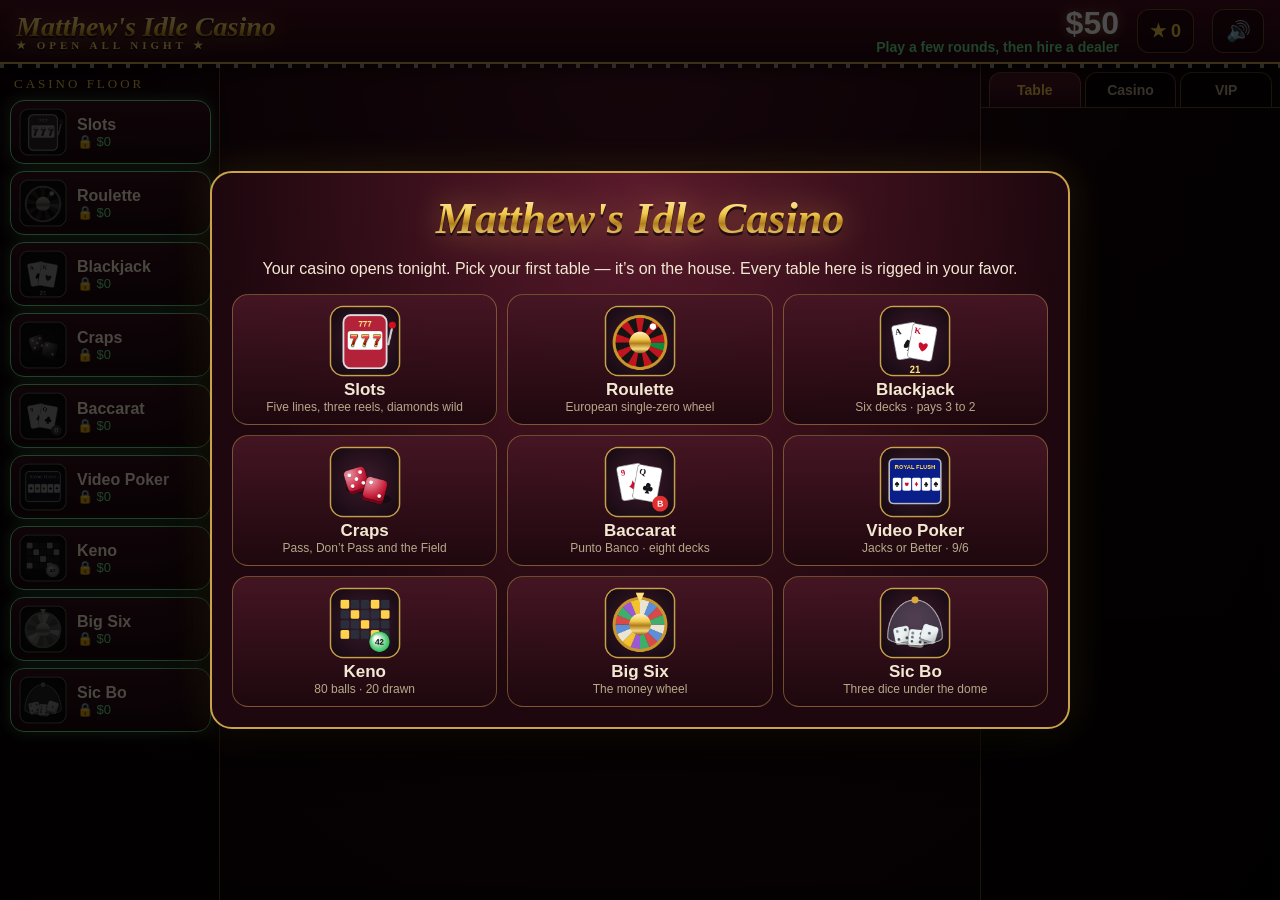
==== android/app/src/main/assets/index.html @ 2098bf85 "Add files via upload" ====
<!doctype html>
<html lang="en">
<head>
<meta charset="utf-8">
<meta name="viewport" content="width=device-width, initial-scale=1, maximum-scale=1, user-scalable=no, viewport-fit=cover">
<title>Matthew's Idle Casino</title>
<style>:root {
  --gold: #f2c94c; --gold2: #c9a24a; --gold-dk: #8a5a12; --ink: #f3e9d2; --dim: #b8a88a;
  --velvet: #2a0a14; --velvet2: #3d0f1e; --panel: rgba(18, 8, 12, 0.92); --line: rgba(201, 162, 74, 0.45);
  --green: #6be08a; --red: #ff7b7b;
}
* { box-sizing: border-box; -webkit-tap-highlight-color: transparent; }
html, body { margin: 0; height: 100%; overflow: hidden; background: #0b0508; color: var(--ink);
  font-family: "Roboto Condensed", Roboto, "Helvetica Neue", Arial, sans-serif; user-select: none; -webkit-user-select: none; touch-action: manipulation; }
button { font-family: inherit; touch-action: manipulation; }
#app { display: grid; height: 100vh; height: 100dvh; grid-template-columns: 220px 1fr 300px; grid-template-rows: 64px 1fr;
  grid-template-areas: "top top top" "floor stage shop";
  background: radial-gradient(ellipse at 50% 0%, #4a1424 0%, #1a060c 55%, #0b0508 100%); }

/* top bar */
#top { grid-area: top; display: flex; align-items: center; gap: 18px; padding: 0 16px; position: relative;
  background: linear-gradient(180deg, #4a0f20 0%, #250710 100%); border-bottom: 2px solid var(--gold2); box-shadow: 0 4px 18px rgba(0,0,0,.6); }
#top::after { content: ""; position: absolute; left: 0; right: 0; bottom: -6px; height: 4px;
  background: repeating-linear-gradient(90deg, #fff6c8 0 4px, transparent 4px 18px); opacity: .55; animation: chase 1.2s linear infinite; }
@keyframes chase { from { background-position: 0 0; } to { background-position: 18px 0; } }
.logo { font-family: "Playfair Display", Georgia, "Noto Serif", serif; font-style: italic; font-weight: 900; font-size: 28px; white-space: nowrap;
  background: linear-gradient(180deg, #fff3c4 0%, #f2c94c 40%, #b07d1c 60%, #f6d77a 85%); -webkit-background-clip: text; background-clip: text; color: transparent;
  filter: drop-shadow(0 2px 0 rgba(0,0,0,.6)) drop-shadow(0 0 10px rgba(255,190,80,.35)); }
.logo small { display: block; font-size: 11px; letter-spacing: 4px; font-style: normal; font-weight: 700; margin-top: -4px; }
.bank { margin-left: auto; text-align: right; line-height: 1.05; }
#money { font-size: 32px; font-weight: 900; color: #fff; text-shadow: 0 0 12px rgba(255,220,120,.45); font-variant-numeric: tabular-nums; }
#rate { font-size: 14px; color: var(--green); font-weight: 700; }
.topbtn { background: rgba(0,0,0,.35); border: 1px solid var(--line); color: var(--ink); border-radius: 12px; height: 44px; min-width: 52px; padding: 0 12px; font-size: 20px; font-weight: 800; }
#vip { color: var(--gold); font-size: 18px; }

/* floor */
#floor { grid-area: floor; overflow-y: auto; padding: 10px 8px 16px 10px; border-right: 1px solid var(--line);
  background: linear-gradient(180deg, rgba(0,0,0,.25), rgba(0,0,0,.45)); }
.ftitle { font-family: Georgia, serif; color: var(--gold); font-size: 13px; letter-spacing: 3px; text-transform: uppercase; margin: 2px 4px 8px; }
.fitem { display: flex; align-items: center; gap: 10px; padding: 7px 8px; margin-bottom: 7px; border-radius: 14px; position: relative; cursor: pointer;
  background: linear-gradient(180deg, rgba(60,18,30,.85), rgba(30,8,14,.85)); border: 1px solid rgba(201,162,74,.25); transition: transform .12s, border-color .2s; }
.fitem:active { transform: scale(.97); }
.fitem.sel { border-color: var(--gold); box-shadow: 0 0 0 1px var(--gold), 0 0 18px rgba(242,201,76,.35); background: linear-gradient(180deg, #6a1a2e, #3a0c18); }
.fitem.locked .ficon { filter: grayscale(.9) brightness(.55); }
.fitem.locked.afford { border-color: var(--green); box-shadow: 0 0 14px rgba(107,224,138,.35); animation: glow 1.6s ease-in-out infinite; }
@keyframes glow { 50% { box-shadow: 0 0 22px rgba(107,224,138,.6); } }
.ficon { width: 48px; height: 48px; flex: none; }
.ftext { min-width: 0; }
.fname { font-weight: 800; font-size: 16px; }
.fsub { font-size: 13px; color: var(--dim); white-space: nowrap; }
.fitem.afford .fsub { color: var(--green); }
.fbadge { position: absolute; top: 4px; right: 6px; background: var(--gold); color: #2a1206; font-weight: 900; font-size: 11px; border-radius: 9px; padding: 1px 6px; }
.fitem.busy::after { content: ""; position: absolute; left: 8px; bottom: 6px; width: 6px; height: 6px; border-radius: 3px; background: var(--green); animation: blink .6s infinite alternate; }
@keyframes blink { to { opacity: .2; } }

/* stage */
#stage { grid-area: stage; display: flex; flex-direction: column; min-width: 0; min-height: 0; }
#canvas-wrap { flex: 1; min-height: 0; display: flex; align-items: center; justify-content: center; padding: 6px; }
#scene { display: block; border-radius: 14px; box-shadow: 0 10px 40px rgba(0,0,0,.7), 0 0 0 2px rgba(201,162,74,.5); touch-action: none; }
#controls { flex: none; padding: 6px 12px 10px; display: flex; flex-direction: column; gap: 7px; background: linear-gradient(180deg, rgba(0,0,0,0), rgba(0,0,0,.45)); }
.crow { display: flex; align-items: center; gap: 8px; flex-wrap: wrap; }
.crow.types { min-height: 36px; }
.tagline { color: var(--dim); font-style: italic; }
.edgeinfo { margin-left: auto; font-size: 14px; color: var(--dim); }
.edgeinfo b { color: var(--gold); }
.chipbtn { border-radius: 18px; padding: 6px 13px; font-size: 14px; font-weight: 800; color: var(--ink); background: rgba(0,0,0,.4); border: 1.5px solid rgba(201,162,74,.4); }
.chipbtn.on { background: linear-gradient(180deg, #f6d77a, #c9962a); color: #2a1206; border-color: #fff3c4; box-shadow: 0 0 12px rgba(242,201,76,.5); }
.btn { border-radius: 12px; padding: 10px 16px; font-size: 16px; font-weight: 800; color: var(--ink); background: linear-gradient(180deg, #5a1a2c, #34101a);
  border: 1.5px solid var(--line); box-shadow: 0 3px 0 rgba(0,0,0,.5); cursor: pointer; }
.btn:active { transform: translateY(2px); box-shadow: 0 1px 0 rgba(0,0,0,.5); }
.btn.gold { background: linear-gradient(180deg, #fff1b0 0%, #f2c94c 35%, #c08a20 100%); color: #2a1206; border-color: #fff3c4; text-shadow: 0 1px 0 rgba(255,255,255,.5); }
.btn.big { font-size: 22px; padding: 12px 34px; letter-spacing: 2px; }
.btn.sm { padding: 6px 14px; font-size: 20px; }
.btn.dis { opacity: .4; filter: grayscale(.6); pointer-events: none; }
.btn.mode.on { border-color: var(--green); color: var(--green); }
.btn.act.hit { background: linear-gradient(180deg, #2f9a52, #1a5a2e); } .btn.act.stand { background: linear-gradient(180deg, #b3283a, #6a1220); }
.btn.act.double { background: linear-gradient(180deg, #2a6fd0, #163c78); } .btn.act.split { background: linear-gradient(180deg, #8a3ad0, #4a1a78); }
.btn.act { min-width: 92px; font-size: 18px; }
.btn.comp { background: linear-gradient(180deg, #2a2a40, #121220); border-color: #9ab; }
.btn.wide { width: 100%; margin: 10px 0 6px; }
.stepper { display: flex; align-items: center; gap: 6px; background: rgba(0,0,0,.35); border-radius: 14px; padding: 3px; border: 1px solid var(--line); }
.betamt { min-width: 84px; text-align: center; font-weight: 900; font-size: 18px; color: #fff; }
.hint { color: var(--dim); font-size: 14px; }
.watchinfo { color: var(--ink); font-size: 15px; padding: 8px 4px; }
.watchinfo b { color: var(--green); }
.main > .big { margin-left: auto; }

/* shop */
#shop { grid-area: shop; display: flex; flex-direction: column; border-left: 1px solid var(--line); min-height: 0; background: linear-gradient(180deg, rgba(0,0,0,.25), rgba(0,0,0,.5)); }
.tabs { display: flex; padding: 8px 8px 0; gap: 4px; flex: none; }
.tab { flex: 1; padding: 9px 4px; border-radius: 12px 12px 0 0; background: rgba(0,0,0,.4); border: 1px solid var(--line); border-bottom: none; color: var(--dim); font-weight: 800; font-size: 14px; }
.tab.on { background: linear-gradient(180deg, #5a1a2c, #2a0a14); color: var(--gold); }
#shop-body { flex: 1; overflow-y: auto; padding: 10px; border-top: 1px solid var(--line); }
.shead { margin-bottom: 8px; }
.stitle { font-family: Georgia, serif; font-size: 22px; font-weight: 700; color: var(--gold); }
.ssub { font-size: 13px; color: var(--dim); }
.ucard { border-radius: 14px; padding: 10px 11px; margin-bottom: 9px; background: linear-gradient(180deg, rgba(70,22,36,.9), rgba(34,9,16,.9)); border: 1px solid rgba(201,162,74,.3); }
.ucard.hero { border-color: var(--gold); box-shadow: 0 0 16px rgba(242,201,76,.3); }
.uhead { display: flex; justify-content: space-between; align-items: baseline; gap: 8px; }
.utitle { font-weight: 800; font-size: 16px; }
.ulvl { font-size: 12px; color: var(--gold); white-space: nowrap; }
.udesc { font-size: 13px; color: var(--dim); margin: 3px 0 8px; line-height: 1.3; }
.ubtns { display: flex; gap: 6px; }
.ubtn { flex: 1; padding: 8px; font-size: 16px; background: linear-gradient(180deg, #2f9a52, #1a5a2e); border-color: rgba(150,255,170,.4); }
.ubtn.max { flex: 0 0 64px; background: linear-gradient(180deg, #2a6fd0, #163c78); }
.tstats { font-size: 13px; color: var(--dim); display: grid; gap: 4px; padding: 8px 4px; border-top: 1px dashed var(--line); margin-top: 6px; }
.tstats b { color: var(--ink); } .pos { color: var(--green) !important; } .neg { color: var(--red) !important; }
.vipbox { text-align: center; padding: 10px; border-radius: 14px; background: radial-gradient(circle at 50% 0%, rgba(242,201,76,.2), rgba(0,0,0,.35)); border: 1px solid var(--gold2); font-size: 14px; line-height: 1.6; }
.vipchips { font-size: 44px; font-weight: 900; color: var(--gold); text-shadow: 0 0 16px rgba(242,201,76,.6); }
.vipbox hr { border: 0; border-top: 1px solid var(--line); }
.gold { color: var(--gold); }
.dim { color: var(--dim); } .small { font-size: 13px; line-height: 1.4; }
.center { text-align: center; }

/* modal & toast */
#modal { position: fixed; inset: 0; background: rgba(0,0,0,.7); display: none; align-items: center; justify-content: center; z-index: 50; padding: 16px; }
#modal.show { display: flex; animation: fade .2s; }
@keyframes fade { from { opacity: 0; } }
.modal-box { max-width: 560px; width: 100%; max-height: 94vh; overflow-y: auto; border-radius: 22px; padding: 20px; background: radial-gradient(ellipse at 50% 0%, #5a1a2c, #1e070e 70%);
  border: 2px solid var(--gold2); box-shadow: 0 20px 60px rgba(0,0,0,.8), 0 0 40px rgba(242,201,76,.15); animation: pop .25s cubic-bezier(.2,1.4,.4,1); }
.modal-box.wide { max-width: 860px; }
@keyframes pop { from { transform: scale(.85); } }
.modal-btns { display: flex; gap: 10px; justify-content: center; margin-top: 16px; }
.modal-btns .btn { min-width: 140px; }
.wb { text-align: center; }
.wb canvas { width: 96px; height: 96px; }
.wb-title { font-family: Georgia, serif; font-size: 28px; color: var(--gold); font-weight: 700; margin: 6px 0; }
.wb-amt { font-size: 46px; font-weight: 900; color: #fff; text-shadow: 0 0 20px rgba(255,220,120,.6); margin: 8px 0; }
.logo-big { font-family: "Playfair Display", Georgia, serif; font-style: italic; font-weight: 900; font-size: 44px; text-align: center;
  background: linear-gradient(180deg, #fff3c4 0%, #f2c94c 40%, #b07d1c 60%, #f6d77a 85%); -webkit-background-clip: text; background-clip: text; color: transparent;
  filter: drop-shadow(0 3px 0 rgba(0,0,0,.6)) drop-shadow(0 0 16px rgba(255,190,80,.4)); }
.pickgrid { display: grid; grid-template-columns: repeat(3, 1fr); gap: 10px; margin-top: 12px; }
.pick { border-radius: 16px; padding: 10px 8px; background: linear-gradient(180deg, rgba(70,22,36,.95), rgba(30,8,14,.95)); border: 1.5px solid var(--line); color: var(--ink); cursor: pointer; }
.pick:active { transform: scale(.96); border-color: var(--gold); }
.pick canvas { width: 72px; height: 72px; }
.pname { font-weight: 900; font-size: 17px; }
.ptag { font-size: 12px; color: var(--dim); }
#toast { position: fixed; left: 50%; bottom: 24px; transform: translate(-50%, 140%); background: rgba(20,8,12,.96); border: 1.5px solid var(--gold2); color: var(--ink);
  padding: 12px 18px; border-radius: 14px; font-size: 15px; font-weight: 700; z-index: 60; transition: transform .3s, opacity .3s; opacity: 0; pointer-events: none; max-width: 90vw; text-align: center; box-shadow: 0 10px 30px rgba(0,0,0,.6); }
#toast.show { transform: translate(-50%, 0); opacity: 1; }

/* smaller landscape tablets */
@media (max-height: 680px) and (orientation: landscape) {
  #app { grid-template-columns: 190px 1fr 270px; grid-template-rows: 54px 1fr; }
  .logo { font-size: 22px; } #money { font-size: 26px; } .ficon { width: 40px; height: 40px; } .fitem { padding: 5px 7px; margin-bottom: 5px; }
  .btn.big { padding: 9px 24px; font-size: 19px; } .btn { padding: 8px 12px; font-size: 15px; }
}
/* portrait */
@media (orientation: portrait) {
  #app { grid-template-columns: 1fr; grid-template-rows: 62px auto auto 1fr; grid-template-areas: "top" "stage" "floor" "shop"; }
  #stage { min-height: 0; }
  #canvas-wrap { flex: none; height: calc(100vw * 0.62 + 12px); }
  #floor { border-right: none; border-top: 1px solid var(--line); border-bottom: 1px solid var(--line); overflow-x: auto; overflow-y: hidden; padding: 8px; }
  .ftitle { display: none; }
  #floor-list { display: flex; gap: 8px; }
  .fitem { flex: none; width: 168px; margin: 0; }
  #shop { border-left: none; }
  .logo { font-size: 22px; } .logo small { display: none; }
}
</style>
</head>
<body>
<div id="app">
  <header id="top">
    <div class="logo">Matthew's Idle Casino<small>★ OPEN ALL NIGHT ★</small></div>
    <div class="bank"><div id="money">$0</div><div id="rate"></div></div>
    <button class="topbtn" id="vip" title="VIP chips">★ 0</button>
    <button class="topbtn" id="sound" title="Sound">🔊</button>
  </header>
  <aside id="floor"><div class="ftitle">Casino Floor</div><div id="floor-list"></div></aside>
  <main id="stage"><div id="canvas-wrap"><canvas id="scene"></canvas></div><div id="controls"></div></main>
  <aside id="shop">
    <div class="tabs"><button class="tab on" data-tab="table">Table</button><button class="tab" data-tab="casino">Casino</button><button class="tab" data-tab="vip">VIP</button></div>
    <div id="shop-body"></div>
  </aside>
</div>
<div id="modal"><div id="modal-box" class="modal-box"></div></div>
<div id="toast"></div>
<script>
const RTP = {"slots":{"spin":[0.63427,0.62163]},"blackjack":{"hand":[0.52708,0.53126]},"videopoker":{"draw":[0.5347,0.54495]},"baccarat":{"player":[0.44656,0.45845],"banker":[0.43574,0.44618],"tie":[0.76413,0.90448]},"roulette":{"red":[0.48649,0.51351],"black":[0.48649,0.51351],"odd":[0.48649,0.51351],"even":[0.48649,0.51351],"low":[0.48649,0.51351],"high":[0.48649,0.51351],"d1":[0.64865,0.67568],"d2":[0.64865,0.67568],"d3":[0.64865,0.67568],"num":[0.94595,0.97297]},"craps":{"pass":[0.49293,0.50707],"dontpass":[0.47929,0.49293],"field":[0.52778,0.55556]},"keno":{"1":[0.55,0.75],"4":[0.44563,0.74105],"6":[0.56495,0.83842],"8":[0.63978,0.89766]},"bigsix":{"1":[0.44444,0.55556],"2":[0.55556,0.72222],"5":[0.64815,0.87037],"10":[0.74074,0.92593],"20":[0.74074,0.96296],"J":[0.83333,0.98148],"M":[0.83333,0.98148]},"sicbo":{"small":[0.48611,0.51389],"big":[0.48611,0.51389],"odd":[0.48611,0.51389],"even":[0.48611,0.51389],"anytriple":[0.83333,0.97222],"triple6":[0.83333,0.99537]}};

/* ===== Matthew's Idle Casino — game rules (pure logic, no drawing) =====
   Every round returns { win, loss } in units of the base bet:
     win  = total net profit from winning parts (multiplied by the table's payout boost)
     loss = total stake lost
   plus a `show` object the scenes use to animate what happened. */

const rnd = () => Math.random();
const ri = (n) => Math.floor(rnd() * n);
function shuffle(a) { for (let i = a.length - 1; i > 0; i--) { const j = ri(i + 1); [a[i], a[j]] = [a[j], a[i]]; } return a; }

/* ---------- cards ---------- */
const SUITS = ['♠', '♥', '♦', '♣'];
const RANKS = ['', 'A', '2', '3', '4', '5', '6', '7', '8', '9', '10', 'J', 'Q', 'K'];
class Shoe {
  constructor(decks) { this.decks = decks; this.fill(); }
  fill() {
    this.c = [];
    for (let d = 0; d < this.decks; d++) for (let s = 0; s < 4; s++) for (let r = 1; r <= 13; r++) this.c.push({ r, s });
    shuffle(this.c); this.cut = Math.floor(this.c.length * 0.25); this.shuffled = true;
  }
  draw() { if (this.c.length <= this.cut) this.fill(); return this.c.pop(); }
}

/* ---------- Blackjack (6 decks, dealer stands soft 17, 3:2, double any two, split once) ---------- */
const bjCardVal = (c) => (c.r >= 10 ? 10 : c.r);
function bjValue(cards) {
  let t = 0, aces = 0;
  for (const c of cards) { t += bjCardVal(c); if (c.r === 1) aces++; }
  let soft = false;
  if (aces && t + 10 <= 21) { t += 10; soft = true; }
  return { total: t, soft };
}
const bjIsBJ = (cards) => cards.length === 2 && bjValue(cards).total === 21;
function bjDeal(shoe) {
  const p = [shoe.draw()], d = [shoe.draw()]; p.push(shoe.draw()); d.push(shoe.draw());
  return { hands: [{ cards: p, stake: 1, done: false, doubled: false, fromSplit: false }], dealer: d, active: 0, over: false, split: false };
}
function bjCanSplit(st) {
  const h = st.hands[st.active];
  return !st.split && h.cards.length === 2 && bjCardVal(h.cards[0]) === bjCardVal(h.cards[1]);
}
function bjCanDouble(st) { const h = st.hands[st.active]; return h.cards.length === 2 && !(h.fromSplit && h.cards[0].r === 1); }
/* Basic strategy. Returns 'hit' | 'stand' | 'double' | 'split' */
function bjStrategy(st, allowExtra) {
  const h = st.hands[st.active], up = bjCardVal(st.dealer[0]);
  const u = up === 1 ? 11 : up;
  if (allowExtra && bjCanSplit(st)) {
    const r = bjCardVal(h.cards[0]);
    const sp = (r === 1 || r === 8) || ((r === 2 || r === 3 || r === 7) && u <= 7) || (r === 6 && u <= 6) ||
      (r === 9 && u <= 9 && u !== 7) || (r === 4 && (u === 5 || u === 6));
    if (sp) return 'split';
  }
  const { total, soft } = bjValue(h.cards);
  const canD = allowExtra && bjCanDouble(st);
  if (soft) {
    if (total >= 19) return 'stand';
    if (total === 18) { if (u >= 3 && u <= 6 && canD) return 'double'; return (u <= 8) ? 'stand' : 'hit'; }
    if (total === 17) return (u >= 3 && u <= 6 && canD) ? 'double' : 'hit';
    if (total >= 15) return (u >= 4 && u <= 6 && canD) ? 'double' : 'hit';
    return (u >= 5 && u <= 6 && canD) ? 'double' : 'hit';
  }
  if (total >= 17) return 'stand';
  if (total >= 13) return u <= 6 ? 'stand' : 'hit';
  if (total === 12) return (u >= 4 && u <= 6) ? 'stand' : 'hit';
  if (total === 11) return canD ? 'double' : 'hit';
  if (total === 10) return (u <= 9 && canD) ? 'double' : 'hit';
  if (total === 9) return (u >= 3 && u <= 6 && canD) ? 'double' : 'hit';
  return 'hit';
}
function bjNextHand(st) {
  while (st.active < st.hands.length && st.hands[st.active].done) st.active++;
  if (st.active >= st.hands.length) st.over = true;
}
function bjAct(st, act, shoe) {
  const h = st.hands[st.active];
  if (act === 'hit') { h.cards.push(shoe.draw()); if (bjValue(h.cards).total >= 21) h.done = true; }
  else if (act === 'stand') h.done = true;
  else if (act === 'double') { h.stake = 2; h.doubled = true; h.cards.push(shoe.draw()); h.done = true; }
  else if (act === 'split') {
    const c2 = h.cards.pop(); st.split = true;
    const h2 = { cards: [c2], stake: 1, done: false, doubled: false, fromSplit: true };
    h.fromSplit = true; h.cards.push(shoe.draw()); h2.cards.push(shoe.draw());
    st.hands.splice(st.active + 1, 0, h2);
    if (h.cards[0].r === 1) { h.done = true; h2.done = true; } // split aces get one card
    else if (bjValue(h.cards).total === 21) h.done = true;
  }
  bjNextHand(st);
}
function bjDealerPlay(st, shoe) {
  const live = st.hands.some((h) => bjValue(h.cards).total <= 21) && !(st.hands.length === 1 && bjIsBJ(st.hands[0].cards) && !st.split);
  if (live) while (true) { const v = bjValue(st.dealer); if (v.total >= 17) break; st.dealer.push(shoe.draw()); }
}
function bjSettle(st) {
  let win = 0, loss = 0; const res = [];
  const dv = bjValue(st.dealer).total, dBJ = bjIsBJ(st.dealer);
  for (const h of st.hands) {
    const pv = bjValue(h.cards).total, pBJ = bjIsBJ(h.cards) && !st.split;
    let r;
    if (pBJ && !dBJ) r = 1.5;
    else if (dBJ) r = pBJ ? 0 : -h.stake;
    else if (pv > 21) r = -h.stake;
    else if (dv > 21 || pv > dv) r = h.stake;
    else if (pv === dv) r = 0;
    else r = -h.stake;
    res.push(r); if (r > 0) win += r; else loss -= r;
  }
  return { win, loss, res };
}
/* dealer peek: returns true if round ends right after the deal */
function bjPeekEnds(st) { return bjIsBJ(st.dealer) || bjIsBJ(st.hands[0].cards); }
function bjAuto(shoe, canAffordExtra) {
  const st = bjDeal(shoe);
  if (!bjPeekEnds(st)) {
    let extra = 0;
    while (!st.over) {
      let a = bjStrategy(st, canAffordExtra(extra + 1));
      if (a === 'double' || a === 'split') extra++;
      bjAct(st, a, shoe);
    }
    bjDealerPlay(st, shoe);
  } else st.over = true;
  const s = bjSettle(st); s.show = st; return s;
}

/* ---------- Roulette (European single zero) ---------- */
const RL_ORDER = [0, 32, 15, 19, 4, 21, 2, 25, 17, 34, 6, 27, 13, 36, 11, 30, 8, 23, 10, 5, 24, 16, 33, 1, 20, 14, 31, 9, 22, 18, 29, 7, 28, 12, 35, 3, 26];
const RL_RED = new Set([1, 3, 5, 7, 9, 12, 14, 16, 18, 19, 21, 23, 25, 27, 30, 32, 34, 36]);
const RL_BETS = {
  red: { label: 'Red', pays: 1, hit: (n) => RL_RED.has(n) },
  black: { label: 'Black', pays: 1, hit: (n) => n > 0 && !RL_RED.has(n) },
  odd: { label: 'Odd', pays: 1, hit: (n) => n % 2 === 1 },
  even: { label: 'Even', pays: 1, hit: (n) => n > 0 && n % 2 === 0 },
  low: { label: '1–18', pays: 1, hit: (n) => n >= 1 && n <= 18 },
  high: { label: '19–36', pays: 1, hit: (n) => n >= 19 },
  d1: { label: '1st 12', pays: 2, hit: (n) => n >= 1 && n <= 12 },
  d2: { label: '2nd 12', pays: 2, hit: (n) => n >= 13 && n <= 24 },
  d3: { label: '3rd 12', pays: 2, hit: (n) => n >= 25 },
  num: { label: 'Straight up', pays: 35, hit: (n, s) => n === s },
};
function rlRound(type, straight) {
  const n = RL_ORDER[ri(37)], b = RL_BETS[type];
  const hit = b.hit(n, straight);
  return { win: hit ? b.pays : 0, loss: hit ? 0 : 1, show: { n } };
}

/* ---------- Craps ---------- */
const d6 = () => 1 + ri(6);
function crapsRound(type) {
  const rolls = [];
  const roll = () => { const r = [d6(), d6()]; rolls.push(r); return r[0] + r[1]; };
  if (type === 'field') {
    const t = roll();
    if (t === 2) return { win: 2, loss: 0, show: { rolls } };
    if (t === 12) return { win: 3, loss: 0, show: { rolls } };
    if ([3, 4, 9, 10, 11].includes(t)) return { win: 1, loss: 0, show: { rolls } };
    return { win: 0, loss: 1, show: { rolls } };
  }
  const t = roll(); let passWins = null, push = false, point = 0;
  if (t === 7 || t === 11) passWins = true;
  else if (t === 2 || t === 3) passWins = false;
  else if (t === 12) { passWins = false; push = true; }
  else {
    point = t;
    for (let i = 0; i < 400; i++) { const x = roll(); if (x === point) { passWins = true; break; } if (x === 7) { passWins = false; break; } }
  }
  if (type === 'pass') return { win: passWins ? 1 : 0, loss: passWins ? 0 : 1, show: { rolls, point } };
  if (push) return { win: 0, loss: 0, show: { rolls, point, push: true } };
  return { win: passWins ? 0 : 1, loss: passWins ? 1 : 0, show: { rolls, point } };
}

/* ---------- Baccarat (8 decks, standard third-card rules) ---------- */
const bacVal = (c) => (c.r >= 10 ? 0 : c.r);
const bacTot = (h) => h.reduce((a, c) => a + bacVal(c), 0) % 10;
function bacDeal(shoe) {
  const P = [shoe.draw()], B = [shoe.draw()]; P.push(shoe.draw()); B.push(shoe.draw());
  let p = bacTot(P), b = bacTot(B);
  if (p < 8 && b < 8) {
    let p3 = null;
    if (p <= 5) { p3 = shoe.draw(); P.push(p3); }
    b = bacTot(B);
    if (p3 === null) { if (b <= 5) B.push(shoe.draw()); }
    else {
      const v = bacVal(p3);
      const draw = b <= 2 || (b === 3 && v !== 8) || (b === 4 && v >= 2 && v <= 7) || (b === 5 && v >= 4 && v <= 7) || (b === 6 && (v === 6 || v === 7));
      if (draw) B.push(shoe.draw());
    }
  }
  p = bacTot(P); b = bacTot(B);
  return { P, B, p, b, winner: p > b ? 'player' : b > p ? 'banker' : 'tie' };
}
function bacRound(shoe, type) {
  const d = bacDeal(shoe);
  let win = 0, loss = 0;
  if (type === 'tie') { if (d.winner === 'tie') win = 8; else loss = 1; }
  else if (d.winner === 'tie') { /* push */ }
  else if (d.winner === type) win = type === 'banker' ? 0.95 : 1;
  else loss = 1;
  return { win, loss, show: d };
}

/* ---------- Video Poker (Jacks or Better 9/6) ---------- */
const VP_PAY = [
  ['Royal Flush', 800], ['Straight Flush', 50], ['Four of a Kind', 25], ['Full House', 9], ['Flush', 6],
  ['Straight', 4], ['Three of a Kind', 3], ['Two Pair', 2], ['Jacks or Better', 1],
];
function vpRankIdx(hand) { // index into VP_PAY or -1
  const rs = hand.map((c) => (c.r === 1 ? 14 : c.r)).sort((a, b) => a - b);
  const flush = hand.every((c) => c.s === hand[0].s);
  const uniq = [...new Set(rs)];
  let straight = false, high = rs[4];
  if (uniq.length === 5) {
    if (rs[4] - rs[0] === 4) straight = true;
    else if (rs.join() === '2,3,4,5,14') { straight = true; high = 5; }
  }
  if (straight && flush) return high === 14 ? 0 : 1;
  const cnt = {}; rs.forEach((r) => (cnt[r] = (cnt[r] || 0) + 1));
  const cs = Object.values(cnt).sort((a, b) => b - a);
  if (cs[0] === 4) return 2;
  if (cs[0] === 3 && cs[1] === 2) return 3;
  if (flush) return 4;
  if (straight) return 5;
  if (cs[0] === 3) return 6;
  if (cs[0] === 2 && cs[1] === 2) return 7;
  if (cs[0] === 2) { const pr = +Object.keys(cnt).find((k) => cnt[k] === 2); if (pr >= 11) return 8; }
  return -1;
}
/* A solid simplified hold strategy. Returns array of 5 booleans. */
function vpStrategy(hand) {
  const rv = (c) => (c.r === 1 ? 14 : c.r);
  const idx = vpRankIdx(hand);
  const all = [true, true, true, true, true], none = [false, false, false, false, false];
  const pick = (f) => hand.map(f);
  if (idx >= 0 && idx <= 5 && idx !== 2) {
    // check 4 to a royal inside a flush/straight
    if (idx === 4 || idx === 5) { const r4 = vpToRoyal(hand); if (r4 && r4.filter(Boolean).length === 4) return r4; }
    return all;
  }
  if (idx === 2) return pick((c) => hand.filter((d) => d.r === c.r).length === 4);
  const r4 = vpToRoyal(hand); if (r4 && r4.filter(Boolean).length === 4) return r4;
  if (idx === 6) return pick((c) => hand.filter((d) => d.r === c.r).length === 3);
  if (idx === 7) return pick((c) => hand.filter((d) => d.r === c.r).length === 2);
  const sf4 = vpToSF(hand, 4); if (sf4) return sf4;
  if (idx === 8) return pick((c) => hand.filter((d) => d.r === c.r).length === 2);
  if (r4 && r4.filter(Boolean).length === 3) return r4;
  for (let s = 0; s < 4; s++) if (hand.filter((c) => c.s === s).length === 4) return pick((c) => c.s === s);
  const lowPair = hand.some((c) => hand.filter((d) => d.r === c.r).length === 2);
  if (lowPair) return pick((c) => hand.filter((d) => d.r === c.r).length === 2);
  const os = vpOutsideStraight(hand); if (os) return os;
  for (let s = 0; s < 4; s++) { const hs = hand.filter((c) => c.s === s && rv(c) >= 11); if (hs.length >= 2) { const keep = hs.sort((a, b) => rv(a) - rv(b)).slice(0, 2); return pick((c) => keep.includes(c)); } }
  const sf3 = vpToSF(hand, 3); if (sf3) return sf3;
  const highs = hand.filter((c) => rv(c) >= 11).sort((a, b) => rv(a) - rv(b));
  if (highs.length >= 2) { const keep = highs.slice(0, 2); return pick((c) => keep.includes(c)); }
  if (highs.length === 1) return pick((c) => c === highs[0]);
  return none;
}
function vpToRoyal(hand) {
  const royal = (c) => c.r === 1 || c.r >= 10;
  for (let s = 0; s < 4; s++) { const n = hand.filter((c) => c.s === s && royal(c)).length; if (n >= 3) return hand.map((c) => c.s === s && royal(c)); }
  return null;
}
function vpToSF(hand, need) {
  const rv = (c) => (c.r === 1 ? 14 : c.r);
  for (let s = 0; s < 4; s++) {
    const suited = hand.filter((c) => c.s === s); if (suited.length < need) continue;
    for (let lo = 1; lo <= 10; lo++) {
      const inWin = suited.filter((c) => { const v = rv(c); return (v >= lo && v <= lo + 4) || (lo === 1 && v === 14); });
      if (inWin.length >= need) { const keep = inWin.slice(0, need); return hand.map((c) => keep.includes(c)); }
    }
  }
  return null;
}
function vpOutsideStraight(hand) {
  const rv = (c) => (c.r === 1 ? 14 : c.r);
  for (let lo = 2; lo <= 10; lo++) {
    const keep = []; for (let v = lo; v < lo + 4; v++) { const c = hand.find((x) => rv(x) === v); if (c) keep.push(c); }
    if (keep.length === 4 && lo !== 11) return hand.map((c) => keep.includes(c));
  }
  return null;
}
function vpDeck() { const d = []; for (let s = 0; s < 4; s++) for (let r = 1; r <= 13; r++) d.push({ r, s }); return shuffle(d); }
function vpRound() {
  const deck = vpDeck(); const hand = deck.splice(0, 5);
  const holds = vpStrategy(hand);
  const final = hand.map((c, i) => (holds[i] ? c : deck.pop()));
  const idx = vpRankIdx(final), pay = idx >= 0 ? VP_PAY[idx][1] : 0;
  return { win: Math.max(0, pay - 1), loss: pay === 0 ? 1 : 0, show: { hand, holds, final, idx } };
}

/* ---------- Keno (80 balls, 20 drawn) ---------- */
const KENO_PAY = { // spots -> {hits: pays-for-1}
  1: { 1: 3.2 },
  4: { 2: 1, 3: 5, 4: 90 },
  6: { 3: 1, 4: 5, 5: 80, 6: 1600 },
  8: { 4: 1, 5: 8, 6: 90, 7: 1200, 8: 25000 },
};
function kenoQuickPick(n) { const s = new Set(); while (s.size < n) s.add(1 + ri(80)); return [...s]; }
function kenoRound(spots, picks) {
  if (!picks || picks.length !== spots) picks = kenoQuickPick(spots);
  const balls = shuffle(Array.from({ length: 80 }, (_, i) => i + 1)).slice(0, 20);
  const set = new Set(balls); const hits = picks.filter((p) => set.has(p)).length;
  const pay = KENO_PAY[spots][hits] || 0;
  return { win: Math.max(0, pay - 1), loss: pay === 0 ? 1 : 0, show: { balls, picks, hits, pay } };
}

/* ---------- Big Six money wheel (54 segments) ---------- */
const B6_SYMS = [
  { k: '1', pays: 1, n: 24, col: '#e9e4d4' }, { k: '2', pays: 2, n: 15, col: '#5b8fd8' }, { k: '5', pays: 5, n: 7, col: '#d84a4a' },
  { k: '10', pays: 10, n: 4, col: '#3fae6a' }, { k: '20', pays: 20, n: 2, col: '#9b59d6' }, { k: 'J', pays: 45, n: 1, col: '#f2c230' },
  { k: 'M', pays: 45, n: 1, col: '#f2c230' },
];
const B6_ORDER = (() => { // classic-style spread
  const pat = '1,2,1,5,1,2,1,10,1,2,1,5,1,20,1,2,1,5,1,2,J,2,1,2,10,1,5,1,2,1,2,1,10,1,5,2,1,2,20,1,2,1,5,1,2,1,10,1,2,1,5,2,1,M';
  return pat.split(',');
})();
function b6Round(sym) {
  const i = ri(B6_ORDER.length), k = B6_ORDER[i];
  const s = B6_SYMS.find((x) => x.k === sym);
  return k === sym ? { win: s.pays, loss: 0, show: { i, k } } : { win: 0, loss: 1, show: { i, k } };
}

/* ---------- Sic Bo (3 dice) ---------- */
function sicboRound(type) {
  const d = [d6(), d6(), d6()], t = d[0] + d[1] + d[2];
  const triple = d[0] === d[1] && d[1] === d[2];
  let w = 0;
  if (type === 'small') w = (!triple && t >= 4 && t <= 10) ? 1 : 0;
  else if (type === 'big') w = (!triple && t >= 11 && t <= 17) ? 1 : 0;
  else if (type === 'anytriple') w = triple ? 30 : 0;
  else if (type === 'triple6') w = (triple && d[0] === 6) ? 180 : 0;
  else if (type === 'odd') w = (!triple && t % 2 === 1) ? 1 : 0;
  else if (type === 'even') w = (!triple && t % 2 === 0) ? 1 : 0;
  return { win: w, loss: w ? 0 : 1, show: { d, t, triple } };
}

/* ---------- Slots: 3 reels x 3 rows, 5 paylines ---------- */
const SLOT_SYMS = ['cherry', 'lemon', 'orange', 'plum', 'bell', 'bar', 'seven', 'diamond'];
const SLOT_PAY = { diamond: 250, seven: 100, bar: 40, bell: 20, plum: 14, orange: 10, lemon: 8, cherry: 5 };
const SLOT_STRIP = (() => {
  const counts = { cherry: 7, lemon: 7, orange: 6, plum: 5, bell: 4, bar: 3, seven: 2, diamond: 1 };
  const reels = [];
  for (let r = 0; r < 3; r++) { const s = []; for (const k in counts) for (let i = 0; i < counts[k]; i++) s.push(k); reels.push(shuffleSeeded(s, 1234 + r * 77)); }
  return reels;
})();
function shuffleSeeded(a, seed) { let x = seed; const rr = () => ((x = (x * 1103515245 + 12345) & 0x7fffffff) / 0x7fffffff); for (let i = a.length - 1; i > 0; i--) { const j = Math.floor(rr() * (i + 1)); [a[i], a[j]] = [a[j], a[i]]; } return a; }
const SLOT_LINES = [[1, 1, 1], [0, 0, 0], [2, 2, 2], [0, 1, 2], [2, 1, 0]];
function slotLinePay(sy) {
  // diamond is wild for others (doubles), three diamonds = jackpot
  const nd = sy.filter((s) => s === 'diamond').length;
  if (nd === 3) return SLOT_PAY.diamond;
  const base = sy.filter((s) => s !== 'diamond');
  if (base.every((s) => s === base[0])) return SLOT_PAY[base[0]] * (nd ? 2 * nd : 1);
  // cherries anywhere from the left
  if (sy[0] === 'cherry' && (sy[1] === 'cherry' || sy[1] === 'diamond')) return 2;
  if (sy[0] === 'cherry') return 1;
  return 0;
}
function slotsRound() {
  const stops = SLOT_STRIP.map((s) => ri(s.length));
  const grid = stops.map((st, r) => [0, 1, 2].map((k) => SLOT_STRIP[r][(st + k) % SLOT_STRIP[r].length])); // grid[reel][row]
  let ret = 0; const lines = [];
  SLOT_LINES.forEach((ln, li) => { const sy = ln.map((row, reel) => grid[reel][row]); const p = slotLinePay(sy); if (p) { ret += p; lines.push({ li, p }); } });
  ret /= 5;
  return { win: Math.max(0, ret - 1), loss: Math.max(0, 1 - ret), show: { stops, grid, lines, ret } };
}

/* ---------- registry ---------- */
const GAME_DEFS = {
  slots: { name: 'Slot Machine', short: 'Slots', tag: 'Five lines, three reels, diamonds wild', bets: { spin: 'Spin 5 lines' }, def: 'spin' },
  roulette: { name: 'Roulette', short: 'Roulette', tag: 'European single-zero wheel', bets: Object.fromEntries(Object.entries(RL_BETS).map(([k, v]) => [k, v.label])), def: 'red' },
  blackjack: { name: 'Blackjack', short: 'Blackjack', tag: 'Six decks · pays 3 to 2', bets: { hand: 'Main bet' }, def: 'hand' },
  craps: { name: 'Craps', short: 'Craps', tag: 'Pass, Don’t Pass and the Field', bets: { pass: 'Pass Line', dontpass: 'Don’t Pass', field: 'Field' }, def: 'pass' },
  baccarat: { name: 'Baccarat', short: 'Baccarat', tag: 'Punto Banco · eight decks', bets: { player: 'Player', banker: 'Banker', tie: 'Tie 8:1' }, def: 'banker' },
  videopoker: { name: 'Video Poker', short: 'Video Poker', tag: 'Jacks or Better · 9/6', bets: { draw: 'Deal & draw' }, def: 'draw' },
  keno: { name: 'Keno', short: 'Keno', tag: '80 balls · 20 drawn', bets: { 1: 'Pick 1', 4: 'Pick 4', 6: 'Pick 6', 8: 'Pick 8' }, def: '4' },
  bigsix: { name: 'Big Six Wheel', short: 'Big Six', tag: 'The money wheel', bets: Object.fromEntries(B6_SYMS.map((s) => [s.k, s.k === 'J' ? 'Joker 45:1' : s.k === 'M' ? 'Casino 45:1' : '$' + s.k + ' pays ' + s.pays])), def: '1' },
  sicbo: { name: 'Sic Bo', short: 'Sic Bo', tag: 'Three dice under the dome', bets: { small: 'Small', big: 'Big', odd: 'Odd', even: 'Even', anytriple: 'Any Triple 30:1', triple6: 'Triple 6s 180:1' }, def: 'big' },
};
const GAME_ORDER = ['slots', 'roulette', 'blackjack', 'craps', 'baccarat', 'videopoker', 'keno', 'bigsix', 'sicbo'];
const shoes = { blackjack: new Shoe(6), baccarat: new Shoe(8) };
function autoRound(gid, bet, ctx) {
  switch (gid) {
    case 'slots': return slotsRound();
    case 'roulette': return rlRound(bet, ctx.straight || 17);
    case 'blackjack': return bjAuto(shoes.blackjack, ctx.canAfford || (() => true));
    case 'craps': return crapsRound(bet);
    case 'baccarat': return bacRound(shoes.baccarat, bet);
    case 'videopoker': return vpRound();
    case 'keno': return kenoRound(+bet, ctx.picks);
    case 'bigsix': return b6Round(bet);
    case 'sicbo': return sicboRound(bet);
  }
}
if (typeof module !== 'undefined') module.exports = { autoRound, GAME_DEFS, GAME_ORDER, KENO_PAY, vpRankIdx, VP_PAY, bjValue, slotsRound };

/* ===== Drawing toolkit: felt, wood, chips, cards, dice, slot symbols, lights, particles, sound ===== */
const TAU = Math.PI * 2;
const clamp = (v, a, b) => Math.max(a, Math.min(b, v));
const lerp = (a, b, t) => a + (b - a) * t;
const ease = {
  out: (t) => 1 - Math.pow(1 - t, 3),
  inOut: (t) => (t < 0.5 ? 4 * t * t * t : 1 - Math.pow(-2 * t + 2, 3) / 2),
  back: (t) => { const c1 = 1.70158, c3 = c1 + 1; return 1 + c3 * Math.pow(t - 1, 3) + c1 * Math.pow(t - 1, 2); },
  bounce: (t) => { const n1 = 7.5625, d1 = 2.75; if (t < 1 / d1) return n1 * t * t; if (t < 2 / d1) return n1 * (t -= 1.5 / d1) * t + 0.75; if (t < 2.5 / d1) return n1 * (t -= 2.25 / d1) * t + 0.9375; return n1 * (t -= 2.625 / d1) * t + 0.984375; },
};
const SERIF = '"Playfair Display", Georgia, "Noto Serif", serif';
const SANS = '"Roboto Condensed", "Roboto", "Helvetica Neue", Arial, sans-serif';

function rr(ctx, x, y, w, h, r) {
  r = Math.min(r, w / 2, h / 2);
  ctx.beginPath(); ctx.moveTo(x + r, y); ctx.arcTo(x + w, y, x + w, y + h, r); ctx.arcTo(x + w, y + h, x, y + h, r);
  ctx.arcTo(x, y + h, x, y, r); ctx.arcTo(x, y, x + w, y, r); ctx.closePath();
}
function mkCanvas(w, h) { const c = document.createElement('canvas'); c.width = Math.max(1, Math.ceil(w)); c.height = Math.max(1, Math.ceil(h)); return c; }

/* ---------- textures (generated once) ---------- */
const TEX = {};
function noiseTex(size, base, spread, alpha, seed) {
  const c = mkCanvas(size, size), g = c.getContext('2d'), img = g.createImageData(size, size);
  let x = seed || 7; const r = () => ((x = (x * 16807) % 2147483647) / 2147483647);
  for (let i = 0; i < size * size; i++) {
    const n = (r() - 0.5) * spread;
    img.data[i * 4] = clamp(base[0] + n, 0, 255); img.data[i * 4 + 1] = clamp(base[1] + n, 0, 255);
    img.data[i * 4 + 2] = clamp(base[2] + n, 0, 255); img.data[i * 4 + 3] = alpha;
  }
  g.putImageData(img, 0, 0); return c;
}
function buildTextures() {
  TEX.felt = noiseTex(128, [128, 128, 128], 60, 26, 3);
  // carpet: deep burgundy with gold motif
  const c = mkCanvas(160, 160), g = c.getContext('2d');
  g.fillStyle = '#3a0b14'; g.fillRect(0, 0, 160, 160);
  g.drawImage(noiseTex(160, [60, 10, 20], 30, 90, 11), 0, 0);
  g.strokeStyle = 'rgba(214,170,80,0.22)'; g.lineWidth = 2;
  for (const [ox, oy] of [[0, 0], [80, 80], [160, 0], [0, 160], [160, 160]]) {
    g.save(); g.translate(ox, oy);
    for (let k = 0; k < 8; k++) { g.rotate(TAU / 8); g.beginPath(); g.ellipse(0, 22, 8, 22, 0, 0, TAU); g.stroke(); }
    g.beginPath(); g.arc(0, 0, 9, 0, TAU); g.fillStyle = 'rgba(214,170,80,0.25)'; g.fill(); g.restore();
  }
  g.strokeStyle = 'rgba(30,90,110,0.35)'; g.lineWidth = 3;
  g.beginPath(); g.moveTo(80, 0); g.lineTo(160, 80); g.lineTo(80, 160); g.lineTo(0, 80); g.closePath(); g.stroke();
  for (const [ox, oy] of [[80, 0], [0, 80], [160, 80], [80, 160]]) { g.beginPath(); g.arc(ox, oy, 5, 0, TAU); g.fillStyle = 'rgba(40,140,150,0.35)'; g.fill(); }
  TEX.carpet = c;
  // wood grain
  const w = mkCanvas(256, 64), wg = w.getContext('2d');
  const grd = wg.createLinearGradient(0, 0, 0, 64); grd.addColorStop(0, '#5a2e12'); grd.addColorStop(0.5, '#7a4219'); grd.addColorStop(1, '#4a240d');
  wg.fillStyle = grd; wg.fillRect(0, 0, 256, 64);
  let sx = 5; const rr2 = () => ((sx = (sx * 16807) % 2147483647) / 2147483647);
  for (let i = 0; i < 40; i++) {
    wg.strokeStyle = `rgba(${rr2() < 0.5 ? '30,12,4' : '150,90,45'},${0.08 + rr2() * 0.15})`; wg.lineWidth = 0.6 + rr2() * 1.6;
    wg.beginPath(); const y0 = rr2() * 64; wg.moveTo(0, y0);
    for (let x = 0; x <= 256; x += 16) wg.lineTo(x, y0 + Math.sin(x / 30 + i) * 3 + (rr2() - 0.5) * 2);
    wg.stroke();
  }
  TEX.wood = w;
}

/* ---------- room backdrop ---------- */
const roomCache = new Map();
function drawRoom(ctx, W, H, t, tint) {
  const px = SCENE_PX || 1, key = (tint || '') + '|' + px.toFixed(3);
  let c = roomCache.get(key);
  if (!c) {
    if (roomCache.size > 12) roomCache.clear();
    c = mkCanvas(W * px, H * px); const g0 = c.getContext('2d'); g0.scale(px, px);
    g0.fillStyle = g0.createPattern(TEX.carpet, 'repeat'); g0.fillRect(0, 0, W, H);
    const g = g0.createRadialGradient(W / 2, H * 0.45, 50, W / 2, H * 0.5, W * 0.75);
    g.addColorStop(0, tint || 'rgba(255,200,120,0.10)'); g.addColorStop(0.6, 'rgba(0,0,0,0.25)'); g.addColorStop(1, 'rgba(0,0,0,0.75)');
    g0.fillStyle = g; g0.fillRect(0, 0, W, H); roomCache.set(key, c);
  }
  ctx.drawImage(c, 0, 0, W, H);
  // drifting bokeh lights
  for (let i = 0; i < 14; i++) {
    const x = (i * 173 + t * 6 * (i % 3 + 1)) % (W + 80) - 40, y = 30 + ((i * 97) % 140);
    const r = 10 + (i * 7) % 22, a = 0.04 + 0.04 * Math.sin(t * 0.8 + i);
    const bg = ctx.createRadialGradient(x, y, 0, x, y, r);
    const col = ['255,200,90', '255,120,120', '140,200,255'][i % 3];
    bg.addColorStop(0, `rgba(${col},${a * 2})`); bg.addColorStop(1, `rgba(${col},0)`);
    ctx.fillStyle = bg; ctx.beginPath(); ctx.arc(x, y, r, 0, TAU); ctx.fill();
  }
}

/* ---------- felt & rails ---------- */
function feltFill(ctx, x, y, w, h, color) {
  const c = color || ['#1d7a46', '#0f5530', '#073a1f'];
  const g = ctx.createRadialGradient(x + w / 2, y + h * 0.45, 10, x + w / 2, y + h / 2, Math.max(w, h) * 0.7);
  g.addColorStop(0, c[0]); g.addColorStop(0.6, c[1]); g.addColorStop(1, c[2]);
  ctx.fillStyle = g; ctx.fill();
  ctx.save(); ctx.clip(); ctx.fillStyle = ctx.createPattern(TEX.felt, 'repeat'); ctx.fillRect(x, y, w, h); ctx.restore();
}
function leatherRail(ctx, pathFn, width) {
  ctx.save();
  pathFn(); ctx.lineWidth = width + 6; ctx.strokeStyle = '#1a0a05'; ctx.stroke();
  pathFn(); ctx.lineWidth = width; ctx.strokeStyle = '#3b1a0e'; ctx.stroke();
  pathFn(); ctx.lineWidth = width * 0.55; ctx.strokeStyle = '#5a2a16'; ctx.stroke();
  pathFn(); ctx.lineWidth = width * 0.18; ctx.strokeStyle = 'rgba(255,220,180,0.18)'; ctx.stroke();
  pathFn(); ctx.lineWidth = 2; ctx.setLineDash([2, 7]); ctx.strokeStyle = 'rgba(255,230,190,0.25)'; ctx.stroke(); ctx.setLineDash([]);
  ctx.restore();
}
function goldGrad(ctx, y0, y1) {
  const g = ctx.createLinearGradient(0, y0, 0, y1);
  g.addColorStop(0, '#fff3c4'); g.addColorStop(0.35, '#f2c94c'); g.addColorStop(0.55, '#b07d1c'); g.addColorStop(0.8, '#f6d77a'); g.addColorStop(1, '#8a5a12');
  return g;
}
function goldText(ctx, text, x, y, size, opts = {}) {
  ctx.save();
  ctx.font = `${opts.italic ? 'italic ' : ''}${opts.weight || 700} ${size}px ${opts.font || SERIF}`;
  ctx.textAlign = opts.align || 'center'; ctx.textBaseline = 'middle';
  if (opts.glow) { ctx.shadowColor = opts.glow; ctx.shadowBlur = size * 0.5; }
  ctx.lineWidth = Math.max(2, size * 0.09); ctx.strokeStyle = opts.stroke || 'rgba(40,20,0,0.85)'; ctx.strokeText(text, x, y);
  ctx.shadowBlur = 0;
  ctx.fillStyle = opts.color || goldGrad(ctx, y - size / 2, y + size / 2); ctx.fillText(text, x, y);
  ctx.restore();
}
function feltText(ctx, text, x, y, size, opts = {}) {
  ctx.save(); ctx.font = `${opts.weight || 700} ${size}px ${opts.font || SERIF}`; ctx.textAlign = opts.align || 'center'; ctx.textBaseline = 'middle';
  ctx.fillStyle = opts.color || 'rgba(255,240,200,0.55)'; if (opts.rot) { ctx.translate(x, y); ctx.rotate(opts.rot); ctx.fillText(text, 0, 0); } else ctx.fillText(text, x, y); ctx.restore();
}
function textOnArc(ctx, text, cx, cy, r, mid, size, color, inward) {
  ctx.save(); ctx.font = `700 ${size}px ${SERIF}`; ctx.fillStyle = color; ctx.textAlign = 'center'; ctx.textBaseline = 'middle';
  const widths = [...text].map((ch) => ctx.measureText(ch).width + size * 0.08), total = widths.reduce((a, b) => a + b, 0);
  let a = mid - (total / r) / 2 * (inward ? -1 : 1);
  [...text].forEach((ch, i) => {
    const da = widths[i] / r; const ang = a + (da / 2) * (inward ? -1 : 1);
    ctx.save(); ctx.translate(cx + Math.cos(ang) * r, cy + Math.sin(ang) * r); ctx.rotate(ang + (inward ? -Math.PI / 2 : Math.PI / 2)); ctx.fillText(ch, 0, 0); ctx.restore();
    a += da * (inward ? -1 : 1);
  });
  ctx.restore();
}

/* ---------- chips ---------- */
const CHIP_COLS = [
  { v: 1, c: '#f4f1e8', e: '#3c6fc4' }, { v: 5, c: '#c62a2a', e: '#f4f1e8' }, { v: 25, c: '#1f8a45', e: '#f4f1e8' },
  { v: 100, c: '#1b1b1f', e: '#e9c46a' }, { v: 500, c: '#6b2fa8', e: '#f4f1e8' }, { v: 1000, c: '#e8a317', e: '#1b1b1f' },
  { v: 5000, c: '#c24a8d', e: '#fff' }, { v: 25000, c: '#16a6b6', e: '#1b1b1f' },
];
function chipStyleFor(amount, base) {
  const ratio = amount / (base || 1); let k = 0;
  const steps = [1, 2, 4, 10, 40, 200, 1000, 10000];
  for (let i = 0; i < steps.length; i++) if (ratio >= steps[i]) k = i;
  return CHIP_COLS[k];
}
function drawChip(ctx, x, y, r, style, label, tilt = 0.45) {
  const ry = r * tilt, th = r * 0.22;
  ctx.save();
  ctx.fillStyle = 'rgba(0,0,0,0.35)'; ctx.beginPath(); ctx.ellipse(x + 2, y + th + 3, r * 1.02, ry * 1.05, 0, 0, TAU); ctx.fill();
  // edge
  ctx.fillStyle = shade(style.c, -0.35); ctx.beginPath(); ctx.ellipse(x, y + th, r, ry, 0, 0, Math.PI); ctx.lineTo(x - r, y); ctx.ellipse(x, y, r, ry, 0, Math.PI, 0, true); ctx.closePath(); ctx.fill();
  for (let i = 0; i < 6; i++) { // edge stripes
    const a = Math.PI * (0.1 + i * 0.16), ex = x + Math.cos(a) * r;
    ctx.fillStyle = style.e; ctx.fillRect(ex - r * 0.06, y + Math.sin(a) * ry, r * 0.12, th);
  }
  // face
  ctx.beginPath(); ctx.ellipse(x, y, r, ry, 0, 0, TAU); ctx.fillStyle = style.c; ctx.fill();
  ctx.save(); ctx.clip();
  for (let i = 0; i < 8; i++) { const a = (i / 8) * TAU; ctx.fillStyle = style.e; ctx.beginPath(); ctx.ellipse(x + Math.cos(a) * r * 0.86, y + Math.sin(a) * ry * 0.86, r * 0.11, ry * 0.16, a, 0, TAU); ctx.fill(); }
  ctx.restore();
  ctx.beginPath(); ctx.ellipse(x, y, r * 0.66, ry * 0.66, 0, 0, TAU); ctx.strokeStyle = style.e; ctx.lineWidth = Math.max(1, r * 0.06); ctx.setLineDash([r * 0.12, r * 0.1]); ctx.stroke(); ctx.setLineDash([]);
  ctx.beginPath(); ctx.ellipse(x, y, r * 0.56, ry * 0.56, 0, 0, TAU); ctx.fillStyle = shade(style.c, 0.12); ctx.fill();
  if (label && r > 9) {
    ctx.save(); ctx.translate(x, y); ctx.scale(1, tilt); ctx.font = `800 ${r * 0.52}px ${SANS}`; ctx.textAlign = 'center'; ctx.textBaseline = 'middle';
    ctx.fillStyle = style.c === '#f4f1e8' ? '#222' : style.e; ctx.fillText(label, 0, 1); ctx.restore();
  }
  const hl = ctx.createLinearGradient(x - r, y - ry, x + r, y + ry); hl.addColorStop(0, 'rgba(255,255,255,0.35)'); hl.addColorStop(0.5, 'rgba(255,255,255,0)');
  ctx.beginPath(); ctx.ellipse(x, y, r, ry, 0, 0, TAU); ctx.fillStyle = hl; ctx.fill();
  ctx.restore();
}
function chipStack(ctx, x, y, r, count, style, label) {
  const th = r * 0.22;
  for (let i = 0; i < count; i++) drawChip(ctx, x + ((i * 7) % 3 - 1) * 0.6, y - i * th, r, style, i === count - 1 ? label : '');
}
function shade(hex, amt) {
  const n = parseInt(hex.slice(1), 16); let r = (n >> 16) & 255, g = (n >> 8) & 255, b = n & 255;
  if (amt < 0) { r *= 1 + amt; g *= 1 + amt; b *= 1 + amt; } else { r += (255 - r) * amt; g += (255 - g) * amt; b += (255 - b) * amt; }
  return `rgb(${r | 0},${g | 0},${b | 0})`;
}

/* ---------- suits & cards ---------- */
function suitPath(ctx, s, x, y, sz) {
  ctx.beginPath();
  if (s === 1) { // heart
    ctx.moveTo(x, y + sz * 0.42);
    ctx.bezierCurveTo(x - sz * 0.62, y - sz * 0.02, x - sz * 0.42, y - sz * 0.62, x, y - sz * 0.22);
    ctx.bezierCurveTo(x + sz * 0.42, y - sz * 0.62, x + sz * 0.62, y - sz * 0.02, x, y + sz * 0.42);
  } else if (s === 2) { // diamond
    ctx.moveTo(x, y - sz * 0.5); ctx.quadraticCurveTo(x + sz * 0.12, y - sz * 0.12, x + sz * 0.38, y); ctx.quadraticCurveTo(x + sz * 0.12, y + sz * 0.12, x, y + sz * 0.5);
    ctx.quadraticCurveTo(x - sz * 0.12, y + sz * 0.12, x - sz * 0.38, y); ctx.quadraticCurveTo(x - sz * 0.12, y - sz * 0.12, x, y - sz * 0.5);
  } else if (s === 0) { // spade
    ctx.moveTo(x, y - sz * 0.48);
    ctx.bezierCurveTo(x + sz * 0.6, y - sz * 0.05, x + sz * 0.5, y + sz * 0.38, x + sz * 0.06, y + sz * 0.16);
    ctx.quadraticCurveTo(x + sz * 0.1, y + sz * 0.38, x + sz * 0.24, y + sz * 0.48); ctx.lineTo(x - sz * 0.24, y + sz * 0.48);
    ctx.quadraticCurveTo(x - sz * 0.1, y + sz * 0.38, x - sz * 0.06, y + sz * 0.16);
    ctx.bezierCurveTo(x - sz * 0.5, y + sz * 0.38, x - sz * 0.6, y - sz * 0.05, x, y - sz * 0.48);
  } else { // club
    const r = sz * 0.2;
    ctx.arc(x, y - sz * 0.22, r, 0, TAU); ctx.moveTo(x - sz * 0.22 + r, y + sz * 0.06); ctx.arc(x - sz * 0.22, y + sz * 0.06, r, 0, TAU);
    ctx.moveTo(x + sz * 0.22 + r, y + sz * 0.06); ctx.arc(x + sz * 0.22, y + sz * 0.06, r, 0, TAU);
    ctx.moveTo(x - sz * 0.05, y); ctx.lineTo(x + sz * 0.05, y); ctx.quadraticCurveTo(x + sz * 0.08, y + sz * 0.36, x + sz * 0.22, y + sz * 0.48);
    ctx.lineTo(x - sz * 0.22, y + sz * 0.48); ctx.quadraticCurveTo(x - sz * 0.08, y + sz * 0.36, x - sz * 0.05, y);
  }
  ctx.closePath();
}
const suitCol = (s) => (s === 1 || s === 2 ? '#c8102e' : '#15151a');
function drawSuit(ctx, s, x, y, sz, flip) {
  ctx.save(); if (flip) { ctx.translate(x, y); ctx.rotate(Math.PI); x = 0; y = 0; }
  suitPath(ctx, s, x, y, sz); ctx.fillStyle = suitCol(s); ctx.fill(); ctx.restore();
}
const PIPS = {
  1: [[0.5, 0.5]], 2: [[0.5, 0.2], [0.5, 0.8]], 3: [[0.5, 0.2], [0.5, 0.5], [0.5, 0.8]],
  4: [[0.28, 0.2], [0.72, 0.2], [0.28, 0.8], [0.72, 0.8]], 5: [[0.28, 0.2], [0.72, 0.2], [0.5, 0.5], [0.28, 0.8], [0.72, 0.8]],
  6: [[0.28, 0.2], [0.72, 0.2], [0.28, 0.5], [0.72, 0.5], [0.28, 0.8], [0.72, 0.8]],
  7: [[0.28, 0.2], [0.72, 0.2], [0.5, 0.35], [0.28, 0.5], [0.72, 0.5], [0.28, 0.8], [0.72, 0.8]],
  8: [[0.28, 0.2], [0.72, 0.2], [0.5, 0.35], [0.28, 0.5], [0.72, 0.5], [0.5, 0.65], [0.28, 0.8], [0.72, 0.8]],
  9: [[0.28, 0.2], [0.72, 0.2], [0.28, 0.4], [0.72, 0.4], [0.5, 0.5], [0.28, 0.6], [0.72, 0.6], [0.28, 0.8], [0.72, 0.8]],
  10: [[0.28, 0.2], [0.72, 0.2], [0.5, 0.3], [0.28, 0.4], [0.72, 0.4], [0.28, 0.6], [0.72, 0.6], [0.5, 0.7], [0.28, 0.8], [0.72, 0.8]],
};
const cardCache = new Map();
function renderCardFace(card, w) {
  const key = card.r + '_' + card.s + '_' + w; if (cardCache.has(key)) return cardCache.get(key);
  const h = Math.round(w * 1.4), pad = 3, c = mkCanvas(w + pad * 2, h + pad * 2), g = c.getContext('2d');
  g.translate(pad, pad);
  rr(g, 0, 0, w, h, w * 0.08); const bg = g.createLinearGradient(0, 0, w, h); bg.addColorStop(0, '#ffffff'); bg.addColorStop(1, '#ece8de'); g.fillStyle = bg; g.fill();
  g.lineWidth = 1; g.strokeStyle = '#b9b2a2'; g.stroke();
  const col = suitCol(card.s), rk = RANKS[card.r];
  const idx = (flip) => {
    g.save(); if (flip) { g.translate(w, h); g.rotate(Math.PI); }
    g.fillStyle = col; g.font = `700 ${w * 0.24}px ${SERIF}`; g.textAlign = 'center'; g.textBaseline = 'middle';
    g.fillText(rk, w * 0.14, w * 0.17); drawSuit(g, card.s, w * 0.14, w * 0.4, w * 0.17); g.restore();
  };
  idx(false); idx(true);
  const ix = w * 0.24, iy = h * 0.12, iw = w * 0.52, ih = h * 0.76;
  if (card.r >= 11) drawCourt(g, card, ix - w * 0.02, iy, iw + w * 0.04, ih);
  else if (card.r === 1) {
    if (card.s === 0) { drawSuit(g, 0, w / 2, h / 2, w * 0.62); g.strokeStyle = 'rgba(255,255,255,0.6)'; g.lineWidth = 1; suitPath(g, 0, w / 2, h / 2, w * 0.5); g.stroke(); }
    else drawSuit(g, card.s, w / 2, h / 2, w * 0.42);
  } else {
    PIPS[card.r].forEach(([px, py]) => drawSuit(g, card.s, ix + px * iw, iy + py * ih, w * 0.2, py > 0.55));
  }
  cardCache.set(key, c); return c;
}
function drawCourt(g, card, x, y, w, h) {
  g.save(); rr(g, x, y, w, h, 3); g.fillStyle = '#fbf6e8'; g.fill(); g.strokeStyle = '#c9a24a'; g.lineWidth = 1.2; g.stroke(); g.clip();
  const red = card.s === 1 || card.s === 2;
  const robe = red ? ['#c8102e', '#1f4fa8'] : ['#1f4fa8', '#c8102e'], gold = '#e3b23c';
  const half = (flip) => {
    g.save(); if (flip) { g.translate(x + w, y + h); g.rotate(Math.PI); g.translate(-x, -y); }
    const cx = x + w / 2, top = y;
    // robe
    g.fillStyle = robe[0]; g.beginPath(); g.moveTo(x, top + h * 0.5); g.lineTo(x, top + h * 0.33); g.quadraticCurveTo(cx, top + h * 0.22, x + w, top + h * 0.33); g.lineTo(x + w, top + h * 0.5); g.fill();
    g.fillStyle = robe[1]; g.beginPath(); g.moveTo(cx - w * 0.12, top + h * 0.5); g.lineTo(cx - w * 0.08, top + h * 0.28); g.lineTo(cx + w * 0.08, top + h * 0.28); g.lineTo(cx + w * 0.12, top + h * 0.5); g.fill();
    g.strokeStyle = gold; g.lineWidth = 1.5; g.beginPath(); g.moveTo(x, top + h * 0.36); g.quadraticCurveTo(cx, top + h * 0.26, x + w, top + h * 0.36); g.stroke();
    for (let i = 0; i < 5; i++) { g.fillStyle = gold; g.beginPath(); g.arc(x + w * (0.15 + i * 0.175), top + h * 0.43, w * 0.03, 0, TAU); g.fill(); }
    // head
    g.fillStyle = '#f2d2b0'; g.beginPath(); g.ellipse(cx, top + h * 0.2, w * 0.15, h * 0.085, 0, 0, TAU); g.fill();
    g.strokeStyle = '#7a4a2a'; g.lineWidth = 1; g.stroke();
    g.fillStyle = '#222'; g.beginPath(); g.arc(cx - w * 0.05, top + h * 0.19, 1.2, 0, TAU); g.arc(cx + w * 0.05, top + h * 0.19, 1.2, 0, TAU); g.fill();
    if (card.r === 13) { g.fillStyle = '#6b3b1a'; g.beginPath(); g.ellipse(cx, top + h * 0.27, w * 0.12, h * 0.04, 0, 0, Math.PI); g.fill(); }
    // headwear
    g.fillStyle = gold; g.strokeStyle = '#8a5a12'; g.lineWidth = 0.8;
    if (card.r === 13) { g.beginPath(); g.moveTo(cx - w * 0.17, top + h * 0.13); for (let i = 0; i <= 4; i++) { g.lineTo(cx - w * 0.17 + i * w * 0.085, top + h * (i % 2 ? 0.08 : 0.02)); } g.lineTo(cx + w * 0.17, top + h * 0.13); g.closePath(); g.fill(); g.stroke(); }
    else if (card.r === 12) { g.beginPath(); g.moveTo(cx - w * 0.15, top + h * 0.13); g.quadraticCurveTo(cx, top + h * 0.0, cx + w * 0.15, top + h * 0.13); g.closePath(); g.fill(); g.stroke(); g.fillStyle = robe[1]; g.beginPath(); g.arc(cx, top + h * 0.07, w * 0.03, 0, TAU); g.fill(); }
    else { g.fillStyle = robe[1]; g.beginPath(); g.moveTo(cx - w * 0.17, top + h * 0.14); g.quadraticCurveTo(cx, top + h * 0.03, cx + w * 0.2, top + h * 0.12); g.closePath(); g.fill(); g.strokeStyle = gold; g.stroke(); }
    g.restore();
  };
  half(false); half(true);
  g.strokeStyle = 'rgba(0,0,0,0.25)'; g.beginPath(); g.moveTo(x, y + h * 0.62); g.lineTo(x + w, y + h * 0.38); g.stroke();
  drawSuit(g, card.s, x + w * 0.16, y + h * 0.56, w * 0.16); drawSuit(g, card.s, x + w * 0.84, y + h * 0.44, w * 0.16, true);
  g.restore();
}
let cardBackCache = new Map();
function renderCardBack(w) {
  if (cardBackCache.has(w)) return cardBackCache.get(w);
  const h = Math.round(w * 1.4), pad = 3, c = mkCanvas(w + pad * 2, h + pad * 2), g = c.getContext('2d'); g.translate(pad, pad);
  rr(g, 0, 0, w, h, w * 0.08); g.fillStyle = '#fbfaf5'; g.fill(); g.strokeStyle = '#b9b2a2'; g.stroke();
  rr(g, w * 0.07, w * 0.07, w * 0.86, h - w * 0.14, w * 0.05); g.fillStyle = '#8f1020'; g.fill(); g.save(); g.clip();
  g.strokeStyle = 'rgba(255,215,150,0.45)'; g.lineWidth = 1;
  for (let i = -h; i < w + h; i += w * 0.1) { g.beginPath(); g.moveTo(i, 0); g.lineTo(i + h, h); g.stroke(); g.beginPath(); g.moveTo(i, h); g.lineTo(i + h, 0); g.stroke(); }
  g.fillStyle = '#8f1020'; g.beginPath(); g.ellipse(w / 2, h / 2, w * 0.24, w * 0.3, 0, 0, TAU); g.fill();
  g.strokeStyle = '#e8c56b'; g.lineWidth = 1.5; g.stroke();
  g.fillStyle = '#e8c56b'; g.font = `italic 700 ${w * 0.3}px ${SERIF}`; g.textAlign = 'center'; g.textBaseline = 'middle'; g.fillText('M', w / 2, h / 2 + 1);
  g.restore(); cardBackCache.set(w, c); return c;
}
/* draws a card centered at x,y with width w; flip 0..1 (0 = back, 1 = face) */
function drawCard(ctx, card, x, y, w, flip = 1, opts = {}) {
  const dpr = SCENE_PX || 1, pw = Math.max(20, Math.round(w * dpr));
  const h = w * 1.4, sx = Math.abs(Math.cos(Math.PI * (1 - flip)));
  const face = flip >= 0.5;
  const img = face && card ? renderCardFace(card, pw) : renderCardBack(pw);
  ctx.save(); ctx.translate(x, y); if (opts.rot) ctx.rotate(opts.rot);
  ctx.fillStyle = 'rgba(0,0,0,0.35)'; rr(ctx, -w / 2 * sx + 3, -h / 2 + 4, w * sx, h, w * 0.08); ctx.fill();
  ctx.scale(sx, 1);
  const k = w / pw; ctx.drawImage(img, -w / 2 - 3 * k, -h / 2 - 3 * k, img.width * k, img.height * k);
  if (opts.glow) { ctx.shadowColor = opts.glow; ctx.shadowBlur = 18; ctx.strokeStyle = opts.glow; ctx.lineWidth = 3; rr(ctx, -w / 2, -h / 2, w, h, w * 0.08); ctx.stroke(); }
  if (opts.dim) { ctx.fillStyle = 'rgba(0,0,0,0.35)'; rr(ctx, -w / 2, -h / 2, w, h, w * 0.08); ctx.fill(); }
  ctx.restore();
}
let SCENE_PX = 1;

/* ---------- dice ---------- */
const DIE_PIPS = { 1: [[0, 0]], 2: [[-1, -1], [1, 1]], 3: [[-1, -1], [0, 0], [1, 1]], 4: [[-1, -1], [1, -1], [-1, 1], [1, 1]], 5: [[-1, -1], [1, -1], [0, 0], [-1, 1], [1, 1]], 6: [[-1, -1], [1, -1], [-1, 0], [1, 0], [-1, 1], [1, 1]] };
function drawDie(ctx, x, y, s, v, rot = 0, color = '#c8102e', z = 0) {
  ctx.save();
  ctx.fillStyle = `rgba(0,0,0,${0.35 - z * 0.002})`; ctx.beginPath(); ctx.ellipse(x + 4 + z * 0.3, y + s * 0.45 + z * 0.5, s * 0.62, s * 0.22, 0, 0, TAU); ctx.fill();
  ctx.translate(x, y - z); ctx.rotate(rot);
  // side (thickness)
  rr(ctx, -s / 2, -s / 2 + s * 0.12, s, s, s * 0.18); ctx.fillStyle = shade(color, -0.45); ctx.fill();
  rr(ctx, -s / 2, -s / 2, s, s, s * 0.18);
  const g = ctx.createLinearGradient(-s / 2, -s / 2, s / 2, s / 2); g.addColorStop(0, shade(color, 0.28)); g.addColorStop(0.55, color); g.addColorStop(1, shade(color, -0.25));
  ctx.fillStyle = g; ctx.fill(); ctx.strokeStyle = 'rgba(0,0,0,0.35)'; ctx.lineWidth = 1; ctx.stroke();
  const pc = color === '#f5f2ea' ? '#1a1a1a' : '#fff';
  for (const [px, py] of DIE_PIPS[v]) {
    ctx.beginPath(); ctx.arc(px * s * 0.26, py * s * 0.26, s * 0.085, 0, TAU); ctx.fillStyle = pc; ctx.fill();
    ctx.beginPath(); ctx.arc(px * s * 0.26 + s * 0.015, py * s * 0.26 + s * 0.02, s * 0.085, 0, Math.PI); ctx.strokeStyle = 'rgba(0,0,0,0.25)'; ctx.lineWidth = 1; ctx.stroke();
  }
  const hl = ctx.createRadialGradient(-s * 0.25, -s * 0.3, 0, -s * 0.2, -s * 0.2, s * 0.7); hl.addColorStop(0, 'rgba(255,255,255,0.45)'); hl.addColorStop(1, 'rgba(255,255,255,0)');
  rr(ctx, -s / 2, -s / 2, s, s, s * 0.18); ctx.fillStyle = hl; ctx.fill();
  ctx.restore();
}

/* ---------- slot symbols (cached) ---------- */
const symCache = new Map();
function slotSymbol(name, size) {
  const key = name + size; if (symCache.has(key)) return symCache.get(key);
  const c = mkCanvas(size, size), g = c.getContext('2d'), s = size, m = s / 2;
  g.translate(m, m); g.scale(s / 100, s / 100);
  const sh = () => { g.shadowColor = 'rgba(0,0,0,0.35)'; g.shadowBlur = 6; g.shadowOffsetY = 3; };
  const ns = () => { g.shadowColor = 'transparent'; g.shadowBlur = 0; g.shadowOffsetY = 0; };
  const ball = (x, y, r, c0, c1) => { const gr = g.createRadialGradient(x - r * 0.35, y - r * 0.4, r * 0.1, x, y, r); gr.addColorStop(0, c0); gr.addColorStop(1, c1); g.fillStyle = gr; g.beginPath(); g.arc(x, y, r, 0, TAU); g.fill(); };
  if (name === 'cherry') {
    g.strokeStyle = '#2f7d22'; g.lineWidth = 4; g.lineCap = 'round';
    g.beginPath(); g.moveTo(-18, 14); g.quadraticCurveTo(-6, -20, 10, -32); g.stroke(); g.beginPath(); g.moveTo(18, 18); g.quadraticCurveTo(14, -10, 10, -32); g.stroke();
    g.fillStyle = '#3fae2e'; g.beginPath(); g.ellipse(22, -30, 16, 7, -0.4, 0, TAU); g.fill(); g.strokeStyle = '#1f6a17'; g.lineWidth = 1.5; g.beginPath(); g.moveTo(10, -32); g.lineTo(34, -36); g.stroke();
    sh(); ball(-18, 20, 19, '#ff8a8a', '#a00010'); ball(18, 24, 19, '#ff8a8a', '#a00010'); ns();
    g.fillStyle = 'rgba(255,255,255,0.7)'; g.beginPath(); g.ellipse(-24, 12, 5, 3, -0.6, 0, TAU); g.ellipse(12, 16, 5, 3, -0.6, 0, TAU); g.fill();
  } else if (name === 'lemon') {
    sh(); const gr = g.createRadialGradient(-12, -12, 4, 0, 0, 40); gr.addColorStop(0, '#fffbb0'); gr.addColorStop(0.6, '#f7d917'); gr.addColorStop(1, '#c49a00');
    g.fillStyle = gr; g.beginPath(); g.ellipse(0, 0, 38, 28, -0.25, 0, TAU); g.fill(); ns();
    g.fillStyle = '#e8c400'; g.beginPath(); g.ellipse(-37, 9, 6, 5, 0, 0, TAU); g.ellipse(37, -9, 6, 5, 0, 0, TAU); g.fill();
    g.fillStyle = 'rgba(160,120,0,0.25)'; for (let i = 0; i < 25; i++) { g.beginPath(); g.arc(-28 + (i * 37) % 56, -16 + (i * 23) % 32, 1.2, 0, TAU); g.fill(); }
    g.fillStyle = 'rgba(255,255,255,0.6)'; g.beginPath(); g.ellipse(-14, -12, 10, 4, -0.5, 0, TAU); g.fill();
  } else if (name === 'orange') {
    sh(); ball(0, 4, 34, '#ffd08a', '#e06a00'); ns();
    g.fillStyle = 'rgba(150,60,0,0.25)'; for (let i = 0; i < 40; i++) { const a = i * 2.4, r = (i * 13) % 30; g.beginPath(); g.arc(Math.cos(a) * r, 4 + Math.sin(a) * r, 1.1, 0, TAU); g.fill(); }
    g.fillStyle = '#3fae2e'; g.beginPath(); g.ellipse(10, -32, 14, 6, -0.5, 0, TAU); g.fill(); g.fillStyle = '#5a3a14'; g.fillRect(-2, -34, 4, 8);
    g.fillStyle = 'rgba(255,255,255,0.55)'; g.beginPath(); g.ellipse(-13, -10, 9, 5, -0.6, 0, TAU); g.fill();
  } else if (name === 'plum') {
    sh(); const gr = g.createRadialGradient(-12, -10, 4, 0, 4, 40); gr.addColorStop(0, '#d89cf0'); gr.addColorStop(0.5, '#7a2aa0'); gr.addColorStop(1, '#3a0a52');
    g.fillStyle = gr; g.beginPath(); g.ellipse(0, 5, 31, 35, 0.15, 0, TAU); g.fill(); ns();
    g.strokeStyle = 'rgba(40,0,60,0.45)'; g.lineWidth = 2; g.beginPath(); g.moveTo(-2, -28); g.quadraticCurveTo(10, 5, 2, 38); g.stroke();
    g.fillStyle = '#3fae2e'; g.beginPath(); g.ellipse(-12, -32, 13, 5, 0.5, 0, TAU); g.fill();
    g.fillStyle = 'rgba(255,255,255,0.45)'; g.beginPath(); g.ellipse(-14, -8, 6, 10, 0.2, 0, TAU); g.fill();
  } else if (name === 'bell') {
    sh(); const gr = g.createLinearGradient(-35, 0, 35, 0); gr.addColorStop(0, '#9a6a0c'); gr.addColorStop(0.3, '#ffe27a'); gr.addColorStop(0.55, '#f2b81c'); gr.addColorStop(1, '#8a5a08');
    g.fillStyle = gr; g.beginPath(); g.moveTo(-6, -36); g.quadraticCurveTo(-30, -30, -28, 6); g.quadraticCurveTo(-30, 22, -40, 28); g.lineTo(40, 28); g.quadraticCurveTo(30, 22, 28, 6); g.quadraticCurveTo(30, -30, 6, -36); g.closePath(); g.fill(); ns();
    g.fillStyle = '#b8860b'; g.fillRect(-40, 26, 80, 6); g.beginPath(); g.arc(0, 36, 8, 0, TAU); g.fillStyle = '#d8a420'; g.fill();
    g.fillStyle = '#c99410'; g.beginPath(); g.arc(0, -38, 6, 0, TAU); g.fill();
    g.fillStyle = 'rgba(255,255,255,0.5)'; g.beginPath(); g.ellipse(-14, -8, 5, 16, 0.1, 0, TAU); g.fill();
  } else if (name === 'bar') {
    sh(); rr(g, -42, -20, 84, 40, 6); g.fillStyle = '#111'; g.fill(); ns(); g.strokeStyle = '#e9c46a'; g.lineWidth = 3; rr(g, -40, -18, 80, 36, 5); g.stroke();
    g.font = `900 30px ${SANS}`; g.textAlign = 'center'; g.textBaseline = 'middle'; g.fillStyle = goldGrad(g, -14, 14); g.fillText('BAR', 0, 2);
  } else if (name === 'seven') {
    g.lineJoin = 'round';
    const path = () => { g.beginPath(); g.moveTo(-30, -36); g.lineTo(32, -36); g.lineTo(32, -24); g.quadraticCurveTo(4, 2, -2, 38); g.lineTo(-20, 38); g.quadraticCurveTo(-12, 4, 12, -20); g.lineTo(-30, -20); g.closePath(); };
    sh(); path(); g.fillStyle = '#f2c94c'; g.lineWidth = 10; g.strokeStyle = '#7a4a00'; g.stroke(); g.fill(); ns();
    path(); const gr = g.createLinearGradient(0, -36, 0, 38); gr.addColorStop(0, '#ff5a5a'); gr.addColorStop(0.5, '#d0101e'); gr.addColorStop(1, '#7a0010');
    g.save(); g.scale(0.86, 0.86); g.translate(1, 0); path(); g.fillStyle = gr; g.fill(); g.restore();
    g.fillStyle = 'rgba(255,255,255,0.45)'; g.beginPath(); g.moveTo(-24, -33); g.lineTo(26, -33); g.lineTo(24, -29); g.lineTo(-24, -29); g.fill();
  } else if (name === 'diamond') {
    sh(); g.beginPath(); g.moveTo(-36, -12); g.lineTo(-20, -32); g.lineTo(20, -32); g.lineTo(36, -12); g.lineTo(0, 36); g.closePath();
    const gr = g.createLinearGradient(-30, -30, 30, 30); gr.addColorStop(0, '#d9f6ff'); gr.addColorStop(0.5, '#3fb7ff'); gr.addColorStop(1, '#0a4f9a'); g.fillStyle = gr; g.fill(); ns();
    g.strokeStyle = 'rgba(255,255,255,0.75)'; g.lineWidth = 1.5;
    g.beginPath(); g.moveTo(-36, -12); g.lineTo(36, -12); g.moveTo(-20, -32); g.lineTo(-10, -12); g.lineTo(0, -32); g.lineTo(10, -12); g.lineTo(20, -32);
    g.moveTo(-10, -12); g.lineTo(0, 36); g.lineTo(10, -12); g.moveTo(-36, -12); g.lineTo(0, 36); g.lineTo(36, -12); g.stroke();
    g.fillStyle = 'rgba(255,255,255,0.8)'; g.beginPath(); g.moveTo(-24, -28); g.lineTo(-18, -16); g.lineTo(-28, -16); g.fill();
    g.fillStyle = '#fff'; g.font = `900 13px ${SANS}`; g.textAlign = 'center'; g.fillText('WILD', 0, 8);
  }
  symCache.set(key, c); return c;
}

/* ---------- marquee bulbs ---------- */
function bulbRow(ctx, pts, t, phase, color) {
  pts.forEach(([x, y], i) => {
    const on = ((Math.floor(t * 6) + i) % 3) !== phase;
    const r = 4.2;
    if (on) { const g = ctx.createRadialGradient(x, y, 0, x, y, r * 3.2); g.addColorStop(0, color || 'rgba(255,230,140,0.9)'); g.addColorStop(1, 'rgba(255,200,80,0)'); ctx.fillStyle = g; ctx.beginPath(); ctx.arc(x, y, r * 3.2, 0, TAU); ctx.fill(); }
    ctx.beginPath(); ctx.arc(x, y, r, 0, TAU); ctx.fillStyle = on ? '#fff6c8' : '#6a5320'; ctx.fill();
  });
}
function rectBulbs(x, y, w, h, gap) {
  const pts = [];
  for (let px = x; px <= x + w; px += gap) pts.push([px, y]);
  for (let py = y + gap; py <= y + h; py += gap) pts.push([x + w, py]);
  for (let px = x + w - gap; px >= x; px -= gap) pts.push([px, y + h]);
  for (let py = y + h - gap; py > y; py -= gap) pts.push([x, py]);
  return pts;
}

/* ---------- particles & floating text ---------- */
const FX = { parts: [], texts: [], flash: 0, banner: null };
function burstCoins(x, y, n, big) {
  for (let i = 0; i < n; i++) {
    const a = -Math.PI / 2 + (Math.random() - 0.5) * 2.4, sp = 180 + Math.random() * (big ? 520 : 300);
    FX.parts.push({ x, y, vx: Math.cos(a) * sp, vy: Math.sin(a) * sp, life: 1.4 + Math.random() * 0.8, age: 0, rot: Math.random() * TAU, vr: (Math.random() - 0.5) * 14, s: 7 + Math.random() * 6, k: Math.random() < 0.7 ? 'coin' : 'spark' });
  }
}
function floatText(x, y, text, color, size) { FX.texts.push({ x, y, text, color: color || '#ffe27a', size: size || 30, age: 0, life: 1.6 }); }
function drawFX(ctx, dt, W, H) {
  for (const p of FX.parts) { p.age += dt; p.vy += 900 * dt; p.x += p.vx * dt; p.y += p.vy * dt; p.rot += p.vr * dt; }
  FX.parts = FX.parts.filter((p) => p.age < p.life && p.y < H + 40);
  for (const p of FX.parts) {
    const a = 1 - p.age / p.life; ctx.save(); ctx.globalAlpha = a; ctx.translate(p.x, p.y);
    if (p.k === 'coin') { ctx.scale(Math.abs(Math.cos(p.rot)) + 0.1, 1); ctx.beginPath(); ctx.arc(0, 0, p.s, 0, TAU); ctx.fillStyle = goldGrad(ctx, -p.s, p.s); ctx.fill(); ctx.strokeStyle = '#8a5a12'; ctx.lineWidth = 1; ctx.stroke(); ctx.fillStyle = '#8a5a12'; ctx.font = `800 ${p.s * 1.2}px ${SANS}`; ctx.textAlign = 'center'; ctx.textBaseline = 'middle'; ctx.fillText('$', 0, 1); }
    else { ctx.rotate(p.rot); ctx.fillStyle = '#fff6c8'; ctx.fillRect(-p.s * 0.15, -p.s, p.s * 0.3, p.s * 2); ctx.fillRect(-p.s, -p.s * 0.15, p.s * 2, p.s * 0.3); }
    ctx.restore();
  }
  for (const t of FX.texts) t.age += dt;
  FX.texts = FX.texts.filter((t) => t.age < t.life);
  for (const t of FX.texts) {
    const k = t.age / t.life, a = k < 0.7 ? 1 : 1 - (k - 0.7) / 0.3;
    ctx.save(); ctx.globalAlpha = a; goldText(ctx, t.text, t.x, t.y - ease.out(Math.min(1, k * 1.5)) * 60, t.size * (k < 0.1 ? 0.6 + k * 4 : 1), { color: t.color, font: SANS, weight: 900 }); ctx.restore();
  }
  if (FX.banner) {
    const b = FX.banner; b.age += dt; const k = b.age / b.life;
    if (k >= 1) FX.banner = null;
    else {
      const a = k < 0.12 ? k / 0.12 : k > 0.8 ? (1 - k) / 0.2 : 1, s = k < 0.12 ? ease.back(k / 0.12) : 1;
      ctx.save(); ctx.globalAlpha = a; ctx.fillStyle = 'rgba(0,0,0,0.55)'; ctx.fillRect(0, H / 2 - 70, W, 140);
      const g = ctx.createLinearGradient(0, 0, W, 0); g.addColorStop(0, 'rgba(242,201,76,0)'); g.addColorStop(0.5, 'rgba(242,201,76,0.9)'); g.addColorStop(1, 'rgba(242,201,76,0)');
      ctx.fillStyle = g; ctx.fillRect(0, H / 2 - 72, W, 3); ctx.fillRect(0, H / 2 + 69, W, 3);
      ctx.translate(W / 2, H / 2); ctx.scale(s, s);
      goldText(ctx, b.title, 0, -18, 58, { glow: 'rgba(255,200,60,0.9)' });
      goldText(ctx, b.sub, 0, 36, 30, { font: SANS, weight: 900, color: '#ffffff' });
      ctx.restore();
    }
  }
}

/* ---------- sound (synthesized, no files) ---------- */
const SND = {
  ctx: null, on: true, vol: 0.6,
  init() { if (this.ctx) return; try { this.ctx = new (window.AudioContext || window.webkitAudioContext)(); } catch (e) { this.ctx = null; } },
  resume() { if (this.ctx && this.ctx.state === 'suspended') this.ctx.resume(); },
  env(g, t, a, d, peak) { g.gain.setValueAtTime(0.0001, t); g.gain.exponentialRampToValueAtTime(peak, t + a); g.gain.exponentialRampToValueAtTime(0.0001, t + a + d); },
  tone(f, d, type, peak, when = 0, slide) {
    if (!this.on || !this.ctx) return; const c = this.ctx, t = c.currentTime + when, o = c.createOscillator(), g = c.createGain();
    o.type = type || 'sine'; o.frequency.setValueAtTime(f, t); if (slide) o.frequency.exponentialRampToValueAtTime(slide, t + d);
    this.env(g, t, 0.005, d, (peak || 0.2) * this.vol); o.connect(g).connect(c.destination); o.start(t); o.stop(t + d + 0.05);
  },
  noise(d, freq, q, peak, when = 0) {
    if (!this.on || !this.ctx) return; const c = this.ctx, t = c.currentTime + when;
    const len = Math.floor(c.sampleRate * d), buf = c.createBuffer(1, len, c.sampleRate), ch = buf.getChannelData(0);
    for (let i = 0; i < len; i++) ch[i] = (Math.random() * 2 - 1) * (1 - i / len);
    const s = c.createBufferSource(); s.buffer = buf; const f = c.createBiquadFilter(); f.type = 'bandpass'; f.frequency.value = freq; f.Q.value = q || 1;
    const g = c.createGain(); this.env(g, t, 0.002, d, (peak || 0.3) * this.vol); s.connect(f).connect(g).connect(c.destination); s.start(t);
  },
  chip() { this.noise(0.05, 3200, 3, 0.35); this.noise(0.04, 5200, 4, 0.2, 0.03); },
  card() { this.noise(0.09, 2400, 0.8, 0.22); },
  tick() { this.noise(0.02, 4000, 6, 0.18); },
  dice() { for (let i = 0; i < 5; i++) this.noise(0.03, 1800 + Math.random() * 1500, 4, 0.3, i * 0.06 + Math.random() * 0.03); },
  click() { this.tone(900, 0.04, 'square', 0.05); },
  reel() { this.tone(160, 0.06, 'triangle', 0.08); },
  stop() { this.noise(0.05, 900, 2, 0.35); this.tone(110, 0.08, 'sine', 0.2); },
  win() { [523, 659, 784, 1047].forEach((f, i) => this.tone(f, 0.18, 'triangle', 0.18, i * 0.08)); },
  bigwin() { [523, 659, 784, 1047, 1319, 1568].forEach((f, i) => { this.tone(f, 0.3, 'triangle', 0.2, i * 0.09); this.tone(f / 2, 0.3, 'sine', 0.12, i * 0.09); }); this.noise(0.6, 6000, 0.5, 0.08, 0.5); },
  lose() { this.tone(220, 0.25, 'sine', 0.08, 0, 150); },
  buy() { this.tone(660, 0.08, 'triangle', 0.15); this.tone(990, 0.12, 'triangle', 0.15, 0.07); this.noise(0.05, 3200, 3, 0.25, 0.02); },
  ball() { this.noise(0.03, 2600, 8, 0.12); },
};

/* ===== Scenes part 1: Slots, Roulette, Blackjack. Logical canvas is 1000 x 620. ===== */
const SW = 1000, SH = 620;
let NOW = 0;
class SceneBase {
  constructor() { this.busy = false; this.view = { amt: 10, base: 10, type: '' }; this.done = null; }
  finish() { const d = this.done; this.done = null; this.busy = false; if (d) d(); }
  payoutPos() { return [SW / 2, SH / 2]; }
}
function betChips(ctx, x, y, amt, base, r = 22) {
  if (!amt) return;
  const st = chipStyleFor(amt, base), n = clamp(1 + Math.floor(Math.log2(Math.max(1, amt / base)) / 2), 1, 6);
  chipStack(ctx, x, y, r, n, st, fmtShort(amt));
}
function tableRail(ctx, pathFn, felt) {
  ctx.save(); ctx.shadowColor = 'rgba(0,0,0,0.6)'; ctx.shadowBlur = 30; ctx.shadowOffsetY = 12; pathFn(); ctx.fillStyle = '#123'; ctx.fill(); ctx.restore();
  pathFn(); feltFill(ctx, 0, 0, SW, SH, felt);
  leatherRail(ctx, pathFn, 26);
}
function ledText(ctx, text, x, y, size, color, align) {
  ctx.save(); ctx.font = `700 ${size}px "Courier New", monospace`; ctx.textAlign = align || 'center'; ctx.textBaseline = 'middle';
  ctx.shadowColor = color; ctx.shadowBlur = 10; ctx.fillStyle = color; ctx.fillText(text, x, y); ctx.restore();
}
function panel(ctx, x, y, w, h, r, fill, stroke) { rr(ctx, x, y, w, h, r); ctx.fillStyle = fill; ctx.fill(); if (stroke) { ctx.strokeStyle = stroke; ctx.lineWidth = 2; ctx.stroke(); } }
function chromeGrad(ctx, x0, y0, x1, y1) {
  const g = ctx.createLinearGradient(x0, y0, x1, y1);
  g.addColorStop(0, '#f8f8f8'); g.addColorStop(0.2, '#9aa0a8'); g.addColorStop(0.45, '#eef1f4'); g.addColorStop(0.7, '#6d737c'); g.addColorStop(1, '#d6dadf'); return g;
}

/* ===================== SLOTS ===================== */
class SlotsScene extends SceneBase {
  constructor() {
    super(); this.pos = [5, 11, 17]; this.target = null; this.lines = []; this.lever = 0; this.lastTick = [0, 0, 0];
    this.win = 0; this.flashT = 0;
  }
  payoutPos() { return [500, 330]; }
  start(res, sp, done) {
    this.busy = true; this.done = done; this.lines = []; this.res = res; this.sp = sp; this.t0 = NOW; this.win = 0;
    const L = SLOT_STRIP[0].length;
    // reels scroll downward: position decreases from several laps up to the stop
    this.from = res.show.stops.map((s, i) => s + L * (3 + i));
    this.dur = [0.9, 1.25, 1.6].map((d) => d * sp);
    if (sp > 0.6) this.lever = NOW;
    SND.chip();
  }
  update() {
    if (!this.busy) return;
    const t = NOW - this.t0; let all = true;
    for (let i = 0; i < 3; i++) {
      const k = clamp(t / this.dur[i], 0, 1);
      const e = k < 1 ? ease.back(k) : 1;
      this.pos[i] = lerp(this.from[i], this.res.show.stops[i], e);
      const cell = Math.floor(this.pos[i]);
      if (cell !== this.lastTick[i] && k < 0.95 && i === 0 && this.sp > 0.5) { this.lastTick[i] = cell; if (Math.random() < 0.35) SND.reel(); }
      if (k >= 1 && !this['stopped' + i]) { this['stopped' + i] = true; SND.stop(); }
      if (k < 1) all = false;
    }
    if (all) {
      for (let i = 0; i < 3; i++) this['stopped' + i] = false;
      this.lines = this.res.show.lines; this.flashT = NOW; this.win = this.res.show.ret;
      this.finish();
    }
  }
  draw(ctx, t, dt) {
    this.update();
    drawRoom(ctx, SW, SH, t, 'rgba(255,120,200,0.10)');
    // neighbour machines (silhouettes)
    for (const x of [40, 860]) {
      ctx.save(); ctx.globalAlpha = 0.55; rr(ctx, x, 120, 100, 470, 16); ctx.fillStyle = '#1a1020'; ctx.fill();
      rr(ctx, x + 12, 250, 76, 110, 6); const sg = ctx.createLinearGradient(0, 250, 0, 360); sg.addColorStop(0, '#2a3a6a'); sg.addColorStop(1, '#101830'); ctx.fillStyle = sg; ctx.fill();
      bulbRow(ctx, rectBulbs(x + 8, 132, 84, 80, 14), t + x, 1, 'rgba(255,120,220,0.8)'); ctx.restore();
    }
    const X = 230, Y = 14, W = 540, H = 600;
    // cabinet body
    ctx.save(); ctx.shadowColor = 'rgba(0,0,0,0.7)'; ctx.shadowBlur = 30; ctx.shadowOffsetY = 10;
    rr(ctx, X, Y + 90, W, H - 90, 22); ctx.fillStyle = '#1b0f22'; ctx.fill(); ctx.restore();
    rr(ctx, X, Y + 90, W, H - 90, 22); const body = ctx.createLinearGradient(X, 0, X + W, 0);
    body.addColorStop(0, '#3a0d16'); body.addColorStop(0.08, '#8b1a2b'); body.addColorStop(0.5, '#b4223a'); body.addColorStop(0.92, '#8b1a2b'); body.addColorStop(1, '#3a0d16');
    ctx.fillStyle = body; ctx.fill(); ctx.lineWidth = 6; ctx.strokeStyle = chromeGrad(ctx, X, 0, X + W, 0); ctx.stroke();
    // topper arch
    ctx.save(); ctx.beginPath(); ctx.moveTo(X + 10, Y + 130); ctx.lineTo(X + 10, Y + 70); ctx.quadraticCurveTo(X + W / 2, Y - 30, X + W - 10, Y + 70); ctx.lineTo(X + W - 10, Y + 130); ctx.closePath();
    const tg = ctx.createLinearGradient(0, Y, 0, Y + 130); tg.addColorStop(0, '#2b0a40'); tg.addColorStop(1, '#5a1060'); ctx.fillStyle = tg; ctx.fill(); ctx.lineWidth = 7; ctx.strokeStyle = chromeGrad(ctx, X, Y, X + W, Y + 120); ctx.stroke();
    ctx.clip();
    for (let i = 0; i < 18; i++) { // sunburst
      const a = Math.PI + (i / 18) * Math.PI + t * 0.15; ctx.beginPath(); ctx.moveTo(X + W / 2, Y + 150); ctx.arc(X + W / 2, Y + 150, 400, a, a + Math.PI / 36); ctx.closePath();
      ctx.fillStyle = 'rgba(255,200,255,0.06)'; ctx.fill();
    }
    ctx.restore();
    const arcPts = []; for (let i = 0; i <= 26; i++) { const k = i / 26; const x = lerp(X + 22, X + W - 22, k); const y = Y + 128 - Math.sin(k * Math.PI) * 88 - 10 * (1 - Math.sin(k * Math.PI)); arcPts.push([x, Math.max(Y + 12, y - 20)]); }
    bulbRow(ctx, arcPts, t, 0);
    goldText(ctx, "MATTHEW'S", X + W / 2, Y + 62, 30, { italic: true, glow: 'rgba(255,120,255,0.8)' });
    goldText(ctx, 'LUCKY 777', X + W / 2, Y + 103, 44, { glow: 'rgba(255,200,60,0.9)' });
    // paytable strip
    const py = Y + 138; panel(ctx, X + 26, py, W - 52, 66, 8, '#140a1c', '#c9a24a');
    const pays = [['diamond', 250], ['seven', 100], ['bar', 40], ['bell', 20], ['plum', 14], ['orange', 10], ['lemon', 8], ['cherry', 5]];
    pays.forEach(([s, p], i) => {
      const cx = X + 48 + i * 61; ctx.drawImage(slotSymbol(s, 64), cx - 14, py + 6, 28, 28);
      ctx.font = `800 13px ${SANS}`; ctx.fillStyle = '#ffe27a'; ctx.textAlign = 'center'; ctx.fillText('×' + p, cx, py + 49);
    });
    // reel window
    const rx = X + 60, ry = Y + 222, rw = 130, gap = 15, rowH = 76, rh = rowH * 3;
    rr(ctx, rx - 18, ry - 16, rw * 3 + gap * 2 + 36, rh + 32, 14); ctx.fillStyle = chromeGrad(ctx, rx, ry - 16, rx, ry + rh + 16); ctx.fill();
    rr(ctx, rx - 10, ry - 8, rw * 3 + gap * 2 + 20, rh + 16, 10); ctx.fillStyle = '#0b0b10'; ctx.fill();
    for (let r = 0; r < 3; r++) {
      const x = rx + r * (rw + gap), L = SLOT_STRIP[r].length;
      ctx.save(); rr(ctx, x, ry, rw, rh, 6); ctx.clip();
      const cyl = ctx.createLinearGradient(0, ry, 0, ry + rh); cyl.addColorStop(0, '#9a9a9a'); cyl.addColorStop(0.18, '#f4f4f0'); cyl.addColorStop(0.5, '#ffffff'); cyl.addColorStop(0.82, '#f4f4f0'); cyl.addColorStop(1, '#8a8a8a');
      ctx.fillStyle = cyl; ctx.fillRect(x, ry, rw, rh);
      const p = this.pos[r], base = Math.floor(p), frac = p - base;
      const speed = this.busy ? Math.abs(this.from[r] - this.res.show.stops[r]) / this.dur[r] * (1 - clamp((NOW - this.t0) / this.dur[r], 0, 1)) : 0;
      const blur = clamp(speed / 30, 0, 1);
      for (let k = -1; k <= 3; k++) {
        const idx = (((base + k) % L) + L) % L, y = ry + (k + frac) * rowH;
        const sym = SLOT_STRIP[r][idx], img = slotSymbol(sym, 128);
        ctx.save(); ctx.globalAlpha = 1 - blur * 0.55;
        const sz = 68; ctx.drawImage(img, x + rw / 2 - sz / 2, y + rowH / 2 - sz / 2 - blur * 14, sz, sz + blur * 28);
        if (blur > 0.2) { ctx.globalAlpha = blur * 0.25; ctx.drawImage(img, x + rw / 2 - sz / 2, y + rowH / 2 - sz / 2 - 30, sz, sz + 60); }
        ctx.restore();
      }
      const shadeTop = ctx.createLinearGradient(0, ry, 0, ry + rh); shadeTop.addColorStop(0, 'rgba(0,0,0,0.45)'); shadeTop.addColorStop(0.2, 'rgba(0,0,0,0)'); shadeTop.addColorStop(0.8, 'rgba(0,0,0,0)'); shadeTop.addColorStop(1, 'rgba(0,0,0,0.45)');
      ctx.fillStyle = shadeTop; ctx.fillRect(x, ry, rw, rh); ctx.restore();
    }
    // glass reflection
    ctx.save(); ctx.globalAlpha = 0.08; ctx.beginPath(); ctx.moveTo(rx, ry); ctx.lineTo(rx + 160, ry); ctx.lineTo(rx + 60, ry + rh); ctx.lineTo(rx - 40, ry + rh); ctx.closePath(); ctx.fillStyle = '#fff'; ctx.fill(); ctx.restore();
    // payline markers
    const lineCols = ['#ff4d4d', '#ffd24d', '#4dd2ff', '#7dff6a', '#ff7dff'];
    const lineY = (row) => ry + row * rowH + rowH / 2;
    SLOT_LINES.forEach((ln, i) => {
      for (const [sx, row] of [[rx - 26, ln[0]], [rx + rw * 3 + gap * 2 + 26, ln[2]]]) {
        const yy = lineY(row) + (i >= 3 ? (i === 3 ? -14 : 14) : 0);
        ctx.beginPath(); ctx.arc(sx, yy, 10, 0, TAU); ctx.fillStyle = lineCols[i]; ctx.fill(); ctx.strokeStyle = '#000'; ctx.lineWidth = 1; ctx.stroke();
        ctx.fillStyle = '#000'; ctx.font = `800 12px ${SANS}`; ctx.textAlign = 'center'; ctx.textBaseline = 'middle'; ctx.fillText(i + 1, sx, yy + 1);
      }
    });
    // win lines
    if (!this.busy && this.lines.length) {
      const k = Math.floor((NOW - this.flashT) * 1.6) % this.lines.length, ln = this.lines[k];
      ctx.save(); ctx.lineWidth = 7; ctx.lineCap = 'round'; ctx.lineJoin = 'round'; ctx.strokeStyle = lineCols[ln.li]; ctx.shadowColor = lineCols[ln.li]; ctx.shadowBlur = 18;
      ctx.globalAlpha = 0.85; ctx.beginPath(); SLOT_LINES[ln.li].forEach((row, reel) => { const x = rx + reel * (rw + gap) + rw / 2, y = lineY(row); reel ? ctx.lineTo(x, y) : ctx.moveTo(x, y); }); ctx.stroke();
      SLOT_LINES[ln.li].forEach((row, reel) => { const x = rx + reel * (rw + gap); rr(ctx, x + 4, ry + row * rowH + 4, rw - 8, rowH - 8, 8); ctx.lineWidth = 3; ctx.stroke(); });
      ctx.restore();
    }
    // LED panel
    const ly = ry + rh + 20; panel(ctx, X + 40, ly, W - 80, 52, 8, '#060606', '#555');
    const cells = [['BET', fmtShort(this.view.amt)], ['LINES', '5'], ['WIN', this.busy ? '—' : (this.win ? (this.win).toFixed(1) + '×' : '0')]];
    cells.forEach(([l, v], i) => {
      const cx = X + 40 + (W - 80) * (i + 0.5) / 3;
      ctx.font = `700 11px ${SANS}`; ctx.fillStyle = '#c9a24a'; ctx.textAlign = 'center'; ctx.fillText(l, cx, ly + 13);
      ledText(ctx, v, cx, ly + 34, 22, i === 2 && this.win ? '#7dff6a' : '#ff3b3b');
    });
    // button deck
    const by = ly + 62; rr(ctx, X + 20, by, W - 40, 54, 10); const dg = ctx.createLinearGradient(0, by, 0, by + 54); dg.addColorStop(0, '#2a2a30'); dg.addColorStop(1, '#0e0e12'); ctx.fillStyle = dg; ctx.fill();
    ['MAX', 'LINES', 'BET'].forEach((b, i) => { const bx = X + 50 + i * 82; rr(ctx, bx, by + 11, 66, 32, 8); ctx.fillStyle = ['#d8a420', '#2d7bd8', '#2db84d'][i]; ctx.fill(); ctx.fillStyle = '#111'; ctx.font = `800 13px ${SANS}`; ctx.textAlign = 'center'; ctx.textBaseline = 'middle'; ctx.fillText(b, bx + 33, by + 27); });
    const spinPulse = this.busy ? 0.4 : 0.75 + 0.25 * Math.sin(t * 4);
    ctx.save(); ctx.shadowColor = '#ff3b3b'; ctx.shadowBlur = 20 * spinPulse; ctx.beginPath(); ctx.ellipse(X + W - 120, by + 27, 64, 22, 0, 0, TAU); ctx.fillStyle = '#d0101e'; ctx.fill(); ctx.restore();
    goldText(ctx, 'SPIN', X + W - 120, by + 28, 22, { font: SANS, weight: 900, color: '#fff' });
    // lever
    const lk = clamp((NOW - this.lever) / 0.5, 0, 1), la = lk < 0.4 ? lk / 0.4 : 1 - (lk - 0.4) / 0.6;
    const lx = X + W + 24, lyy = Y + 300;
    rr(ctx, lx - 14, lyy - 20, 28, 60, 8); ctx.fillStyle = chromeGrad(ctx, lx - 14, 0, lx + 14, 0); ctx.fill();
    const ang = -1.2 + la * 1.9; const ex = lx + Math.cos(ang) * 6, ey = lyy - Math.sin(-ang) * 0;
    const tipX = lx + 30 * Math.sin(la * 0.3), tipY = lyy + 10 - 170 * Math.cos(la * 2.6) * (1 - la * 0.2);
    ctx.lineWidth = 10; ctx.lineCap = 'round'; ctx.strokeStyle = chromeGrad(ctx, lx - 6, 0, lx + 6, 0); ctx.beginPath(); ctx.moveTo(ex, lyy + 10); ctx.lineTo(tipX, tipY); ctx.stroke();
    const kb = ctx.createRadialGradient(tipX - 6, tipY - 6, 2, tipX, tipY, 20); kb.addColorStop(0, '#ff9a9a'); kb.addColorStop(1, '#9a0010'); ctx.fillStyle = kb; ctx.beginPath(); ctx.arc(tipX, tipY, 18, 0, TAU); ctx.fill();
  }
}

/* ===================== ROULETTE ===================== */
class RouletteScene extends SceneBase {
  constructor() {
    super(); this.cx = 256; this.cy = 318; this.R = 230; this.rotor = 0; this.ball = { a: 0, r: 0, vis: false }; this.hist = [];
    this.wheelImg = null; this.result = null; this.cells = this.buildLayout();
  }
  payoutPos() { return [256, 318]; }
  buildLayout() {
    const cells = []; const gx = 640, gy = 128, cw = 62, ch = 31;
    cells.push({ k: 'num', n: 0, x: gx, y: gy - 44, w: cw * 3, h: 44 });
    for (let n = 1; n <= 36; n++) { const row = Math.floor((n - 1) / 3), col = (n - 1) % 3; cells.push({ k: 'num', n, x: gx + col * cw, y: gy + row * ch, w: cw, h: ch }); }
    ['d1', 'd2', 'd3'].forEach((k, i) => cells.push({ k, x: gx - 48, y: gy + i * ch * 4, w: 48, h: ch * 4, label: ['1st 12', '2nd 12', '3rd 12'][i] }));
    ['low', 'even', 'red', 'black', 'odd', 'high'].forEach((k, i) => cells.push({ k, x: gx - 96, y: gy + i * ch * 2, w: 48, h: ch * 2, label: { low: '1-18', even: 'EVEN', red: '', black: '', odd: 'ODD', high: '19-36' }[k] }));
    return cells;
  }
  wheel(px) {
    if (this.wheelImg && this.wheelPx === px) return this.wheelImg;
    const R = this.R, s = Math.ceil(R * 2 * px), c = mkCanvas(s, s), g = c.getContext('2d'); g.scale(px, px); g.translate(R, R);
    const r1 = R * 0.66, r2 = R * 0.5, r3 = R * 0.38;
    // pocket ring
    for (let i = 0; i < 37; i++) {
      const a0 = (i / 37) * TAU - TAU / 74, a1 = a0 + TAU / 37, n = RL_ORDER[i];
      g.beginPath(); g.arc(0, 0, r1, a0, a1); g.arc(0, 0, r3, a1, a0, true); g.closePath();
      g.fillStyle = n === 0 ? '#0f8a3c' : RL_RED.has(n) ? '#c0141e' : '#141414'; g.fill();
      g.strokeStyle = '#d8b25a'; g.lineWidth = 1.5; g.beginPath(); g.moveTo(Math.cos(a0) * r3, Math.sin(a0) * r3); g.lineTo(Math.cos(a0) * r1, Math.sin(a0) * r1); g.stroke();
      const am = a0 + TAU / 74; g.save(); g.translate(Math.cos(am) * (r1 - R * 0.07), Math.sin(am) * (r1 - R * 0.07)); g.rotate(am + Math.PI / 2);
      g.fillStyle = '#fff'; g.font = `700 ${R * 0.075}px ${SERIF}`; g.textAlign = 'center'; g.textBaseline = 'middle'; g.fillText(n, 0, 0); g.restore();
    }
    // pocket separators band
    g.beginPath(); g.arc(0, 0, r2, 0, TAU); g.strokeStyle = 'rgba(216,178,90,0.9)'; g.lineWidth = 2; g.stroke();
    for (let i = 0; i < 37; i++) { const a = (i / 37) * TAU - TAU / 74; g.beginPath(); g.moveTo(Math.cos(a) * r3, Math.sin(a) * r3); g.lineTo(Math.cos(a) * r2, Math.sin(a) * r2); g.strokeStyle = '#f2d68a'; g.lineWidth = 2.5; g.stroke(); }
    g.beginPath(); g.arc(0, 0, r1, 0, TAU); g.strokeStyle = '#b08a3a'; g.lineWidth = 3; g.stroke();
    // cone
    const cg = g.createRadialGradient(-R * 0.08, -R * 0.1, 4, 0, 0, r3); cg.addColorStop(0, '#9a5a2a'); cg.addColorStop(0.7, '#5a2e12'); cg.addColorStop(1, '#3a1a08');
    g.beginPath(); g.arc(0, 0, r3, 0, TAU); g.fillStyle = cg; g.fill();
    g.save(); g.beginPath(); g.arc(0, 0, r3, 0, TAU); g.clip(); g.drawImage(TEX.wood, -r3, -r3, r3 * 2, r3 * 2);
    const cg2 = g.createRadialGradient(-R * 0.1, -R * 0.12, 4, 0, 0, r3); cg2.addColorStop(0, 'rgba(255,200,140,0.25)'); cg2.addColorStop(1, 'rgba(40,15,0,0.65)'); g.fillStyle = cg2; g.fillRect(-r3, -r3, r3 * 2, r3 * 2); g.restore();
    g.beginPath(); g.arc(0, 0, r3, 0, TAU); g.strokeStyle = '#d8b25a'; g.lineWidth = 2; g.stroke();
    // turret
    for (let i = 0; i < 4; i++) {
      const a = i * Math.PI / 2; g.save(); g.rotate(a);
      const sg = g.createLinearGradient(0, -6, 0, 6); sg.addColorStop(0, '#fff3c4'); sg.addColorStop(0.5, '#c9962a'); sg.addColorStop(1, '#7a5010');
      g.fillStyle = sg; g.beginPath(); g.moveTo(0, -5); g.lineTo(r3 * 0.85, -2); g.arc(r3 * 0.85, 0, 6, -Math.PI / 2, Math.PI / 2); g.lineTo(0, 5); g.fill(); g.restore();
    }
    const tg = g.createRadialGradient(-6, -8, 2, 0, 0, R * 0.09); tg.addColorStop(0, '#fff6d0'); tg.addColorStop(0.5, '#e0aa3a'); tg.addColorStop(1, '#7a5010');
    g.beginPath(); g.arc(0, 0, R * 0.085, 0, TAU); g.fillStyle = tg; g.fill();
    this.wheelImg = c; this.wheelPx = px; return c;
  }
  start(res, sp, done) {
    this.busy = true; this.done = done; this.res = res; this.t0 = NOW; this.dur = 5.2 * sp; this.result = null;
    this.rot0 = this.rotor; const turns = 1.2 + 1.3 * sp;
    this.rot1 = this.rot0 + turns * TAU;
    const idx = RL_ORDER.indexOf(res.show.n); this.pocketA = (idx / 37) * TAU;
    this.ballTurns = -(3 + 3 * sp) * TAU; this.lastTickA = 0; SND.chip();
  }
  update() {
    if (!this.busy) { this.rotor += 0.0025; return; }
    const k = clamp((NOW - this.t0) / this.dur, 0, 1);
    this.rotor = lerp(this.rot0, this.rot1, ease.out(k));
    const bk = clamp(k / 0.82, 0, 1);
    const rel = this.ballTurns * (1 - ease.out(bk)) + (Math.random() - 0.5) * 0.02 * (bk > 0.55 && bk < 1 ? 1 : 0);
    this.ball.a = this.rotor + this.pocketA + rel;
    const rTrack = this.R * 0.79, rPocket = this.R * 0.55;
    if (bk < 0.55) this.ball.r = rTrack;
    else if (bk < 1) { const q = (bk - 0.55) / 0.45; this.ball.r = lerp(rTrack, rPocket, q) + Math.abs(Math.sin(q * 14)) * (1 - q) * 18; if (Math.random() < 0.15) SND.ball(); }
    else this.ball.r = rPocket;
    this.ball.vis = true;
    if (k >= 1) { this.result = this.res.show.n; this.hist.unshift(this.result); this.hist = this.hist.slice(0, 13); this.finish(); }
  }
  tap(x, y) {
    for (const c of this.cells) if (x >= c.x && x <= c.x + c.w && y >= c.y && y <= c.y + c.h) return c.k === 'num' ? { type: 'num', straight: c.n } : { type: c.k };
    return null;
  }
  draw(ctx, t, dt) {
    this.update();
    drawRoom(ctx, SW, SH, t);
    const tablePath = () => { rr(ctx, 14, 30, SW - 28, SH - 44, 60); };
    tableRail(ctx, tablePath);
    feltText(ctx, "MATTHEW'S", 830, 590 - 10, 18, { color: 'rgba(255,230,160,0.35)' });
    // wheel bowl
    const { cx, cy, R } = this;
    ctx.save(); ctx.shadowColor = 'rgba(0,0,0,0.7)'; ctx.shadowBlur = 30; ctx.shadowOffsetY = 10;
    ctx.beginPath(); ctx.arc(cx, cy, R, 0, TAU); ctx.fillStyle = '#2a1206'; ctx.fill(); ctx.restore();
    ctx.save(); ctx.beginPath(); ctx.arc(cx, cy, R, 0, TAU); ctx.clip(); ctx.drawImage(TEX.wood, cx - R, cy - R, R * 2, R * 2);
    const bowl = ctx.createRadialGradient(cx - 40, cy - 50, R * 0.2, cx, cy, R); bowl.addColorStop(0, 'rgba(255,200,140,0.25)'); bowl.addColorStop(0.75, 'rgba(0,0,0,0.0)'); bowl.addColorStop(1, 'rgba(0,0,0,0.55)');
    ctx.fillStyle = bowl; ctx.fillRect(cx - R, cy - R, R * 2, R * 2); ctx.restore();
    ctx.beginPath(); ctx.arc(cx, cy, R, 0, TAU); ctx.lineWidth = 5; ctx.strokeStyle = '#c9962a'; ctx.stroke();
    // ball track
    ctx.beginPath(); ctx.arc(cx, cy, R * 0.86, 0, TAU); ctx.arc(cx, cy, R * 0.72, 0, TAU, true);
    const trk = ctx.createRadialGradient(cx, cy, R * 0.72, cx, cy, R * 0.86); trk.addColorStop(0, '#2a1a10'); trk.addColorStop(0.5, '#6a4a30'); trk.addColorStop(1, '#3a2010'); ctx.fillStyle = trk; ctx.fill();
    for (let i = 0; i < 8; i++) { // diamonds (deflectors)
      const a = i * TAU / 8 + 0.2, x = cx + Math.cos(a) * R * 0.78, y = cy + Math.sin(a) * R * 0.78;
      ctx.save(); ctx.translate(x, y); ctx.rotate(a); ctx.beginPath(); ctx.moveTo(-9, 0); ctx.lineTo(0, -4); ctx.lineTo(9, 0); ctx.lineTo(0, 4); ctx.closePath(); ctx.fillStyle = goldGrad(ctx, -4, 4); ctx.fill(); ctx.restore();
    }
    // rotor
    const img = this.wheel(SCENE_PX);
    ctx.save(); ctx.translate(cx, cy); ctx.rotate(this.rotor); ctx.drawImage(img, -R, -R, R * 2, R * 2); ctx.restore();
    // highlight winning pocket
    if (this.result !== null && !this.busy) {
      const idx = RL_ORDER.indexOf(this.result), a = this.rotor + (idx / 37) * TAU;
      ctx.save(); ctx.translate(cx, cy); ctx.rotate(a); ctx.beginPath(); ctx.arc(0, 0, R * 0.66, -TAU / 74, TAU / 74); ctx.arc(0, 0, R * 0.38, TAU / 74, -TAU / 74, true); ctx.closePath();
      ctx.strokeStyle = `rgba(255,240,150,${0.6 + 0.4 * Math.sin(t * 6)})`; ctx.lineWidth = 4; ctx.shadowColor = '#ffe27a'; ctx.shadowBlur = 16; ctx.stroke(); ctx.restore();
    }
    // ball
    if (this.ball.vis) {
      const bx = cx + Math.cos(this.ball.a) * this.ball.r, by = cy + Math.sin(this.ball.a) * this.ball.r;
      ctx.fillStyle = 'rgba(0,0,0,0.45)'; ctx.beginPath(); ctx.arc(bx + 3, by + 3, 9, 0, TAU); ctx.fill();
      const bg = ctx.createRadialGradient(bx - 3, by - 3, 1, bx, by, 9); bg.addColorStop(0, '#ffffff'); bg.addColorStop(0.6, '#e6e6e6'); bg.addColorStop(1, '#9a9a9a');
      ctx.beginPath(); ctx.arc(bx, by, 9, 0, TAU); ctx.fillStyle = bg; ctx.fill();
    }
    // history board
    panel(ctx, 492, 44, 48, 300, 8, '#0a0a0e', '#c9a24a');
    ctx.font = `700 10px ${SANS}`; ctx.fillStyle = '#c9a24a'; ctx.textAlign = 'center'; ctx.fillText('LAST', 516, 58);
    this.hist.slice(0, 11).forEach((n, i) => {
      const col = n === 0 ? '#2fe07a' : RL_RED.has(n) ? '#ff4040' : '#f0f0f0', x = n === 0 ? 516 : RL_RED.has(n) ? 505 : 527;
      ctx.font = `${i === 0 ? 900 : 700} ${i === 0 ? 20 : 16}px ${SANS}`; ctx.fillStyle = col; ctx.shadowColor = col; ctx.shadowBlur = i === 0 ? 10 : 0;
      ctx.fillText(n, x, 84 + i * 24); ctx.shadowBlur = 0;
    });
    // betting layout
    const v = this.view;
    for (const c of this.cells) {
      rr(ctx, c.x, c.y, c.w, c.h, 2);
      if (c.k === 'num') { ctx.fillStyle = c.n === 0 ? '#0f8a3c' : RL_RED.has(c.n) ? '#b3121c' : '#151515'; ctx.fill(); }
      ctx.lineWidth = 1.5; ctx.strokeStyle = 'rgba(255,240,200,0.75)'; ctx.stroke();
      if (c.k === 'num') { ctx.font = `700 ${c.n === 0 ? 22 : 17}px ${SERIF}`; ctx.fillStyle = '#fff'; ctx.textAlign = 'center'; ctx.textBaseline = 'middle'; ctx.fillText(c.n, c.x + c.w / 2, c.y + c.h / 2 + 1); }
      else if (c.k === 'red' || c.k === 'black') { ctx.save(); ctx.translate(c.x + c.w / 2, c.y + c.h / 2); ctx.beginPath(); ctx.moveTo(0, -22); ctx.lineTo(14, 0); ctx.lineTo(0, 22); ctx.lineTo(-14, 0); ctx.closePath(); ctx.fillStyle = c.k === 'red' ? '#c0141e' : '#111'; ctx.fill(); ctx.strokeStyle = '#e9d9a8'; ctx.lineWidth = 1.5; ctx.stroke(); ctx.restore(); }
      else feltText(ctx, c.label, c.x + c.w / 2, c.y + c.h / 2, 15, { rot: -Math.PI / 2, color: 'rgba(255,245,215,0.9)' });
      if (this.result !== null && !this.busy && (c.k === 'num' ? c.n === this.result : RL_BETS[c.k].hit(this.result))) {
        rr(ctx, c.x + 2, c.y + 2, c.w - 4, c.h - 4, 3); ctx.strokeStyle = 'rgba(255,230,120,0.95)'; ctx.lineWidth = 3; ctx.stroke();
      }
    }
    // the dolly on the winning number
    if (this.result !== null && !this.busy) {
      const c = this.cells.find((q) => q.k === 'num' && q.n === this.result);
      const dx = c.x + c.w / 2, dy = c.y + c.h / 2 - 6;
      ctx.save(); ctx.fillStyle = 'rgba(0,0,0,0.4)'; ctx.beginPath(); ctx.ellipse(dx + 3, dy + 14, 12, 5, 0, 0, TAU); ctx.fill();
      const dg = ctx.createLinearGradient(dx - 10, 0, dx + 10, 0); dg.addColorStop(0, '#bbb'); dg.addColorStop(0.5, '#fff'); dg.addColorStop(1, '#999');
      ctx.fillStyle = dg; ctx.fillRect(dx - 6, dy - 12, 12, 24); ctx.beginPath(); ctx.ellipse(dx, dy - 12, 6, 3, 0, 0, TAU); ctx.fill(); ctx.restore();
    }
    // bet chips
    let bc = null;
    if (v.type === 'num') bc = this.cells.find((q) => q.k === 'num' && q.n === v.straight);
    else bc = this.cells.find((q) => q.k === v.type);
    if (bc) betChips(ctx, bc.x + bc.w / 2, bc.y + bc.h / 2 + 4, v.amt, v.base, 17);
    feltText(ctx, 'SINGLE ZERO', 735, 520, 14, { color: 'rgba(255,240,200,0.35)' });
  }
}

/* ===================== BLACKJACK ===================== */
class BlackjackScene extends SceneBase {
  constructor() { super(); this.sprites = new Map(); this.nextT = 0; this.st = null; this.revealT = null; this.labels = []; this.gap = 0.32; }
  payoutPos() { return [500, 400]; }
  reset() { this.sprites.clear(); this.nextT = NOW; this.st = null; this.revealT = null; this.labels = []; this.showDealer = false; }
  want(key, card, hidden) {
    if (this.sprites.has(key)) return;
    const st = Math.max(NOW, this.nextT); this.nextT = st + this.gap;
    this.sprites.set(key, { card, t0: st, hidden: !!hidden, x: 860, y: 96, flipT: null });
    setTimeout(() => SND.card(), Math.max(0, (st - NOW) * 1000));
  }
  sync(st, showDealer) {
    this.st = st;
    const H0 = st.hands[0];
    this.want('0:0', H0.cards[0]); this.want('d:0', st.dealer[0]);
    if (!this.sprites.has('1:0') || !st.split) this.want('0:1', st.split ? st.hands[1].cards[0] : H0.cards[1]);
    this.want('d:1', st.dealer[1], true);
    if (st.split && this.sprites.has('0:1') && this.sprites.get('0:1').card === st.hands[1].cards[0]) {
      const sp = this.sprites.get('0:1'); this.sprites.delete('0:1'); this.sprites.set('1:0', sp); this.nextT = Math.max(this.nextT, NOW) + 0.25;
    }
    st.hands.forEach((h, hi) => h.cards.forEach((c, i) => { if (!(hi === 0 && i === 0)) this.want(hi + ':' + i, c); }));
    if (showDealer && !this.showDealer) {
      this.showDealer = true; const s = this.sprites.get('d:1'); const ft = Math.max(NOW, this.nextT); s.flipT = ft; this.nextT = ft + this.gap * 1.2;
      setTimeout(() => SND.card(), Math.max(0, (ft - NOW) * 1000));
      st.dealer.forEach((c, i) => { if (i >= 2) this.want('d:' + i, c); });
    }
  }
  idleAt() { return this.nextT + 0.35; }
  target(key) {
    const [h, i] = key.split(':'), st = this.st;
    if (h === 'd') { const n = st.dealer.length; return [500 + (+i - (n - 1) / 2) * 66, 160]; }
    const nh = st.hands.length, hand = st.hands[+h], n = hand ? hand.cards.length : 2;
    const cx = 500 + (+h - (nh - 1) / 2) * 250;
    return [cx + (+i - (n - 1) / 2) * 40, 300 - +i * 5];
  }
  start(res, sp, done) { // watch mode: animate a finished auto round
    this.busy = true; this.done = done; this.reset(); this.gap = 0.32 * sp;
    const st = res.show; this.sync(st, false); this.sync(st, true);
    this.endAt = this.idleAt(); this.pendingResult = res;
  }
  showResult(res) {
    this.labels = res.res.map((r, i) => {
      const h = this.st.hands[i]; const v = bjValue(h.cards).total;
      return r > 1 ? ['BLACKJACK!', '#ffe27a'] : r > 0 ? ['WIN', '#7dff6a'] : r === 0 ? ['PUSH', '#9ad0ff'] : v > 21 ? ['BUST', '#ff6b6b'] : ['LOSE', '#ff6b6b'];
    });
  }
  update() {
    if (this.busy && this.endAt && NOW >= this.endAt) { this.endAt = null; this.showResult(this.pendingResult); this.finish(); }
  }
  draw(ctx, t, dt) {
    this.update();
    drawRoom(ctx, SW, SH, t);
    const path = () => { ctx.beginPath(); ctx.moveTo(20, 24); ctx.lineTo(980, 24); ctx.lineTo(980, 140); ctx.ellipse(500, 140, 480, 460, 0, 0, Math.PI); ctx.closePath(); };
    ctx.save(); ctx.shadowColor = 'rgba(0,0,0,0.6)'; ctx.shadowBlur = 30; path(); ctx.fillStyle = '#000'; ctx.fill(); ctx.restore();
    path(); feltFill(ctx, 0, 0, SW, SH, ['#1a6aa8', '#0e4a7a', '#062a48']);
    ctx.save(); ctx.beginPath(); ctx.moveTo(20, 140); ctx.ellipse(500, 140, 480, 460, 0, 0, Math.PI); leatherRail(ctx, () => { ctx.beginPath(); ctx.ellipse(500, 140, 480, 460, 0, 0.02, Math.PI - 0.02); }, 30); ctx.restore();
    // printed felt
    textOnArc(ctx, 'BLACKJACK PAYS 3 TO 2', 500, 140, 335, Math.PI / 2, 26, 'rgba(255,215,120,0.85)', true);
    textOnArc(ctx, 'DEALER MUST STAND ON ALL 17s', 500, 140, 297, Math.PI / 2, 15, 'rgba(255,255,255,0.55)', true);
    ctx.save(); ctx.beginPath(); ctx.ellipse(500, 140, 290, 272, 0, 0.5, Math.PI - 0.5); ctx.strokeStyle = 'rgba(255,215,120,0.45)'; ctx.lineWidth = 2; ctx.stroke(); ctx.restore();
    textOnArc(ctx, 'INSURANCE PAYS 2 TO 1', 500, 140, 276, Math.PI / 2, 12, 'rgba(255,215,120,0.55)', true);
    // chip tray
    panel(ctx, 330, 24, 340, 64, 6, '#1a1a1a', '#555');
    for (let i = 0; i < 8; i++) {
      const x = 348 + i * 40; rr(ctx, x - 16, 30, 32, 52, 14); ctx.fillStyle = '#0a0a0a'; ctx.fill();
      const st2 = CHIP_COLS[7 - i]; for (let k = 0; k < 9; k++) { ctx.fillStyle = k % 2 ? shade(st2.c, -0.2) : st2.c; ctx.fillRect(x - 14, 34 + k * 5.2, 28, 4.5); ctx.fillStyle = st2.e; ctx.fillRect(x - 3, 34 + k * 5.2, 6, 4.5); }
    }
    // shoe
    ctx.save(); ctx.translate(862, 92); ctx.rotate(-0.12);
    rr(ctx, -50, -36, 110, 72, 8); ctx.fillStyle = '#2a1206'; ctx.fill(); ctx.drawImage(TEX.wood, -50, -36, 110, 72);
    ctx.fillStyle = 'rgba(0,0,0,0.3)'; ctx.fill(); rr(ctx, -42, -26, 70, 52, 4); ctx.fillStyle = '#7a0d18'; ctx.fill();
    for (let i = 0; i < 10; i++) { ctx.fillStyle = i % 2 ? '#f5f0e2' : '#ddd5c2'; ctx.fillRect(-38 + i * 6, -22, 4, 44); }
    ctx.fillStyle = 'rgba(255,255,255,0.18)'; ctx.fillRect(-50, -36, 110, 10); ctx.restore();
    // discard tray
    ctx.save(); ctx.translate(140, 92); ctx.rotate(0.12); rr(ctx, -50, -30, 100, 60, 6); ctx.fillStyle = 'rgba(200,230,255,0.15)'; ctx.fill(); ctx.strokeStyle = 'rgba(255,255,255,0.35)'; ctx.stroke();
    for (let i = 0; i < 6; i++) { ctx.fillStyle = '#8f1020'; ctx.fillRect(-44, 18 - i * 6, 88, 5); } ctx.restore();
    // betting circles
    const hands = this.st ? this.st.hands : [{ stake: 1 }];
    const nh = hands.length;
    for (let h = 0; h < Math.max(1, nh); h++) {
      const cx = 500 + (h - (nh - 1) / 2) * 250, cy = 540;
      ctx.beginPath(); ctx.ellipse(cx, cy, 56, 30, 0, 0, TAU); ctx.strokeStyle = 'rgba(255,215,120,0.75)'; ctx.lineWidth = 3; ctx.stroke();
      ctx.beginPath(); ctx.ellipse(cx, cy, 48, 24, 0, 0, TAU); ctx.strokeStyle = 'rgba(255,215,120,0.35)'; ctx.lineWidth = 1.5; ctx.stroke();
      if (this.view.amt) { const stake = hands[h] && hands[h].stake || 1; betChips(ctx, cx - (stake > 1 ? 18 : 0), cy + 2, this.view.amt, this.view.base, 20); if (stake > 1) betChips(ctx, cx + 22, cy + 6, this.view.amt, this.view.base, 20); }
    }
    // cards
    const W = 78;
    const order = [...this.sprites.entries()].sort((a, b) => a[1].t0 - b[1].t0);
    for (const [key, s] of order) {
      if (NOW < s.t0) continue;
      const [tx, ty] = this.target(key);
      const k = clamp((NOW - s.t0) / 0.32, 0, 1);
      if (k < 1) { s.x = lerp(860, tx, ease.out(k)); s.y = lerp(96, ty, ease.out(k)); }
      else { s.x += (tx - s.x) * Math.min(1, dt * 10); s.y += (ty - s.y) * Math.min(1, dt * 10); }
      let flip = s.hidden ? 0 : clamp(k * 1.4, 0, 1);
      if (s.hidden && s.flipT !== null) flip = clamp((NOW - s.flipT) / 0.3, 0, 1);
      drawCard(ctx, s.card, s.x, s.y, W, flip, { rot: k < 1 ? (1 - k) * -0.5 : 0 });
    }
    // totals
    if (this.st) {
      const shown = (key) => { const s = this.sprites.get(key); return s && NOW >= s.t0 + 0.2; };
      const dCards = this.st.dealer.filter((c, i) => shown('d:' + i) && !(i === 1 && (!this.sprites.get('d:1').flipT || NOW < this.sprites.get('d:1').flipT + 0.2)));
      if (dCards.length) this.bubble(ctx, 500 + (this.st.dealer.length * 33) + 30, 112, bjValue(dCards));
      this.st.hands.forEach((h, hi) => {
        const cs = h.cards.filter((c, i) => shown(hi + ':' + i)); if (!cs.length) return;
        const [x] = this.target(hi + ':' + (h.cards.length - 1));
        this.bubble(ctx, x + 66, 248, bjValue(cs), this.st.active === hi && !this.st.over && this.manual);
        if (this.labels[hi] && !this.busy) goldText(ctx, this.labels[hi][0], 500 + (hi - (this.st.hands.length - 1) / 2) * 250, 384, 28, { font: SANS, weight: 900, color: this.labels[hi][1] });
      });
    }
  }
  bubble(ctx, x, y, v, active) {
    const txt = v.soft && v.total < 21 ? `${v.total - 10}/${v.total}` : '' + v.total;
    ctx.save(); ctx.font = `800 18px ${SANS}`; const w = Math.max(38, ctx.measureText(txt).width + 18);
    rr(ctx, x - w / 2, y - 15, w, 30, 15); ctx.fillStyle = v.total > 21 ? '#b3121c' : active ? '#d8a420' : 'rgba(0,0,0,0.75)'; ctx.fill();
    ctx.strokeStyle = 'rgba(255,215,120,0.8)'; ctx.lineWidth = 1.5; ctx.stroke(); ctx.fillStyle = '#fff'; ctx.textAlign = 'center'; ctx.textBaseline = 'middle'; ctx.fillText(txt, x, y + 1); ctx.restore();
  }
}

/* ===== Scenes part 2: Craps, Baccarat, Video Poker, Keno, Big Six, Sic Bo ===== */

/* ===================== CRAPS ===================== */
class CrapsScene extends SceneBase {
  constructor() { super(); this.dice = [{ x: 420, y: 330, v: 5, rot: 0.2, z: 0 }, { x: 470, y: 352, v: 2, rot: -0.3, z: 0 }]; this.point = 0; this.rollsShown = []; this.hl = null; }
  payoutPos() { return [460, 330]; }
  start(res, sp, done) {
    this.busy = true; this.done = done; this.res = res; this.rolls = res.show.rolls; this.ri = 0; this.point = 0; this.hl = null;
    const n = this.rolls.length; this.rollDur = Math.min(1.25, 7 / n) * sp; this.t0 = NOW; this.beginRoll();
  }
  beginRoll() {
    const r = this.rolls[this.ri]; this.rT = NOW; this.rolling = true;
    const ex = 260 + Math.random() * 280, ey = 250 + Math.random() * 170;
    this.paths = [0, 1].map((i) => ({ sx: 900, sy: 300 + i * 30, ex: ex + i * (40 + Math.random() * 30), ey: ey + (Math.random() - 0.5) * 60, spin: (Math.random() < 0.5 ? -1 : 1) * (6 + Math.random() * 6), fv: r[i] }));
    SND.dice();
  }
  update() {
    if (!this.busy || !this.rolling) return;
    const k = clamp((NOW - this.rT) / (this.rollDur * 0.75), 0, 1);
    this.paths.forEach((p, i) => {
      const d = this.dice[i];
      const e = ease.out(k);
      d.x = lerp(p.sx, p.ex, e); d.y = lerp(p.sy, p.ey, e) + Math.sin(e * Math.PI * 3) * 8 * (1 - e);
      d.z = Math.abs(Math.sin(k * Math.PI * 3)) * 40 * (1 - k);
      d.rot = p.spin * (1 - e) + (i ? 0.25 : -0.15);
      d.v = k < 0.85 ? 1 + ((Math.floor(NOW * 18) + i * 3) % 6) : p.fv;
    });
    if (NOW - this.rT >= this.rollDur) {
      const r = this.rolls[this.ri], tot = r[0] + r[1]; this.rollsShown.unshift(tot); this.rollsShown = this.rollsShown.slice(0, 10);
      if (this.ri === 0 && this.res.show.point) this.point = this.res.show.point;
      this.ri++;
      if (this.ri < this.rolls.length) this.beginRoll();
      else { this.rolling = false; this.hl = tot; this.lastTot = tot; this.finish(); if (this.res.show.point) setTimeout(() => { if (!this.busy) this.point = 0; }, 1500); }
    }
  }
  draw(ctx, t, dt) {
    this.update();
    drawRoom(ctx, SW, SH, t);
    const path = () => rr(ctx, 16, 30, SW - 32, SH - 46, 40);
    tableRail(ctx, path, ['#1f7a3e', '#145a2c', '#0a3a1a']);
    const L = 'rgba(255,250,235,0.9)', line = (x, y, w, h, r) => { rr(ctx, x, y, w, h, r || 0); ctx.strokeStyle = L; ctx.lineWidth = 2.5; ctx.stroke(); };
    // point boxes
    const pts = [4, 5, 6, 8, 9, 10], names = { 4: '4', 5: '5', 6: 'SIX', 8: '8', 9: 'NINE', 10: '10' };
    pts.forEach((p, i) => {
      const x = 120 + i * 105, y = 62; line(x, y, 105, 104);
      feltText(ctx, names[p], x + 52, y + 56, p === 6 || p === 9 ? 30 : 46, { color: '#fff7e0' });
      if (this.hl === p && !this.busy) { rr(ctx, x + 3, y + 3, 99, 98, 2); ctx.fillStyle = 'rgba(255,230,120,0.18)'; ctx.fill(); }
    });
    // puck
    const pk = this.point ? 120 + pts.indexOf(this.point) * 105 + 52 : 790, pky = this.point ? 82 : 90;
    ctx.save(); ctx.fillStyle = 'rgba(0,0,0,0.4)'; ctx.beginPath(); ctx.ellipse(pk + 3, pky + 6, 26, 12, 0, 0, TAU); ctx.fill();
    ctx.beginPath(); ctx.ellipse(pk, pky, 26, 12, 0, 0, TAU); ctx.fillStyle = this.point ? '#fafafa' : '#141414'; ctx.fill(); ctx.strokeStyle = '#888'; ctx.lineWidth = 2; ctx.stroke();
    ctx.font = `900 14px ${SANS}`; ctx.fillStyle = this.point ? '#111' : '#fafafa'; ctx.textAlign = 'center'; ctx.textBaseline = 'middle'; ctx.fillText(this.point ? 'ON' : 'OFF', pk, pky + 1); ctx.restore();
    // COME
    line(120, 172, 630, 96); feltText(ctx, 'COME', 435, 222, 64, { color: '#c8102e' });
    // FIELD
    line(120, 274, 630, 110);
    const fieldNums = ['2', '3', '4', '9', '10', '11', '12'];
    fieldNums.forEach((n, i) => {
      const x = 170 + i * 80; ctx.beginPath(); ctx.arc(x, 312, 22, 0, TAU); ctx.strokeStyle = L; ctx.lineWidth = 2; ctx.stroke();
      feltText(ctx, n, x, 313, 22, { color: '#fff7e0' });
      if ((n === '2' || n === '12')) feltText(ctx, n === '2' ? 'PAYS 2×' : 'PAYS 3×', x, 345, 11, { color: '#ffd24d' });
    });
    feltText(ctx, 'FIELD', 435, 365, 26, { color: '#ffd24d' });
    if (this.hl && !this.busy && [2, 3, 4, 9, 10, 11, 12].includes(this.hl)) { rr(ctx, 123, 277, 624, 104, 4); ctx.fillStyle = 'rgba(255,230,120,0.15)'; ctx.fill(); }
    // DON'T PASS bar
    line(120, 388, 630, 50); feltText(ctx, "DON'T PASS BAR", 360, 414, 22, { color: '#fff7e0' });
    ctx.save(); ctx.translate(560, 414); for (let i = 0; i < 2; i++) drawDie(ctx, i * 34 - 16, 0, 26, 6, 0, '#f5f2ea'); ctx.restore();
    // PASS LINE
    ctx.beginPath(); ctx.moveTo(60, 70); ctx.lineTo(60, 520); ctx.quadraticCurveTo(60, 560, 100, 560); ctx.lineTo(760, 560);
    ctx.moveTo(108, 70); ctx.lineTo(108, 490); ctx.quadraticCurveTo(108, 508, 126, 508); ctx.lineTo(760, 508); ctx.strokeStyle = L; ctx.lineWidth = 2.5; ctx.stroke();
    feltText(ctx, 'PASS LINE', 430, 536, 30, { color: '#fff7e0' }); feltText(ctx, 'PASS LINE', 84, 290, 26, { color: '#fff7e0', rot: -Math.PI / 2 });
    // stick area / boxman side: proposition box
    line(780, 62, 170, 330, 6); feltText(ctx, 'SEVEN', 865, 92, 18, { color: '#ff6b6b' }); feltText(ctx, '4 to 1', 865, 112, 12);
    const props = [[[1, 1], '30:1'], [[6, 6], '30:1'], [[1, 2], '15:1'], [[5, 6], '15:1']];
    props.forEach(([dv, txt], i) => { const x = 820 + (i % 2) * 80, y = 160 + Math.floor(i / 2) * 76; line(x - 36, y - 26, 72, 68, 4); ctx.save(); drawDie(ctx, x - 12, y, 20, dv[0], 0); drawDie(ctx, x + 12, y, 20, dv[1], 0); ctx.restore(); feltText(ctx, txt, x, y + 32, 12); });
    feltText(ctx, 'ANY CRAPS 7:1', 865, 330, 14, { color: '#ff6b6b' }); feltText(ctx, 'HORN · HOP', 865, 360, 12);
    // roll history
    panel(ctx, 780, 410, 170, 132, 8, 'rgba(0,0,0,0.55)', '#c9a24a');
    ctx.font = `700 11px ${SANS}`; ctx.fillStyle = '#c9a24a'; ctx.textAlign = 'center'; ctx.fillText('LAST ROLLS', 865, 428);
    this.rollsShown.slice(0, 10).forEach((r, i) => { const col = r === 7 ? '#ff6b6b' : [2, 3, 12].includes(r) ? '#ffb04d' : '#fff'; ctx.font = `${i ? 700 : 900} ${i ? 17 : 22}px ${SANS}`; ctx.fillStyle = col; ctx.fillText(r, 805 + (i % 5) * 30, 458 + Math.floor(i / 5) * 40); });
    // bet chips
    const v = this.view;
    const pos = { pass: [640, 536], dontpass: [250, 414], field: [700, 312] }[v.type] || [640, 536];
    betChips(ctx, pos[0], pos[1], v.amt, v.base, 20);
    if (this.point && v.type !== 'field') { feltText(ctx, 'POINT ' + this.point, 300, 536, 14, { color: '#ffd24d' }); }
    // dice
    this.dice.slice().sort((a, b) => a.y - b.y).forEach((d) => drawDie(ctx, d.x, d.y, 40, d.v, d.rot, '#c8102e', d.z));
    if (!this.busy && this.lastTot) goldText(ctx, '' + this.lastTot, (this.dice[0].x + this.dice[1].x) / 2, Math.min(this.dice[0].y, this.dice[1].y) - 50, 34, { font: SANS, weight: 900, color: '#fff' });
  }
}

/* ===================== BACCARAT ===================== */
class BaccaratScene extends SceneBase {
  constructor() { super(); this.hist = []; this.d = null; this.reveal = 0; }
  payoutPos() { return [400, 300]; }
  start(res, sp, done) {
    this.busy = true; this.done = done; this.res = res; this.d = res.show; this.t0 = NOW; this.sp = sp;
    const ev = []; const g = 0.42 * sp;
    ev.push(['P', 0], ['B', 0], ['P', 1], ['B', 1]); if (this.d.P[2]) ev.push(['P', 2]); if (this.d.B[2]) ev.push(['B', 2]);
    this.events = ev.map((e, i) => ({ side: e[0], i: e[1], t: NOW + i * g })); this.endAt = NOW + ev.length * g + 0.5 * sp;
    this.events.forEach((e) => setTimeout(() => SND.card(), (e.t - NOW) * 1000));
  }
  update() {
    if (this.busy && NOW >= this.endAt) {
      this.hist.push(this.d.winner[0].toUpperCase()); if (this.hist.length > 66) this.hist = this.hist.slice(-66);
      this.finish();
    }
  }
  draw(ctx, t, dt) {
    this.update();
    drawRoom(ctx, SW, SH, t, 'rgba(255,180,120,0.12)');
    const path = () => { ctx.beginPath(); ctx.moveTo(20, 30); ctx.lineTo(760, 30); ctx.lineTo(760, 250); ctx.ellipse(390, 250, 370, 340, 0, 0, Math.PI); ctx.closePath(); };
    ctx.save(); ctx.shadowColor = 'rgba(0,0,0,0.6)'; ctx.shadowBlur = 30; path(); ctx.fillStyle = '#000'; ctx.fill(); ctx.restore();
    path(); feltFill(ctx, 0, 0, SW, SH, ['#8a1a2a', '#5a0e1a', '#320610']);
    leatherRail(ctx, () => { ctx.beginPath(); ctx.ellipse(390, 250, 370, 340, 0, 0.02, Math.PI - 0.02); }, 28);
    goldText(ctx, 'BACCARAT', 390, 60, 30, { italic: true });
    // card boxes
    const boxes = { P: [120, 120, 'PLAYER', '#4a8ff0'], B: [420, 120, 'BANKER', '#f04a4a'] };
    for (const k in boxes) { const [x, y, l, c] = boxes[k]; rr(ctx, x, y, 250, 150, 10); ctx.strokeStyle = c; ctx.lineWidth = 3; ctx.stroke(); feltText(ctx, l, x + 125, y + 166, 18, { color: c }); }
    // betting arcs
    const arcs = [['tie', 250, 'TIE  PAYS 8 TO 1', '#5fd38a'], ['banker', 300, 'BANKER  PAYS 19 TO 20', '#ff7b7b'], ['player', 350, 'PLAYER  PAYS 1 TO 1', '#7bb0ff']];
    arcs.forEach(([k, r, txt, col]) => {
      ctx.beginPath(); ctx.ellipse(390, 250, r, r * 0.92, 0, 0.45, Math.PI - 0.45); ctx.strokeStyle = col; ctx.lineWidth = 2; ctx.stroke();
      textOnArc(ctx, txt, 390, 250, r - 22, Math.PI / 2, 15, col, true);
      if (this.d && !this.busy && this.d.winner === k) { ctx.beginPath(); ctx.ellipse(390, 250, r - 22, (r - 22) * 0.92, 0, 0.6, Math.PI - 0.6); ctx.strokeStyle = 'rgba(255,240,150,0.5)'; ctx.lineWidth = 22; ctx.stroke(); }
    });
    const v = this.view; const cp = { tie: [390, 470], banker: [390, 520], player: [390, 570] }[v.type] || [390, 520];
    betChips(ctx, cp[0] + 150, cp[1] - 14, v.amt, v.base, 18);
    // cards
    if (this.d) {
      const ev = this.busy ? this.events : null;
      for (const side of ['P', 'B']) {
        const cards = this.d[side], [bx, by] = boxes[side];
        cards.forEach((c, i) => {
          const e = ev ? ev.find((q) => q.side === side && q.i === i) : null; if (e && NOW < e.t) return;
          const k = e ? clamp((NOW - e.t) / (0.35 * this.sp + 0.05), 0, 1) : 1;
          const tx = i < 2 ? bx + 72 + i * 92 : bx + 125, ty = by + (i < 2 ? 75 : 75);
          if (i === 2) { drawCard(ctx, c, tx, by + 75, 70, k, { rot: Math.PI / 2 }); }
          else drawCard(ctx, c, lerp(380, tx, ease.out(Math.min(1, k * 1.5))), lerp(30, ty, ease.out(Math.min(1, k * 1.5))), 70, clamp(k * 1.5 - 0.4, 0, 1));
        });
        const shown = cards.filter((c, i) => { const e = ev ? ev.find((q) => q.side === side && q.i === i) : null; return !e || NOW > e.t + 0.3; });
        if (shown.length) { const tot = bacTot(shown); ctx.beginPath(); ctx.arc(bx + 125, by - 22, 22, 0, TAU); ctx.fillStyle = side === 'P' ? '#1d4fa8' : '#a81d1d'; ctx.fill(); ctx.strokeStyle = '#ffd77a'; ctx.lineWidth = 2; ctx.stroke(); goldText(ctx, '' + tot, bx + 125, by - 21, 26, { font: SANS, weight: 900, color: '#fff' }); }
      }
      if (!this.busy) goldText(ctx, this.d.winner === 'tie' ? 'TIE' : (this.d.winner === 'player' ? 'PLAYER' : 'BANKER') + ' WINS', 390, 340, 34, { font: SANS, weight: 900, color: this.d.winner === 'tie' ? '#7dff9a' : this.d.winner === 'player' ? '#9ac4ff' : '#ff9a9a' });
    }
    // scoreboard
    const sx = 790, sy = 40; panel(ctx, sx, sy, 190, 400, 10, '#07080c', '#c9a24a');
    goldText(ctx, 'SCOREBOARD', sx + 95, sy + 20, 16, { font: SANS, weight: 800 });
    const cols = 6, cell = 28;
    for (let i = 0; i < 66; i++) { const c = Math.floor(i / 6), r = i % 6; const x = sx + 12 + (c % 6) * cell + 2, y = sy + 40 + r * cell + Math.floor(c / 6) * (6 * cell + 6); if (y > sy + 380) continue; ctx.strokeStyle = 'rgba(255,255,255,0.08)'; ctx.strokeRect(x, y, cell, cell); }
    const hs = this.hist.slice(-36);
    hs.forEach((w, i) => {
      const c = Math.floor(i / 6), r = i % 6, x = sx + 12 + c * cell + 2 + cell / 2, y = sy + 40 + r * cell + cell / 2;
      ctx.beginPath(); ctx.arc(x, y, 11, 0, TAU); ctx.fillStyle = w === 'P' ? '#2d6fe0' : w === 'B' ? '#e03030' : '#2fb36a'; ctx.fill();
      ctx.font = `800 12px ${SANS}`; ctx.fillStyle = '#fff'; ctx.textAlign = 'center'; ctx.textBaseline = 'middle'; ctx.fillText(w, x, y + 1);
    });
    const cnt = (k) => this.hist.filter((h) => h === k).length;
    [['P', 'Player', '#7bb0ff'], ['B', 'Banker', '#ff7b7b'], ['T', 'Tie', '#5fd38a']].forEach(([k, l, c], i) => { ctx.font = `700 15px ${SANS}`; ctx.fillStyle = c; ctx.textAlign = 'left'; ctx.fillText(`${l}: ${cnt(k)}`, sx + 16, sy + 270 + i * 24); });
    ctx.font = `700 12px ${SANS}`; ctx.fillStyle = '#887'; ctx.fillText('8-deck shoe', sx + 16, sy + 350); ctx.fillText(`Rounds: ${this.hist.length}`, sx + 16, sy + 370);
  }
}

/* ===================== VIDEO POKER ===================== */
class VideoPokerScene extends SceneBase {
  constructor() { super(); this.hand = null; this.holds = [false, false, false, false, false]; this.phase = 'idle'; this.flip = [1, 1, 1, 1, 1]; this.final = null; this.idx = -1; this.anims = []; }
  payoutPos() { return [500, 400]; }
  cardX(i) { return 280 + i * 110; }
  /* manual: deal 5 */
  deal(hand) { this.hand = hand; this.final = null; this.idx = -1; this.holds = [false, false, false, false, false]; this.phase = 'hold'; this.dealAnim(hand, [0, 1, 2, 3, 4], 0.12); }
  dealAnim(cards, which, gap) { which.forEach((i, k) => { this.anims[i] = { t: NOW + k * gap, card: cards[i] }; setTimeout(() => SND.card(), k * gap * 1000); }); }
  draw2(final, idx) { this.final = final; const which = [0, 1, 2, 3, 4].filter((i) => !this.holds[i]); this.dealAnim(final, which, 0.12); this.phase = 'shown'; this.idx = idx; this.showAt = NOW + which.length * 0.12 + 0.3; }
  start(res, sp, done) {
    this.busy = true; this.done = done; const s = res.show; this.res = res;
    this.hand = s.hand; this.holds = [false, false, false, false, false]; this.final = null; this.idx = -1; this.dealAnim(s.hand, [0, 1, 2, 3, 4], 0.1 * sp);
    this.phase = 'hold';
    setTimeout(() => { this.holds = s.holds.slice(); SND.click(); }, (0.7 * sp) * 1000);
    setTimeout(() => { this.draw2(s.final, s.idx); this.showAt = NOW + 0.6 * sp; }, (1.5 * sp) * 1000);
    this.endAt = NOW + 2.3 * sp;
  }
  update() { if (this.busy && this.endAt && NOW >= this.endAt) { this.endAt = null; this.finish(); } }
  tap(x, y) { if (this.phase !== 'hold' || this.busy) return null; for (let i = 0; i < 5; i++) if (Math.abs(x - this.cardX(i)) < 52 && y > 300 && y < 520) { this.holds[i] = !this.holds[i]; SND.click(); return { hold: i }; } return null; }
  draw(ctx, t, dt) {
    this.update();
    drawRoom(ctx, SW, SH, t, 'rgba(120,160,255,0.12)');
    // cabinet
    rr(ctx, 150, 8, 700, 604, 26); ctx.fillStyle = '#121218'; ctx.fill(); ctx.lineWidth = 8; ctx.strokeStyle = chromeGrad(ctx, 150, 0, 850, 0); ctx.stroke();
    rr(ctx, 172, 22, 656, 64, 12); const tg = ctx.createLinearGradient(0, 22, 0, 86); tg.addColorStop(0, '#2a1060'); tg.addColorStop(1, '#0a0a30'); ctx.fillStyle = tg; ctx.fill();
    bulbRow(ctx, rectBulbs(180, 28, 640, 52, 20), t, 2, 'rgba(160,200,255,0.9)');
    goldText(ctx, 'JACKS OR BETTER', 500, 56, 34, { glow: 'rgba(120,160,255,0.9)' });
    // screen
    rr(ctx, 186, 96, 628, 440, 10); const sg = ctx.createLinearGradient(0, 96, 0, 536); sg.addColorStop(0, '#0a1e8a'); sg.addColorStop(1, '#04104a'); ctx.fillStyle = sg; ctx.fill();
    ctx.strokeStyle = '#000'; ctx.lineWidth = 4; ctx.stroke();
    // paytable
    rr(ctx, 210, 108, 580, 168, 6); ctx.fillStyle = '#071460'; ctx.fill(); ctx.strokeStyle = '#ffd24d'; ctx.lineWidth = 2; ctx.stroke();
    const win = this.phase === 'shown' && NOW >= (this.showAt || 0) ? this.idx : -1;
    VP_PAY.forEach(([name, pay], i) => {
      const col = i < 5 ? 0 : 1, row = i < 5 ? i : i - 5, x = 226 + col * 290, y = 128 + row * 31;
      if (i === win) { ctx.fillStyle = `rgba(255,60,60,${0.55 + 0.35 * Math.sin(t * 8)})`; ctx.fillRect(x - 8, y - 13, 272, 26); }
      ctx.font = `800 17px ${SANS}`; ctx.textAlign = 'left'; ctx.textBaseline = 'middle'; ctx.fillStyle = '#ffd24d'; ctx.fillText(name.toUpperCase(), x, y);
      ctx.textAlign = 'right'; ctx.fillText(pay + '×', x + 254, y);
    });
    // cards
    for (let i = 0; i < 5; i++) {
      const x = this.cardX(i), y = 392, a = this.anims[i];
      if (!this.hand) { drawCard(ctx, null, x, y, 96, 0); continue; }
      let card = a ? a.card : this.hand[i], k = a ? clamp((NOW - a.t) / 0.22, 0, 1) : 1;
      drawCard(ctx, card, x, y, 96, k < 1 ? k : 1, { glow: this.holds[i] && this.phase !== 'idle' ? 'rgba(255,230,90,0.9)' : null });
      if (this.holds[i]) { ctx.font = `900 22px ${SANS}`; ctx.fillStyle = '#ffe27a'; ctx.textAlign = 'center'; ctx.shadowColor = '#000'; ctx.shadowBlur = 6; ctx.fillText('HELD', x, 310); ctx.shadowBlur = 0; }
    }
    if (this.phase === 'hold' && !this.busy) { ctx.font = `700 16px ${SANS}`; ctx.fillStyle = '#fff'; ctx.textAlign = 'center'; ctx.fillText('Tap cards to hold, then DRAW', 500, 516); }
    if (win >= 0) goldText(ctx, VP_PAY[win][0].toUpperCase(), 500, 296, 30, { font: SANS, weight: 900, color: '#fff', glow: '#ff3030' });
    else if (this.phase === 'shown' && NOW >= (this.showAt || 0)) { ctx.font = `800 20px ${SANS}`; ctx.fillStyle = '#9ab'; ctx.textAlign = 'center'; ctx.fillText('GAME OVER', 500, 296); }
    // physical buttons
    const by = 552; rr(ctx, 172, by - 8, 656, 56, 8); ctx.fillStyle = '#1e1e26'; ctx.fill();
    for (let i = 0; i < 5; i++) { const x = this.cardX(i); rr(ctx, x - 40, by, 80, 36, 6); ctx.fillStyle = this.holds[i] ? '#ffd24d' : '#c9a020'; ctx.fill(); ctx.fillStyle = '#222'; ctx.font = `900 14px ${SANS}`; ctx.textAlign = 'center'; ctx.textBaseline = 'middle'; ctx.fillText('HOLD', x, by + 18); }
    ctx.textBaseline = 'alphabetic';
  }
}

/* ===================== KENO ===================== */
class KenoScene extends SceneBase {
  constructor() { super(); this.picks = []; this.balls = []; this.drawn = 0; this.hits = 0; this.pay = 0; this.spots = 4; }
  payoutPos() { return [600, 300]; }
  cell(n) { const i = n - 1, r = Math.floor(i / 10), c = i % 10; return [340 + c * 62, 70 + r * 50 + (r >= 4 ? 16 : 0)]; }
  start(res, sp, done) {
    this.busy = true; this.done = done; this.res = res; this.picks = res.show.picks.slice(); this.balls = res.show.balls; this.t0 = NOW; this.gap = 0.17 * sp; this.drawn = 0; this.hits = 0;
  }
  update() {
    if (!this.busy) return;
    const n = clamp(Math.floor((NOW - this.t0) / this.gap), 0, 20);
    while (this.drawn < n) { const b = this.balls[this.drawn]; this.drawn++; if (this.picks.includes(b)) { this.hits++; SND.tone(880 + this.hits * 110, 0.12, 'triangle', 0.15); } else if (Math.random() < 0.5) SND.ball(); }
    if (this.drawn >= 20 && NOW - this.t0 > 20 * this.gap + 0.4) { this.pay = this.res.show.pay; this.finish(); }
  }
  tap(x, y) {
    if (this.busy) return null;
    for (let n = 1; n <= 80; n++) { const [cx, cy] = this.cell(n); if (Math.abs(x - cx) < 29 && Math.abs(y - cy) < 23) return { pick: n }; }
    return null;
  }
  draw(ctx, t, dt) {
    this.update();
    drawRoom(ctx, SW, SH, t, 'rgba(255,220,120,0.10)');
    // blower
    const bx = 150, by = 210, R = 120;
    ctx.save(); ctx.fillStyle = '#2a1a0a'; rr(ctx, bx - 70, by + R - 10, 140, 70, 10); ctx.fill(); ctx.drawImage(TEX.wood, bx - 70, by + R - 10, 140, 70); ctx.restore();
    ctx.save(); ctx.beginPath(); ctx.arc(bx, by, R, 0, TAU); ctx.clip();
    const gg = ctx.createRadialGradient(bx - 40, by - 50, 10, bx, by, R); gg.addColorStop(0, 'rgba(200,230,255,0.25)'); gg.addColorStop(1, 'rgba(60,80,120,0.35)'); ctx.fillStyle = gg; ctx.fillRect(bx - R, by - R, R * 2, R * 2);
    const active = this.busy ? 1 : 0.25;
    for (let i = 0; i < 46; i++) {
      const ph = i * 1.7, sp = active * (1.5 + (i % 5) * 0.4);
      const x = bx + Math.sin(t * sp + ph) * (R - 18) * ((i * 37) % 100) / 100, y = by + R - 16 - Math.abs(Math.sin(t * sp * 1.3 + ph * 2)) * (R * 1.6) * active - (1 - active) * ((i * 13) % 30);
      const bg = ctx.createRadialGradient(x - 3, y - 3, 1, x, y, 11); bg.addColorStop(0, '#fff'); bg.addColorStop(1, ['#ffd24d', '#ff6b6b', '#6bb8ff', '#7dff6a'][i % 4]);
      ctx.beginPath(); ctx.arc(x, clamp(y, by - R + 12, by + R - 12), 10, 0, TAU); ctx.fillStyle = bg; ctx.fill();
    }
    ctx.restore();
    ctx.beginPath(); ctx.arc(bx, by, R, 0, TAU); ctx.lineWidth = 5; ctx.strokeStyle = chromeGrad(ctx, bx - R, by - R, bx + R, by + R); ctx.stroke();
    ctx.save(); ctx.globalAlpha = 0.18; ctx.beginPath(); ctx.ellipse(bx - 45, by - 55, 30, 50, -0.6, 0, TAU); ctx.fillStyle = '#fff'; ctx.fill(); ctx.restore();
    goldText(ctx, 'KENO', bx, by + R + 30, 34, { italic: true });
    // last ball
    if (this.drawn > 0) {
      const b = this.balls[this.drawn - 1], hit = this.picks.includes(b), y = 470;
      const bg = ctx.createRadialGradient(bx - 14, y - 14, 4, bx, y, 50); bg.addColorStop(0, '#fff'); bg.addColorStop(1, hit ? '#2fbf5a' : '#e0b030');
      ctx.beginPath(); ctx.arc(bx, y, 46, 0, TAU); ctx.fillStyle = bg; ctx.fill(); ctx.lineWidth = 2; ctx.strokeStyle = 'rgba(0,0,0,0.3)'; ctx.stroke();
      ctx.beginPath(); ctx.arc(bx, y, 28, 0, TAU); ctx.fillStyle = '#fff'; ctx.fill(); goldText(ctx, '' + b, bx, y + 1, 30, { font: SANS, weight: 900, color: '#111', stroke: 'rgba(0,0,0,0)' });
    }
    // board
    panel(ctx, 300, 36, 670, 470, 12, '#0b0c12', '#c9a24a');
    const drawnSet = new Set(this.balls.slice(0, this.drawn));
    for (let n = 1; n <= 80; n++) {
      const [x, y] = this.cell(n), d = drawnSet.has(n), p = this.picks.includes(n);
      rr(ctx, x - 28, y - 21, 56, 42, 6);
      ctx.fillStyle = d && p ? '#1e8a3c' : d ? '#b8870f' : '#1b1d27'; ctx.fill();
      if (d) { ctx.save(); ctx.shadowColor = p ? '#5aff8a' : '#ffd24d'; ctx.shadowBlur = 12; ctx.strokeStyle = p ? '#5aff8a' : '#ffd24d'; ctx.lineWidth = 2; ctx.stroke(); ctx.restore(); }
      ctx.font = `800 20px ${SANS}`; ctx.textAlign = 'center'; ctx.textBaseline = 'middle'; ctx.fillStyle = d ? '#fff' : '#9aa0b4'; ctx.fillText(n, x, y + 1);
      if (p) { ctx.beginPath(); ctx.arc(x, y, 18, 0, TAU); ctx.strokeStyle = d ? '#fff' : '#ff4d6d'; ctx.lineWidth = 3; ctx.stroke(); }
    }
    ctx.strokeStyle = 'rgba(201,162,74,0.6)'; ctx.lineWidth = 2; ctx.beginPath(); ctx.moveTo(310, 270); ctx.lineTo(960, 270); ctx.stroke();
    // info + paytable
    const sp = this.view.spots || this.spots;
    panel(ctx, 300, 516, 670, 90, 10, 'rgba(0,0,0,0.65)', '#c9a24a');
    ledText(ctx, `DRAWN ${this.drawn}/20`, 400, 545, 18, '#ffd24d'); ledText(ctx, `HITS ${this.hits}/${sp}`, 400, 580, 18, '#5aff8a');
    const pt = KENO_PAY[sp] || {}; const ks = Object.keys(pt);
    ctx.font = `700 12px ${SANS}`; ctx.fillStyle = '#c9a24a'; ctx.textAlign = 'center'; ctx.fillText(`PICK ${sp} PAYS (for 1)`, 720, 534);
    ks.forEach((h, i) => {
      const x = 560 + (i + 0.5) * (380 / ks.length), on = !this.busy && this.drawn >= 20 && +h === this.hits;
      ctx.font = `800 15px ${SANS}`; ctx.fillStyle = on ? '#5aff8a' : '#ddd'; ctx.fillText(`${h} hit${h > 1 ? 's' : ''}`, x, 560); ctx.font = `900 19px ${SANS}`; ctx.fillStyle = on ? '#5aff8a' : '#ffd24d'; ctx.fillText(fmtMult(pt[h]), x, 586);
    });
  }
}
function fmtMult(x) { return x >= 1000 ? (x / 1000) + 'K×' : x + '×'; }

/* ===================== BIG SIX ===================== */
class BigSixScene extends SceneBase {
  constructor() { super(); this.cx = 350; this.cy = 318; this.R = 280; this.ang = -Math.PI / 2 - 0.5 * (TAU / 54); this.img = null; this.res = null; this.flap = 0; this.lastSeg = 0; }
  payoutPos() { return [350, 318]; }
  wheelImg(px) {
    if (this.img && this.px === px) return this.img;
    const R = this.R, s = Math.ceil(R * 2 * px), c = mkCanvas(s, s), g = c.getContext('2d'); g.scale(px, px); g.translate(R, R);
    const n = B6_ORDER.length, sa = TAU / n, r0 = R * 0.3, r1 = R * 0.9;
    g.beginPath(); g.arc(0, 0, R, 0, TAU); g.fillStyle = '#2a1206'; g.fill(); g.save(); g.clip(); g.drawImage(TEX.wood, -R, -R, R * 2, R * 2); g.restore();
    g.beginPath(); g.arc(0, 0, R, 0, TAU); g.lineWidth = 8; g.strokeStyle = '#c9962a'; g.stroke();
    for (let i = 0; i < n; i++) {
      const k = B6_ORDER[i], sym = B6_SYMS.find((q) => q.k === k), a0 = i * sa, a1 = a0 + sa;
      g.beginPath(); g.arc(0, 0, r1, a0, a1); g.arc(0, 0, r0, a1, a0, true); g.closePath();
      const gr = g.createRadialGradient(0, 0, r0, 0, 0, r1); gr.addColorStop(0, shade(sym.col, -0.25)); gr.addColorStop(1, sym.col); g.fillStyle = gr; g.fill();
      g.strokeStyle = '#7a5010'; g.lineWidth = 1.5; g.stroke();
      g.save(); g.rotate(a0 + sa / 2); g.translate((r0 + r1) / 2 + 10, 0); g.rotate(Math.PI / 2);
      g.textAlign = 'center'; g.textBaseline = 'middle';
      if (k === 'J' || k === 'M') {
        g.fillStyle = '#5a1080'; g.beginPath(); g.arc(0, -34, 10, 0, TAU); g.fill(); g.fillStyle = '#ffe27a'; g.font = `900 13px ${SERIF}`; g.fillText(k === 'J' ? '★' : 'M', 0, -33);
        g.font = `900 11px ${SANS}`; g.fillStyle = '#3a1a00'; g.save(); g.rotate(-Math.PI / 2); g.fillText(k === 'J' ? 'JOKER' : 'CASINO', -30, 0); g.restore();
      } else {
        g.fillStyle = k === '1' ? '#2a5a2a' : '#fff'; g.font = `900 ${k.length > 1 ? 11 : 15}px ${SERIF}`; g.fillText('$' + k, 0, -36);
        g.strokeStyle = k === '1' ? 'rgba(40,90,40,0.6)' : 'rgba(255,255,255,0.6)'; g.lineWidth = 1; g.strokeRect(-8, -22, 16, 94);
        g.save(); g.rotate(-Math.PI / 2); g.font = `800 12px ${SANS}`; g.fillText(k === '1' ? 'ONE' : k === '2' ? 'TWO' : k === '5' ? 'FIVE' : k === '10' ? 'TEN' : 'TWENTY', -26, 0); g.restore();
      }
      g.restore();
    }
    // pegs
    for (let i = 0; i < n; i++) { const a = i * sa; const x = Math.cos(a) * (R * 0.95), y = Math.sin(a) * (R * 0.95); g.beginPath(); g.arc(x, y, 4.5, 0, TAU); g.fillStyle = '#e8e8e8'; g.fill(); g.strokeStyle = '#555'; g.lineWidth = 1; g.stroke(); }
    // hub
    const hg = g.createRadialGradient(-12, -14, 4, 0, 0, r0); hg.addColorStop(0, '#fff3c4'); hg.addColorStop(0.5, '#c9962a'); hg.addColorStop(1, '#6a4008'); g.beginPath(); g.arc(0, 0, r0, 0, TAU); g.fillStyle = hg; g.fill();
    g.beginPath(); g.arc(0, 0, r0 * 0.8, 0, TAU); g.fillStyle = '#5a0a18'; g.fill(); g.strokeStyle = '#ffd77a'; g.lineWidth = 3; g.stroke();
    g.font = `italic 900 ${R * 0.09}px ${SERIF}`; g.fillStyle = '#ffd77a'; g.textAlign = 'center'; g.textBaseline = 'middle'; g.fillText("Matthew's", 0, -12); g.font = `900 ${R * 0.06}px ${SANS}`; g.fillText('MONEY WHEEL', 0, 18);
    this.img = c; this.px = px; return c;
  }
  start(res, sp, done) {
    this.busy = true; this.done = done; this.res = res; this.t0 = NOW; this.dur = 5.5 * sp; this.a0 = this.ang;
    const sa = TAU / 54, jitter = (Math.random() - 0.5) * 0.6 * sa;
    let target = -Math.PI / 2 - (res.show.i + 0.5) * sa + jitter;
    while (target > this.a0) target -= TAU;
    this.a1 = target - TAU * Math.round(1 + 2 * sp);
    SND.chip();
  }
  update() {
    if (!this.busy) return;
    const k = clamp((NOW - this.t0) / this.dur, 0, 1);
    this.ang = lerp(this.a0, this.a1, ease.out(k));
    if (k >= 1) this.finish();
  }
  draw(ctx, t, dt) {
    this.update();
    drawRoom(ctx, SW, SH, t, 'rgba(255,200,90,0.14)');
    const { cx, cy, R } = this, sa = TAU / 54;
    // stand
    ctx.fillStyle = '#1a0d06'; ctx.beginPath(); ctx.moveTo(cx - 60, cy); ctx.lineTo(cx - 120, SH); ctx.lineTo(cx + 120, SH); ctx.lineTo(cx + 60, cy); ctx.fill();
    // rim lights
    ctx.save(); ctx.shadowColor = 'rgba(0,0,0,0.7)'; ctx.shadowBlur = 40; ctx.beginPath(); ctx.arc(cx, cy, R + 22, 0, TAU); ctx.fillStyle = '#3a0a14'; ctx.fill(); ctx.restore();
    ctx.beginPath(); ctx.arc(cx, cy, R + 22, 0, TAU); ctx.lineWidth = 6; ctx.strokeStyle = goldGrad(ctx, cy - R, cy + R); ctx.stroke();
    const bulbs = []; for (let i = 0; i < 36; i++) { const a = i / 36 * TAU; bulbs.push([cx + Math.cos(a) * (R + 12), cy + Math.sin(a) * (R + 12)]); }
    bulbRow(ctx, bulbs, this.busy ? t * 3 : t, 1);
    ctx.save(); ctx.translate(cx, cy); ctx.rotate(this.ang); const img = this.wheelImg(SCENE_PX); ctx.drawImage(img, -R, -R, R * 2, R * 2); ctx.restore();
    // clapper
    const rel = ((-Math.PI / 2 - this.ang) / sa) % 1, f = ((rel % 1) + 1) % 1;
    const seg = Math.floor((-Math.PI / 2 - this.ang) / sa); if (seg !== this.lastSeg) { this.lastSeg = seg; if (this.busy) SND.tick(); }
    const defl = this.busy ? (f < 0.25 ? f / 0.25 : Math.max(0, 1 - (f - 0.25) / 0.4)) * 0.35 : 0;
    ctx.save(); ctx.translate(cx, cy - R - 30); ctx.rotate(-defl);
    ctx.beginPath(); ctx.moveTo(-10, 0); ctx.lineTo(10, 0); ctx.lineTo(3, 52); ctx.lineTo(-3, 52); ctx.closePath(); const lg = ctx.createLinearGradient(-10, 0, 10, 0); lg.addColorStop(0, '#4a2010'); lg.addColorStop(0.5, '#a0603a'); lg.addColorStop(1, '#4a2010'); ctx.fillStyle = lg; ctx.fill();
    ctx.beginPath(); ctx.arc(0, 0, 13, 0, TAU); ctx.fillStyle = goldGrad(ctx, -13, 13); ctx.fill(); ctx.restore();
    // betting layout
    const v = this.view; panel(ctx, 690, 40, 290, 540, 14, '#0e3a20', '#c9a24a');
    ctx.save(); rr(ctx, 690, 40, 290, 540, 14); ctx.clip(); ctx.fillStyle = ctx.createPattern(TEX.felt, 'repeat'); ctx.fillRect(690, 40, 290, 540); ctx.restore();
    goldText(ctx, 'PLACE YOUR BET', 835, 70, 18, { font: SANS, weight: 800 });
    const winK = !this.busy && this.res ? this.res.show.k : null;
    B6_SYMS.forEach((s, i) => {
      const y = 96 + i * 68; rr(ctx, 708, y, 254, 58, 8); ctx.fillStyle = shade(s.col, -0.1); ctx.fill(); ctx.strokeStyle = winK === s.k ? '#fff' : 'rgba(255,240,200,0.6)'; ctx.lineWidth = winK === s.k ? 4 : 1.5; ctx.stroke();
      if (winK === s.k) { ctx.save(); ctx.shadowColor = '#ffe27a'; ctx.shadowBlur = 20; ctx.stroke(); ctx.restore(); }
      ctx.font = `900 26px ${SERIF}`; ctx.fillStyle = s.k === '1' ? '#2a5a2a' : '#fff'; ctx.textAlign = 'left'; ctx.textBaseline = 'middle';
      ctx.fillText(s.k === 'J' ? '★ JOKER' : s.k === 'M' ? 'M CASINO' : '$' + s.k, 722, y + 29);
      ctx.font = `800 15px ${SANS}`; ctx.textAlign = 'right'; ctx.fillText(`pays ${s.pays} to 1`, 948, y + 29);
      if (v.type === s.k) betChips(ctx, 900, y + 42, v.amt, v.base, 16);
    });
  }
}

/* ===================== SIC BO ===================== */
class SicBoScene extends SceneBase {
  constructor() { super(); this.dice = [3, 5, 2]; this.res = null; this.areas = this.buildAreas(); }
  payoutPos() { return [500, 170]; }
  buildAreas() {
    const A = [];
    A.push({ k: 'small', x: 40, y: 300, w: 190, h: 120, label: 'SMALL', sub: '4 – 10 · 1 TO 1' });
    A.push({ k: 'odd', x: 240, y: 300, w: 110, h: 120, label: 'ODD', sub: '1 TO 1' });
    A.push({ k: 'anytriple', x: 360, y: 300, w: 280, h: 120, label: 'ANY TRIPLE', sub: '30 TO 1' });
    A.push({ k: 'even', x: 650, y: 300, w: 110, h: 120, label: 'EVEN', sub: '1 TO 1' });
    A.push({ k: 'big', x: 770, y: 300, w: 190, h: 120, label: 'BIG', sub: '11 – 17 · 1 TO 1' });
    A.push({ k: 'triple6', x: 860, y: 430, w: 100, h: 74, label: '6 6 6', sub: '180 TO 1' });
    return A;
  }
  start(res, sp, done) { this.busy = true; this.done = done; this.res = res; this.t0 = NOW; this.dur = 2.6 * sp; this.revealed = false; SND.dice(); }
  update() {
    if (!this.busy) return;
    const k = (NOW - this.t0) / this.dur;
    if (k < 0.6 && Math.random() < 0.25) SND.noise(0.03, 1500 + Math.random() * 1500, 4, 0.2);
    if (k >= 0.6 && !this.revealed) { this.revealed = true; this.dice = this.res.show.d.slice(); }
    if (k >= 1) this.finish();
  }
  tap(x, y) { if (this.busy) return null; for (const a of this.areas) if (x >= a.x && x <= a.x + a.w && y >= a.y && y <= a.y + a.h) return { type: a.k }; return null; }
  draw(ctx, t, dt) {
    this.update();
    drawRoom(ctx, SW, SH, t, 'rgba(255,150,90,0.12)');
    tableRail(ctx, () => rr(ctx, 16, 268, SW - 32, SH - 284, 30), ['#8a1a1a', '#5a0e0e', '#300606']);
    // layout
    const s = this.res ? this.res.show : null, done = !this.busy && s;
    const winning = (k) => done && (sicboRound.length, ({ small: !s.triple && s.t <= 10, big: !s.triple && s.t >= 11, odd: !s.triple && s.t % 2 === 1, even: !s.triple && s.t % 2 === 0, anytriple: s.triple, triple6: s.triple && s.d[0] === 6 })[k]);
    for (const a of this.areas) {
      rr(ctx, a.x, a.y, a.w, a.h, 8); ctx.strokeStyle = 'rgba(255,220,150,0.85)'; ctx.lineWidth = 2.5; ctx.stroke();
      if (winning(a.k)) { ctx.save(); ctx.fillStyle = `rgba(255,220,100,${0.2 + 0.12 * Math.sin(t * 6)})`; ctx.fill(); ctx.shadowColor = '#ffe27a'; ctx.shadowBlur = 18; ctx.strokeStyle = '#ffe27a'; ctx.lineWidth = 3; ctx.stroke(); ctx.restore(); }
      goldText(ctx, a.label, a.x + a.w / 2, a.y + a.h / 2 - 12, a.k === 'triple6' ? 20 : 30, { font: a.k === 'anytriple' ? SERIF : SANS, weight: 900 });
      feltText(ctx, a.sub, a.x + a.w / 2, a.y + a.h / 2 + 24, 13, { color: 'rgba(255,240,200,0.8)' });
      if (a.k === 'anytriple') for (let i = 1; i <= 6; i++) { const x = a.x + 22 + (i - 1) * 47; for (let j = 0; j < 3; j++) drawDie(ctx, x + j * 7 - 7, a.y + 100 - j * 2, 14, i, 0, '#f5f2ea'); }
    }
    // totals row
    for (let tot = 4; tot <= 17; tot++) {
      const x = 40 + (tot - 4) * 58.5, y = 430, w = 54; rr(ctx, x, y, w, 74, 6); ctx.strokeStyle = 'rgba(255,220,150,0.6)'; ctx.lineWidth = 1.5; ctx.stroke();
      if (done && s.t === tot) { ctx.fillStyle = 'rgba(255,220,100,0.3)'; ctx.fill(); }
      if (tot >= 16) continue;
      feltText(ctx, '' + tot, x + w / 2, y + 28, 24, { color: '#fff3d0' });
      const pays = { 4: 60, 5: 30, 6: 17, 7: 12, 8: 8, 9: 6, 10: 6, 11: 6, 12: 6, 13: 8, 14: 12, 15: 17 }[tot]; feltText(ctx, pays + ':1', x + w / 2, y + 56, 11);
    }
    // single faces row
    for (let f = 1; f <= 6; f++) {
      const x = 40 + (f - 1) * 153, y = 514, w = 146; rr(ctx, x, y, w, 70, 6); ctx.strokeStyle = 'rgba(255,220,150,0.6)'; ctx.stroke();
      if (done && s.d.includes(f)) { ctx.fillStyle = 'rgba(255,220,100,0.28)'; ctx.fill(); }
      drawDie(ctx, x + 50, y + 34, 34, f, 0, '#f5f2ea'); feltText(ctx, '1:1 · 2:1 · 3:1', x + 102, y + 36, 11);
    }
    // bet chips
    const v = this.view, a = this.areas.find((q) => q.k === v.type); if (a) betChips(ctx, a.x + a.w - 34, a.y + a.h - 26, v.amt, v.base, 18);
    // shaker
    const k = this.busy ? (NOW - this.t0) / this.dur : 1;
    const shaking = this.busy && k < 0.6, lift = this.busy ? clamp((k - 0.6) / 0.15, 0, 1) : 1;
    const sx = 500 + (shaking ? Math.sin(NOW * 40) * 10 : 0), sy = 150 + (shaking ? Math.cos(NOW * 33) * 8 : 0);
    // base plate
    ctx.save(); ctx.shadowColor = 'rgba(0,0,0,0.6)'; ctx.shadowBlur = 24; ctx.beginPath(); ctx.ellipse(sx, sy + 70, 150, 40, 0, 0, TAU); ctx.fillStyle = '#6a4008'; ctx.fill(); ctx.restore();
    ctx.beginPath(); ctx.ellipse(sx, sy + 62, 150, 40, 0, 0, TAU); ctx.fillStyle = goldGrad(ctx, sy + 22, sy + 102); ctx.fill();
    ctx.beginPath(); ctx.ellipse(sx, sy + 58, 128, 30, 0, 0, TAU); ctx.fillStyle = '#5a0a18'; ctx.fill();
    // dice
    this.dice.forEach((dv, i) => {
      const jx = shaking ? Math.sin(NOW * 50 + i * 2) * 26 : 0, jy = shaking ? Math.cos(NOW * 43 + i * 3) * 10 - Math.abs(Math.sin(NOW * 30 + i)) * 26 : 0;
      const v2 = shaking ? 1 + ((Math.floor(NOW * 15) + i * 2) % 6) : dv;
      drawDie(ctx, sx - 52 + i * 52 + jx, sy + 50 + jy + (i === 1 ? -6 : 0), 40, v2, shaking ? NOW * 8 + i : (i - 1) * 0.15, '#f5f2ea');
    });
    // glass dome
    const dy = sy - lift * 160;
    ctx.save(); ctx.globalAlpha = 0.9 - lift * 0.4;
    ctx.beginPath(); ctx.ellipse(sx, dy + 58, 132, 26, 0, 0, Math.PI); ctx.lineTo(sx - 132, dy + 58); ctx.ellipse(sx, dy + 58, 132, 150, 0, Math.PI, TAU); ctx.closePath();
    const dg = ctx.createRadialGradient(sx - 40, dy - 30, 10, sx, dy + 20, 160); dg.addColorStop(0, 'rgba(255,255,255,0.35)'); dg.addColorStop(0.5, 'rgba(180,220,255,0.12)'); dg.addColorStop(1, 'rgba(120,160,200,0.28)'); ctx.fillStyle = dg; ctx.fill();
    ctx.strokeStyle = 'rgba(255,255,255,0.5)'; ctx.lineWidth = 2; ctx.stroke();
    ctx.beginPath(); ctx.ellipse(sx - 60, dy - 20, 18, 60, 0.4, 0, TAU); ctx.fillStyle = 'rgba(255,255,255,0.25)'; ctx.fill();
    ctx.beginPath(); ctx.arc(sx, dy - 98, 16, 0, TAU); ctx.fillStyle = goldGrad(ctx, dy - 114, dy - 82); ctx.fill();
    ctx.restore();
    if (done) {
      goldText(ctx, `${s.d.join(' + ')} = ${s.t}${s.triple ? '  TRIPLE!' : ''}`, 500, 40, 30, { font: SANS, weight: 900, color: '#fff' });
      goldText(ctx, s.triple ? 'TRIPLE' : s.t <= 10 ? 'SMALL' : 'BIG', 820, 140, 40, {});
    }
    goldText(ctx, '大小', 160, 140, 54, { glow: 'rgba(255,120,60,0.6)' }); feltText(ctx, 'SIC BO', 160, 196, 20, { color: '#ffd77a' });
  }
}

/* ===== Matthew's Idle Casino — economy, game loop and interface ===== */
const ECON = {
  start: 50, edge0: 0.12, manualBonus: 0.13, charmEdge: 0.03, charmMax: 12, vipEdge: 0.01, carpetEdge: 0.01, carpetMax: 15,
  B: (t) => 10 * Math.pow(4, t),
  unlock: (owned) => (owned === 0 ? 0 : 1000 * Math.pow(50, owned - 1)),
  dealerCost: (B, n) => (n === 0 ? 10 * B : 6 * B * Math.pow(1.15, n - 1)),
  limitCost: (B, L) => 50 * B * Math.pow(12, L),
  speedCost: (B, s) => 15 * B * Math.pow(2.5, s), speedMax: 10, interval: (s) => 2.5 * Math.pow(0.8, s),
  charmCost: (B, c) => 30 * B * Math.pow(3.5, c),
  miles: [25, 50, 100, 150, 200, 250, 300, 400, 500, 600, 700, 800, 900, 1000],
  offRate: [0.5, 0.75, 1.0], offRateCost: [25e3, 2.5e6],
  offCap: [4, 8, 24], offCapCost: [1e5, 5e7],
  carpetCost: (l) => 1e6 * Math.pow(15, l),
  vipFor: (won) => Math.floor(Math.cbrt(Math.max(0, won) / 1e10)),
};
const SAVE_KEY = 'matthews_idle_casino_v1';

/* ---------- formatting ---------- */
const SUFFIX = ['', 'K', 'M', 'B', 'T', 'Qa', 'Qi', 'Sx', 'Sp', 'Oc', 'No', 'Dc', 'Ud', 'Dd', 'Td'];
function fmtNum(x, dec) {
  if (!isFinite(x)) return '∞';
  const neg = x < 0; x = Math.abs(x);
  let s;
  if (x < 1000) s = x < 100 && x % 1 !== 0 ? x.toFixed(dec === undefined ? 2 : dec) : Math.round(x).toString();
  else { let i = 0; while (x >= 1000 && i < SUFFIX.length - 1) { x /= 1000; i++; } s = (x >= 100 ? x.toFixed(0) : x >= 10 ? x.toFixed(1) : x.toFixed(2)) + SUFFIX[i]; }
  return (neg ? '−' : '') + s;
}
const fmt = (x, dec) => (x < 0 ? '−$' + fmtNum(-x, dec) : '$' + fmtNum(x, dec));
const fmtShort = (x) => '$' + fmtNum(x, 0);
function fmtTime(sec) {
  sec = Math.max(0, Math.round(sec));
  if (sec < 60) return sec + 's'; if (sec < 3600) return Math.floor(sec / 60) + 'm ' + (sec % 60) + 's';
  if (sec < 86400) return Math.floor(sec / 3600) + 'h ' + Math.floor((sec % 3600) / 60) + 'm';
  return Math.floor(sec / 86400) + 'd ' + Math.floor((sec % 86400) / 3600) + 'h';
}

/* ---------- state ---------- */
let S = null;
function freshGame() { return { owned: false, tier: 0, n: 0, L: 0, s: 0, c: 0, type: null, step: 0, watch: true, straight: 17, picks: [], acc: 0, rounds: 0, net: 0, best: 0 }; }
function newState(keep) {
  const st = {
    v: 1, money: ECON.start, won: 0, vip: 0, vipTotal: 0, games: {}, global: { off: 0, cap: 0, carpet: 0 }, sel: null, owned: 0,
    sound: true, last: Date.now(), created: Date.now(), stats: { rounds: 0, biggest: 0, biggestGame: '', wonAll: 0, prestiges: 0, played: 0 }, comp: 0,
  };
  GAME_ORDER.forEach((g) => { st.games[g] = freshGame(); st.games[g].type = GAME_DEFS[g].def; });
  if (keep) { st.vip = keep.vip; st.vipTotal = keep.vipTotal; st.stats = keep.stats; st.sound = keep.sound; }
  return st;
}
function load() {
  try {
    const raw = localStorage.getItem(SAVE_KEY); if (!raw) return null;
    const st = JSON.parse(raw); if (!st || st.v !== 1) return null;
    const base = newState(); for (const k in base) if (st[k] === undefined) st[k] = base[k];
    GAME_ORDER.forEach((g) => { st.games[g] = Object.assign(freshGame(), { type: GAME_DEFS[g].def }, st.games[g] || {}); });
    return st;
  } catch (e) { return null; }
}
let PENDING = 0; // stakes on the felt right now (added back when saving, so a closed app never loses a bet)
function save() { try { S.last = Date.now(); const m = S.money; S.money += PENDING; localStorage.setItem(SAVE_KEY, JSON.stringify(S)); S.money = m; } catch (e) { } }

/* ---------- economy helpers ---------- */
const G = (gid) => S.games[gid];
const baseBet = (g) => ECON.B(g.tier);
const milesHit = (g) => ECON.miles.filter((m) => g.n >= m).length;
const nextMile = (g) => ECON.miles.find((m) => g.n < m);
const maxBet = (g) => baseBet(g) * Math.pow(2, g.L + milesHit(g));
const interval = (g) => ECON.interval(g.s);
function edge(g, manual) { return ECON.edge0 + ECON.charmEdge * g.c + ECON.vipEdge * S.vip + ECON.carpetEdge * S.global.carpet + (manual ? ECON.manualBonus : 0); }
function wl(gid, type) { return (RTP[gid] && RTP[gid][type]) || [0.5, 0.5]; }
function boost(gid, type, E) { const [W, L] = wl(gid, type); return (L + E) / W; }
function rateOf(gid) { const g = G(gid); if (!g.owned || !g.n) return 0; return g.n * maxBet(g) * edge(g, false) / interval(g); }
const totalRate = () => GAME_ORDER.reduce((a, gid) => a + rateOf(gid), 0);
function stakeAfford(bet, units) { return S.money >= bet * units - 1e-9; }
function autoBet(g) {
  const B = baseBet(g); let b = maxBet(g);
  while (b > B && !stakeAfford(b, 1)) b /= 2;
  return stakeAfford(b, 1) ? b : 0;
}
function chosenBet(g) { const B = baseBet(g); return Math.max(B, maxBet(g) / Math.pow(2, g.step)); }
function profitOf(gid, type, res, bet, manual) { const g = G(gid); const m = boost(gid, type, edge(g, manual)); return bet * (res.win * m - res.loss); }
function roundCtx(gid, bet) {
  const g = G(gid); return { straight: g.straight, picks: null, canAfford: (extra) => stakeAfford(bet, 1 + extra) };
}
function credit(gid, profit, bet, grossWin, manual) {
  const g = G(gid); S.money += profit; if (S.money < 0) S.money = 0;
  g.net += profit; g.rounds++; S.stats.rounds++;
  if (grossWin > 0) { S.won += grossWin; S.stats.wonAll += grossWin; }
  if (profit > g.best) g.best = profit;
  if (profit > S.stats.biggest) { S.stats.biggest = profit; S.stats.biggestGame = gid; }
}

/* ---------- scenes ---------- */
const SCENES = {
  slots: new SlotsScene(), roulette: new RouletteScene(), blackjack: new BlackjackScene(), craps: new CrapsScene(), baccarat: new BaccaratScene(),
  videopoker: new VideoPokerScene(), keno: new KenoScene(), bigsix: new BigSixScene(), sicbo: new SicBoScene(),
};
const PLAY_LABEL = { slots: 'SPIN', roulette: 'SPIN', blackjack: 'DEAL', craps: 'ROLL', baccarat: 'DEAL', videopoker: 'DEAL', keno: 'DRAW', bigsix: 'SPIN', sicbo: 'SHAKE' };

/* ---------- rounds ---------- */
const manualRound = { active: false };
function sceneFor(gid) { return SCENES[gid]; }
function celebrate(gid, profit, bet, visible) {
  const sc = sceneFor(gid), [px, py] = sc.payoutPos(), mult = profit / bet;
  if (!visible) { if (mult >= 40) toast(`🎰 ${GAME_DEFS[gid].short}: ${mult >= 150 ? 'JACKPOT' : 'BIG WIN'} +${fmt(profit)}`); return; }
  if (profit > 0) {
    floatText(px, py - 30, '+' + fmt(profit), '#ffe27a', 38);
    if (mult >= 150) { FX.banner = { title: 'JACKPOT!', sub: '+' + fmt(profit), age: 0, life: 3.2 }; burstCoins(px, py, 120, true); SND.bigwin(); vibrate([60, 40, 120]); }
    else if (mult >= 15) { FX.banner = { title: 'BIG WIN!', sub: '+' + fmt(profit), age: 0, life: 2.6 }; burstCoins(px, py, 60, true); SND.bigwin(); vibrate(60); }
    else { burstCoins(px, py, Math.min(30, 6 + mult * 8), false); SND.win(); }
  } else if (profit < 0) { floatText(px, py - 30, fmt(profit), '#ff8a8a', 28); SND.lose(); }
  else floatText(px, py - 30, 'PUSH', '#9ad0ff', 28);
}
function vibrate(p) { try { if (window.AndroidApp && AndroidApp.vibrate) AndroidApp.vibrate(Array.isArray(p) ? p.reduce((a, b) => a + b, 0) : p); else if (navigator.vibrate) navigator.vibrate(p); } catch (e) { } }

/* watch mode: show one dealer round on the visible table */
function showcaseAuto(gid) {
  const g = G(gid), sc = sceneFor(gid); const bet = autoBet(g); if (!bet) return false;
  const res = autoRound(gid, g.type, roundCtx(gid, bet));
  const stakeUnits = gid === 'blackjack' ? res.show.hands.reduce((a, h) => a + h.stake, 0) : 1;
  S.money -= bet * stakeUnits; if (S.money < 0) S.money = 0; PENDING += bet * stakeUnits;
  sc.view = { amt: bet, base: baseBet(g), type: g.type, straight: g.straight, spots: +g.type };
  const sp = clamp(interval(g) / 2.5, 0.35, 1);
  sc.manual = false;
  sc.start(res, sp, () => {
    const profit = profitOf(gid, g.type, res, bet, false);
    S.money += bet * stakeUnits; PENDING -= bet * stakeUnits; credit(gid, profit, bet, profit > 0 ? profit : 0);
    celebrate(gid, profit, bet, S.sel === gid);
  });
  return true;
}
/* simple manual rounds */
function playManual(gid) {
  const g = G(gid), sc = sceneFor(gid); if (sc.busy || manualRound.active) return;
  SND.init(); SND.resume();
  const bet = chosenBet(g);
  if (!stakeAfford(bet, 1)) { toast('Not enough chips for that bet — lower it or wait for the dealers.'); return; }
  if (gid === 'blackjack') return bjManualDeal(gid, bet);
  if (gid === 'videopoker') return vpManualDeal(gid, bet);
  const ctx = roundCtx(gid, bet);
  if (gid === 'keno') ctx.picks = g.picks.length === +g.type ? g.picks.slice() : null;
  const res = autoRound(gid, g.type, ctx);
  if (gid === 'keno' && ctx.picks) res.show.picks = ctx.picks;
  S.money -= bet; PENDING += bet; S.stats.played++;
  sc.view = { amt: bet, base: baseBet(g), type: g.type, straight: g.straight, spots: +g.type };
  manualRound.active = true; renderControls();
  sc.start(res, 1, () => {
    manualRound.active = false;
    const profit = profitOf(gid, g.type, res, bet, true); S.money += bet; PENDING -= bet; credit(gid, profit, bet, profit > 0 ? profit : 0);
    celebrate(gid, profit, bet, S.sel === gid); renderControls();
  });
}
/* blackjack by hand */
function bjManualDeal(gid, bet) {
  const g = G(gid), sc = sceneFor(gid);
  S.money -= bet; PENDING += bet; S.stats.played++;
  const st = bjDeal(shoes.blackjack);
  manualRound.active = true; manualRound.bj = { st, bet, stake: 1 }; sc.reset(); sc.manual = true; sc.gap = 0.32;
  sc.view = { amt: bet, base: baseBet(g), type: 'hand' };
  sc.sync(st, false);
  if (bjPeekEnds(st)) { st.over = true; afterIdle(sc, () => { sc.sync(st, true); afterIdle(sc, () => bjManualSettle(gid)); }); }
  else afterIdle(sc, () => renderControls());
  renderControls();
}
function afterIdle(sc, fn) { const wait = Math.max(0, sc.idleAt() - NOW); setTimeout(fn, wait * 1000); }
function bjManualAct(act) {
  const gid = 'blackjack', sc = sceneFor(gid), m = manualRound.bj; if (!m || m.st.over || NOW < sc.idleAt() - 0.3) return;
  if ((act === 'double' || act === 'split')) { if (!stakeAfford(m.bet, 1)) { toast('Not enough chips to ' + act + '.'); return; } S.money -= m.bet; PENDING += m.bet; m.stake++; }
  SND.click(); bjAct(m.st, act, shoes.blackjack); sc.sync(m.st, false);
  if (m.st.over) { bjDealerPlay(m.st, shoes.blackjack); afterIdle(sc, () => { sc.sync(m.st, true); afterIdle(sc, () => bjManualSettle(gid)); }); }
  else afterIdle(sc, () => renderControls());
  renderControls();
}
function bjManualSettle(gid) {
  const m = manualRound.bj, sc = sceneFor(gid); const res = bjSettle(m.st);
  const profit = profitOf(gid, 'hand', res, m.bet, true); S.money += m.bet * m.stake; PENDING -= m.bet * m.stake; credit(gid, profit, m.bet, profit > 0 ? profit : 0);
  sc.showResult(res); celebrate(gid, profit, m.bet, S.sel === gid);
  manualRound.active = false; manualRound.bj = null; renderControls();
}
/* video poker by hand */
function vpManualDeal(gid, bet) {
  const g = G(gid), sc = sceneFor(gid); S.money -= bet; PENDING += bet; S.stats.played++;
  const deck = vpDeck(), hand = deck.splice(0, 5);
  manualRound.active = true; manualRound.vp = { deck, hand, bet };
  sc.view = { amt: bet, base: baseBet(g) }; sc.deal(hand); renderControls();
}
function vpManualDraw() {
  const gid = 'videopoker', sc = sceneFor(gid), m = manualRound.vp; if (!m) return;
  const final = m.hand.map((c, i) => (sc.holds[i] ? c : m.deck.pop())), idx = vpRankIdx(final), pay = idx >= 0 ? VP_PAY[idx][1] : 0;
  sc.draw2(final, idx); manualRound.vp = null;
  setTimeout(() => {
    const res = { win: Math.max(0, pay - 1), loss: pay === 0 ? 1 : 0 };
    const profit = profitOf(gid, 'draw', res, m.bet, true); S.money += m.bet; PENDING -= m.bet; credit(gid, profit, m.bet, profit > 0 ? profit : 0);
    celebrate(gid, profit, m.bet, S.sel === gid); manualRound.active = false; renderControls();
  }, 950);
  renderControls();
}

/* ---------- background dealers ---------- */
function tickGame(gid, dt) {
  const g = G(gid); if (!g.owned || !g.n) return;
  g.acc += dt * g.n / interval(g);
  const sc = sceneFor(gid), showcase = S.sel === gid && g.watch && !manualRound.active && document.visibilityState !== 'hidden';
  if (showcase && !sc.busy && g.acc >= 1) { if (showcaseAuto(gid)) g.acc -= 1; }
  let k = Math.floor(g.acc) - (showcase ? 1 : 0); if (k <= 0) return;
  g.acc -= k;
  // Background dealers: real rounds (with real swings and jackpots) only while the bet is a small slice
  // of the bankroll; otherwise they bank their steady expected winnings. This keeps the casino from ever going broke.
  const bet = maxBet(g); let done = 0;
  while (done < k && done < 30 && bet <= S.money * 0.01) {
    const res = autoRound(gid, g.type, roundCtx(gid, bet));
    const profit = profitOf(gid, g.type, res, bet, false);
    credit(gid, profit, bet, profit > 0 ? profit : 0); done++;
    if (profit / bet >= 40) celebrate(gid, profit, bet, false);
  }
  const rest = k - done;
  if (rest > 0) {
    const E = edge(g, false), [W] = wl(gid, g.type), m = boost(gid, g.type, E);
    const p = rest * bet * E; S.money += p; g.net += p; g.rounds += rest; S.stats.rounds += rest; S.won += rest * bet * W * m; S.stats.wonAll += rest * bet * W * m;
  }
}

/* ---------- purchases ---------- */
function costOf(gid, what) {
  const g = G(gid), B = baseBet(g);
  if (what === 'n') return ECON.dealerCost(B, g.n);
  if (what === 'L') return ECON.limitCost(B, g.L);
  if (what === 's') return g.s >= ECON.speedMax ? Infinity : ECON.speedCost(B, g.s);
  if (what === 'c') return g.c >= ECON.charmMax ? Infinity : ECON.charmCost(B, g.c);
}
function buy(gid, what, many) {
  const g = G(gid); let bought = 0;
  do { const c = costOf(gid, what); if (!(S.money >= c)) break; S.money -= c; g[what]++; bought++; } while (many && bought < 1000);
  if (bought) {
    SND.buy(); if (what === 'n' && g.n === 1) { g.watch = true; toast(`Your first dealer is on ${GAME_DEFS[gid].short}! They'll keep playing while you're away.`); }
    if (what === 'n' && ECON.miles.includes(g.n)) toast(`${g.n} dealers on ${GAME_DEFS[gid].short} — High-roller bonus: table limit doubled!`);
    renderShop(); renderControls(); save();
  }
}
function unlockCost() { return ECON.unlock(S.owned); }
function unlockGame(gid, free) {
  const g = G(gid); if (g.owned) return;
  const c = free ? 0 : unlockCost(); if (S.money < c) return;
  S.money -= c; g.owned = true; g.tier = S.owned; S.owned++; g.watch = false; g.type = GAME_DEFS[gid].def;
  SND.buy(); if (!free) { burstCoins(500, 300, 50, true); toast(`${GAME_DEFS[gid].name} is open! Minimum bet ${fmt(baseBet(g))}.`); }
  select(gid); save();
}
const GLOBALS = {
  off: { name: 'Night Manager', desc: (l) => `Offline earnings ${Math.round(ECON.offRate[l] * 100)}% → ${Math.round(ECON.offRate[l + 1] * 100)}% of normal`, max: 2, cost: (l) => ECON.offRateCost[l] },
  cap: { name: 'Graveyard Shift', desc: (l) => `Dealers keep earning up to ${ECON.offCap[l]}h → ${ECON.offCap[l + 1]}h while you're away`, max: 2, cost: (l) => ECON.offCapCost[l] },
  carpet: { name: 'Lucky Carpet', desc: (l) => `+1% player edge on every table (now +${l}%)`, max: ECON.carpetMax, cost: (l) => ECON.carpetCost(l) },
};
function buyGlobal(k) { const def = GLOBALS[k], l = S.global[k]; if (l >= def.max) return; const c = def.cost(l); if (S.money < c) return; S.money -= c; S.global[k]++; SND.buy(); renderShop(); save(); }
function prestige() {
  const gain = ECON.vipFor(S.won); if (gain < 1) return;
  const keep = { vip: S.vip + gain, vipTotal: S.vipTotal + gain, stats: Object.assign({}, S.stats, { prestiges: S.stats.prestiges + 1 }), sound: S.sound };
  S = newState(keep); manualRound.active = false; save(); closeModal(); SND.bigwin();
  for (const k in SCENES) { SCENES[k].busy = false; SCENES[k].done = null; }
  pickFirstGame(true);
}

/* ---------- offline ---------- */
function offlineGain(sec) {
  const capped = Math.min(sec, ECON.offCap[S.global.cap] * 3600);
  return { amount: totalRate() * capped * ECON.offRate[S.global.off], capped, sec };
}
function applyOffline(sec, quietly) {
  if (sec < 5) return;
  const o = offlineGain(sec); if (o.amount <= 0) return;
  S.money += o.amount; S.won += o.amount;
  if (quietly) { toast(`Dealers earned ${fmt(o.amount)} while you were away`); return; }
  showModal(`<div class="wb"><div class="wb-title">Welcome back, Matthew!</div>
    <p>Your dealers kept the tables busy for <b>${fmtTime(o.capped)}</b>${o.sec > o.capped ? ` (they clock out after ${ECON.offCap[S.global.cap]}h)` : ''}.</p>
    <div class="wb-amt">+${fmt(o.amount)}</div><p class="dim">Offline tables earn ${Math.round(ECON.offRate[S.global.off] * 100)}% of their usual rate.</p></div>`, [['Collect', closeModal, 'gold']]);
  SND.init(); burstCoins(500, 300, 40, true);
}

/* ================= UI ================= */
const $ = (s) => document.querySelector(s);
function h(tag, attrs, ...kids) {
  const el = document.createElement(tag);
  if (attrs) for (const k in attrs) { if (k === 'class') el.className = attrs[k]; else if (k.startsWith('on')) el.addEventListener(k.slice(2), attrs[k]); else if (k === 'html') el.innerHTML = attrs[k]; else el.setAttribute(k, attrs[k]); }
  for (const c of kids.flat()) if (c !== null && c !== undefined && c !== false) el.append(c.nodeType ? c : document.createTextNode(c));
  return el;
}
let toastTimer = null;
function toast(msg) {
  const t = $('#toast'); t.textContent = msg; t.classList.add('show'); clearTimeout(toastTimer); toastTimer = setTimeout(() => t.classList.remove('show'), 3200);
}
function showModal(html, buttons, cls) {
  const m = $('#modal'), box = $('#modal-box'); box.className = 'modal-box ' + (cls || ''); box.innerHTML = '';
  const body = typeof html === 'string' ? h('div', { html }) : html; box.append(body);
  if (buttons && buttons.length) box.append(h('div', { class: 'modal-btns' }, buttons.map(([l, fn, c]) => h('button', { class: 'btn ' + (c || ''), onclick: fn }, l))));
  m.classList.add('show');
}
function closeModal() { $('#modal').classList.remove('show'); }

/* game icons (small canvas art used in the floor list and picker) */
function drawIcon(c, gid) {
  const g = c.getContext('2d'), s = c.width; g.clearRect(0, 0, s, s); g.save(); g.scale(s / 100, s / 100);
  const bg = g.createRadialGradient(50, 45, 5, 50, 50, 70); bg.addColorStop(0, '#3a1a2a'); bg.addColorStop(1, '#120810'); rr(g, 2, 2, 96, 96, 18); g.fillStyle = bg; g.fill();
  g.strokeStyle = '#c9a24a'; g.lineWidth = 2; g.stroke();
  if (gid === 'slots') {
    rr(g, 20, 14, 60, 74, 10); g.fillStyle = '#b4223a'; g.fill(); g.strokeStyle = '#ddd'; g.lineWidth = 2.5; g.stroke();
    rr(g, 26, 36, 48, 26, 4); g.fillStyle = '#fff'; g.fill(); for (let i = 0; i < 3; i++) g.drawImage(slotSymbol('seven', 64), 27 + i * 16, 39, 15, 20);
    g.fillStyle = '#ffe27a'; g.font = `900 11px ${SANS}`; g.textAlign = 'center'; g.fillText('777', 50, 30);
    g.strokeStyle = '#ccc'; g.lineWidth = 3; g.beginPath(); g.moveTo(82, 56); g.lineTo(88, 30); g.stroke(); g.beginPath(); g.arc(88, 28, 5, 0, TAU); g.fillStyle = '#d0101e'; g.fill();
  } else if (gid === 'roulette' || gid === 'bigsix') {
    const n = gid === 'roulette' ? 18 : 16;
    for (let i = 0; i < n; i++) { g.beginPath(); g.moveTo(50, 52); g.arc(50, 52, 36, (i / n) * TAU, ((i + 1) / n) * TAU); g.closePath(); g.fillStyle = gid === 'roulette' ? (i === 0 ? '#0f8a3c' : i % 2 ? '#c0141e' : '#141414') : B6_SYMS[i % 6].col; g.fill(); }
    g.beginPath(); g.arc(50, 52, 36, 0, TAU); g.lineWidth = 4; g.strokeStyle = '#c9962a'; g.stroke();
    g.beginPath(); g.arc(50, 52, 15, 0, TAU); g.fillStyle = goldGrad(g, 37, 67); g.fill();
    if (gid === 'roulette') { g.beginPath(); g.arc(68, 30, 4.5, 0, TAU); g.fillStyle = '#fff'; g.fill(); }
    else { g.beginPath(); g.moveTo(44, 8); g.lineTo(56, 8); g.lineTo(50, 22); g.fillStyle = '#ffe27a'; g.fill(); }
  } else if (gid === 'blackjack' || gid === 'baccarat') {
    const a = gid === 'blackjack' ? [{ r: 1, s: 0 }, { r: 13, s: 1 }] : [{ r: 9, s: 2 }, { r: 12, s: 3 }];
    drawCardMini(g, a[0], 38, 50, -0.18); drawCardMini(g, a[1], 60, 52, 0.18);
    if (gid === 'baccarat') { g.beginPath(); g.arc(78, 80, 11, 0, TAU); g.fillStyle = '#e03030'; g.fill(); g.fillStyle = '#fff'; g.font = `900 12px ${SANS}`; g.textAlign = 'center'; g.textBaseline = 'middle'; g.fillText('B', 78, 81); }
    else { g.fillStyle = '#ffe27a'; g.font = `900 13px ${SANS}`; g.textAlign = 'center'; g.fillText('21', 50, 94); }
  } else if (gid === 'craps') { drawDie(g, 38, 46, 30, 5, -0.3); drawDie(g, 64, 60, 30, 2, 0.25); }
  else if (gid === 'sicbo') {
    drawDie(g, 32, 66, 22, 4, -0.2, '#f5f2ea'); drawDie(g, 52, 70, 22, 6, 0.1, '#f5f2ea'); drawDie(g, 70, 64, 22, 1, 0.3, '#f5f2ea');
    g.beginPath(); g.ellipse(50, 70, 38, 10, 0, 0, Math.PI); g.lineTo(12, 70); g.ellipse(50, 70, 38, 52, 0, Math.PI, TAU); g.fillStyle = 'rgba(180,220,255,0.18)'; g.fill(); g.strokeStyle = 'rgba(255,255,255,0.6)'; g.lineWidth = 1.5; g.stroke();
    g.beginPath(); g.arc(50, 18, 5, 0, TAU); g.fillStyle = '#e0aa3a'; g.fill();
  } else if (gid === 'videopoker') {
    rr(g, 14, 18, 72, 62, 6); g.fillStyle = '#0a1e8a'; g.fill(); g.strokeStyle = '#bbb'; g.lineWidth = 2; g.stroke();
    for (let i = 0; i < 5; i++) { rr(g, 19 + i * 13.5, 44, 12, 18, 2); g.fillStyle = '#fff'; g.fill(); drawSuit(g, i % 4, 25 + i * 13.5, 53, 7); }
    g.fillStyle = '#ffd24d'; g.font = `800 8px ${SANS}`; g.textAlign = 'center'; g.fillText('ROYAL FLUSH', 50, 32);
  } else if (gid === 'keno') {
    for (let r = 0; r < 4; r++) for (let c = 0; c < 5; c++) { const hit = (r * 5 + c) % 3 === 0; rr(g, 16 + c * 14, 18 + r * 14, 12, 12, 2); g.fillStyle = hit ? '#ffd24d' : '#2a2d3a'; g.fill(); }
    g.beginPath(); g.arc(70, 76, 14, 0, TAU); const bg2 = g.createRadialGradient(65, 71, 2, 70, 76, 14); bg2.addColorStop(0, '#fff'); bg2.addColorStop(1, '#2fbf5a'); g.fillStyle = bg2; g.fill();
    g.fillStyle = '#111'; g.font = `900 11px ${SANS}`; g.textAlign = 'center'; g.textBaseline = 'middle'; g.fillText('42', 70, 77);
  }
  g.restore();
}
function drawCardMini(g, card, x, y, rot) {
  g.save(); g.translate(x, y); g.rotate(rot); rr(g, -17, -24, 34, 48, 4); g.fillStyle = '#fff'; g.fill(); g.strokeStyle = '#999'; g.lineWidth = 1; g.stroke();
  g.fillStyle = suitCol(card.s); g.font = `800 12px ${SERIF}`; g.textAlign = 'center'; g.textBaseline = 'middle'; g.fillText(RANKS[card.r], -9, -14); drawSuit(g, card.s, 2, 6, 16); g.restore();
}

/* floor list */
const floorEls = {};
function buildFloor() {
  const f = $('#floor-list'); f.innerHTML = '';
  GAME_ORDER.forEach((gid) => {
    const icon = h('canvas', { width: 88, height: 88, class: 'ficon' }); drawIcon(icon, gid);
    const name = h('div', { class: 'fname' }, GAME_DEFS[gid].short), sub = h('div', { class: 'fsub' }), badge = h('div', { class: 'fbadge' });
    const el = h('div', { class: 'fitem', onclick: () => onFloorTap(gid) }, icon, h('div', { class: 'ftext' }, name, sub), badge);
    floorEls[gid] = { el, sub, badge }; f.append(el);
  });
}
function onFloorTap(gid) {
  SND.init(); SND.resume();
  const g = G(gid);
  if (g.owned) { select(gid); return; }
  const c = unlockCost();
  if (S.money >= c) {
    showModal(`<div class="wb"><canvas id="pickicon" width="160" height="160"></canvas><div class="wb-title">Open ${GAME_DEFS[gid].name}?</div><p>${GAME_DEFS[gid].tag}</p>
      <p>Costs <b>${fmt(c)}</b>. Its minimum bet will be <b>${fmt(ECON.B(S.owned))}</b>.</p></div>`, [['Not yet', closeModal], ['Open it — ' + fmt(c), () => { closeModal(); unlockGame(gid); }, 'gold']]);
    drawIcon($('#pickicon'), gid);
  } else toast(`${GAME_DEFS[gid].name} opens for ${fmt(c)} — you have ${fmt(S.money)}.`);
}
function updateFloor() {
  const c = unlockCost();
  GAME_ORDER.forEach((gid) => {
    const g = G(gid), e = floorEls[gid]; if (!e) return;
    e.el.classList.toggle('sel', S.sel === gid); e.el.classList.toggle('locked', !g.owned);
    if (g.owned) {
      const r = rateOf(gid); e.sub.textContent = g.n ? `${fmt(r)}/s` : 'Playing by hand';
      e.badge.textContent = g.n ? g.n + '' : ''; e.badge.style.display = g.n ? '' : 'none';
      const sc = SCENES[gid]; e.el.classList.toggle('busy', !!sc.busy && S.sel !== gid);
    } else {
      e.sub.textContent = '🔒 ' + fmt(c); e.badge.style.display = 'none'; e.el.classList.toggle('afford', S.money >= c);
    }
  });
}

/* selection */
function select(gid) {
  if (S.sel === gid) return;
  if (manualRound.active && S.sel) { toast('Finish this hand first.'); return; }
  S.sel = gid; const g = G(gid), sc = sceneFor(gid);
  if (!sc.busy) sc.view = { amt: g.watch && g.n ? maxBet(g) : chosenBet(g), base: baseBet(g), type: g.type, straight: g.straight, spots: +g.type };
  if (gid === 'keno' && !sc.busy) sc.picks = g.picks.slice();
  renderControls(); renderShop(); updateFloor();
}

/* ---------- controls under the table ---------- */
let ctl = {};
function renderControls() {
  const box = $('#controls'); box.innerHTML = ''; ctl = {};
  const gid = S.sel; if (!gid) return; const g = G(gid), def = GAME_DEFS[gid], sc = sceneFor(gid);
  const watching = g.watch && g.n > 0;
  // row 1: bet types
  const types = Object.keys(def.bets);
  const row1 = h('div', { class: 'crow types' });
  if (types.length > 1) types.forEach((k) => {
    let label = def.bets[k]; if (gid === 'roulette' && k === 'num') label = 'Number ' + g.straight;
    row1.append(h('button', { class: 'chipbtn' + (g.type === k ? ' on' : ''), onclick: () => setType(gid, k) }, label));
  });
  else row1.append(h('div', { class: 'tagline' }, def.tag));
  const info = h('div', { class: 'edgeinfo' }); ctl.info = info; row1.append(info);
  // row 2
  const row2 = h('div', { class: 'crow main' });
  const modeBtn = h('button', { class: 'btn mode' + (watching ? ' on' : ''), onclick: () => toggleWatch(gid) }, watching ? '👀 Watching dealers' : '✋ Playing myself');
  if (g.n > 0) row2.append(modeBtn);
  if (!watching) {
    const step = h('div', { class: 'stepper' },
      h('button', { class: 'btn sm', onclick: () => { g.step = Math.min(g.step + 1, g.L + milesHit(g)); renderControls(); } }, '−'),
      ctl.bet = h('div', { class: 'betamt' }, fmt(chosenBet(g))),
      h('button', { class: 'btn sm', onclick: () => { g.step = Math.max(0, g.step - 1); renderControls(); } }, '+'));
    row2.append(step);
    const busy = sc.busy || manualRound.active;
    if (gid === 'blackjack' && manualRound.bj) {
      const st = manualRound.bj.st, ready = !st.over && NOW >= sc.idleAt() - 0.35;
      [['Hit', 'hit'], ['Stand', 'stand'], ['Double', 'double'], ['Split', 'split']].forEach(([l, a]) => {
        const ok = ready && (a === 'hit' || a === 'stand' || (a === 'double' && bjCanDouble(st)) || (a === 'split' && bjCanSplit(st)));
        row2.append(h('button', { class: 'btn act ' + a + (ok ? '' : ' dis'), onclick: () => ok && bjManualAct(a) }, l));
      });
      const hint = ready ? bjStrategy(st, true) : null; if (hint) row2.append(h('div', { class: 'hint' }, 'Book says: ' + hint));
    } else if (gid === 'videopoker' && manualRound.vp) {
      row2.append(h('div', { class: 'hint' }, 'Tap cards to hold'), h('button', { class: 'btn big gold', onclick: vpManualDraw }, 'DRAW'));
    } else {
      if (gid === 'keno') {
        row2.append(h('button', { class: 'btn', onclick: () => { g.picks = kenoQuickPick(+g.type); sc.picks = g.picks.slice(); SND.click(); renderControls(); } }, 'Quick pick'));
        row2.append(h('button', { class: 'btn', onclick: () => { g.picks = []; sc.picks = []; renderControls(); } }, 'Clear'));
        row2.append(h('div', { class: 'hint' }, `${g.picks.length}/${g.type} picked`));
      }
      row2.append(ctl.play = h('button', { class: 'btn big gold' + (busy ? ' dis' : ''), onclick: () => playManual(gid) }, PLAY_LABEL[gid]));
    }
  } else {
    row2.append(h('div', { class: 'watchinfo' }, ctl.watch = h('span')));
  }
  // pit boss comp
  const minB = Math.min(...GAME_ORDER.filter((k) => G(k).owned).map((k) => baseBet(G(k))));
  if (S.money < minB && !manualRound.active) {
    const ready = Date.now() >= S.comp;
    row2.append(h('button', { class: 'btn comp' + (ready ? '' : ' dis'), onclick: () => { if (Date.now() < S.comp) return; S.money += minB * 5; S.comp = Date.now() + 30000; SND.chip(); toast(`The pit boss slides you ${fmt(minB * 5)} in chips. "On the house, Matthew."`); renderControls(); } }, ready ? `🎩 Ask the pit boss (+${fmt(minB * 5)})` : '🎩 Pit boss is busy…'));
  }
  box.append(row1, row2);
  updateControls();
}
function setType(gid, k) {
  const g = G(gid); if (manualRound.active || sceneFor(gid).busy && !g.watch) { toast('Wait for this round to finish.'); return; }
  if (gid === 'roulette' && k === 'num' && g.type === 'num') { g.straight = (g.straight + 1) % 37; }
  g.type = k; if (gid === 'keno') { g.picks = []; sceneFor(gid).picks = []; sceneFor(gid).view.spots = +k; }
  const sc = sceneFor(gid); if (!sc.busy) { sc.view.type = k; sc.view.straight = g.straight; }
  SND.click(); renderControls();
}
function toggleWatch(gid) { const g = G(gid); if (manualRound.active) { toast('Finish this hand first.'); return; } g.watch = !g.watch; SND.click(); renderControls(); }
function updateControls() {
  const gid = S.sel; if (!gid || !ctl.info) return; const g = G(gid), watching = g.watch && g.n > 0;
  const E = edge(g, !watching), m = boost(gid, g.type, E);
  ctl.info.innerHTML = `Player edge <b>+${(E * 100).toFixed(0)}%</b>${!watching ? ' <span class="dim">(hands-on bonus)</span>' : ''} · wins pay <b>×${m.toFixed(2)}</b>`;
  if (ctl.watch) { const rps = g.n / interval(g); ctl.watch.innerHTML = `${g.n} dealer${g.n > 1 ? 's' : ''} · ${rps >= 10 ? rps.toFixed(0) : rps.toFixed(1)} rounds/s at ${fmt(autoBet(g) || maxBet(g))} · ≈ <b>${fmt(rateOf(gid))}/s</b>`; }
  if (ctl.bet) ctl.bet.textContent = fmt(chosenBet(g));
  if (ctl.play) ctl.play.classList.toggle('dis', sceneFor(gid).busy || manualRound.active);
}

/* ---------- shop (right panel) ---------- */
let shopTab = 'table', shopEls = [];
function renderShop() {
  const box = $('#shop-body'); box.innerHTML = ''; shopEls = [];
  document.querySelectorAll('.tab').forEach((t) => t.classList.toggle('on', t.dataset.tab === shopTab));
  if (shopTab === 'table') return renderTableShop(box);
  if (shopTab === 'casino') return renderCasinoShop(box);
  renderVip(box);
}
function upCard(title, desc, costFn, onBuy, opts = {}) {
  const cost = h('span', { class: 'ucost' }), btn = h('button', { class: 'btn ubtn', onclick: onBuy }, cost);
  const max = opts.max ? h('button', { class: 'btn ubtn max', onclick: opts.max }, 'Max') : null;
  const d = h('div', { class: 'udesc' }); const lvl = h('div', { class: 'ulvl' });
  const el = h('div', { class: 'ucard' + (opts.cls ? ' ' + opts.cls : '') }, h('div', { class: 'uhead' }, h('div', { class: 'utitle' }, title), lvl), d, h('div', { class: 'ubtns' }, btn, max));
  shopEls.push({ costFn, cost, btn, max, d, desc, lvl, lvlFn: opts.lvl }); return el;
}
function renderTableShop(box) {
  const gid = S.sel; if (!gid) return; const g = G(gid), def = GAME_DEFS[gid];
  box.append(h('div', { class: 'shead' }, h('div', { class: 'stitle' }, def.name), h('div', { class: 'ssub' }, `Table ${g.tier + 1} · minimum bet ${fmt(baseBet(g))}`)));
  box.append(upCard(g.n ? 'Hire another dealer' : 'Auto-Play: hire a dealer',
    () => g.n ? `Each dealer plays a round every ${interval(g).toFixed(2)}s. ${nextMile(g) ? `At ${nextMile(g)} dealers the table limit doubles.` : ''}` : 'A dealer plays this table for you — even when the app is closed.',
    () => costOf(gid, 'n'), () => buy(gid, 'n'), { max: () => buy(gid, 'n', true), lvl: () => g.n + ' hired', cls: g.n ? '' : 'hero' }));
  box.append(upCard('Raise the table limit', () => `Bets ${fmt(maxBet(g))} → ${fmt(maxBet(g) * 2)}. Bigger bets, bigger wins.`, () => costOf(gid, 'L'), () => buy(gid, 'L'), { lvl: () => 'Lv ' + g.L }));
  box.append(upCard('Faster dealers', () => g.s >= ECON.speedMax ? 'Dealers are as fast as they get.' : `Round every ${interval(g).toFixed(2)}s → ${ECON.interval(g.s + 1).toFixed(2)}s`, () => costOf(gid, 's'), () => buy(gid, 's'), { lvl: () => g.s + '/' + ECON.speedMax }));
  box.append(upCard('Lucky charm', () => g.c >= ECON.charmMax ? 'This table is as lucky as it gets.' : `Player edge +${(edge(g) * 100).toFixed(0)}% → +${((edge(g) + ECON.charmEdge) * 100).toFixed(0)}%`, () => costOf(gid, 'c'), () => buy(gid, 'c'), { lvl: () => g.c + '/' + ECON.charmMax }));
  const st = h('div', { class: 'tstats' }); shopEls.push({ stats: st, gid }); box.append(st);
}
function renderCasinoShop(box) {
  box.append(h('div', { class: 'shead' }, h('div', { class: 'stitle' }, 'The Casino'), h('div', { class: 'ssub' }, 'Upgrades for every table')));
  for (const k in GLOBALS) {
    const def = GLOBALS[k];
    box.append(upCard(def.name, () => S.global[k] >= def.max ? 'Fully upgraded.' : def.desc(S.global[k]), () => (S.global[k] >= def.max ? Infinity : def.cost(S.global[k])), () => buyGlobal(k), { lvl: () => S.global[k] + '/' + def.max }));
  }
  const st = h('div', { class: 'tstats' }); shopEls.push({ casino: st }); box.append(st);
}
function renderVip(box) {
  box.append(h('div', { class: 'shead' }, h('div', { class: 'stitle' }, '★ High Roller Club'), h('div', { class: 'ssub' }, 'Cash out and start a bigger casino')));
  const info = h('div', { class: 'vipbox' }); shopEls.push({ vip: info }); box.append(info);
  box.append(h('button', { class: 'btn big gold wide', onclick: confirmPrestige }, 'Cash out & join the club'));
  box.append(h('p', { class: 'dim small' }, 'Cashing out resets your bankroll, tables and casino upgrades. You keep your VIP chips forever, and each one adds +1% player edge to every table.'));
}
function confirmPrestige() {
  const gain = ECON.vipFor(S.won);
  if (gain < 1) { toast(`You need ${fmt(1e10)} in total winnings for your first VIP chip.`); return; }
  showModal(`<div class="wb"><div class="wb-title">Cash out?</div><p>You'll earn <b>${gain} VIP chip${gain > 1 ? 's' : ''}</b> (+${gain}% edge on every table, forever).</p><p>Your bankroll, tables and upgrades reset, and you pick a new first table.</p></div>`, [['Keep playing', closeModal], ['Cash out', prestige, 'gold']]);
}
function updateShop() {
  for (const e of shopEls) {
    if (e.costFn) {
      const c = e.costFn(); e.cost.textContent = c === Infinity ? 'MAX' : fmt(c);
      e.btn.classList.toggle('dis', !(S.money >= c)); if (e.max) e.max.classList.toggle('dis', !(S.money >= c));
      const d = e.desc(); if (e.d.textContent !== d) e.d.textContent = d; if (e.lvlFn) e.lvl.textContent = e.lvlFn();
    } else if (e.stats) {
      const g = G(e.gid);
      e.stats.innerHTML = `<div>Rounds played <b>${fmtNum(g.rounds)}</b></div><div>Net result <b class="${g.net >= 0 ? 'pos' : 'neg'}">${fmt(g.net)}</b></div><div>Biggest win <b>${fmt(g.best)}</b></div><div>Max bet <b>${fmt(maxBet(g))}</b></div>`;
    } else if (e.casino) {
      e.casino.innerHTML = `<div>Total winnings <b>${fmt(S.stats.wonAll)}</b></div><div>Rounds played <b>${fmtNum(S.stats.rounds)}</b></div><div>Hands you played <b>${fmtNum(S.stats.played)}</b></div><div>Biggest win <b>${fmt(S.stats.biggest)}</b>${S.stats.biggestGame ? ' on ' + GAME_DEFS[S.stats.biggestGame].short : ''}</div><div>Offline cap <b>${ECON.offCap[S.global.cap]}h</b> at <b>${Math.round(ECON.offRate[S.global.off] * 100)}%</b></div>`;
    } else if (e.vip) {
      const gain = ECON.vipFor(S.won), next = Math.pow(gain + 1, 3) * 1e10;
      e.vip.innerHTML = `<div class="vipchips">★ ${S.vip}</div><div>VIP chips owned (+${S.vip}% edge)</div><hr><div>Winnings this run <b>${fmt(S.won)}</b></div><div>Cash out now for <b class="gold">${gain}</b> VIP chip${gain === 1 ? '' : 's'}</div><div class="dim">Next chip at ${fmt(next)} winnings</div>`;
    }
  }
}

/* ---------- top bar ---------- */
let shownMoney = 0;
function updateTop(dt) {
  shownMoney += (S.money - shownMoney) * Math.min(1, dt * 8); if (Math.abs(S.money - shownMoney) < 0.01) shownMoney = S.money;
  $('#money').textContent = fmt(shownMoney);
  const r = totalRate(); $('#rate').textContent = r > 0 ? `+${fmt(r)}/s` : 'Play a few rounds, then hire a dealer';
  $('#vip').textContent = '★ ' + S.vip;
  $('#sound').textContent = S.sound ? '🔊' : '🔈';
}

/* ---------- first table picker ---------- */
function pickFirstGame(again) {
  const grid = h('div', { class: 'pickgrid' });
  GAME_ORDER.forEach((gid) => {
    const c = h('canvas', { width: 120, height: 120 }); drawIcon(c, gid);
    grid.append(h('button', { class: 'pick', onclick: () => { closeModal(); SND.init(); SND.resume(); unlockGame(gid, true); toast(`Welcome to the floor! Bets here start at ${fmt(10)}. Hire your first dealer for ${fmt(100)}.`); } }, c, h('div', { class: 'pname' }, GAME_DEFS[gid].short), h('div', { class: 'ptag' }, GAME_DEFS[gid].tag)));
  });
  const body = h('div', {}, h('div', { class: 'logo-big' }, "Matthew's Idle Casino"),
    h('p', { class: 'center' }, again ? `Welcome to the High Roller Club — you hold ${S.vip} VIP chip${S.vip === 1 ? '' : 's'}. Pick your first table.` : 'Your casino opens tonight. Pick your first table — it’s on the house. Every table here is rigged in your favor.'),
    grid);
  showModal(body, [], 'wide');
}

/* ---------- canvas & loop ---------- */
const cv = document.getElementById('scene'), cx = cv.getContext('2d');
let view = { s: 1, ox: 0, oy: 0 };
function resize() {
  const wrap = $('#canvas-wrap'), w = wrap.clientWidth - 12, hh = wrap.clientHeight - 12, dpr = Math.min(window.devicePixelRatio || 1, 2);
  const s = Math.min(w / SW, hh / SH); const cw = Math.floor(SW * s), ch = Math.floor(SH * s);
  cv.style.width = cw + 'px'; cv.style.height = ch + 'px'; cv.width = Math.round(cw * dpr); cv.height = Math.round(ch * dpr);
  view = { s: s * dpr, css: s }; SCENE_PX = s * dpr;
}
cv.addEventListener('pointerdown', (e) => {
  SND.init(); SND.resume();
  const r = cv.getBoundingClientRect(), x = (e.clientX - r.left) / view.css, y = (e.clientY - r.top) / view.css;
  const gid = S.sel; if (!gid) return; const g = G(gid), sc = sceneFor(gid); if (!sc.tap) return;
  if (g.watch && g.n) {
    if (['roulette', 'sicbo', 'keno', 'videopoker'].includes(gid) && sc.tap(x, y) !== null) toast('Switch to “Playing myself” to place bets by hand.');
    return;
  }
  const res = sc.tap(x, y); if (!res) return;
  if (res.type) { if (res.type === 'num') g.straight = res.straight; setType(gid, res.type); if (res.type === 'num') { sc.view.straight = res.straight; renderControls(); } }
  if (res.pick !== undefined) {
    const i = g.picks.indexOf(res.pick);
    if (i >= 0) g.picks.splice(i, 1); else if (g.picks.length < +g.type) g.picks.push(res.pick); else { g.picks.shift(); g.picks.push(res.pick); }
    sc.picks = g.picks.slice(); SND.click(); renderControls();
  }
});
let lastT = performance.now() / 1000, uiT = 0, saveT = 0, drawAcc = 1;
let wallLast = Date.now();
function catchUp() { const now = Date.now(), gap = (now - wallLast) / 1000; wallLast = now; if (gap > 5) { applyOffline(gap, gap < 600); return true; } return false; }
function frame() {
  const t = performance.now() / 1000; let dt = t - lastT; lastT = t;
  if (catchUp()) dt = 0.016;
  dt = Math.min(dt, 0.25); NOW = t;
  for (const gid of GAME_ORDER) { tickGame(gid, dt); if (gid !== S.sel && SCENES[gid].busy && SCENES[gid].update) SCENES[gid].update(); }
  drawAcc += dt;
  const sc0 = S.sel && sceneFor(S.sel), lively = sc0 && (sc0.busy || FX.parts.length || FX.texts.length || FX.banner || manualRound.active);
  if (S.sel && (lively || drawAcc >= 1 / 24)) {
    const ddt = drawAcc; drawAcc = 0;
    const sc = sceneFor(S.sel), g = G(S.sel);
    if (!sc.busy && !manualRound.active) { sc.view.amt = g.watch && g.n ? (autoBet(g) || maxBet(g)) : chosenBet(g); sc.view.base = baseBet(g); sc.view.type = g.type; sc.view.straight = g.straight; sc.view.spots = +g.type; }
    cx.setTransform(view.s, 0, 0, view.s, 0, 0);
    sc.draw(cx, t, ddt); drawFX(cx, ddt, SW, SH);
  }
  updateTop(dt);
  uiT += dt; if (uiT > 0.25) { uiT = 0; updateFloor(); updateShop(); updateControls(); refreshBjButtons(); }
  saveT += dt; if (saveT > 5) { saveT = 0; save(); }
  requestAnimationFrame(frame);
}
let lastBjReady = null;
function refreshBjButtons() {
  if (S.sel !== 'blackjack' || !manualRound.bj) return; const sc = sceneFor('blackjack'), ready = !manualRound.bj.st.over && NOW >= sc.idleAt() - 0.35;
  if (ready !== lastBjReady) { lastBjReady = ready; renderControls(); }
}

/* ---------- boot ---------- */
function boot() {
  buildTextures();
  S = load(); const fresh = !S; if (!S) S = newState();
  SND.on = S.sound;
  buildFloor();
  document.querySelectorAll('.tab').forEach((t) => t.addEventListener('click', () => { shopTab = t.dataset.tab; SND.click(); renderShop(); }));
  $('#sound').addEventListener('click', () => { S.sound = !S.sound; SND.on = S.sound; SND.init(); SND.resume(); if (S.sound) SND.chip(); save(); });
  $('#modal').addEventListener('click', (e) => { if (e.target.id === 'modal' && !$('#modal-box').classList.contains('wide')) closeModal(); });
  window.addEventListener('resize', resize); new ResizeObserver(resize).observe($('#canvas-wrap')); resize();
  document.addEventListener('visibilitychange', () => {
    if (document.visibilityState === 'hidden') save();
    else { lastT = performance.now() / 1000; catchUp(); }
  });
  window.addEventListener('pagehide', save);
  if (fresh || !GAME_ORDER.some((g) => G(g).owned)) pickFirstGame(false);
  else {
    const sel = S.sel && G(S.sel).owned ? S.sel : GAME_ORDER.find((g) => G(g).owned); S.sel = null; select(sel);
    const away = (Date.now() - S.last) / 1000; if (away > 30) applyOffline(away, false);
  }
  wallLast = Date.now();
  renderShop();
  requestAnimationFrame(frame);
}
window.__appPause = save;
window.addEventListener('load', boot);

document.getElementById('vip').addEventListener('click', () => { shopTab = 'vip'; renderShop(); });
</script>
</body>
</html>
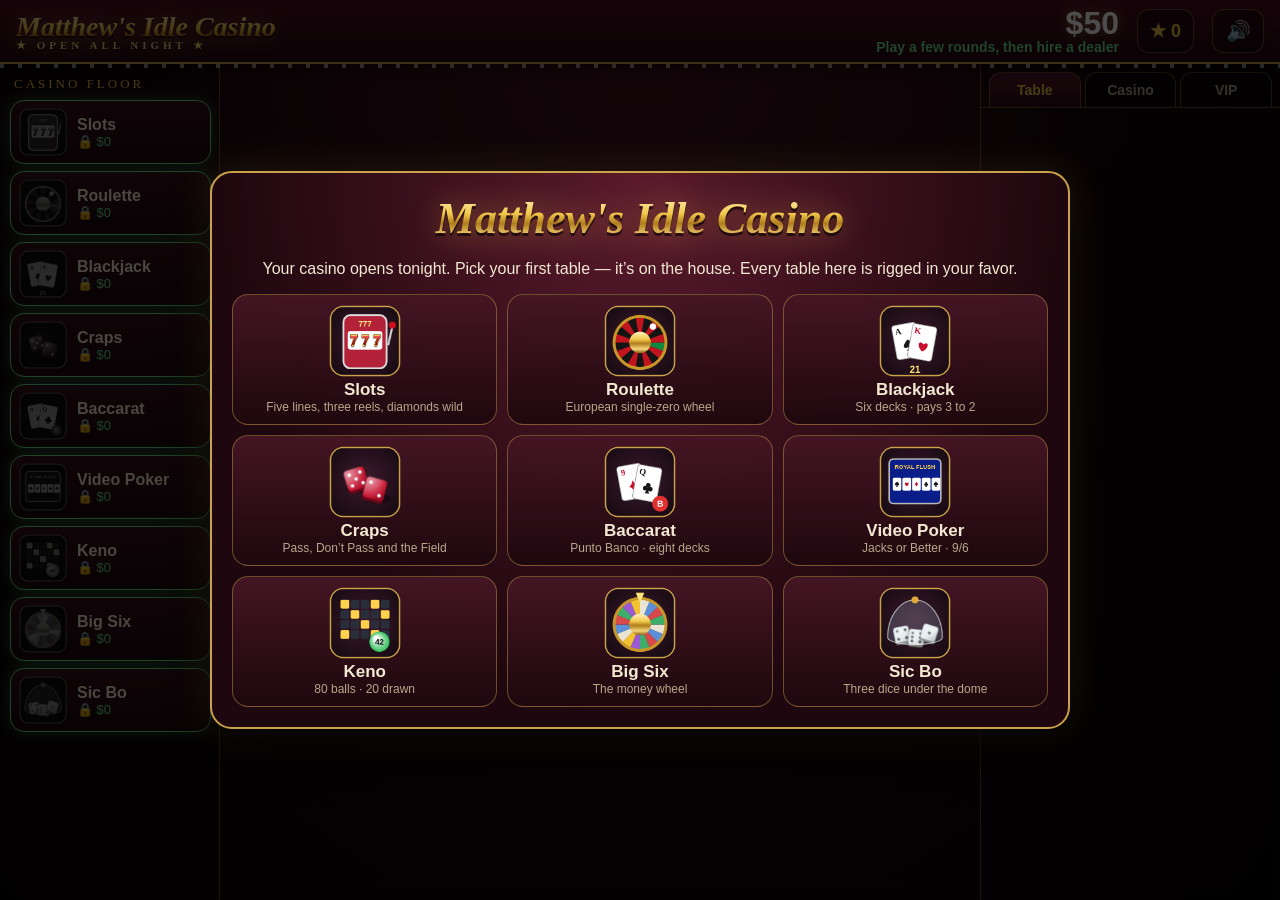
==== commit 54baafcd: "Add files via upload" ====
--- a/android/app/src/main/assets/index.html
+++ b/android/app/src/main/assets/index.html
@@ -21,7 +21,7 @@
 #top { grid-area: top; display: flex; align-items: center; gap: 18px; padding: 0 16px; position: relative;
   background: linear-gradient(180deg, #4a0f20 0%, #250710 100%); border-bottom: 2px solid var(--gold2); box-shadow: 0 4px 18px rgba(0,0,0,.6); }
 #top::after { content: ""; position: absolute; left: 0; right: 0; bottom: -6px; height: 4px;
-  background: repeating-linear-gradient(90deg, #fff6c8 0 4px, transparent 4px 18px); opacity: .55; animation: chase 1.2s linear infinite; }
+  background: repeating-linear-gradient(90deg, #fff6c8 0 4px, transparent 4px 18px); opacity: .55; }
 @keyframes chase { from { background-position: 0 0; } to { background-position: 18px 0; } }
 .logo { font-family: "Playfair Display", Georgia, "Noto Serif", serif; font-style: italic; font-weight: 900; font-size: 28px; white-space: nowrap;
   background: linear-gradient(180deg, #fff3c4 0%, #f2c94c 40%, #b07d1c 60%, #f6d77a 85%); -webkit-background-clip: text; background-clip: text; color: transparent;
@@ -42,7 +42,7 @@
 .fitem:active { transform: scale(.97); }
 .fitem.sel { border-color: var(--gold); box-shadow: 0 0 0 1px var(--gold), 0 0 18px rgba(242,201,76,.35); background: linear-gradient(180deg, #6a1a2e, #3a0c18); }
 .fitem.locked .ficon { filter: grayscale(.9) brightness(.55); }
-.fitem.locked.afford { border-color: var(--green); box-shadow: 0 0 14px rgba(107,224,138,.35); animation: glow 1.6s ease-in-out infinite; }
+.fitem.locked.afford { border-color: var(--green); box-shadow: 0 0 14px rgba(107,224,138,.35); }
 @keyframes glow { 50% { box-shadow: 0 0 22px rgba(107,224,138,.6); } }
 .ficon { width: 48px; height: 48px; flex: none; }
 .ftext { min-width: 0; }
@@ -50,13 +50,13 @@
 .fsub { font-size: 13px; color: var(--dim); white-space: nowrap; }
 .fitem.afford .fsub { color: var(--green); }
 .fbadge { position: absolute; top: 4px; right: 6px; background: var(--gold); color: #2a1206; font-weight: 900; font-size: 11px; border-radius: 9px; padding: 1px 6px; }
-.fitem.busy::after { content: ""; position: absolute; left: 8px; bottom: 6px; width: 6px; height: 6px; border-radius: 3px; background: var(--green); animation: blink .6s infinite alternate; }
+.fitem.busy::after { content: ""; position: absolute; left: 8px; bottom: 6px; width: 6px; height: 6px; border-radius: 3px; background: var(--green); }
 @keyframes blink { to { opacity: .2; } }
 
 /* stage */
 #stage { grid-area: stage; display: flex; flex-direction: column; min-width: 0; min-height: 0; }
 #canvas-wrap { flex: 1; min-height: 0; display: flex; align-items: center; justify-content: center; padding: 6px; }
-#scene { display: block; border-radius: 14px; box-shadow: 0 10px 40px rgba(0,0,0,.7), 0 0 0 2px rgba(201,162,74,.5); touch-action: none; }
+#scene { display: block; outline: 2px solid rgba(201,162,74,.5); touch-action: none; }
 #controls { flex: none; padding: 6px 12px 10px; display: flex; flex-direction: column; gap: 7px; background: linear-gradient(180deg, rgba(0,0,0,0), rgba(0,0,0,.45)); }
 .crow { display: flex; align-items: center; gap: 8px; flex-wrap: wrap; }
 .crow.types { min-height: 36px; }
@@ -100,7 +100,7 @@
 .utitle { font-weight: 800; font-size: 16px; }
 .ulvl { font-size: 12px; color: var(--gold); white-space: nowrap; }
 .udesc { font-size: 13px; color: var(--dim); margin: 3px 0 8px; line-height: 1.3; }
-.ubtns { display: flex; gap: 6px; }
+.ubtns { display: flex; gap: 6px; flex-wrap: wrap; }
 .ubtn { flex: 1; padding: 8px; font-size: 16px; background: linear-gradient(180deg, #2f9a52, #1a5a2e); border-color: rgba(150,255,170,.4); }
 .ubtn.max { flex: 0 0 64px; background: linear-gradient(180deg, #2a6fd0, #163c78); }
 .tstats { font-size: 13px; color: var(--dim); display: grid; gap: 4px; padding: 8px 4px; border-top: 1px dashed var(--line); margin-top: 6px; }
@@ -686,7 +686,10 @@
   ctx.save();
   ctx.font = `${opts.italic ? 'italic ' : ''}${opts.weight || 700} ${size}px ${opts.font || SERIF}`;
   ctx.textAlign = opts.align || 'center'; ctx.textBaseline = 'middle';
-  if (opts.glow) { ctx.shadowColor = opts.glow; ctx.shadowBlur = size * 0.5; }
+  if (opts.glow) {
+    if (IN_LAYER) { ctx.shadowColor = opts.glow; ctx.shadowBlur = size * 0.5; }
+    else { const a = ctx.globalAlpha; ctx.globalAlpha = a * 0.35; ctx.lineWidth = size * 0.32; ctx.lineJoin = 'round'; ctx.strokeStyle = opts.glow; ctx.strokeText(text, x, y); ctx.globalAlpha = a; }
+  }
   ctx.lineWidth = Math.max(2, size * 0.09); ctx.strokeStyle = opts.stroke || 'rgba(40,20,0,0.85)'; ctx.strokeText(text, x, y);
   ctx.shadowBlur = 0;
   ctx.fillStyle = opts.color || goldGrad(ctx, y - size / 2, y + size / 2); ctx.fillText(text, x, y);
@@ -720,7 +723,20 @@
   for (let i = 0; i < steps.length; i++) if (ratio >= steps[i]) k = i;
   return CHIP_COLS[k];
 }
+const chipCache = new Map();
 function drawChip(ctx, x, y, r, style, label, tilt = 0.45) {
+  const px = SCENE_PX || 1, key = style.c + style.e + r + '|' + (label || '') + '|' + tilt + '|' + px.toFixed(2);
+  let spr = chipCache.get(key);
+  if (!spr) {
+    if (chipCache.size > 300) chipCache.clear();
+    const pad = 6, w = r * 2 + pad * 2 + 4, h = r * tilt * 2 + r * 0.22 + pad * 2 + 6;
+    const c = mkCanvas(w * px, h * px), g = c.getContext('2d'); g.scale(px, px);
+    drawChipRaw(g, pad + r, pad + r * tilt, r, style, label, tilt);
+    spr = { c, ox: pad + r, oy: pad + r * tilt, w, h }; chipCache.set(key, spr);
+  }
+  ctx.drawImage(spr.c, x - spr.ox, y - spr.oy, spr.w, spr.h);
+}
+function drawChipRaw(ctx, x, y, r, style, label, tilt) {
   const ry = r * tilt, th = r * 0.22;
   ctx.save();
   ctx.fillStyle = 'rgba(0,0,0,0.35)'; ctx.beginPath(); ctx.ellipse(x + 2, y + th + 3, r * 1.02, ry * 1.05, 0, 0, TAU); ctx.fill();
@@ -870,7 +886,7 @@
   ctx.fillStyle = 'rgba(0,0,0,0.35)'; rr(ctx, -w / 2 * sx + 3, -h / 2 + 4, w * sx, h, w * 0.08); ctx.fill();
   ctx.scale(sx, 1);
   const k = w / pw; ctx.drawImage(img, -w / 2 - 3 * k, -h / 2 - 3 * k, img.width * k, img.height * k);
-  if (opts.glow) { ctx.shadowColor = opts.glow; ctx.shadowBlur = 18; ctx.strokeStyle = opts.glow; ctx.lineWidth = 3; rr(ctx, -w / 2, -h / 2, w, h, w * 0.08); ctx.stroke(); }
+  if (opts.glow) { ctx.strokeStyle = opts.glow; ctx.globalAlpha = 0.3; ctx.lineWidth = 12; rr(ctx, -w / 2, -h / 2, w, h, w * 0.08); ctx.stroke(); ctx.globalAlpha = 1; ctx.lineWidth = 3; ctx.stroke(); }
   if (opts.dim) { ctx.fillStyle = 'rgba(0,0,0,0.35)'; rr(ctx, -w / 2, -h / 2, w, h, w * 0.08); ctx.fill(); }
   ctx.restore();
 }
@@ -879,10 +895,11 @@
 /* ---------- dice ---------- */
 const DIE_PIPS = { 1: [[0, 0]], 2: [[-1, -1], [1, 1]], 3: [[-1, -1], [0, 0], [1, 1]], 4: [[-1, -1], [1, -1], [-1, 1], [1, 1]], 5: [[-1, -1], [1, -1], [0, 0], [-1, 1], [1, 1]], 6: [[-1, -1], [1, -1], [-1, 0], [1, 0], [-1, 1], [1, 1]] };
 function drawDie(ctx, x, y, s, v, rot = 0, color = '#c8102e', z = 0) {
-  ctx.save();
   ctx.fillStyle = `rgba(0,0,0,${0.35 - z * 0.002})`; ctx.beginPath(); ctx.ellipse(x + 4 + z * 0.3, y + s * 0.45 + z * 0.5, s * 0.62, s * 0.22, 0, 0, TAU); ctx.fill();
-  ctx.translate(x, y - z); ctx.rotate(rot);
-  // side (thickness)
+  const S = s * 1.5, img = sprite('die' + color + v + '_' + s, S, S, (g) => { g.translate(S / 2, S / 2); drawDieBody(g, s, v, color); });
+  ctx.save(); ctx.translate(x, y - z); if (rot) ctx.rotate(rot); ctx.drawImage(img, -S / 2, -S / 2, S, S); ctx.restore();
+}
+function drawDieBody(ctx, s, v, color) {
   rr(ctx, -s / 2, -s / 2 + s * 0.12, s, s, s * 0.18); ctx.fillStyle = shade(color, -0.45); ctx.fill();
   rr(ctx, -s / 2, -s / 2, s, s, s * 0.18);
   const g = ctx.createLinearGradient(-s / 2, -s / 2, s / 2, s / 2); g.addColorStop(0, shade(color, 0.28)); g.addColorStop(0.55, color); g.addColorStop(1, shade(color, -0.25));
@@ -894,7 +911,6 @@
   }
   const hl = ctx.createRadialGradient(-s * 0.25, -s * 0.3, 0, -s * 0.2, -s * 0.2, s * 0.7); hl.addColorStop(0, 'rgba(255,255,255,0.45)'); hl.addColorStop(1, 'rgba(255,255,255,0)');
   rr(ctx, -s / 2, -s / 2, s, s, s * 0.18); ctx.fillStyle = hl; ctx.fill();
-  ctx.restore();
 }
 
 /* ---------- slot symbols (cached) ---------- */
@@ -958,13 +974,18 @@
 }
 
 /* ---------- marquee bulbs ---------- */
+const bulbCache = new Map();
+function bulbSprite(on, color) {
+  const px = SCENE_PX || 1, key = on + '|' + (color || '') + '|' + px.toFixed(2);
+  let c = bulbCache.get(key); if (c) return c;
+  const r = 4.2, R = r * 3.2; c = mkCanvas(R * 2 * px, R * 2 * px); const g = c.getContext('2d'); g.scale(px, px);
+  if (on) { const gr = g.createRadialGradient(R, R, 0, R, R, R); gr.addColorStop(0, color || 'rgba(255,230,140,0.9)'); gr.addColorStop(1, 'rgba(255,200,80,0)'); g.fillStyle = gr; g.beginPath(); g.arc(R, R, R, 0, TAU); g.fill(); }
+  g.beginPath(); g.arc(R, R, r, 0, TAU); g.fillStyle = on ? '#fff6c8' : '#6a5320'; g.fill();
+  bulbCache.set(key, c); return c;
+}
 function bulbRow(ctx, pts, t, phase, color) {
-  pts.forEach(([x, y], i) => {
-    const on = ((Math.floor(t * 6) + i) % 3) !== phase;
-    const r = 4.2;
-    if (on) { const g = ctx.createRadialGradient(x, y, 0, x, y, r * 3.2); g.addColorStop(0, color || 'rgba(255,230,140,0.9)'); g.addColorStop(1, 'rgba(255,200,80,0)'); ctx.fillStyle = g; ctx.beginPath(); ctx.arc(x, y, r * 3.2, 0, TAU); ctx.fill(); }
-    ctx.beginPath(); ctx.arc(x, y, r, 0, TAU); ctx.fillStyle = on ? '#fff6c8' : '#6a5320'; ctx.fill();
-  });
+  const onS = bulbSprite(true, color), offS = bulbSprite(false), R = 4.2 * 3.2, f = Math.floor(t * 6);
+  for (let i = 0; i < pts.length; i++) { const [x, y] = pts[i]; ctx.drawImage(((f + i) % 3) !== phase ? onS : offS, x - R, y - R, R * 2, R * 2); }
 }
 function rectBulbs(x, y, w, h, gap) {
   const pts = [];
@@ -975,6 +996,35 @@
   return pts;
 }
 
+/* ---------- small cached sprites ---------- */
+let IN_LAYER = false;
+const spriteCache = new Map();
+function sprite(key, w, h, fn) {
+  const px = SCENE_PX || 1, k = key + '|' + w + 'x' + h + '|' + px.toFixed(2);
+  let c = spriteCache.get(k); if (c) return c;
+  c = mkCanvas(w * px, h * px); const g = c.getContext('2d'); g.scale(px, px); fn(g, w, h); spriteCache.set(k, c); return c;
+}
+function kenoBallSprite(col) {
+  return sprite('kball' + col, 22, 22, (g) => { const bg = g.createRadialGradient(8, 8, 1, 11, 11, 11); bg.addColorStop(0, '#fff'); bg.addColorStop(1, col); g.beginPath(); g.arc(11, 11, 10, 0, TAU); g.fillStyle = bg; g.fill(); });
+}
+function coinSprite() {
+  return sprite('coin', 26, 26, (g) => { g.translate(13, 13); g.beginPath(); g.arc(0, 0, 12, 0, TAU); g.fillStyle = goldGrad(g, -12, 12); g.fill(); g.strokeStyle = '#8a5a12'; g.lineWidth = 1.2; g.stroke();
+    g.fillStyle = '#8a5a12'; g.font = `800 15px ${SANS}`; g.textAlign = 'center'; g.textBaseline = 'middle'; g.fillText('$', 0, 1); });
+}
+function ballSprite() {
+  return sprite('ball', 25, 25, (g) => { g.fillStyle = 'rgba(0,0,0,0.45)'; g.beginPath(); g.arc(14, 14, 9, 0, TAU); g.fill();
+    const bg = g.createRadialGradient(8, 8, 1, 11, 11, 9); bg.addColorStop(0, '#ffffff'); bg.addColorStop(0.6, '#e6e6e6'); bg.addColorStop(1, '#9a9a9a'); g.beginPath(); g.arc(11, 11, 9, 0, TAU); g.fillStyle = bg; g.fill(); });
+}
+function knobSprite() {
+  return sprite('knob', 40, 40, (g) => { const kb = g.createRadialGradient(14, 14, 2, 20, 20, 20); kb.addColorStop(0, '#ff9a9a'); kb.addColorStop(1, '#9a0010'); g.fillStyle = kb; g.beginPath(); g.arc(20, 20, 18, 0, TAU); g.fill(); });
+}
+function reelBackdrop(w, h) {
+  return sprite('reelbg', w, h, (g) => { const cyl = g.createLinearGradient(0, 0, 0, h); cyl.addColorStop(0, '#9a9a9a'); cyl.addColorStop(0.18, '#f4f4f0'); cyl.addColorStop(0.5, '#ffffff'); cyl.addColorStop(0.82, '#f4f4f0'); cyl.addColorStop(1, '#8a8a8a'); g.fillStyle = cyl; g.fillRect(0, 0, w, h); });
+}
+function reelShade(w, h) {
+  return sprite('reelshade', w, h, (g) => { const sh = g.createLinearGradient(0, 0, 0, h); sh.addColorStop(0, 'rgba(0,0,0,0.45)'); sh.addColorStop(0.2, 'rgba(0,0,0,0)'); sh.addColorStop(0.8, 'rgba(0,0,0,0)'); sh.addColorStop(1, 'rgba(0,0,0,0.45)'); g.fillStyle = sh; g.fillRect(0, 0, w, h); });
+}
+
 /* ---------- particles & floating text ---------- */
 const FX = { parts: [], texts: [], flash: 0, banner: null };
 function burstCoins(x, y, n, big) {
@@ -989,7 +1039,7 @@
   FX.parts = FX.parts.filter((p) => p.age < p.life && p.y < H + 40);
   for (const p of FX.parts) {
     const a = 1 - p.age / p.life; ctx.save(); ctx.globalAlpha = a; ctx.translate(p.x, p.y);
-    if (p.k === 'coin') { ctx.scale(Math.abs(Math.cos(p.rot)) + 0.1, 1); ctx.beginPath(); ctx.arc(0, 0, p.s, 0, TAU); ctx.fillStyle = goldGrad(ctx, -p.s, p.s); ctx.fill(); ctx.strokeStyle = '#8a5a12'; ctx.lineWidth = 1; ctx.stroke(); ctx.fillStyle = '#8a5a12'; ctx.font = `800 ${p.s * 1.2}px ${SANS}`; ctx.textAlign = 'center'; ctx.textBaseline = 'middle'; ctx.fillText('$', 0, 1); }
+    if (p.k === 'coin') { ctx.scale(Math.abs(Math.cos(p.rot)) + 0.1, 1); ctx.drawImage(coinSprite(), -p.s, -p.s, p.s * 2, p.s * 2); }
     else { ctx.rotate(p.rot); ctx.fillStyle = '#fff6c8'; ctx.fillRect(-p.s * 0.15, -p.s, p.s * 0.3, p.s * 2); ctx.fillRect(-p.s, -p.s * 0.15, p.s * 2, p.s * 0.3); }
     ctx.restore();
   }
@@ -1054,6 +1104,14 @@
   constructor() { this.busy = false; this.view = { amt: 10, base: 10, type: '' }; this.done = null; }
   finish() { const d = this.done; this.done = null; this.busy = false; if (d) d(); }
   payoutPos() { return [SW / 2, SH / 2]; }
+  /* Paints the parts of a table that never change into an offscreen image once, then reuses it every frame. */
+  layer(ctx, key, fn) {
+    const px = SCENE_PX || 1; this._layers = this._layers || {};
+    let L = this._layers[key];
+    if (!L || L.px !== px) { const c = mkCanvas(SW * px, SH * px), g = c.getContext('2d'); g.scale(px, px); IN_LAYER = true; try { fn(g); } finally { IN_LAYER = false; } L = this._layers[key] = { c, px }; }
+    ctx.drawImage(L.c, 0, 0, SW, SH);
+  }
+  dropLayers() { this._layers = {}; }
 }
 function betChips(ctx, x, y, amt, base, r = 22) {
   if (!amt) return;
@@ -1067,7 +1125,7 @@
 }
 function ledText(ctx, text, x, y, size, color, align) {
   ctx.save(); ctx.font = `700 ${size}px "Courier New", monospace`; ctx.textAlign = align || 'center'; ctx.textBaseline = 'middle';
-  ctx.shadowColor = color; ctx.shadowBlur = 10; ctx.fillStyle = color; ctx.fillText(text, x, y); ctx.restore();
+  ctx.globalAlpha = 0.35; ctx.lineWidth = 4; ctx.strokeStyle = color; ctx.strokeText(text, x, y); ctx.globalAlpha = 1; ctx.fillStyle = color; ctx.fillText(text, x, y); ctx.restore();
 }
 function panel(ctx, x, y, w, h, r, fill, stroke) { rr(ctx, x, y, w, h, r); ctx.fillStyle = fill; ctx.fill(); if (stroke) { ctx.strokeStyle = stroke; ctx.lineWidth = 2; ctx.stroke(); } }
 function chromeGrad(ctx, x0, y0, x1, y1) {
@@ -1111,105 +1169,88 @@
   }
   draw(ctx, t, dt) {
     this.update();
-    drawRoom(ctx, SW, SH, t, 'rgba(255,120,200,0.10)');
-    // neighbour machines (silhouettes)
-    for (const x of [40, 860]) {
-      ctx.save(); ctx.globalAlpha = 0.55; rr(ctx, x, 120, 100, 470, 16); ctx.fillStyle = '#1a1020'; ctx.fill();
-      rr(ctx, x + 12, 250, 76, 110, 6); const sg = ctx.createLinearGradient(0, 250, 0, 360); sg.addColorStop(0, '#2a3a6a'); sg.addColorStop(1, '#101830'); ctx.fillStyle = sg; ctx.fill();
-      bulbRow(ctx, rectBulbs(x + 8, 132, 84, 80, 14), t + x, 1, 'rgba(255,120,220,0.8)'); ctx.restore();
-    }
     const X = 230, Y = 14, W = 540, H = 600;
-    // cabinet body
-    ctx.save(); ctx.shadowColor = 'rgba(0,0,0,0.7)'; ctx.shadowBlur = 30; ctx.shadowOffsetY = 10;
-    rr(ctx, X, Y + 90, W, H - 90, 22); ctx.fillStyle = '#1b0f22'; ctx.fill(); ctx.restore();
-    rr(ctx, X, Y + 90, W, H - 90, 22); const body = ctx.createLinearGradient(X, 0, X + W, 0);
-    body.addColorStop(0, '#3a0d16'); body.addColorStop(0.08, '#8b1a2b'); body.addColorStop(0.5, '#b4223a'); body.addColorStop(0.92, '#8b1a2b'); body.addColorStop(1, '#3a0d16');
-    ctx.fillStyle = body; ctx.fill(); ctx.lineWidth = 6; ctx.strokeStyle = chromeGrad(ctx, X, 0, X + W, 0); ctx.stroke();
-    // topper arch
-    ctx.save(); ctx.beginPath(); ctx.moveTo(X + 10, Y + 130); ctx.lineTo(X + 10, Y + 70); ctx.quadraticCurveTo(X + W / 2, Y - 30, X + W - 10, Y + 70); ctx.lineTo(X + W - 10, Y + 130); ctx.closePath();
-    const tg = ctx.createLinearGradient(0, Y, 0, Y + 130); tg.addColorStop(0, '#2b0a40'); tg.addColorStop(1, '#5a1060'); ctx.fillStyle = tg; ctx.fill(); ctx.lineWidth = 7; ctx.strokeStyle = chromeGrad(ctx, X, Y, X + W, Y + 120); ctx.stroke();
-    ctx.clip();
-    for (let i = 0; i < 18; i++) { // sunburst
-      const a = Math.PI + (i / 18) * Math.PI + t * 0.15; ctx.beginPath(); ctx.moveTo(X + W / 2, Y + 150); ctx.arc(X + W / 2, Y + 150, 400, a, a + Math.PI / 36); ctx.closePath();
-      ctx.fillStyle = 'rgba(255,200,255,0.06)'; ctx.fill();
-    }
-    ctx.restore();
-    const arcPts = []; for (let i = 0; i <= 26; i++) { const k = i / 26; const x = lerp(X + 22, X + W - 22, k); const y = Y + 128 - Math.sin(k * Math.PI) * 88 - 10 * (1 - Math.sin(k * Math.PI)); arcPts.push([x, Math.max(Y + 12, y - 20)]); }
-    bulbRow(ctx, arcPts, t, 0);
-    goldText(ctx, "MATTHEW'S", X + W / 2, Y + 62, 30, { italic: true, glow: 'rgba(255,120,255,0.8)' });
-    goldText(ctx, 'LUCKY 777', X + W / 2, Y + 103, 44, { glow: 'rgba(255,200,60,0.9)' });
-    // paytable strip
-    const py = Y + 138; panel(ctx, X + 26, py, W - 52, 66, 8, '#140a1c', '#c9a24a');
-    const pays = [['diamond', 250], ['seven', 100], ['bar', 40], ['bell', 20], ['plum', 14], ['orange', 10], ['lemon', 8], ['cherry', 5]];
-    pays.forEach(([s, p], i) => {
-      const cx = X + 48 + i * 61; ctx.drawImage(slotSymbol(s, 64), cx - 14, py + 6, 28, 28);
-      ctx.font = `800 13px ${SANS}`; ctx.fillStyle = '#ffe27a'; ctx.textAlign = 'center'; ctx.fillText('×' + p, cx, py + 49);
+    const rx = X + 60, ry = Y + 222, rw = 130, gap = 15, rowH = 76, rh = rowH * 3;
+    const ly = ry + rh + 20, by = ly + 62, lx = X + W + 24, lyy = Y + 300;
+    const lineCols = ['#ff4d4d', '#ffd24d', '#4dd2ff', '#7dff6a', '#ff7dff'];
+    const lineY = (row) => ry + row * rowH + rowH / 2;
+    if (!this.arcPts) { this.arcPts = []; for (let i = 0; i <= 26; i++) { const k = i / 26; const x = lerp(X + 22, X + W - 22, k); const y = Y + 128 - Math.sin(k * Math.PI) * 88 - 10 * (1 - Math.sin(k * Math.PI)); this.arcPts.push([x, Math.max(Y + 12, y - 20)]); } }
+    this.layer(ctx, 'bg', (ctx) => {
+      drawRoom(ctx, SW, SH, 0, 'rgba(255,120,200,0.10)');
+      for (const x of [40, 860]) {
+        ctx.save(); ctx.globalAlpha = 0.55; rr(ctx, x, 120, 100, 470, 16); ctx.fillStyle = '#1a1020'; ctx.fill();
+        rr(ctx, x + 12, 250, 76, 110, 6); const sg = ctx.createLinearGradient(0, 250, 0, 360); sg.addColorStop(0, '#2a3a6a'); sg.addColorStop(1, '#101830'); ctx.fillStyle = sg; ctx.fill(); ctx.restore();
+      }
+      ctx.save(); ctx.shadowColor = 'rgba(0,0,0,0.7)'; ctx.shadowBlur = 30; ctx.shadowOffsetY = 10;
+      rr(ctx, X, Y + 90, W, H - 90, 22); ctx.fillStyle = '#1b0f22'; ctx.fill(); ctx.restore();
+      rr(ctx, X, Y + 90, W, H - 90, 22); const body = ctx.createLinearGradient(X, 0, X + W, 0);
+      body.addColorStop(0, '#3a0d16'); body.addColorStop(0.08, '#8b1a2b'); body.addColorStop(0.5, '#b4223a'); body.addColorStop(0.92, '#8b1a2b'); body.addColorStop(1, '#3a0d16');
+      ctx.fillStyle = body; ctx.fill(); ctx.lineWidth = 6; ctx.strokeStyle = chromeGrad(ctx, X, 0, X + W, 0); ctx.stroke();
+      ctx.save(); ctx.beginPath(); ctx.moveTo(X + 10, Y + 130); ctx.lineTo(X + 10, Y + 70); ctx.quadraticCurveTo(X + W / 2, Y - 30, X + W - 10, Y + 70); ctx.lineTo(X + W - 10, Y + 130); ctx.closePath();
+      const tg = ctx.createLinearGradient(0, Y, 0, Y + 130); tg.addColorStop(0, '#2b0a40'); tg.addColorStop(1, '#5a1060'); ctx.fillStyle = tg; ctx.fill(); ctx.lineWidth = 7; ctx.strokeStyle = chromeGrad(ctx, X, Y, X + W, Y + 120); ctx.stroke();
+      ctx.clip();
+      for (let i = 0; i < 18; i++) { const a = Math.PI + (i / 18) * Math.PI; ctx.beginPath(); ctx.moveTo(X + W / 2, Y + 150); ctx.arc(X + W / 2, Y + 150, 400, a, a + Math.PI / 36); ctx.closePath(); ctx.fillStyle = 'rgba(255,200,255,0.06)'; ctx.fill(); }
+      ctx.restore();
+      goldText(ctx, "MATTHEW'S", X + W / 2, Y + 62, 30, { italic: true, glow: 'rgba(255,120,255,0.8)' });
+      goldText(ctx, 'LUCKY 777', X + W / 2, Y + 103, 44, { glow: 'rgba(255,200,60,0.9)' });
+      const py = Y + 138; panel(ctx, X + 26, py, W - 52, 66, 8, '#140a1c', '#c9a24a');
+      [['diamond', 250], ['seven', 100], ['bar', 40], ['bell', 20], ['plum', 14], ['orange', 10], ['lemon', 8], ['cherry', 5]].forEach(([sy, p], i) => {
+        const cx = X + 48 + i * 61; ctx.drawImage(slotSymbol(sy, 64), cx - 14, py + 6, 28, 28);
+        ctx.font = `800 13px ${SANS}`; ctx.fillStyle = '#ffe27a'; ctx.textAlign = 'center'; ctx.fillText('×' + p, cx, py + 49);
+      });
+      rr(ctx, rx - 18, ry - 16, rw * 3 + gap * 2 + 36, rh + 32, 14); ctx.fillStyle = chromeGrad(ctx, rx, ry - 16, rx, ry + rh + 16); ctx.fill();
+      rr(ctx, rx - 10, ry - 8, rw * 3 + gap * 2 + 20, rh + 16, 10); ctx.fillStyle = '#0b0b10'; ctx.fill();
+      SLOT_LINES.forEach((ln, i) => {
+        for (const [sx, row] of [[rx - 26, ln[0]], [rx + rw * 3 + gap * 2 + 26, ln[2]]]) {
+          const yy = lineY(row) + (i >= 3 ? (i === 3 ? -14 : 14) : 0);
+          ctx.beginPath(); ctx.arc(sx, yy, 10, 0, TAU); ctx.fillStyle = lineCols[i]; ctx.fill(); ctx.strokeStyle = '#000'; ctx.lineWidth = 1; ctx.stroke();
+          ctx.fillStyle = '#000'; ctx.font = `800 12px ${SANS}`; ctx.textAlign = 'center'; ctx.textBaseline = 'middle'; ctx.fillText(i + 1, sx, yy + 1);
+        }
+      });
+      panel(ctx, X + 40, ly, W - 80, 52, 8, '#060606', '#555');
+      ['BET', 'LINES', 'WIN'].forEach((l, i) => { const cx = X + 40 + (W - 80) * (i + 0.5) / 3; ctx.font = `700 11px ${SANS}`; ctx.fillStyle = '#c9a24a'; ctx.textAlign = 'center'; ctx.textBaseline = 'alphabetic'; ctx.fillText(l, cx, ly + 13); });
+      rr(ctx, X + 20, by, W - 40, 54, 10); const dg = ctx.createLinearGradient(0, by, 0, by + 54); dg.addColorStop(0, '#2a2a30'); dg.addColorStop(1, '#0e0e12'); ctx.fillStyle = dg; ctx.fill();
+      ['MAX', 'LINES', 'BET'].forEach((b, i) => { const bx = X + 50 + i * 82; rr(ctx, bx, by + 11, 66, 32, 8); ctx.fillStyle = ['#d8a420', '#2d7bd8', '#2db84d'][i]; ctx.fill(); ctx.fillStyle = '#111'; ctx.font = `800 13px ${SANS}`; ctx.textAlign = 'center'; ctx.textBaseline = 'middle'; ctx.fillText(b, bx + 33, by + 27); });
+      rr(ctx, lx - 14, lyy - 20, 28, 60, 8); ctx.fillStyle = chromeGrad(ctx, lx - 14, 0, lx + 14, 0); ctx.fill();
     });
-    // reel window
-    const rx = X + 60, ry = Y + 222, rw = 130, gap = 15, rowH = 76, rh = rowH * 3;
-    rr(ctx, rx - 18, ry - 16, rw * 3 + gap * 2 + 36, rh + 32, 14); ctx.fillStyle = chromeGrad(ctx, rx, ry - 16, rx, ry + rh + 16); ctx.fill();
-    rr(ctx, rx - 10, ry - 8, rw * 3 + gap * 2 + 20, rh + 16, 10); ctx.fillStyle = '#0b0b10'; ctx.fill();
+    for (const x of [40, 860]) { ctx.save(); ctx.globalAlpha = 0.55; bulbRow(ctx, rectBulbs(x + 8, 132, 84, 80, 14), t + x, 1, 'rgba(255,120,220,0.8)'); ctx.restore(); }
+    bulbRow(ctx, this.arcPts, t, 0);
+    // reels
     for (let r = 0; r < 3; r++) {
       const x = rx + r * (rw + gap), L = SLOT_STRIP[r].length;
       ctx.save(); rr(ctx, x, ry, rw, rh, 6); ctx.clip();
-      const cyl = ctx.createLinearGradient(0, ry, 0, ry + rh); cyl.addColorStop(0, '#9a9a9a'); cyl.addColorStop(0.18, '#f4f4f0'); cyl.addColorStop(0.5, '#ffffff'); cyl.addColorStop(0.82, '#f4f4f0'); cyl.addColorStop(1, '#8a8a8a');
-      ctx.fillStyle = cyl; ctx.fillRect(x, ry, rw, rh);
+      ctx.drawImage(reelBackdrop(rw, rh), x, ry, rw, rh);
       const p = this.pos[r], base = Math.floor(p), frac = p - base;
       const speed = this.busy ? Math.abs(this.from[r] - this.res.show.stops[r]) / this.dur[r] * (1 - clamp((NOW - this.t0) / this.dur[r], 0, 1)) : 0;
       const blur = clamp(speed / 30, 0, 1);
       for (let k = -1; k <= 3; k++) {
         const idx = (((base + k) % L) + L) % L, y = ry + (k + frac) * rowH;
-        const sym = SLOT_STRIP[r][idx], img = slotSymbol(sym, 128);
-        ctx.save(); ctx.globalAlpha = 1 - blur * 0.55;
-        const sz = 68; ctx.drawImage(img, x + rw / 2 - sz / 2, y + rowH / 2 - sz / 2 - blur * 14, sz, sz + blur * 28);
+        const img = slotSymbol(SLOT_STRIP[r][idx], 128), sz = 68;
+        ctx.globalAlpha = 1 - blur * 0.55; ctx.drawImage(img, x + rw / 2 - sz / 2, y + rowH / 2 - sz / 2 - blur * 14, sz, sz + blur * 28);
         if (blur > 0.2) { ctx.globalAlpha = blur * 0.25; ctx.drawImage(img, x + rw / 2 - sz / 2, y + rowH / 2 - sz / 2 - 30, sz, sz + 60); }
-        ctx.restore();
       }
-      const shadeTop = ctx.createLinearGradient(0, ry, 0, ry + rh); shadeTop.addColorStop(0, 'rgba(0,0,0,0.45)'); shadeTop.addColorStop(0.2, 'rgba(0,0,0,0)'); shadeTop.addColorStop(0.8, 'rgba(0,0,0,0)'); shadeTop.addColorStop(1, 'rgba(0,0,0,0.45)');
-      ctx.fillStyle = shadeTop; ctx.fillRect(x, ry, rw, rh); ctx.restore();
-    }
-    // glass reflection
+      ctx.globalAlpha = 1; ctx.drawImage(reelShade(rw, rh), x, ry, rw, rh); ctx.restore();
+    }
     ctx.save(); ctx.globalAlpha = 0.08; ctx.beginPath(); ctx.moveTo(rx, ry); ctx.lineTo(rx + 160, ry); ctx.lineTo(rx + 60, ry + rh); ctx.lineTo(rx - 40, ry + rh); ctx.closePath(); ctx.fillStyle = '#fff'; ctx.fill(); ctx.restore();
-    // payline markers
-    const lineCols = ['#ff4d4d', '#ffd24d', '#4dd2ff', '#7dff6a', '#ff7dff'];
-    const lineY = (row) => ry + row * rowH + rowH / 2;
-    SLOT_LINES.forEach((ln, i) => {
-      for (const [sx, row] of [[rx - 26, ln[0]], [rx + rw * 3 + gap * 2 + 26, ln[2]]]) {
-        const yy = lineY(row) + (i >= 3 ? (i === 3 ? -14 : 14) : 0);
-        ctx.beginPath(); ctx.arc(sx, yy, 10, 0, TAU); ctx.fillStyle = lineCols[i]; ctx.fill(); ctx.strokeStyle = '#000'; ctx.lineWidth = 1; ctx.stroke();
-        ctx.fillStyle = '#000'; ctx.font = `800 12px ${SANS}`; ctx.textAlign = 'center'; ctx.textBaseline = 'middle'; ctx.fillText(i + 1, sx, yy + 1);
-      }
-    });
-    // win lines
     if (!this.busy && this.lines.length) {
       const k = Math.floor((NOW - this.flashT) * 1.6) % this.lines.length, ln = this.lines[k];
-      ctx.save(); ctx.lineWidth = 7; ctx.lineCap = 'round'; ctx.lineJoin = 'round'; ctx.strokeStyle = lineCols[ln.li]; ctx.shadowColor = lineCols[ln.li]; ctx.shadowBlur = 18;
-      ctx.globalAlpha = 0.85; ctx.beginPath(); SLOT_LINES[ln.li].forEach((row, reel) => { const x = rx + reel * (rw + gap) + rw / 2, y = lineY(row); reel ? ctx.lineTo(x, y) : ctx.moveTo(x, y); }); ctx.stroke();
+      ctx.save(); ctx.lineCap = 'round'; ctx.lineJoin = 'round'; ctx.strokeStyle = lineCols[ln.li];
+      const path = () => { ctx.beginPath(); SLOT_LINES[ln.li].forEach((row, reel) => { const x = rx + reel * (rw + gap) + rw / 2, y = lineY(row); reel ? ctx.lineTo(x, y) : ctx.moveTo(x, y); }); };
+      ctx.globalAlpha = 0.25; ctx.lineWidth = 18; path(); ctx.stroke(); ctx.globalAlpha = 0.9; ctx.lineWidth = 7; path(); ctx.stroke();
       SLOT_LINES[ln.li].forEach((row, reel) => { const x = rx + reel * (rw + gap); rr(ctx, x + 4, ry + row * rowH + 4, rw - 8, rowH - 8, 8); ctx.lineWidth = 3; ctx.stroke(); });
       ctx.restore();
     }
-    // LED panel
-    const ly = ry + rh + 20; panel(ctx, X + 40, ly, W - 80, 52, 8, '#060606', '#555');
-    const cells = [['BET', fmtShort(this.view.amt)], ['LINES', '5'], ['WIN', this.busy ? '—' : (this.win ? (this.win).toFixed(1) + '×' : '0')]];
-    cells.forEach(([l, v], i) => {
-      const cx = X + 40 + (W - 80) * (i + 0.5) / 3;
-      ctx.font = `700 11px ${SANS}`; ctx.fillStyle = '#c9a24a'; ctx.textAlign = 'center'; ctx.fillText(l, cx, ly + 13);
-      ledText(ctx, v, cx, ly + 34, 22, i === 2 && this.win ? '#7dff6a' : '#ff3b3b');
-    });
-    // button deck
-    const by = ly + 62; rr(ctx, X + 20, by, W - 40, 54, 10); const dg = ctx.createLinearGradient(0, by, 0, by + 54); dg.addColorStop(0, '#2a2a30'); dg.addColorStop(1, '#0e0e12'); ctx.fillStyle = dg; ctx.fill();
-    ['MAX', 'LINES', 'BET'].forEach((b, i) => { const bx = X + 50 + i * 82; rr(ctx, bx, by + 11, 66, 32, 8); ctx.fillStyle = ['#d8a420', '#2d7bd8', '#2db84d'][i]; ctx.fill(); ctx.fillStyle = '#111'; ctx.font = `800 13px ${SANS}`; ctx.textAlign = 'center'; ctx.textBaseline = 'middle'; ctx.fillText(b, bx + 33, by + 27); });
-    const spinPulse = this.busy ? 0.4 : 0.75 + 0.25 * Math.sin(t * 4);
-    ctx.save(); ctx.shadowColor = '#ff3b3b'; ctx.shadowBlur = 20 * spinPulse; ctx.beginPath(); ctx.ellipse(X + W - 120, by + 27, 64, 22, 0, 0, TAU); ctx.fillStyle = '#d0101e'; ctx.fill(); ctx.restore();
+    const vals = [fmtShort(this.view.amt), '5', this.busy ? '—' : (this.win ? (this.win).toFixed(1) + '×' : '0')];
+    vals.forEach((v, i) => ledText(ctx, v, X + 40 + (W - 80) * (i + 0.5) / 3, ly + 34, 22, i === 2 && this.win ? '#7dff6a' : '#ff3b3b'));
+    const spinPulse = this.busy ? 0.3 : 0.6 + 0.4 * Math.sin(t * 4);
+    ctx.save(); ctx.globalAlpha = 0.35 * spinPulse; ctx.beginPath(); ctx.ellipse(X + W - 120, by + 27, 76, 30, 0, 0, TAU); ctx.fillStyle = '#ff3b3b'; ctx.fill(); ctx.restore();
+    ctx.beginPath(); ctx.ellipse(X + W - 120, by + 27, 64, 22, 0, 0, TAU); ctx.fillStyle = '#d0101e'; ctx.fill();
     goldText(ctx, 'SPIN', X + W - 120, by + 28, 22, { font: SANS, weight: 900, color: '#fff' });
-    // lever
     const lk = clamp((NOW - this.lever) / 0.5, 0, 1), la = lk < 0.4 ? lk / 0.4 : 1 - (lk - 0.4) / 0.6;
-    const lx = X + W + 24, lyy = Y + 300;
-    rr(ctx, lx - 14, lyy - 20, 28, 60, 8); ctx.fillStyle = chromeGrad(ctx, lx - 14, 0, lx + 14, 0); ctx.fill();
-    const ang = -1.2 + la * 1.9; const ex = lx + Math.cos(ang) * 6, ey = lyy - Math.sin(-ang) * 0;
+    const ang = -1.2 + la * 1.9, ex = lx + Math.cos(ang) * 6;
     const tipX = lx + 30 * Math.sin(la * 0.3), tipY = lyy + 10 - 170 * Math.cos(la * 2.6) * (1 - la * 0.2);
-    ctx.lineWidth = 10; ctx.lineCap = 'round'; ctx.strokeStyle = chromeGrad(ctx, lx - 6, 0, lx + 6, 0); ctx.beginPath(); ctx.moveTo(ex, lyy + 10); ctx.lineTo(tipX, tipY); ctx.stroke();
-    const kb = ctx.createRadialGradient(tipX - 6, tipY - 6, 2, tipX, tipY, 20); kb.addColorStop(0, '#ff9a9a'); kb.addColorStop(1, '#9a0010'); ctx.fillStyle = kb; ctx.beginPath(); ctx.arc(tipX, tipY, 18, 0, TAU); ctx.fill();
+    ctx.lineWidth = 10; ctx.lineCap = 'round'; ctx.strokeStyle = '#c8ccd2'; ctx.beginPath(); ctx.moveTo(ex, lyy + 10); ctx.lineTo(tipX, tipY); ctx.stroke();
+    ctx.drawImage(knobSprite(), tipX - 20, tipY - 20, 40, 40);
   }
 }
 
@@ -1288,76 +1329,64 @@
   }
   draw(ctx, t, dt) {
     this.update();
-    drawRoom(ctx, SW, SH, t);
-    const tablePath = () => { rr(ctx, 14, 30, SW - 28, SH - 44, 60); };
-    tableRail(ctx, tablePath);
-    feltText(ctx, "MATTHEW'S", 830, 590 - 10, 18, { color: 'rgba(255,230,160,0.35)' });
-    // wheel bowl
-    const { cx, cy, R } = this;
-    ctx.save(); ctx.shadowColor = 'rgba(0,0,0,0.7)'; ctx.shadowBlur = 30; ctx.shadowOffsetY = 10;
-    ctx.beginPath(); ctx.arc(cx, cy, R, 0, TAU); ctx.fillStyle = '#2a1206'; ctx.fill(); ctx.restore();
-    ctx.save(); ctx.beginPath(); ctx.arc(cx, cy, R, 0, TAU); ctx.clip(); ctx.drawImage(TEX.wood, cx - R, cy - R, R * 2, R * 2);
-    const bowl = ctx.createRadialGradient(cx - 40, cy - 50, R * 0.2, cx, cy, R); bowl.addColorStop(0, 'rgba(255,200,140,0.25)'); bowl.addColorStop(0.75, 'rgba(0,0,0,0.0)'); bowl.addColorStop(1, 'rgba(0,0,0,0.55)');
-    ctx.fillStyle = bowl; ctx.fillRect(cx - R, cy - R, R * 2, R * 2); ctx.restore();
-    ctx.beginPath(); ctx.arc(cx, cy, R, 0, TAU); ctx.lineWidth = 5; ctx.strokeStyle = '#c9962a'; ctx.stroke();
-    // ball track
-    ctx.beginPath(); ctx.arc(cx, cy, R * 0.86, 0, TAU); ctx.arc(cx, cy, R * 0.72, 0, TAU, true);
-    const trk = ctx.createRadialGradient(cx, cy, R * 0.72, cx, cy, R * 0.86); trk.addColorStop(0, '#2a1a10'); trk.addColorStop(0.5, '#6a4a30'); trk.addColorStop(1, '#3a2010'); ctx.fillStyle = trk; ctx.fill();
-    for (let i = 0; i < 8; i++) { // diamonds (deflectors)
-      const a = i * TAU / 8 + 0.2, x = cx + Math.cos(a) * R * 0.78, y = cy + Math.sin(a) * R * 0.78;
-      ctx.save(); ctx.translate(x, y); ctx.rotate(a); ctx.beginPath(); ctx.moveTo(-9, 0); ctx.lineTo(0, -4); ctx.lineTo(9, 0); ctx.lineTo(0, 4); ctx.closePath(); ctx.fillStyle = goldGrad(ctx, -4, 4); ctx.fill(); ctx.restore();
-    }
-    // rotor
+    const { cx, cy, R } = this, v = this.view;
+    this.layer(ctx, 'bg', (ctx) => {
+      drawRoom(ctx, SW, SH, 0);
+      tableRail(ctx, () => { rr(ctx, 14, 30, SW - 28, SH - 44, 60); });
+      feltText(ctx, "MATTHEW'S", 830, 580, 18, { color: 'rgba(255,230,160,0.35)' });
+      ctx.save(); ctx.shadowColor = 'rgba(0,0,0,0.7)'; ctx.shadowBlur = 30; ctx.shadowOffsetY = 10;
+      ctx.beginPath(); ctx.arc(cx, cy, R, 0, TAU); ctx.fillStyle = '#2a1206'; ctx.fill(); ctx.restore();
+      ctx.save(); ctx.beginPath(); ctx.arc(cx, cy, R, 0, TAU); ctx.clip(); ctx.drawImage(TEX.wood, cx - R, cy - R, R * 2, R * 2);
+      const bowl = ctx.createRadialGradient(cx - 40, cy - 50, R * 0.2, cx, cy, R); bowl.addColorStop(0, 'rgba(255,200,140,0.25)'); bowl.addColorStop(0.75, 'rgba(0,0,0,0.0)'); bowl.addColorStop(1, 'rgba(0,0,0,0.55)');
+      ctx.fillStyle = bowl; ctx.fillRect(cx - R, cy - R, R * 2, R * 2); ctx.restore();
+      ctx.beginPath(); ctx.arc(cx, cy, R, 0, TAU); ctx.lineWidth = 5; ctx.strokeStyle = '#c9962a'; ctx.stroke();
+      ctx.beginPath(); ctx.arc(cx, cy, R * 0.86, 0, TAU); ctx.arc(cx, cy, R * 0.72, 0, TAU, true);
+      const trk = ctx.createRadialGradient(cx, cy, R * 0.72, cx, cy, R * 0.86); trk.addColorStop(0, '#2a1a10'); trk.addColorStop(0.5, '#6a4a30'); trk.addColorStop(1, '#3a2010'); ctx.fillStyle = trk; ctx.fill();
+      for (let i = 0; i < 8; i++) {
+        const a = i * TAU / 8 + 0.2, x = cx + Math.cos(a) * R * 0.78, y = cy + Math.sin(a) * R * 0.78;
+        ctx.save(); ctx.translate(x, y); ctx.rotate(a); ctx.beginPath(); ctx.moveTo(-9, 0); ctx.lineTo(0, -4); ctx.lineTo(9, 0); ctx.lineTo(0, 4); ctx.closePath(); ctx.fillStyle = goldGrad(ctx, -4, 4); ctx.fill(); ctx.restore();
+      }
+      panel(ctx, 492, 44, 48, 300, 8, '#0a0a0e', '#c9a24a');
+      ctx.font = `700 10px ${SANS}`; ctx.fillStyle = '#c9a24a'; ctx.textAlign = 'center'; ctx.fillText('LAST', 516, 58);
+      for (const c of this.cells) {
+        rr(ctx, c.x, c.y, c.w, c.h, 2);
+        if (c.k === 'num') { ctx.fillStyle = c.n === 0 ? '#0f8a3c' : RL_RED.has(c.n) ? '#b3121c' : '#151515'; ctx.fill(); }
+        ctx.lineWidth = 1.5; ctx.strokeStyle = 'rgba(255,240,200,0.75)'; ctx.stroke();
+        if (c.k === 'num') { ctx.font = `700 ${c.n === 0 ? 22 : 17}px ${SERIF}`; ctx.fillStyle = '#fff'; ctx.textAlign = 'center'; ctx.textBaseline = 'middle'; ctx.fillText(c.n, c.x + c.w / 2, c.y + c.h / 2 + 1); }
+        else if (c.k === 'red' || c.k === 'black') { ctx.save(); ctx.translate(c.x + c.w / 2, c.y + c.h / 2); ctx.beginPath(); ctx.moveTo(0, -22); ctx.lineTo(14, 0); ctx.lineTo(0, 22); ctx.lineTo(-14, 0); ctx.closePath(); ctx.fillStyle = c.k === 'red' ? '#c0141e' : '#111'; ctx.fill(); ctx.strokeStyle = '#e9d9a8'; ctx.lineWidth = 1.5; ctx.stroke(); ctx.restore(); }
+        else feltText(ctx, c.label, c.x + c.w / 2, c.y + c.h / 2, 15, { rot: -Math.PI / 2, color: 'rgba(255,245,215,0.9)' });
+      }
+      feltText(ctx, 'SINGLE ZERO', 735, 520, 14, { color: 'rgba(255,240,200,0.35)' });
+    });
     const img = this.wheel(SCENE_PX);
     ctx.save(); ctx.translate(cx, cy); ctx.rotate(this.rotor); ctx.drawImage(img, -R, -R, R * 2, R * 2); ctx.restore();
-    // highlight winning pocket
-    if (this.result !== null && !this.busy) {
+    const done = this.result !== null && !this.busy;
+    if (done) {
       const idx = RL_ORDER.indexOf(this.result), a = this.rotor + (idx / 37) * TAU;
       ctx.save(); ctx.translate(cx, cy); ctx.rotate(a); ctx.beginPath(); ctx.arc(0, 0, R * 0.66, -TAU / 74, TAU / 74); ctx.arc(0, 0, R * 0.38, TAU / 74, -TAU / 74, true); ctx.closePath();
-      ctx.strokeStyle = `rgba(255,240,150,${0.6 + 0.4 * Math.sin(t * 6)})`; ctx.lineWidth = 4; ctx.shadowColor = '#ffe27a'; ctx.shadowBlur = 16; ctx.stroke(); ctx.restore();
-    }
-    // ball
+      ctx.strokeStyle = 'rgba(255,230,120,0.3)'; ctx.lineWidth = 10; ctx.stroke();
+      ctx.strokeStyle = `rgba(255,240,150,${0.6 + 0.4 * Math.sin(t * 6)})`; ctx.lineWidth = 4; ctx.stroke(); ctx.restore();
+    }
     if (this.ball.vis) {
       const bx = cx + Math.cos(this.ball.a) * this.ball.r, by = cy + Math.sin(this.ball.a) * this.ball.r;
-      ctx.fillStyle = 'rgba(0,0,0,0.45)'; ctx.beginPath(); ctx.arc(bx + 3, by + 3, 9, 0, TAU); ctx.fill();
-      const bg = ctx.createRadialGradient(bx - 3, by - 3, 1, bx, by, 9); bg.addColorStop(0, '#ffffff'); bg.addColorStop(0.6, '#e6e6e6'); bg.addColorStop(1, '#9a9a9a');
-      ctx.beginPath(); ctx.arc(bx, by, 9, 0, TAU); ctx.fillStyle = bg; ctx.fill();
-    }
-    // history board
-    panel(ctx, 492, 44, 48, 300, 8, '#0a0a0e', '#c9a24a');
-    ctx.font = `700 10px ${SANS}`; ctx.fillStyle = '#c9a24a'; ctx.textAlign = 'center'; ctx.fillText('LAST', 516, 58);
+      ctx.drawImage(ballSprite(), bx - 11, by - 11, 25, 25);
+    }
+    ctx.textAlign = 'center'; ctx.textBaseline = 'alphabetic';
     this.hist.slice(0, 11).forEach((n, i) => {
-      const col = n === 0 ? '#2fe07a' : RL_RED.has(n) ? '#ff4040' : '#f0f0f0', x = n === 0 ? 516 : RL_RED.has(n) ? 505 : 527;
-      ctx.font = `${i === 0 ? 900 : 700} ${i === 0 ? 20 : 16}px ${SANS}`; ctx.fillStyle = col; ctx.shadowColor = col; ctx.shadowBlur = i === 0 ? 10 : 0;
-      ctx.fillText(n, x, 84 + i * 24); ctx.shadowBlur = 0;
+      ctx.font = `${i === 0 ? 900 : 700} ${i === 0 ? 20 : 16}px ${SANS}`; ctx.fillStyle = n === 0 ? '#2fe07a' : RL_RED.has(n) ? '#ff4040' : '#f0f0f0';
+      ctx.fillText(n, n === 0 ? 516 : RL_RED.has(n) ? 505 : 527, 84 + i * 24);
     });
-    // betting layout
-    const v = this.view;
-    for (const c of this.cells) {
-      rr(ctx, c.x, c.y, c.w, c.h, 2);
-      if (c.k === 'num') { ctx.fillStyle = c.n === 0 ? '#0f8a3c' : RL_RED.has(c.n) ? '#b3121c' : '#151515'; ctx.fill(); }
-      ctx.lineWidth = 1.5; ctx.strokeStyle = 'rgba(255,240,200,0.75)'; ctx.stroke();
-      if (c.k === 'num') { ctx.font = `700 ${c.n === 0 ? 22 : 17}px ${SERIF}`; ctx.fillStyle = '#fff'; ctx.textAlign = 'center'; ctx.textBaseline = 'middle'; ctx.fillText(c.n, c.x + c.w / 2, c.y + c.h / 2 + 1); }
-      else if (c.k === 'red' || c.k === 'black') { ctx.save(); ctx.translate(c.x + c.w / 2, c.y + c.h / 2); ctx.beginPath(); ctx.moveTo(0, -22); ctx.lineTo(14, 0); ctx.lineTo(0, 22); ctx.lineTo(-14, 0); ctx.closePath(); ctx.fillStyle = c.k === 'red' ? '#c0141e' : '#111'; ctx.fill(); ctx.strokeStyle = '#e9d9a8'; ctx.lineWidth = 1.5; ctx.stroke(); ctx.restore(); }
-      else feltText(ctx, c.label, c.x + c.w / 2, c.y + c.h / 2, 15, { rot: -Math.PI / 2, color: 'rgba(255,245,215,0.9)' });
-      if (this.result !== null && !this.busy && (c.k === 'num' ? c.n === this.result : RL_BETS[c.k].hit(this.result))) {
-        rr(ctx, c.x + 2, c.y + 2, c.w - 4, c.h - 4, 3); ctx.strokeStyle = 'rgba(255,230,120,0.95)'; ctx.lineWidth = 3; ctx.stroke();
-      }
-    }
-    // the dolly on the winning number
-    if (this.result !== null && !this.busy) {
+    if (done) for (const c of this.cells) if (c.k === 'num' ? c.n === this.result : RL_BETS[c.k].hit(this.result)) {
+      rr(ctx, c.x + 2, c.y + 2, c.w - 4, c.h - 4, 3); ctx.strokeStyle = 'rgba(255,230,120,0.95)'; ctx.lineWidth = 3; ctx.stroke();
+    }
+    if (done) {
       const c = this.cells.find((q) => q.k === 'num' && q.n === this.result);
       const dx = c.x + c.w / 2, dy = c.y + c.h / 2 - 6;
-      ctx.save(); ctx.fillStyle = 'rgba(0,0,0,0.4)'; ctx.beginPath(); ctx.ellipse(dx + 3, dy + 14, 12, 5, 0, 0, TAU); ctx.fill();
-      const dg = ctx.createLinearGradient(dx - 10, 0, dx + 10, 0); dg.addColorStop(0, '#bbb'); dg.addColorStop(0.5, '#fff'); dg.addColorStop(1, '#999');
-      ctx.fillStyle = dg; ctx.fillRect(dx - 6, dy - 12, 12, 24); ctx.beginPath(); ctx.ellipse(dx, dy - 12, 6, 3, 0, 0, TAU); ctx.fill(); ctx.restore();
-    }
-    // bet chips
-    let bc = null;
-    if (v.type === 'num') bc = this.cells.find((q) => q.k === 'num' && q.n === v.straight);
-    else bc = this.cells.find((q) => q.k === v.type);
+      ctx.fillStyle = 'rgba(0,0,0,0.4)'; ctx.beginPath(); ctx.ellipse(dx + 3, dy + 14, 12, 5, 0, 0, TAU); ctx.fill();
+      ctx.fillStyle = '#eee'; ctx.fillRect(dx - 6, dy - 12, 12, 24); ctx.fillStyle = '#bbb'; ctx.fillRect(dx + 2, dy - 12, 4, 24); ctx.fillStyle = '#fff'; ctx.beginPath(); ctx.ellipse(dx, dy - 12, 6, 3, 0, 0, TAU); ctx.fill();
+    }
+    const bc = v.type === 'num' ? this.cells.find((q) => q.k === 'num' && q.n === v.straight) : this.cells.find((q) => q.k === v.type);
     if (bc) betChips(ctx, bc.x + bc.w / 2, bc.y + bc.h / 2 + 4, v.amt, v.base, 17);
-    feltText(ctx, 'SINGLE ZERO', 735, 520, 14, { color: 'rgba(255,240,200,0.35)' });
   }
 }
 
@@ -1412,31 +1441,33 @@
   }
   draw(ctx, t, dt) {
     this.update();
-    drawRoom(ctx, SW, SH, t);
-    const path = () => { ctx.beginPath(); ctx.moveTo(20, 24); ctx.lineTo(980, 24); ctx.lineTo(980, 140); ctx.ellipse(500, 140, 480, 460, 0, 0, Math.PI); ctx.closePath(); };
-    ctx.save(); ctx.shadowColor = 'rgba(0,0,0,0.6)'; ctx.shadowBlur = 30; path(); ctx.fillStyle = '#000'; ctx.fill(); ctx.restore();
-    path(); feltFill(ctx, 0, 0, SW, SH, ['#1a6aa8', '#0e4a7a', '#062a48']);
-    ctx.save(); ctx.beginPath(); ctx.moveTo(20, 140); ctx.ellipse(500, 140, 480, 460, 0, 0, Math.PI); leatherRail(ctx, () => { ctx.beginPath(); ctx.ellipse(500, 140, 480, 460, 0, 0.02, Math.PI - 0.02); }, 30); ctx.restore();
-    // printed felt
-    textOnArc(ctx, 'BLACKJACK PAYS 3 TO 2', 500, 140, 335, Math.PI / 2, 26, 'rgba(255,215,120,0.85)', true);
-    textOnArc(ctx, 'DEALER MUST STAND ON ALL 17s', 500, 140, 297, Math.PI / 2, 15, 'rgba(255,255,255,0.55)', true);
-    ctx.save(); ctx.beginPath(); ctx.ellipse(500, 140, 290, 272, 0, 0.5, Math.PI - 0.5); ctx.strokeStyle = 'rgba(255,215,120,0.45)'; ctx.lineWidth = 2; ctx.stroke(); ctx.restore();
-    textOnArc(ctx, 'INSURANCE PAYS 2 TO 1', 500, 140, 276, Math.PI / 2, 12, 'rgba(255,215,120,0.55)', true);
-    // chip tray
-    panel(ctx, 330, 24, 340, 64, 6, '#1a1a1a', '#555');
-    for (let i = 0; i < 8; i++) {
-      const x = 348 + i * 40; rr(ctx, x - 16, 30, 32, 52, 14); ctx.fillStyle = '#0a0a0a'; ctx.fill();
-      const st2 = CHIP_COLS[7 - i]; for (let k = 0; k < 9; k++) { ctx.fillStyle = k % 2 ? shade(st2.c, -0.2) : st2.c; ctx.fillRect(x - 14, 34 + k * 5.2, 28, 4.5); ctx.fillStyle = st2.e; ctx.fillRect(x - 3, 34 + k * 5.2, 6, 4.5); }
-    }
-    // shoe
-    ctx.save(); ctx.translate(862, 92); ctx.rotate(-0.12);
-    rr(ctx, -50, -36, 110, 72, 8); ctx.fillStyle = '#2a1206'; ctx.fill(); ctx.drawImage(TEX.wood, -50, -36, 110, 72);
-    ctx.fillStyle = 'rgba(0,0,0,0.3)'; ctx.fill(); rr(ctx, -42, -26, 70, 52, 4); ctx.fillStyle = '#7a0d18'; ctx.fill();
-    for (let i = 0; i < 10; i++) { ctx.fillStyle = i % 2 ? '#f5f0e2' : '#ddd5c2'; ctx.fillRect(-38 + i * 6, -22, 4, 44); }
-    ctx.fillStyle = 'rgba(255,255,255,0.18)'; ctx.fillRect(-50, -36, 110, 10); ctx.restore();
-    // discard tray
-    ctx.save(); ctx.translate(140, 92); ctx.rotate(0.12); rr(ctx, -50, -30, 100, 60, 6); ctx.fillStyle = 'rgba(200,230,255,0.15)'; ctx.fill(); ctx.strokeStyle = 'rgba(255,255,255,0.35)'; ctx.stroke();
-    for (let i = 0; i < 6; i++) { ctx.fillStyle = '#8f1020'; ctx.fillRect(-44, 18 - i * 6, 88, 5); } ctx.restore();
+    this.layer(ctx, 'bg', (ctx) => {
+      drawRoom(ctx, SW, SH, 0);
+      const path = () => { ctx.beginPath(); ctx.moveTo(20, 24); ctx.lineTo(980, 24); ctx.lineTo(980, 140); ctx.ellipse(500, 140, 480, 460, 0, 0, Math.PI); ctx.closePath(); };
+      ctx.save(); ctx.shadowColor = 'rgba(0,0,0,0.6)'; ctx.shadowBlur = 30; path(); ctx.fillStyle = '#000'; ctx.fill(); ctx.restore();
+      path(); feltFill(ctx, 0, 0, SW, SH, ['#1a6aa8', '#0e4a7a', '#062a48']);
+      ctx.save(); ctx.beginPath(); ctx.moveTo(20, 140); ctx.ellipse(500, 140, 480, 460, 0, 0, Math.PI); leatherRail(ctx, () => { ctx.beginPath(); ctx.ellipse(500, 140, 480, 460, 0, 0.02, Math.PI - 0.02); }, 30); ctx.restore();
+      // printed felt
+      textOnArc(ctx, 'BLACKJACK PAYS 3 TO 2', 500, 140, 335, Math.PI / 2, 26, 'rgba(255,215,120,0.85)', true);
+      textOnArc(ctx, 'DEALER MUST STAND ON ALL 17s', 500, 140, 297, Math.PI / 2, 15, 'rgba(255,255,255,0.55)', true);
+      ctx.save(); ctx.beginPath(); ctx.ellipse(500, 140, 290, 272, 0, 0.5, Math.PI - 0.5); ctx.strokeStyle = 'rgba(255,215,120,0.45)'; ctx.lineWidth = 2; ctx.stroke(); ctx.restore();
+      textOnArc(ctx, 'INSURANCE PAYS 2 TO 1', 500, 140, 276, Math.PI / 2, 12, 'rgba(255,215,120,0.55)', true);
+      // chip tray
+      panel(ctx, 330, 24, 340, 64, 6, '#1a1a1a', '#555');
+      for (let i = 0; i < 8; i++) {
+        const x = 348 + i * 40; rr(ctx, x - 16, 30, 32, 52, 14); ctx.fillStyle = '#0a0a0a'; ctx.fill();
+        const st2 = CHIP_COLS[7 - i]; for (let k = 0; k < 9; k++) { ctx.fillStyle = k % 2 ? shade(st2.c, -0.2) : st2.c; ctx.fillRect(x - 14, 34 + k * 5.2, 28, 4.5); ctx.fillStyle = st2.e; ctx.fillRect(x - 3, 34 + k * 5.2, 6, 4.5); }
+      }
+      // shoe
+      ctx.save(); ctx.translate(862, 92); ctx.rotate(-0.12);
+      rr(ctx, -50, -36, 110, 72, 8); ctx.fillStyle = '#2a1206'; ctx.fill(); ctx.drawImage(TEX.wood, -50, -36, 110, 72);
+      ctx.fillStyle = 'rgba(0,0,0,0.3)'; ctx.fill(); rr(ctx, -42, -26, 70, 52, 4); ctx.fillStyle = '#7a0d18'; ctx.fill();
+      for (let i = 0; i < 10; i++) { ctx.fillStyle = i % 2 ? '#f5f0e2' : '#ddd5c2'; ctx.fillRect(-38 + i * 6, -22, 4, 44); }
+      ctx.fillStyle = 'rgba(255,255,255,0.18)'; ctx.fillRect(-50, -36, 110, 10); ctx.restore();
+      // discard tray
+      ctx.save(); ctx.translate(140, 92); ctx.rotate(0.12); rr(ctx, -50, -30, 100, 60, 6); ctx.fillStyle = 'rgba(200,230,255,0.15)'; ctx.fill(); ctx.strokeStyle = 'rgba(255,255,255,0.35)'; ctx.stroke();
+      for (let i = 0; i < 6; i++) { ctx.fillStyle = '#8f1020'; ctx.fillRect(-44, 18 - i * 6, 88, 5); } ctx.restore();
+    });
     // betting circles
     const hands = this.st ? this.st.hands : [{ stake: 1 }];
     const nh = hands.length;
@@ -1517,56 +1548,45 @@
   }
   draw(ctx, t, dt) {
     this.update();
-    drawRoom(ctx, SW, SH, t);
-    const path = () => rr(ctx, 16, 30, SW - 32, SH - 46, 40);
-    tableRail(ctx, path, ['#1f7a3e', '#145a2c', '#0a3a1a']);
-    const L = 'rgba(255,250,235,0.9)', line = (x, y, w, h, r) => { rr(ctx, x, y, w, h, r || 0); ctx.strokeStyle = L; ctx.lineWidth = 2.5; ctx.stroke(); };
-    // point boxes
-    const pts = [4, 5, 6, 8, 9, 10], names = { 4: '4', 5: '5', 6: 'SIX', 8: '8', 9: 'NINE', 10: '10' };
-    pts.forEach((p, i) => {
-      const x = 120 + i * 105, y = 62; line(x, y, 105, 104);
-      feltText(ctx, names[p], x + 52, y + 56, p === 6 || p === 9 ? 30 : 46, { color: '#fff7e0' });
-      if (this.hl === p && !this.busy) { rr(ctx, x + 3, y + 3, 99, 98, 2); ctx.fillStyle = 'rgba(255,230,120,0.18)'; ctx.fill(); }
+    const L = 'rgba(255,250,235,0.9)', pts = [4, 5, 6, 8, 9, 10];
+    this.layer(ctx, 'bg', (ctx) => {
+      drawRoom(ctx, SW, SH, 0);
+      tableRail(ctx, () => rr(ctx, 16, 30, SW - 32, SH - 46, 40), ['#1f7a3e', '#145a2c', '#0a3a1a']);
+      const line = (x, y, w, h, r) => { rr(ctx, x, y, w, h, r || 0); ctx.strokeStyle = L; ctx.lineWidth = 2.5; ctx.stroke(); };
+      const names = { 4: '4', 5: '5', 6: 'SIX', 8: '8', 9: 'NINE', 10: '10' };
+      pts.forEach((p, i) => { const x = 120 + i * 105, y = 62; line(x, y, 105, 104); feltText(ctx, names[p], x + 52, y + 56, p === 6 || p === 9 ? 30 : 46, { color: '#fff7e0' }); });
+      line(120, 172, 630, 96); feltText(ctx, 'COME', 435, 222, 64, { color: '#c8102e' });
+      line(120, 274, 630, 110);
+      ['2', '3', '4', '9', '10', '11', '12'].forEach((n, i) => {
+        const x = 170 + i * 80; ctx.beginPath(); ctx.arc(x, 312, 22, 0, TAU); ctx.strokeStyle = L; ctx.lineWidth = 2; ctx.stroke();
+        feltText(ctx, n, x, 313, 22, { color: '#fff7e0' });
+        if (n === '2' || n === '12') feltText(ctx, n === '2' ? 'PAYS 2×' : 'PAYS 3×', x, 345, 11, { color: '#ffd24d' });
+      });
+      feltText(ctx, 'FIELD', 435, 365, 26, { color: '#ffd24d' });
+      line(120, 388, 630, 50); feltText(ctx, "DON'T PASS BAR", 360, 414, 22, { color: '#fff7e0' });
+      for (let i = 0; i < 2; i++) drawDie(ctx, 560 + i * 34 - 16, 414, 26, 6, 0, '#f5f2ea');
+      ctx.beginPath(); ctx.moveTo(60, 70); ctx.lineTo(60, 520); ctx.quadraticCurveTo(60, 560, 100, 560); ctx.lineTo(760, 560);
+      ctx.moveTo(108, 70); ctx.lineTo(108, 490); ctx.quadraticCurveTo(108, 508, 126, 508); ctx.lineTo(760, 508); ctx.strokeStyle = L; ctx.lineWidth = 2.5; ctx.stroke();
+      feltText(ctx, 'PASS LINE', 430, 536, 30, { color: '#fff7e0' }); feltText(ctx, 'PASS LINE', 84, 290, 26, { color: '#fff7e0', rot: -Math.PI / 2 });
+      line(780, 62, 170, 330, 6); feltText(ctx, 'SEVEN', 865, 92, 18, { color: '#ff6b6b' }); feltText(ctx, '4 to 1', 865, 112, 12);
+      [[[1, 1], '30:1'], [[6, 6], '30:1'], [[1, 2], '15:1'], [[5, 6], '15:1']].forEach(([dv, txt], i) => { const x = 820 + (i % 2) * 80, y = 160 + Math.floor(i / 2) * 76; line(x - 36, y - 26, 72, 68, 4); drawDie(ctx, x - 12, y, 20, dv[0], 0); drawDie(ctx, x + 12, y, 20, dv[1], 0); feltText(ctx, txt, x, y + 32, 12); });
+      feltText(ctx, 'ANY CRAPS 7:1', 865, 330, 14, { color: '#ff6b6b' }); feltText(ctx, 'HORN · HOP', 865, 360, 12);
+      panel(ctx, 780, 410, 170, 132, 8, 'rgba(0,0,0,0.55)', '#c9a24a');
+      ctx.font = `700 11px ${SANS}`; ctx.fillStyle = '#c9a24a'; ctx.textAlign = 'center'; ctx.textBaseline = 'alphabetic'; ctx.fillText('LAST ROLLS', 865, 428);
     });
-    // puck
+    if (this.hl && !this.busy) {
+      const pi = pts.indexOf(this.hl); if (pi >= 0) { rr(ctx, 120 + pi * 105 + 3, 65, 99, 98, 2); ctx.fillStyle = 'rgba(255,230,120,0.18)'; ctx.fill(); }
+      if ([2, 3, 4, 9, 10, 11, 12].includes(this.hl)) { rr(ctx, 123, 277, 624, 104, 4); ctx.fillStyle = 'rgba(255,230,120,0.15)'; ctx.fill(); }
+    }
     const pk = this.point ? 120 + pts.indexOf(this.point) * 105 + 52 : 790, pky = this.point ? 82 : 90;
-    ctx.save(); ctx.fillStyle = 'rgba(0,0,0,0.4)'; ctx.beginPath(); ctx.ellipse(pk + 3, pky + 6, 26, 12, 0, 0, TAU); ctx.fill();
+    ctx.fillStyle = 'rgba(0,0,0,0.4)'; ctx.beginPath(); ctx.ellipse(pk + 3, pky + 6, 26, 12, 0, 0, TAU); ctx.fill();
     ctx.beginPath(); ctx.ellipse(pk, pky, 26, 12, 0, 0, TAU); ctx.fillStyle = this.point ? '#fafafa' : '#141414'; ctx.fill(); ctx.strokeStyle = '#888'; ctx.lineWidth = 2; ctx.stroke();
-    ctx.font = `900 14px ${SANS}`; ctx.fillStyle = this.point ? '#111' : '#fafafa'; ctx.textAlign = 'center'; ctx.textBaseline = 'middle'; ctx.fillText(this.point ? 'ON' : 'OFF', pk, pky + 1); ctx.restore();
-    // COME
-    line(120, 172, 630, 96); feltText(ctx, 'COME', 435, 222, 64, { color: '#c8102e' });
-    // FIELD
-    line(120, 274, 630, 110);
-    const fieldNums = ['2', '3', '4', '9', '10', '11', '12'];
-    fieldNums.forEach((n, i) => {
-      const x = 170 + i * 80; ctx.beginPath(); ctx.arc(x, 312, 22, 0, TAU); ctx.strokeStyle = L; ctx.lineWidth = 2; ctx.stroke();
-      feltText(ctx, n, x, 313, 22, { color: '#fff7e0' });
-      if ((n === '2' || n === '12')) feltText(ctx, n === '2' ? 'PAYS 2×' : 'PAYS 3×', x, 345, 11, { color: '#ffd24d' });
-    });
-    feltText(ctx, 'FIELD', 435, 365, 26, { color: '#ffd24d' });
-    if (this.hl && !this.busy && [2, 3, 4, 9, 10, 11, 12].includes(this.hl)) { rr(ctx, 123, 277, 624, 104, 4); ctx.fillStyle = 'rgba(255,230,120,0.15)'; ctx.fill(); }
-    // DON'T PASS bar
-    line(120, 388, 630, 50); feltText(ctx, "DON'T PASS BAR", 360, 414, 22, { color: '#fff7e0' });
-    ctx.save(); ctx.translate(560, 414); for (let i = 0; i < 2; i++) drawDie(ctx, i * 34 - 16, 0, 26, 6, 0, '#f5f2ea'); ctx.restore();
-    // PASS LINE
-    ctx.beginPath(); ctx.moveTo(60, 70); ctx.lineTo(60, 520); ctx.quadraticCurveTo(60, 560, 100, 560); ctx.lineTo(760, 560);
-    ctx.moveTo(108, 70); ctx.lineTo(108, 490); ctx.quadraticCurveTo(108, 508, 126, 508); ctx.lineTo(760, 508); ctx.strokeStyle = L; ctx.lineWidth = 2.5; ctx.stroke();
-    feltText(ctx, 'PASS LINE', 430, 536, 30, { color: '#fff7e0' }); feltText(ctx, 'PASS LINE', 84, 290, 26, { color: '#fff7e0', rot: -Math.PI / 2 });
-    // stick area / boxman side: proposition box
-    line(780, 62, 170, 330, 6); feltText(ctx, 'SEVEN', 865, 92, 18, { color: '#ff6b6b' }); feltText(ctx, '4 to 1', 865, 112, 12);
-    const props = [[[1, 1], '30:1'], [[6, 6], '30:1'], [[1, 2], '15:1'], [[5, 6], '15:1']];
-    props.forEach(([dv, txt], i) => { const x = 820 + (i % 2) * 80, y = 160 + Math.floor(i / 2) * 76; line(x - 36, y - 26, 72, 68, 4); ctx.save(); drawDie(ctx, x - 12, y, 20, dv[0], 0); drawDie(ctx, x + 12, y, 20, dv[1], 0); ctx.restore(); feltText(ctx, txt, x, y + 32, 12); });
-    feltText(ctx, 'ANY CRAPS 7:1', 865, 330, 14, { color: '#ff6b6b' }); feltText(ctx, 'HORN · HOP', 865, 360, 12);
-    // roll history
-    panel(ctx, 780, 410, 170, 132, 8, 'rgba(0,0,0,0.55)', '#c9a24a');
-    ctx.font = `700 11px ${SANS}`; ctx.fillStyle = '#c9a24a'; ctx.textAlign = 'center'; ctx.fillText('LAST ROLLS', 865, 428);
-    this.rollsShown.slice(0, 10).forEach((r, i) => { const col = r === 7 ? '#ff6b6b' : [2, 3, 12].includes(r) ? '#ffb04d' : '#fff'; ctx.font = `${i ? 700 : 900} ${i ? 17 : 22}px ${SANS}`; ctx.fillStyle = col; ctx.fillText(r, 805 + (i % 5) * 30, 458 + Math.floor(i / 5) * 40); });
-    // bet chips
-    const v = this.view;
-    const pos = { pass: [640, 536], dontpass: [250, 414], field: [700, 312] }[v.type] || [640, 536];
+    ctx.font = `900 14px ${SANS}`; ctx.fillStyle = this.point ? '#111' : '#fafafa'; ctx.textAlign = 'center'; ctx.textBaseline = 'middle'; ctx.fillText(this.point ? 'ON' : 'OFF', pk, pky + 1);
+    ctx.textBaseline = 'alphabetic';
+    this.rollsShown.slice(0, 10).forEach((r, i) => { ctx.font = `${i ? 700 : 900} ${i ? 17 : 22}px ${SANS}`; ctx.fillStyle = r === 7 ? '#ff6b6b' : [2, 3, 12].includes(r) ? '#ffb04d' : '#fff'; ctx.fillText(r, 805 + (i % 5) * 30, 458 + Math.floor(i / 5) * 40); });
+    const v = this.view, pos = { pass: [640, 536], dontpass: [250, 414], field: [700, 312] }[v.type] || [640, 536];
     betChips(ctx, pos[0], pos[1], v.amt, v.base, 20);
-    if (this.point && v.type !== 'field') { feltText(ctx, 'POINT ' + this.point, 300, 536, 14, { color: '#ffd24d' }); }
-    // dice
+    if (this.point && v.type !== 'field') feltText(ctx, 'POINT ' + this.point, 300, 536, 14, { color: '#ffd24d' });
     this.dice.slice().sort((a, b) => a.y - b.y).forEach((d) => drawDie(ctx, d.x, d.y, 40, d.v, d.rot, '#c8102e', d.z));
     if (!this.busy && this.lastTot) goldText(ctx, '' + this.lastTot, (this.dice[0].x + this.dice[1].x) / 2, Math.min(this.dice[0].y, this.dice[1].y) - 50, 34, { font: SANS, weight: 900, color: '#fff' });
   }
@@ -1591,25 +1611,26 @@
   }
   draw(ctx, t, dt) {
     this.update();
-    drawRoom(ctx, SW, SH, t, 'rgba(255,180,120,0.12)');
-    const path = () => { ctx.beginPath(); ctx.moveTo(20, 30); ctx.lineTo(760, 30); ctx.lineTo(760, 250); ctx.ellipse(390, 250, 370, 340, 0, 0, Math.PI); ctx.closePath(); };
-    ctx.save(); ctx.shadowColor = 'rgba(0,0,0,0.6)'; ctx.shadowBlur = 30; path(); ctx.fillStyle = '#000'; ctx.fill(); ctx.restore();
-    path(); feltFill(ctx, 0, 0, SW, SH, ['#8a1a2a', '#5a0e1a', '#320610']);
-    leatherRail(ctx, () => { ctx.beginPath(); ctx.ellipse(390, 250, 370, 340, 0, 0.02, Math.PI - 0.02); }, 28);
-    goldText(ctx, 'BACCARAT', 390, 60, 30, { italic: true });
-    // card boxes
     const boxes = { P: [120, 120, 'PLAYER', '#4a8ff0'], B: [420, 120, 'BANKER', '#f04a4a'] };
-    for (const k in boxes) { const [x, y, l, c] = boxes[k]; rr(ctx, x, y, 250, 150, 10); ctx.strokeStyle = c; ctx.lineWidth = 3; ctx.stroke(); feltText(ctx, l, x + 125, y + 166, 18, { color: c }); }
-    // betting arcs
     const arcs = [['tie', 250, 'TIE  PAYS 8 TO 1', '#5fd38a'], ['banker', 300, 'BANKER  PAYS 19 TO 20', '#ff7b7b'], ['player', 350, 'PLAYER  PAYS 1 TO 1', '#7bb0ff']];
-    arcs.forEach(([k, r, txt, col]) => {
-      ctx.beginPath(); ctx.ellipse(390, 250, r, r * 0.92, 0, 0.45, Math.PI - 0.45); ctx.strokeStyle = col; ctx.lineWidth = 2; ctx.stroke();
-      textOnArc(ctx, txt, 390, 250, r - 22, Math.PI / 2, 15, col, true);
-      if (this.d && !this.busy && this.d.winner === k) { ctx.beginPath(); ctx.ellipse(390, 250, r - 22, (r - 22) * 0.92, 0, 0.6, Math.PI - 0.6); ctx.strokeStyle = 'rgba(255,240,150,0.5)'; ctx.lineWidth = 22; ctx.stroke(); }
+    const sx = 790, sy = 40, cell = 28;
+    this.layer(ctx, 'bg', (ctx) => {
+      drawRoom(ctx, SW, SH, 0, 'rgba(255,180,120,0.12)');
+      const path = () => { ctx.beginPath(); ctx.moveTo(20, 30); ctx.lineTo(760, 30); ctx.lineTo(760, 250); ctx.ellipse(390, 250, 370, 340, 0, 0, Math.PI); ctx.closePath(); };
+      ctx.save(); ctx.shadowColor = 'rgba(0,0,0,0.6)'; ctx.shadowBlur = 30; path(); ctx.fillStyle = '#000'; ctx.fill(); ctx.restore();
+      path(); feltFill(ctx, 0, 0, SW, SH, ['#8a1a2a', '#5a0e1a', '#320610']);
+      leatherRail(ctx, () => { ctx.beginPath(); ctx.ellipse(390, 250, 370, 340, 0, 0.02, Math.PI - 0.02); }, 28);
+      goldText(ctx, 'BACCARAT', 390, 60, 30, { italic: true });
+      for (const k in boxes) { const [x, y, l, c] = boxes[k]; rr(ctx, x, y, 250, 150, 10); ctx.strokeStyle = c; ctx.lineWidth = 3; ctx.stroke(); feltText(ctx, l, x + 125, y + 166, 18, { color: c }); }
+      arcs.forEach(([k, r, txt, col]) => { ctx.beginPath(); ctx.ellipse(390, 250, r, r * 0.92, 0, 0.45, Math.PI - 0.45); ctx.strokeStyle = col; ctx.lineWidth = 2; ctx.stroke(); textOnArc(ctx, txt, 390, 250, r - 22, Math.PI / 2, 15, col, true); });
+      panel(ctx, sx, sy, 190, 400, 10, '#07080c', '#c9a24a');
+      goldText(ctx, 'SCOREBOARD', sx + 95, sy + 20, 16, { font: SANS, weight: 800 });
+      for (let i = 0; i < 36; i++) { const c = Math.floor(i / 6), r = i % 6; ctx.strokeStyle = 'rgba(255,255,255,0.08)'; ctx.lineWidth = 1; ctx.strokeRect(sx + 14 + c * cell, sy + 40 + r * cell, cell, cell); }
+      ctx.font = `700 12px ${SANS}`; ctx.fillStyle = '#887'; ctx.textAlign = 'left'; ctx.textBaseline = 'alphabetic'; ctx.fillText('8-deck shoe', sx + 16, sy + 350);
     });
-    const v = this.view; const cp = { tie: [390, 470], banker: [390, 520], player: [390, 570] }[v.type] || [390, 520];
+    if (this.d && !this.busy) { const a = arcs.find((q) => q[0] === this.d.winner); if (a) { const r = a[1]; ctx.beginPath(); ctx.ellipse(390, 250, r - 22, (r - 22) * 0.92, 0, 0.6, Math.PI - 0.6); ctx.strokeStyle = 'rgba(255,240,150,0.35)'; ctx.lineWidth = 22; ctx.stroke(); } }
+    const v = this.view, cp = { tie: [390, 470], banker: [390, 520], player: [390, 570] }[v.type] || [390, 520];
     betChips(ctx, cp[0] + 150, cp[1] - 14, v.amt, v.base, 18);
-    // cards
     if (this.d) {
       const ev = this.busy ? this.events : null;
       for (const side of ['P', 'B']) {
@@ -1617,29 +1638,26 @@
         cards.forEach((c, i) => {
           const e = ev ? ev.find((q) => q.side === side && q.i === i) : null; if (e && NOW < e.t) return;
           const k = e ? clamp((NOW - e.t) / (0.35 * this.sp + 0.05), 0, 1) : 1;
-          const tx = i < 2 ? bx + 72 + i * 92 : bx + 125, ty = by + (i < 2 ? 75 : 75);
-          if (i === 2) { drawCard(ctx, c, tx, by + 75, 70, k, { rot: Math.PI / 2 }); }
+          const tx = i < 2 ? bx + 72 + i * 92 : bx + 125, ty = by + 75;
+          if (i === 2) drawCard(ctx, c, tx, by + 75, 70, k, { rot: Math.PI / 2 });
           else drawCard(ctx, c, lerp(380, tx, ease.out(Math.min(1, k * 1.5))), lerp(30, ty, ease.out(Math.min(1, k * 1.5))), 70, clamp(k * 1.5 - 0.4, 0, 1));
         });
         const shown = cards.filter((c, i) => { const e = ev ? ev.find((q) => q.side === side && q.i === i) : null; return !e || NOW > e.t + 0.3; });
-        if (shown.length) { const tot = bacTot(shown); ctx.beginPath(); ctx.arc(bx + 125, by - 22, 22, 0, TAU); ctx.fillStyle = side === 'P' ? '#1d4fa8' : '#a81d1d'; ctx.fill(); ctx.strokeStyle = '#ffd77a'; ctx.lineWidth = 2; ctx.stroke(); goldText(ctx, '' + tot, bx + 125, by - 21, 26, { font: SANS, weight: 900, color: '#fff' }); }
+        if (shown.length) { ctx.beginPath(); ctx.arc(bx + 125, by - 22, 22, 0, TAU); ctx.fillStyle = side === 'P' ? '#1d4fa8' : '#a81d1d'; ctx.fill(); ctx.strokeStyle = '#ffd77a'; ctx.lineWidth = 2; ctx.stroke(); goldText(ctx, '' + bacTot(shown), bx + 125, by - 21, 26, { font: SANS, weight: 900, color: '#fff' }); }
       }
       if (!this.busy) goldText(ctx, this.d.winner === 'tie' ? 'TIE' : (this.d.winner === 'player' ? 'PLAYER' : 'BANKER') + ' WINS', 390, 340, 34, { font: SANS, weight: 900, color: this.d.winner === 'tie' ? '#7dff9a' : this.d.winner === 'player' ? '#9ac4ff' : '#ff9a9a' });
     }
-    // scoreboard
-    const sx = 790, sy = 40; panel(ctx, sx, sy, 190, 400, 10, '#07080c', '#c9a24a');
-    goldText(ctx, 'SCOREBOARD', sx + 95, sy + 20, 16, { font: SANS, weight: 800 });
-    const cols = 6, cell = 28;
-    for (let i = 0; i < 66; i++) { const c = Math.floor(i / 6), r = i % 6; const x = sx + 12 + (c % 6) * cell + 2, y = sy + 40 + r * cell + Math.floor(c / 6) * (6 * cell + 6); if (y > sy + 380) continue; ctx.strokeStyle = 'rgba(255,255,255,0.08)'; ctx.strokeRect(x, y, cell, cell); }
     const hs = this.hist.slice(-36);
+    ctx.font = `800 12px ${SANS}`; ctx.textAlign = 'center'; ctx.textBaseline = 'middle';
     hs.forEach((w, i) => {
-      const c = Math.floor(i / 6), r = i % 6, x = sx + 12 + c * cell + 2 + cell / 2, y = sy + 40 + r * cell + cell / 2;
+      const x = sx + 14 + Math.floor(i / 6) * cell + cell / 2, y = sy + 40 + (i % 6) * cell + cell / 2;
       ctx.beginPath(); ctx.arc(x, y, 11, 0, TAU); ctx.fillStyle = w === 'P' ? '#2d6fe0' : w === 'B' ? '#e03030' : '#2fb36a'; ctx.fill();
-      ctx.font = `800 12px ${SANS}`; ctx.fillStyle = '#fff'; ctx.textAlign = 'center'; ctx.textBaseline = 'middle'; ctx.fillText(w, x, y + 1);
+      ctx.fillStyle = '#fff'; ctx.fillText(w, x, y + 1);
     });
+    ctx.textBaseline = 'alphabetic'; ctx.textAlign = 'left';
     const cnt = (k) => this.hist.filter((h) => h === k).length;
-    [['P', 'Player', '#7bb0ff'], ['B', 'Banker', '#ff7b7b'], ['T', 'Tie', '#5fd38a']].forEach(([k, l, c], i) => { ctx.font = `700 15px ${SANS}`; ctx.fillStyle = c; ctx.textAlign = 'left'; ctx.fillText(`${l}: ${cnt(k)}`, sx + 16, sy + 270 + i * 24); });
-    ctx.font = `700 12px ${SANS}`; ctx.fillStyle = '#887'; ctx.fillText('8-deck shoe', sx + 16, sy + 350); ctx.fillText(`Rounds: ${this.hist.length}`, sx + 16, sy + 370);
+    [['P', 'Player', '#7bb0ff'], ['B', 'Banker', '#ff7b7b'], ['T', 'Tie', '#5fd38a']].forEach(([k, l, c], i) => { ctx.font = `700 15px ${SANS}`; ctx.fillStyle = c; ctx.fillText(`${l}: ${cnt(k)}`, sx + 16, sy + 270 + i * 24); });
+    ctx.font = `700 12px ${SANS}`; ctx.fillStyle = '#887'; ctx.fillText(`Rounds: ${this.hist.length}`, sx + 16, sy + 370);
   }
 }
 
@@ -1664,39 +1682,37 @@
   tap(x, y) { if (this.phase !== 'hold' || this.busy) return null; for (let i = 0; i < 5; i++) if (Math.abs(x - this.cardX(i)) < 52 && y > 300 && y < 520) { this.holds[i] = !this.holds[i]; SND.click(); return { hold: i }; } return null; }
   draw(ctx, t, dt) {
     this.update();
-    drawRoom(ctx, SW, SH, t, 'rgba(120,160,255,0.12)');
-    // cabinet
-    rr(ctx, 150, 8, 700, 604, 26); ctx.fillStyle = '#121218'; ctx.fill(); ctx.lineWidth = 8; ctx.strokeStyle = chromeGrad(ctx, 150, 0, 850, 0); ctx.stroke();
-    rr(ctx, 172, 22, 656, 64, 12); const tg = ctx.createLinearGradient(0, 22, 0, 86); tg.addColorStop(0, '#2a1060'); tg.addColorStop(1, '#0a0a30'); ctx.fillStyle = tg; ctx.fill();
+    const by = 552, row = (i) => { const col = i < 5 ? 0 : 1, r = i < 5 ? i : i - 5; return [226 + col * 290, 128 + r * 31]; };
+    const payText = (ctx, i) => { const [x, y] = row(i); ctx.font = `800 17px ${SANS}`; ctx.textBaseline = 'middle'; ctx.fillStyle = '#ffd24d'; ctx.textAlign = 'left'; ctx.fillText(VP_PAY[i][0].toUpperCase(), x, y); ctx.textAlign = 'right'; ctx.fillText(VP_PAY[i][1] + '×', x + 254, y); };
+    this.layer(ctx, 'bg', (ctx) => {
+      drawRoom(ctx, SW, SH, 0, 'rgba(120,160,255,0.12)');
+      rr(ctx, 150, 8, 700, 604, 26); ctx.fillStyle = '#121218'; ctx.fill(); ctx.lineWidth = 8; ctx.strokeStyle = chromeGrad(ctx, 150, 0, 850, 0); ctx.stroke();
+      rr(ctx, 172, 22, 656, 64, 12); const tg = ctx.createLinearGradient(0, 22, 0, 86); tg.addColorStop(0, '#2a1060'); tg.addColorStop(1, '#0a0a30'); ctx.fillStyle = tg; ctx.fill();
+      goldText(ctx, 'JACKS OR BETTER', 500, 56, 34, { glow: 'rgba(120,160,255,0.9)' });
+      rr(ctx, 186, 96, 628, 440, 10); const sg = ctx.createLinearGradient(0, 96, 0, 536); sg.addColorStop(0, '#0a1e8a'); sg.addColorStop(1, '#04104a'); ctx.fillStyle = sg; ctx.fill();
+      ctx.strokeStyle = '#000'; ctx.lineWidth = 4; ctx.stroke();
+      rr(ctx, 210, 108, 580, 168, 6); ctx.fillStyle = '#071460'; ctx.fill(); ctx.strokeStyle = '#ffd24d'; ctx.lineWidth = 2; ctx.stroke();
+      VP_PAY.forEach((_, i) => payText(ctx, i));
+      rr(ctx, 172, by - 8, 656, 56, 8); ctx.fillStyle = '#1e1e26'; ctx.fill();
+      for (let i = 0; i < 5; i++) { const x = this.cardX(i); rr(ctx, x - 40, by, 80, 36, 6); ctx.fillStyle = '#c9a020'; ctx.fill(); ctx.fillStyle = '#222'; ctx.font = `900 14px ${SANS}`; ctx.textAlign = 'center'; ctx.textBaseline = 'middle'; ctx.fillText('HOLD', x, by + 18); }
+    });
     bulbRow(ctx, rectBulbs(180, 28, 640, 52, 20), t, 2, 'rgba(160,200,255,0.9)');
-    goldText(ctx, 'JACKS OR BETTER', 500, 56, 34, { glow: 'rgba(120,160,255,0.9)' });
-    // screen
-    rr(ctx, 186, 96, 628, 440, 10); const sg = ctx.createLinearGradient(0, 96, 0, 536); sg.addColorStop(0, '#0a1e8a'); sg.addColorStop(1, '#04104a'); ctx.fillStyle = sg; ctx.fill();
-    ctx.strokeStyle = '#000'; ctx.lineWidth = 4; ctx.stroke();
-    // paytable
-    rr(ctx, 210, 108, 580, 168, 6); ctx.fillStyle = '#071460'; ctx.fill(); ctx.strokeStyle = '#ffd24d'; ctx.lineWidth = 2; ctx.stroke();
     const win = this.phase === 'shown' && NOW >= (this.showAt || 0) ? this.idx : -1;
-    VP_PAY.forEach(([name, pay], i) => {
-      const col = i < 5 ? 0 : 1, row = i < 5 ? i : i - 5, x = 226 + col * 290, y = 128 + row * 31;
-      if (i === win) { ctx.fillStyle = `rgba(255,60,60,${0.55 + 0.35 * Math.sin(t * 8)})`; ctx.fillRect(x - 8, y - 13, 272, 26); }
-      ctx.font = `800 17px ${SANS}`; ctx.textAlign = 'left'; ctx.textBaseline = 'middle'; ctx.fillStyle = '#ffd24d'; ctx.fillText(name.toUpperCase(), x, y);
-      ctx.textAlign = 'right'; ctx.fillText(pay + '×', x + 254, y);
-    });
-    // cards
+    if (win >= 0) { const [x, y] = row(win); ctx.fillStyle = `rgba(255,60,60,${0.55 + 0.35 * Math.sin(t * 8)})`; ctx.fillRect(x - 8, y - 13, 272, 26); payText(ctx, win); }
     for (let i = 0; i < 5; i++) {
       const x = this.cardX(i), y = 392, a = this.anims[i];
       if (!this.hand) { drawCard(ctx, null, x, y, 96, 0); continue; }
-      let card = a ? a.card : this.hand[i], k = a ? clamp((NOW - a.t) / 0.22, 0, 1) : 1;
-      drawCard(ctx, card, x, y, 96, k < 1 ? k : 1, { glow: this.holds[i] && this.phase !== 'idle' ? 'rgba(255,230,90,0.9)' : null });
-      if (this.holds[i]) { ctx.font = `900 22px ${SANS}`; ctx.fillStyle = '#ffe27a'; ctx.textAlign = 'center'; ctx.shadowColor = '#000'; ctx.shadowBlur = 6; ctx.fillText('HELD', x, 310); ctx.shadowBlur = 0; }
-    }
-    if (this.phase === 'hold' && !this.busy) { ctx.font = `700 16px ${SANS}`; ctx.fillStyle = '#fff'; ctx.textAlign = 'center'; ctx.fillText('Tap cards to hold, then DRAW', 500, 516); }
+      const card = a ? a.card : this.hand[i], k = a ? clamp((NOW - a.t) / 0.22, 0, 1) : 1;
+      drawCard(ctx, card, x, y, 96, k, { glow: this.holds[i] && this.phase !== 'idle' ? 'rgba(255,230,90,0.9)' : null });
+      if (this.holds[i]) {
+        ctx.font = `900 22px ${SANS}`; ctx.textAlign = 'center'; ctx.textBaseline = 'alphabetic'; ctx.lineWidth = 4; ctx.strokeStyle = 'rgba(0,0,0,0.7)'; ctx.strokeText('HELD', x, 310); ctx.fillStyle = '#ffe27a'; ctx.fillText('HELD', x, 310);
+        rr(ctx, x - 40, by, 80, 36, 6); ctx.fillStyle = '#ffd24d'; ctx.fill(); ctx.fillStyle = '#222'; ctx.font = `900 14px ${SANS}`; ctx.textBaseline = 'middle'; ctx.fillText('HOLD', x, by + 18);
+      }
+    }
+    ctx.textAlign = 'center'; ctx.textBaseline = 'alphabetic';
+    if (this.phase === 'hold' && !this.busy) { ctx.font = `700 16px ${SANS}`; ctx.fillStyle = '#fff'; ctx.fillText('Tap cards to hold, then DRAW', 500, 516); }
     if (win >= 0) goldText(ctx, VP_PAY[win][0].toUpperCase(), 500, 296, 30, { font: SANS, weight: 900, color: '#fff', glow: '#ff3030' });
-    else if (this.phase === 'shown' && NOW >= (this.showAt || 0)) { ctx.font = `800 20px ${SANS}`; ctx.fillStyle = '#9ab'; ctx.textAlign = 'center'; ctx.fillText('GAME OVER', 500, 296); }
-    // physical buttons
-    const by = 552; rr(ctx, 172, by - 8, 656, 56, 8); ctx.fillStyle = '#1e1e26'; ctx.fill();
-    for (let i = 0; i < 5; i++) { const x = this.cardX(i); rr(ctx, x - 40, by, 80, 36, 6); ctx.fillStyle = this.holds[i] ? '#ffd24d' : '#c9a020'; ctx.fill(); ctx.fillStyle = '#222'; ctx.font = `900 14px ${SANS}`; ctx.textAlign = 'center'; ctx.textBaseline = 'middle'; ctx.fillText('HOLD', x, by + 18); }
-    ctx.textBaseline = 'alphabetic';
+    else if (this.phase === 'shown' && NOW >= (this.showAt || 0)) { ctx.font = `800 20px ${SANS}`; ctx.fillStyle = '#9ab'; ctx.fillText('GAME OVER', 500, 296); }
   }
 }
 
@@ -1721,48 +1737,51 @@
   }
   draw(ctx, t, dt) {
     this.update();
-    drawRoom(ctx, SW, SH, t, 'rgba(255,220,120,0.10)');
-    // blower
     const bx = 150, by = 210, R = 120;
-    ctx.save(); ctx.fillStyle = '#2a1a0a'; rr(ctx, bx - 70, by + R - 10, 140, 70, 10); ctx.fill(); ctx.drawImage(TEX.wood, bx - 70, by + R - 10, 140, 70); ctx.restore();
+    this.layer(ctx, 'bg', (ctx) => {
+      drawRoom(ctx, SW, SH, 0, 'rgba(255,220,120,0.10)');
+      ctx.save(); rr(ctx, bx - 70, by + R - 10, 140, 70, 10); ctx.fillStyle = '#2a1a0a'; ctx.fill(); ctx.clip(); ctx.drawImage(TEX.wood, bx - 70, by + R - 10, 140, 70); ctx.restore();
+      ctx.save(); ctx.beginPath(); ctx.arc(bx, by, R, 0, TAU); ctx.clip();
+      const gg = ctx.createRadialGradient(bx - 40, by - 50, 10, bx, by, R); gg.addColorStop(0, 'rgba(200,230,255,0.25)'); gg.addColorStop(1, 'rgba(60,80,120,0.35)'); ctx.fillStyle = gg; ctx.fillRect(bx - R, by - R, R * 2, R * 2); ctx.restore();
+      goldText(ctx, 'KENO', bx, by + R + 30, 34, { italic: true });
+      panel(ctx, 300, 36, 670, 470, 12, '#0b0c12', '#c9a24a');
+      ctx.font = `800 20px ${SANS}`; ctx.textAlign = 'center'; ctx.textBaseline = 'middle';
+      for (let n = 1; n <= 80; n++) { const [x, y] = this.cell(n); rr(ctx, x - 28, y - 21, 56, 42, 6); ctx.fillStyle = '#1b1d27'; ctx.fill(); ctx.fillStyle = '#9aa0b4'; ctx.fillText(n, x, y + 1); }
+      ctx.strokeStyle = 'rgba(201,162,74,0.6)'; ctx.lineWidth = 2; ctx.beginPath(); ctx.moveTo(310, 270); ctx.lineTo(960, 270); ctx.stroke();
+      panel(ctx, 300, 516, 670, 90, 10, 'rgba(0,0,0,0.65)', '#c9a24a');
+    });
+    // blower balls
     ctx.save(); ctx.beginPath(); ctx.arc(bx, by, R, 0, TAU); ctx.clip();
-    const gg = ctx.createRadialGradient(bx - 40, by - 50, 10, bx, by, R); gg.addColorStop(0, 'rgba(200,230,255,0.25)'); gg.addColorStop(1, 'rgba(60,80,120,0.35)'); ctx.fillStyle = gg; ctx.fillRect(bx - R, by - R, R * 2, R * 2);
-    const active = this.busy ? 1 : 0.25;
+    const active = this.busy ? 1 : 0.25, cols = ['#ffd24d', '#ff6b6b', '#6bb8ff', '#7dff6a'];
     for (let i = 0; i < 46; i++) {
       const ph = i * 1.7, sp = active * (1.5 + (i % 5) * 0.4);
       const x = bx + Math.sin(t * sp + ph) * (R - 18) * ((i * 37) % 100) / 100, y = by + R - 16 - Math.abs(Math.sin(t * sp * 1.3 + ph * 2)) * (R * 1.6) * active - (1 - active) * ((i * 13) % 30);
-      const bg = ctx.createRadialGradient(x - 3, y - 3, 1, x, y, 11); bg.addColorStop(0, '#fff'); bg.addColorStop(1, ['#ffd24d', '#ff6b6b', '#6bb8ff', '#7dff6a'][i % 4]);
-      ctx.beginPath(); ctx.arc(x, clamp(y, by - R + 12, by + R - 12), 10, 0, TAU); ctx.fillStyle = bg; ctx.fill();
+      ctx.drawImage(kenoBallSprite(cols[i % 4]), x - 11, clamp(y, by - R + 12, by + R - 12) - 11, 22, 22);
     }
     ctx.restore();
-    ctx.beginPath(); ctx.arc(bx, by, R, 0, TAU); ctx.lineWidth = 5; ctx.strokeStyle = chromeGrad(ctx, bx - R, by - R, bx + R, by + R); ctx.stroke();
+    ctx.beginPath(); ctx.arc(bx, by, R, 0, TAU); ctx.lineWidth = 5; ctx.strokeStyle = '#c8ccd2'; ctx.stroke();
     ctx.save(); ctx.globalAlpha = 0.18; ctx.beginPath(); ctx.ellipse(bx - 45, by - 55, 30, 50, -0.6, 0, TAU); ctx.fillStyle = '#fff'; ctx.fill(); ctx.restore();
-    goldText(ctx, 'KENO', bx, by + R + 30, 34, { italic: true });
-    // last ball
     if (this.drawn > 0) {
       const b = this.balls[this.drawn - 1], hit = this.picks.includes(b), y = 470;
-      const bg = ctx.createRadialGradient(bx - 14, y - 14, 4, bx, y, 50); bg.addColorStop(0, '#fff'); bg.addColorStop(1, hit ? '#2fbf5a' : '#e0b030');
-      ctx.beginPath(); ctx.arc(bx, y, 46, 0, TAU); ctx.fillStyle = bg; ctx.fill(); ctx.lineWidth = 2; ctx.strokeStyle = 'rgba(0,0,0,0.3)'; ctx.stroke();
-      ctx.beginPath(); ctx.arc(bx, y, 28, 0, TAU); ctx.fillStyle = '#fff'; ctx.fill(); goldText(ctx, '' + b, bx, y + 1, 30, { font: SANS, weight: 900, color: '#111', stroke: 'rgba(0,0,0,0)' });
-    }
-    // board
-    panel(ctx, 300, 36, 670, 470, 12, '#0b0c12', '#c9a24a');
-    const drawnSet = new Set(this.balls.slice(0, this.drawn));
-    for (let n = 1; n <= 80; n++) {
+      ctx.drawImage(sprite('kbig' + hit, 96, 96, (g) => { const bg = g.createRadialGradient(34, 34, 4, 48, 48, 50); bg.addColorStop(0, '#fff'); bg.addColorStop(1, hit ? '#2fbf5a' : '#e0b030'); g.beginPath(); g.arc(48, 48, 46, 0, TAU); g.fillStyle = bg; g.fill(); g.lineWidth = 2; g.strokeStyle = 'rgba(0,0,0,0.3)'; g.stroke(); g.beginPath(); g.arc(48, 48, 28, 0, TAU); g.fillStyle = '#fff'; g.fill(); }), bx - 48, y - 48, 96, 96);
+      ctx.font = `900 30px ${SANS}`; ctx.fillStyle = '#111'; ctx.textAlign = 'center'; ctx.textBaseline = 'middle'; ctx.fillText('' + b, bx, y + 1);
+    }
+    // board: only the drawn and picked cells change
+    const drawnSet = new Set(this.balls.slice(0, this.drawn)), cells = new Set([...drawnSet, ...this.picks]);
+    ctx.font = `800 20px ${SANS}`; ctx.textAlign = 'center'; ctx.textBaseline = 'middle';
+    for (const n of cells) {
       const [x, y] = this.cell(n), d = drawnSet.has(n), p = this.picks.includes(n);
-      rr(ctx, x - 28, y - 21, 56, 42, 6);
-      ctx.fillStyle = d && p ? '#1e8a3c' : d ? '#b8870f' : '#1b1d27'; ctx.fill();
-      if (d) { ctx.save(); ctx.shadowColor = p ? '#5aff8a' : '#ffd24d'; ctx.shadowBlur = 12; ctx.strokeStyle = p ? '#5aff8a' : '#ffd24d'; ctx.lineWidth = 2; ctx.stroke(); ctx.restore(); }
-      ctx.font = `800 20px ${SANS}`; ctx.textAlign = 'center'; ctx.textBaseline = 'middle'; ctx.fillStyle = d ? '#fff' : '#9aa0b4'; ctx.fillText(n, x, y + 1);
+      if (d) {
+        rr(ctx, x - 28, y - 21, 56, 42, 6); ctx.fillStyle = p ? '#1e8a3c' : '#b8870f'; ctx.fill();
+        ctx.strokeStyle = p ? '#5aff8a' : '#ffd24d'; ctx.globalAlpha = 0.35; ctx.lineWidth = 7; ctx.stroke(); ctx.globalAlpha = 1; ctx.lineWidth = 2; ctx.stroke();
+        ctx.fillStyle = '#fff'; ctx.fillText(n, x, y + 1);
+      }
       if (p) { ctx.beginPath(); ctx.arc(x, y, 18, 0, TAU); ctx.strokeStyle = d ? '#fff' : '#ff4d6d'; ctx.lineWidth = 3; ctx.stroke(); }
     }
-    ctx.strokeStyle = 'rgba(201,162,74,0.6)'; ctx.lineWidth = 2; ctx.beginPath(); ctx.moveTo(310, 270); ctx.lineTo(960, 270); ctx.stroke();
-    // info + paytable
     const sp = this.view.spots || this.spots;
-    panel(ctx, 300, 516, 670, 90, 10, 'rgba(0,0,0,0.65)', '#c9a24a');
     ledText(ctx, `DRAWN ${this.drawn}/20`, 400, 545, 18, '#ffd24d'); ledText(ctx, `HITS ${this.hits}/${sp}`, 400, 580, 18, '#5aff8a');
-    const pt = KENO_PAY[sp] || {}; const ks = Object.keys(pt);
-    ctx.font = `700 12px ${SANS}`; ctx.fillStyle = '#c9a24a'; ctx.textAlign = 'center'; ctx.fillText(`PICK ${sp} PAYS (for 1)`, 720, 534);
+    const pt = KENO_PAY[sp] || {}, ks = Object.keys(pt);
+    ctx.textBaseline = 'alphabetic'; ctx.font = `700 12px ${SANS}`; ctx.fillStyle = '#c9a24a'; ctx.fillText(`PICK ${sp} PAYS (for 1)`, 720, 534);
     ks.forEach((h, i) => {
       const x = 560 + (i + 0.5) * (380 / ks.length), on = !this.busy && this.drawn >= 20 && +h === this.hits;
       ctx.font = `800 15px ${SANS}`; ctx.fillStyle = on ? '#5aff8a' : '#ddd'; ctx.fillText(`${h} hit${h > 1 ? 's' : ''}`, x, 560); ctx.font = `900 19px ${SANS}`; ctx.fillStyle = on ? '#5aff8a' : '#ffd24d'; ctx.fillText(fmtMult(pt[h]), x, 586);
@@ -1822,34 +1841,35 @@
   }
   draw(ctx, t, dt) {
     this.update();
-    drawRoom(ctx, SW, SH, t, 'rgba(255,200,90,0.14)');
     const { cx, cy, R } = this, sa = TAU / 54;
-    // stand
-    ctx.fillStyle = '#1a0d06'; ctx.beginPath(); ctx.moveTo(cx - 60, cy); ctx.lineTo(cx - 120, SH); ctx.lineTo(cx + 120, SH); ctx.lineTo(cx + 60, cy); ctx.fill();
-    // rim lights
-    ctx.save(); ctx.shadowColor = 'rgba(0,0,0,0.7)'; ctx.shadowBlur = 40; ctx.beginPath(); ctx.arc(cx, cy, R + 22, 0, TAU); ctx.fillStyle = '#3a0a14'; ctx.fill(); ctx.restore();
-    ctx.beginPath(); ctx.arc(cx, cy, R + 22, 0, TAU); ctx.lineWidth = 6; ctx.strokeStyle = goldGrad(ctx, cy - R, cy + R); ctx.stroke();
-    const bulbs = []; for (let i = 0; i < 36; i++) { const a = i / 36 * TAU; bulbs.push([cx + Math.cos(a) * (R + 12), cy + Math.sin(a) * (R + 12)]); }
-    bulbRow(ctx, bulbs, this.busy ? t * 3 : t, 1);
+    if (!this.bulbs) { this.bulbs = []; for (let i = 0; i < 36; i++) { const a = i / 36 * TAU; this.bulbs.push([cx + Math.cos(a) * (R + 12), cy + Math.sin(a) * (R + 12)]); } }
+    this.layer(ctx, 'bg', (ctx) => {
+      drawRoom(ctx, SW, SH, 0, 'rgba(255,200,90,0.14)');
+      ctx.fillStyle = '#1a0d06'; ctx.beginPath(); ctx.moveTo(cx - 60, cy); ctx.lineTo(cx - 120, SH); ctx.lineTo(cx + 120, SH); ctx.lineTo(cx + 60, cy); ctx.fill();
+      ctx.save(); ctx.shadowColor = 'rgba(0,0,0,0.7)'; ctx.shadowBlur = 40; ctx.beginPath(); ctx.arc(cx, cy, R + 22, 0, TAU); ctx.fillStyle = '#3a0a14'; ctx.fill(); ctx.restore();
+      ctx.beginPath(); ctx.arc(cx, cy, R + 22, 0, TAU); ctx.lineWidth = 6; ctx.strokeStyle = goldGrad(ctx, cy - R, cy + R); ctx.stroke();
+      panel(ctx, 690, 40, 290, 540, 14, '#0e3a20', '#c9a24a');
+      ctx.save(); rr(ctx, 690, 40, 290, 540, 14); ctx.clip(); ctx.fillStyle = ctx.createPattern(TEX.felt, 'repeat'); ctx.fillRect(690, 40, 290, 540); ctx.restore();
+      goldText(ctx, 'PLACE YOUR BET', 835, 70, 18, { font: SANS, weight: 800 });
+      B6_SYMS.forEach((s, i) => {
+        const y = 96 + i * 68; rr(ctx, 708, y, 254, 58, 8); ctx.fillStyle = shade(s.col, -0.1); ctx.fill(); ctx.strokeStyle = 'rgba(255,240,200,0.6)'; ctx.lineWidth = 1.5; ctx.stroke();
+        ctx.font = `900 26px ${SERIF}`; ctx.fillStyle = s.k === '1' ? '#2a5a2a' : '#fff'; ctx.textAlign = 'left'; ctx.textBaseline = 'middle';
+        ctx.fillText(s.k === 'J' ? '★ JOKER' : s.k === 'M' ? 'M CASINO' : '$' + s.k, 722, y + 29);
+        ctx.font = `800 15px ${SANS}`; ctx.textAlign = 'right'; ctx.fillText(`pays ${s.pays} to 1`, 948, y + 29);
+      });
+    });
+    bulbRow(ctx, this.bulbs, this.busy ? t * 3 : t, 1);
     ctx.save(); ctx.translate(cx, cy); ctx.rotate(this.ang); const img = this.wheelImg(SCENE_PX); ctx.drawImage(img, -R, -R, R * 2, R * 2); ctx.restore();
-    // clapper
     const rel = ((-Math.PI / 2 - this.ang) / sa) % 1, f = ((rel % 1) + 1) % 1;
     const seg = Math.floor((-Math.PI / 2 - this.ang) / sa); if (seg !== this.lastSeg) { this.lastSeg = seg; if (this.busy) SND.tick(); }
     const defl = this.busy ? (f < 0.25 ? f / 0.25 : Math.max(0, 1 - (f - 0.25) / 0.4)) * 0.35 : 0;
     ctx.save(); ctx.translate(cx, cy - R - 30); ctx.rotate(-defl);
-    ctx.beginPath(); ctx.moveTo(-10, 0); ctx.lineTo(10, 0); ctx.lineTo(3, 52); ctx.lineTo(-3, 52); ctx.closePath(); const lg = ctx.createLinearGradient(-10, 0, 10, 0); lg.addColorStop(0, '#4a2010'); lg.addColorStop(0.5, '#a0603a'); lg.addColorStop(1, '#4a2010'); ctx.fillStyle = lg; ctx.fill();
-    ctx.beginPath(); ctx.arc(0, 0, 13, 0, TAU); ctx.fillStyle = goldGrad(ctx, -13, 13); ctx.fill(); ctx.restore();
-    // betting layout
-    const v = this.view; panel(ctx, 690, 40, 290, 540, 14, '#0e3a20', '#c9a24a');
-    ctx.save(); rr(ctx, 690, 40, 290, 540, 14); ctx.clip(); ctx.fillStyle = ctx.createPattern(TEX.felt, 'repeat'); ctx.fillRect(690, 40, 290, 540); ctx.restore();
-    goldText(ctx, 'PLACE YOUR BET', 835, 70, 18, { font: SANS, weight: 800 });
-    const winK = !this.busy && this.res ? this.res.show.k : null;
+    ctx.drawImage(sprite('clapper', 30, 70, (g) => { g.translate(15, 15); g.beginPath(); g.moveTo(-10, 0); g.lineTo(10, 0); g.lineTo(3, 52); g.lineTo(-3, 52); g.closePath(); const lg = g.createLinearGradient(-10, 0, 10, 0); lg.addColorStop(0, '#4a2010'); lg.addColorStop(0.5, '#a0603a'); lg.addColorStop(1, '#4a2010'); g.fillStyle = lg; g.fill(); g.beginPath(); g.arc(0, 0, 13, 0, TAU); g.fillStyle = goldGrad(g, -13, 13); g.fill(); }), -15, -15, 30, 70);
+    ctx.restore();
+    const v = this.view, winK = !this.busy && this.res ? this.res.show.k : null;
     B6_SYMS.forEach((s, i) => {
-      const y = 96 + i * 68; rr(ctx, 708, y, 254, 58, 8); ctx.fillStyle = shade(s.col, -0.1); ctx.fill(); ctx.strokeStyle = winK === s.k ? '#fff' : 'rgba(255,240,200,0.6)'; ctx.lineWidth = winK === s.k ? 4 : 1.5; ctx.stroke();
-      if (winK === s.k) { ctx.save(); ctx.shadowColor = '#ffe27a'; ctx.shadowBlur = 20; ctx.stroke(); ctx.restore(); }
-      ctx.font = `900 26px ${SERIF}`; ctx.fillStyle = s.k === '1' ? '#2a5a2a' : '#fff'; ctx.textAlign = 'left'; ctx.textBaseline = 'middle';
-      ctx.fillText(s.k === 'J' ? '★ JOKER' : s.k === 'M' ? 'M CASINO' : '$' + s.k, 722, y + 29);
-      ctx.font = `800 15px ${SANS}`; ctx.textAlign = 'right'; ctx.fillText(`pays ${s.pays} to 1`, 948, y + 29);
+      const y = 96 + i * 68;
+      if (winK === s.k) { rr(ctx, 708, y, 254, 58, 8); ctx.strokeStyle = '#ffe27a'; ctx.globalAlpha = 0.4; ctx.lineWidth = 12; ctx.stroke(); ctx.globalAlpha = 1; ctx.strokeStyle = '#fff'; ctx.lineWidth = 4; ctx.stroke(); }
       if (v.type === s.k) betChips(ctx, 900, y + 42, v.amt, v.base, 16);
     });
   }
@@ -1880,62 +1900,66 @@
   tap(x, y) { if (this.busy) return null; for (const a of this.areas) if (x >= a.x && x <= a.x + a.w && y >= a.y && y <= a.y + a.h) return { type: a.k }; return null; }
   draw(ctx, t, dt) {
     this.update();
-    drawRoom(ctx, SW, SH, t, 'rgba(255,150,90,0.12)');
-    tableRail(ctx, () => rr(ctx, 16, 268, SW - 32, SH - 284, 30), ['#8a1a1a', '#5a0e0e', '#300606']);
-    // layout
     const s = this.res ? this.res.show : null, done = !this.busy && s;
-    const winning = (k) => done && (sicboRound.length, ({ small: !s.triple && s.t <= 10, big: !s.triple && s.t >= 11, odd: !s.triple && s.t % 2 === 1, even: !s.triple && s.t % 2 === 0, anytriple: s.triple, triple6: s.triple && s.d[0] === 6 })[k]);
-    for (const a of this.areas) {
-      rr(ctx, a.x, a.y, a.w, a.h, 8); ctx.strokeStyle = 'rgba(255,220,150,0.85)'; ctx.lineWidth = 2.5; ctx.stroke();
-      if (winning(a.k)) { ctx.save(); ctx.fillStyle = `rgba(255,220,100,${0.2 + 0.12 * Math.sin(t * 6)})`; ctx.fill(); ctx.shadowColor = '#ffe27a'; ctx.shadowBlur = 18; ctx.strokeStyle = '#ffe27a'; ctx.lineWidth = 3; ctx.stroke(); ctx.restore(); }
-      goldText(ctx, a.label, a.x + a.w / 2, a.y + a.h / 2 - 12, a.k === 'triple6' ? 20 : 30, { font: a.k === 'anytriple' ? SERIF : SANS, weight: 900 });
-      feltText(ctx, a.sub, a.x + a.w / 2, a.y + a.h / 2 + 24, 13, { color: 'rgba(255,240,200,0.8)' });
-      if (a.k === 'anytriple') for (let i = 1; i <= 6; i++) { const x = a.x + 22 + (i - 1) * 47; for (let j = 0; j < 3; j++) drawDie(ctx, x + j * 7 - 7, a.y + 100 - j * 2, 14, i, 0, '#f5f2ea'); }
-    }
-    // totals row
-    for (let tot = 4; tot <= 17; tot++) {
-      const x = 40 + (tot - 4) * 58.5, y = 430, w = 54; rr(ctx, x, y, w, 74, 6); ctx.strokeStyle = 'rgba(255,220,150,0.6)'; ctx.lineWidth = 1.5; ctx.stroke();
-      if (done && s.t === tot) { ctx.fillStyle = 'rgba(255,220,100,0.3)'; ctx.fill(); }
-      if (tot >= 16) continue;
-      feltText(ctx, '' + tot, x + w / 2, y + 28, 24, { color: '#fff3d0' });
-      const pays = { 4: 60, 5: 30, 6: 17, 7: 12, 8: 8, 9: 6, 10: 6, 11: 6, 12: 6, 13: 8, 14: 12, 15: 17 }[tot]; feltText(ctx, pays + ':1', x + w / 2, y + 56, 11);
-    }
-    // single faces row
-    for (let f = 1; f <= 6; f++) {
-      const x = 40 + (f - 1) * 153, y = 514, w = 146; rr(ctx, x, y, w, 70, 6); ctx.strokeStyle = 'rgba(255,220,150,0.6)'; ctx.stroke();
-      if (done && s.d.includes(f)) { ctx.fillStyle = 'rgba(255,220,100,0.28)'; ctx.fill(); }
-      drawDie(ctx, x + 50, y + 34, 34, f, 0, '#f5f2ea'); feltText(ctx, '1:1 · 2:1 · 3:1', x + 102, y + 36, 11);
-    }
-    // bet chips
+    this.layer(ctx, 'bg', (ctx) => {
+      drawRoom(ctx, SW, SH, 0, 'rgba(255,150,90,0.12)');
+      tableRail(ctx, () => rr(ctx, 16, 268, SW - 32, SH - 284, 30), ['#8a1a1a', '#5a0e0e', '#300606']);
+      for (const a of this.areas) {
+        rr(ctx, a.x, a.y, a.w, a.h, 8); ctx.strokeStyle = 'rgba(255,220,150,0.85)'; ctx.lineWidth = 2.5; ctx.stroke();
+        goldText(ctx, a.label, a.x + a.w / 2, a.y + a.h / 2 - 12, a.k === 'triple6' ? 20 : 30, { font: a.k === 'anytriple' ? SERIF : SANS, weight: 900 });
+        feltText(ctx, a.sub, a.x + a.w / 2, a.y + a.h / 2 + 24, 13, { color: 'rgba(255,240,200,0.8)' });
+        if (a.k === 'anytriple') for (let i = 1; i <= 6; i++) { const x = a.x + 22 + (i - 1) * 47; for (let j = 0; j < 3; j++) drawDie(ctx, x + j * 7 - 7, a.y + 100 - j * 2, 14, i, 0, '#f5f2ea'); }
+      }
+      for (let tot = 4; tot <= 17; tot++) {
+        const x = 40 + (tot - 4) * 58.5, y = 430, w = 54; rr(ctx, x, y, w, 74, 6); ctx.strokeStyle = 'rgba(255,220,150,0.6)'; ctx.lineWidth = 1.5; ctx.stroke();
+        if (tot >= 16) continue;
+        feltText(ctx, '' + tot, x + w / 2, y + 28, 24, { color: '#fff3d0' });
+        feltText(ctx, { 4: 60, 5: 30, 6: 17, 7: 12, 8: 8, 9: 6, 10: 6, 11: 6, 12: 6, 13: 8, 14: 12, 15: 17 }[tot] + ':1', x + w / 2, y + 56, 11);
+      }
+      for (let f = 1; f <= 6; f++) {
+        const x = 40 + (f - 1) * 153, y = 514, w = 146; rr(ctx, x, y, w, 70, 6); ctx.strokeStyle = 'rgba(255,220,150,0.6)'; ctx.lineWidth = 1.5; ctx.stroke();
+        drawDie(ctx, x + 50, y + 34, 34, f, 0, '#f5f2ea'); feltText(ctx, '1:1 · 2:1 · 3:1', x + 102, y + 36, 11);
+      }
+      goldText(ctx, '大小', 160, 140, 54, { glow: 'rgba(255,120,60,0.6)' }); feltText(ctx, 'SIC BO', 160, 196, 20, { color: '#ffd77a' });
+    });
+    if (done) {
+      const win = { small: !s.triple && s.t <= 10, big: !s.triple && s.t >= 11, odd: !s.triple && s.t % 2 === 1, even: !s.triple && s.t % 2 === 0, anytriple: s.triple, triple6: s.triple && s.d[0] === 6 };
+      for (const a of this.areas) if (win[a.k]) {
+        rr(ctx, a.x, a.y, a.w, a.h, 8); ctx.fillStyle = `rgba(255,220,100,${0.2 + 0.12 * Math.sin(t * 6)})`; ctx.fill();
+        ctx.strokeStyle = '#ffe27a'; ctx.globalAlpha = 0.35; ctx.lineWidth = 10; ctx.stroke(); ctx.globalAlpha = 1; ctx.lineWidth = 3; ctx.stroke();
+      }
+      if (s.t <= 15) { rr(ctx, 40 + (s.t - 4) * 58.5, 430, 54, 74, 6); ctx.fillStyle = 'rgba(255,220,100,0.3)'; ctx.fill(); }
+      for (let f = 1; f <= 6; f++) if (s.d.includes(f)) { rr(ctx, 40 + (f - 1) * 153, 514, 146, 70, 6); ctx.fillStyle = 'rgba(255,220,100,0.28)'; ctx.fill(); }
+    }
     const v = this.view, a = this.areas.find((q) => q.k === v.type); if (a) betChips(ctx, a.x + a.w - 34, a.y + a.h - 26, v.amt, v.base, 18);
-    // shaker
     const k = this.busy ? (NOW - this.t0) / this.dur : 1;
     const shaking = this.busy && k < 0.6, lift = this.busy ? clamp((k - 0.6) / 0.15, 0, 1) : 1;
     const sx = 500 + (shaking ? Math.sin(NOW * 40) * 10 : 0), sy = 150 + (shaking ? Math.cos(NOW * 33) * 8 : 0);
-    // base plate
-    ctx.save(); ctx.shadowColor = 'rgba(0,0,0,0.6)'; ctx.shadowBlur = 24; ctx.beginPath(); ctx.ellipse(sx, sy + 70, 150, 40, 0, 0, TAU); ctx.fillStyle = '#6a4008'; ctx.fill(); ctx.restore();
-    ctx.beginPath(); ctx.ellipse(sx, sy + 62, 150, 40, 0, 0, TAU); ctx.fillStyle = goldGrad(ctx, sy + 22, sy + 102); ctx.fill();
-    ctx.beginPath(); ctx.ellipse(sx, sy + 58, 128, 30, 0, 0, TAU); ctx.fillStyle = '#5a0a18'; ctx.fill();
-    // dice
+    ctx.drawImage(sprite('sbplate', 340, 130, (g) => {
+      g.fillStyle = 'rgba(0,0,0,0.35)'; g.beginPath(); g.ellipse(170, 78, 160, 46, 0, 0, TAU); g.fill();
+      g.beginPath(); g.ellipse(170, 70, 150, 40, 0, 0, TAU); g.fillStyle = '#6a4008'; g.fill();
+      g.beginPath(); g.ellipse(170, 62, 150, 40, 0, 0, TAU); g.fillStyle = goldGrad(g, 22, 102); g.fill();
+      g.beginPath(); g.ellipse(170, 58, 128, 30, 0, 0, TAU); g.fillStyle = '#5a0a18'; g.fill();
+    }), sx - 170, sy, 340, 130);
     this.dice.forEach((dv, i) => {
       const jx = shaking ? Math.sin(NOW * 50 + i * 2) * 26 : 0, jy = shaking ? Math.cos(NOW * 43 + i * 3) * 10 - Math.abs(Math.sin(NOW * 30 + i)) * 26 : 0;
       const v2 = shaking ? 1 + ((Math.floor(NOW * 15) + i * 2) % 6) : dv;
       drawDie(ctx, sx - 52 + i * 52 + jx, sy + 50 + jy + (i === 1 ? -6 : 0), 40, v2, shaking ? NOW * 8 + i : (i - 1) * 0.15, '#f5f2ea');
     });
-    // glass dome
     const dy = sy - lift * 160;
     ctx.save(); ctx.globalAlpha = 0.9 - lift * 0.4;
-    ctx.beginPath(); ctx.ellipse(sx, dy + 58, 132, 26, 0, 0, Math.PI); ctx.lineTo(sx - 132, dy + 58); ctx.ellipse(sx, dy + 58, 132, 150, 0, Math.PI, TAU); ctx.closePath();
-    const dg = ctx.createRadialGradient(sx - 40, dy - 30, 10, sx, dy + 20, 160); dg.addColorStop(0, 'rgba(255,255,255,0.35)'); dg.addColorStop(0.5, 'rgba(180,220,255,0.12)'); dg.addColorStop(1, 'rgba(120,160,200,0.28)'); ctx.fillStyle = dg; ctx.fill();
-    ctx.strokeStyle = 'rgba(255,255,255,0.5)'; ctx.lineWidth = 2; ctx.stroke();
-    ctx.beginPath(); ctx.ellipse(sx - 60, dy - 20, 18, 60, 0.4, 0, TAU); ctx.fillStyle = 'rgba(255,255,255,0.25)'; ctx.fill();
-    ctx.beginPath(); ctx.arc(sx, dy - 98, 16, 0, TAU); ctx.fillStyle = goldGrad(ctx, dy - 114, dy - 82); ctx.fill();
+    ctx.drawImage(sprite('sbdome', 280, 260, (g) => {
+      const ox = 140, oy = 190; g.beginPath(); g.ellipse(ox, oy, 132, 26, 0, 0, Math.PI); g.lineTo(ox - 132, oy); g.ellipse(ox, oy, 132, 150, 0, Math.PI, TAU); g.closePath();
+      const dg = g.createRadialGradient(ox - 40, oy - 88, 10, ox, oy - 38, 160); dg.addColorStop(0, 'rgba(255,255,255,0.35)'); dg.addColorStop(0.5, 'rgba(180,220,255,0.12)'); dg.addColorStop(1, 'rgba(120,160,200,0.28)'); g.fillStyle = dg; g.fill();
+      g.strokeStyle = 'rgba(255,255,255,0.5)'; g.lineWidth = 2; g.stroke();
+      g.beginPath(); g.ellipse(ox - 60, oy - 78, 18, 60, 0.4, 0, TAU); g.fillStyle = 'rgba(255,255,255,0.25)'; g.fill();
+      g.beginPath(); g.arc(ox, oy - 156, 16, 0, TAU); g.fillStyle = goldGrad(g, oy - 172, oy - 140); g.fill();
+    }), sx - 140, dy + 58 - 190, 280, 260);
     ctx.restore();
     if (done) {
       goldText(ctx, `${s.d.join(' + ')} = ${s.t}${s.triple ? '  TRIPLE!' : ''}`, 500, 40, 30, { font: SANS, weight: 900, color: '#fff' });
       goldText(ctx, s.triple ? 'TRIPLE' : s.t <= 10 ? 'SMALL' : 'BIG', 820, 140, 40, {});
     }
-    goldText(ctx, '大小', 160, 140, 54, { glow: 'rgba(255,120,60,0.6)' }); feltText(ctx, 'SIC BO', 160, 196, 20, { color: '#ffd77a' });
   }
 }
 
@@ -1981,10 +2005,10 @@
 function newState(keep) {
   const st = {
     v: 1, money: ECON.start, won: 0, vip: 0, vipTotal: 0, games: {}, global: { off: 0, cap: 0, carpet: 0 }, sel: null, owned: 0,
-    sound: true, last: Date.now(), created: Date.now(), stats: { rounds: 0, biggest: 0, biggestGame: '', wonAll: 0, prestiges: 0, played: 0 }, comp: 0,
+    sound: true, gfx: 'auto', last: Date.now(), created: Date.now(), stats: { rounds: 0, biggest: 0, biggestGame: '', wonAll: 0, prestiges: 0, played: 0 }, comp: 0,
   };
   GAME_ORDER.forEach((g) => { st.games[g] = freshGame(); st.games[g].type = GAME_DEFS[g].def; });
-  if (keep) { st.vip = keep.vip; st.vipTotal = keep.vipTotal; st.stats = keep.stats; st.sound = keep.sound; }
+  if (keep) { st.vip = keep.vip; st.vipTotal = keep.vipTotal; st.stats = keep.stats; st.sound = keep.sound; st.gfx = keep.gfx || 'auto'; }
   return st;
 }
 function load() {
@@ -2193,7 +2217,7 @@
 function buyGlobal(k) { const def = GLOBALS[k], l = S.global[k]; if (l >= def.max) return; const c = def.cost(l); if (S.money < c) return; S.money -= c; S.global[k]++; SND.buy(); renderShop(); save(); }
 function prestige() {
   const gain = ECON.vipFor(S.won); if (gain < 1) return;
-  const keep = { vip: S.vip + gain, vipTotal: S.vipTotal + gain, stats: Object.assign({}, S.stats, { prestiges: S.stats.prestiges + 1 }), sound: S.sound };
+  const keep = { vip: S.vip + gain, vipTotal: S.vipTotal + gain, stats: Object.assign({}, S.stats, { prestiges: S.stats.prestiges + 1 }), sound: S.sound, gfx: S.gfx };
   S = newState(keep); manualRound.active = false; save(); closeModal(); SND.bigwin();
   for (const k in SCENES) { SCENES[k].busy = false; SCENES[k].done = null; }
   pickFirstGame(true);
@@ -2319,7 +2343,8 @@
 function select(gid) {
   if (S.sel === gid) return;
   if (manualRound.active && S.sel) { toast('Finish this hand first.'); return; }
-  S.sel = gid; const g = G(gid), sc = sceneFor(gid);
+  if (S.sel && SCENES[S.sel]) SCENES[S.sel].dropLayers();
+  S.sel = gid; const g = G(gid), sc = sceneFor(gid); drawAcc = 1;
   if (!sc.busy) sc.view = { amt: g.watch && g.n ? maxBet(g) : chosenBet(g), base: baseBet(g), type: g.type, straight: g.straight, spots: +g.type };
   if (gid === 'keno' && !sc.busy) sc.picks = g.picks.slice();
   renderControls(); renderShop(); updateFloor();
@@ -2391,9 +2416,9 @@
 function updateControls() {
   const gid = S.sel; if (!gid || !ctl.info) return; const g = G(gid), watching = g.watch && g.n > 0;
   const E = edge(g, !watching), m = boost(gid, g.type, E);
-  ctl.info.innerHTML = `Player edge <b>+${(E * 100).toFixed(0)}%</b>${!watching ? ' <span class="dim">(hands-on bonus)</span>' : ''} · wins pay <b>×${m.toFixed(2)}</b>`;
-  if (ctl.watch) { const rps = g.n / interval(g); ctl.watch.innerHTML = `${g.n} dealer${g.n > 1 ? 's' : ''} · ${rps >= 10 ? rps.toFixed(0) : rps.toFixed(1)} rounds/s at ${fmt(autoBet(g) || maxBet(g))} · ≈ <b>${fmt(rateOf(gid))}/s</b>`; }
-  if (ctl.bet) ctl.bet.textContent = fmt(chosenBet(g));
+  setHTML(ctl.info, `Player edge <b>+${(E * 100).toFixed(0)}%</b>${!watching ? ' <span class="dim">(hands-on bonus)</span>' : ''} · wins pay <b>×${m.toFixed(2)}</b>`);
+  if (ctl.watch) { const rps = g.n / interval(g); setHTML(ctl.watch, `${g.n} dealer${g.n > 1 ? 's' : ''} · ${rps >= 10 ? rps.toFixed(0) : rps.toFixed(1)} rounds/s at ${fmt(autoBet(g) || maxBet(g))} · ≈ <b>${fmt(rateOf(gid))}/s</b>`); }
+  if (ctl.bet) setEl(ctl.bet, fmt(chosenBet(g)));
   if (ctl.play) ctl.play.classList.toggle('dis', sceneFor(gid).busy || manualRound.active);
 }
 
@@ -2430,6 +2455,10 @@
     const def = GLOBALS[k];
     box.append(upCard(def.name, () => S.global[k] >= def.max ? 'Fully upgraded.' : def.desc(S.global[k]), () => (S.global[k] >= def.max ? Infinity : def.cost(S.global[k])), () => buyGlobal(k), { lvl: () => S.global[k] + '/' + def.max }));
   }
+  const modes = [['auto', 'Auto'], ['smooth', 'Smooth'], ['sharp', 'Sharp']];
+  box.append(h('div', { class: 'ucard' }, h('div', { class: 'uhead' }, h('div', { class: 'utitle' }, 'Graphics')),
+    h('div', { class: 'udesc' }, 'Auto picks the sharpest picture your tablet can animate smoothly. Smooth trades detail for frame rate; Sharp is full detail.'),
+    h('div', { class: 'ubtns' }, modes.map(([k, l]) => h('button', { class: 'chipbtn' + ((S.gfx || 'auto') === k ? ' on' : ''), onclick: () => setGfx(k) }, l)))));
   const st = h('div', { class: 'tstats' }); shopEls.push({ casino: st }); box.append(st);
 }
 function renderVip(box) {
@@ -2446,29 +2475,33 @@
 function updateShop() {
   for (const e of shopEls) {
     if (e.costFn) {
-      const c = e.costFn(); e.cost.textContent = c === Infinity ? 'MAX' : fmt(c);
+      const c = e.costFn(); setEl(e.cost, c === Infinity ? 'MAX' : fmt(c));
       e.btn.classList.toggle('dis', !(S.money >= c)); if (e.max) e.max.classList.toggle('dis', !(S.money >= c));
-      const d = e.desc(); if (e.d.textContent !== d) e.d.textContent = d; if (e.lvlFn) e.lvl.textContent = e.lvlFn();
+      setEl(e.d, e.desc()); if (e.lvlFn) setEl(e.lvl, e.lvlFn());
     } else if (e.stats) {
       const g = G(e.gid);
-      e.stats.innerHTML = `<div>Rounds played <b>${fmtNum(g.rounds)}</b></div><div>Net result <b class="${g.net >= 0 ? 'pos' : 'neg'}">${fmt(g.net)}</b></div><div>Biggest win <b>${fmt(g.best)}</b></div><div>Max bet <b>${fmt(maxBet(g))}</b></div>`;
+      setHTML(e.stats, `<div>Rounds played <b>${fmtNum(g.rounds)}</b></div><div>Net result <b class="${g.net >= 0 ? 'pos' : 'neg'}">${fmt(g.net)}</b></div><div>Biggest win <b>${fmt(g.best)}</b></div><div>Max bet <b>${fmt(maxBet(g))}</b></div>`);
     } else if (e.casino) {
-      e.casino.innerHTML = `<div>Total winnings <b>${fmt(S.stats.wonAll)}</b></div><div>Rounds played <b>${fmtNum(S.stats.rounds)}</b></div><div>Hands you played <b>${fmtNum(S.stats.played)}</b></div><div>Biggest win <b>${fmt(S.stats.biggest)}</b>${S.stats.biggestGame ? ' on ' + GAME_DEFS[S.stats.biggestGame].short : ''}</div><div>Offline cap <b>${ECON.offCap[S.global.cap]}h</b> at <b>${Math.round(ECON.offRate[S.global.off] * 100)}%</b></div>`;
+      setHTML(e.casino, `<div>Total winnings <b>${fmt(S.stats.wonAll)}</b></div><div>Rounds played <b>${fmtNum(S.stats.rounds)}</b></div><div>Hands you played <b>${fmtNum(S.stats.played)}</b></div><div>Biggest win <b>${fmt(S.stats.biggest)}</b>${S.stats.biggestGame ? ' on ' + GAME_DEFS[S.stats.biggestGame].short : ''}</div><div>Offline cap <b>${ECON.offCap[S.global.cap]}h</b> at <b>${Math.round(ECON.offRate[S.global.off] * 100)}%</b></div>`);
     } else if (e.vip) {
       const gain = ECON.vipFor(S.won), next = Math.pow(gain + 1, 3) * 1e10;
-      e.vip.innerHTML = `<div class="vipchips">★ ${S.vip}</div><div>VIP chips owned (+${S.vip}% edge)</div><hr><div>Winnings this run <b>${fmt(S.won)}</b></div><div>Cash out now for <b class="gold">${gain}</b> VIP chip${gain === 1 ? '' : 's'}</div><div class="dim">Next chip at ${fmt(next)} winnings</div>`;
+      setHTML(e.vip, `<div class="vipchips">★ ${S.vip}</div><div>VIP chips owned (+${S.vip}% edge)</div><hr><div>Winnings this run <b>${fmt(S.won)}</b></div><div>Cash out now for <b class="gold">${gain}</b> VIP chip${gain === 1 ? '' : 's'}</div><div class="dim">Next chip at ${fmt(next)} winnings</div>`);
     }
   }
 }
 
 /* ---------- top bar ---------- */
 let shownMoney = 0;
+const textMemo = {};
+function setText(sel, txt) { if (textMemo[sel] === txt) return; textMemo[sel] = txt; (textMemo['@' + sel] || (textMemo['@' + sel] = $(sel))).textContent = txt; }
+function setEl(el, txt) { if (el._t !== txt) { el._t = txt; el.textContent = txt; } }
+function setHTML(el, html) { if (el._h !== html) { el._h = html; el.innerHTML = html; } }
 function updateTop(dt) {
   shownMoney += (S.money - shownMoney) * Math.min(1, dt * 8); if (Math.abs(S.money - shownMoney) < 0.01) shownMoney = S.money;
-  $('#money').textContent = fmt(shownMoney);
-  const r = totalRate(); $('#rate').textContent = r > 0 ? `+${fmt(r)}/s` : 'Play a few rounds, then hire a dealer';
-  $('#vip').textContent = '★ ' + S.vip;
-  $('#sound').textContent = S.sound ? '🔊' : '🔈';
+  setText('#money', fmt(shownMoney));
+  const r = totalRate(); setText('#rate', r > 0 ? `+${fmt(r)}/s` : 'Play a few rounds, then hire a dealer');
+  setText('#vip', '★ ' + S.vip);
+  setText('#sound', S.sound ? '🔊' : '🔈');
 }
 
 /* ---------- first table picker ---------- */
@@ -2487,11 +2520,36 @@
 /* ---------- canvas & loop ---------- */
 const cv = document.getElementById('scene'), cx = cv.getContext('2d');
 let view = { s: 1, ox: 0, oy: 0 };
+/* ---------- graphics quality ----------
+   The table is drawn at a fraction of the screen's full pixel density. 'auto' starts sharp and steps down
+   if the tablet can't keep up; 'smooth' favors frame rate; 'sharp' favors detail. */
+const GFX = { steps: [1.5, 1.2, 1.0, 0.8], level: 0, samples: [], lastCheck: 0 };
+function renderScale() {
+  const dpr = window.devicePixelRatio || 1;
+  if (S && S.gfx === 'sharp') return Math.min(dpr, 2);
+  if (S && S.gfx === 'smooth') return Math.min(dpr, 1);
+  return Math.min(dpr, GFX.steps[GFX.level]);
+}
+function clearArtCaches() {
+  [chipCache, bulbCache, spriteCache, roomCache, symCache, cardCache, cardBackCache].forEach((m) => m.clear());
+  for (const k in SCENES) SCENES[k].dropLayers(); // the two wheels rebuild themselves when the resolution changes
+}
+let lastPx = 0;
 function resize() {
-  const wrap = $('#canvas-wrap'), w = wrap.clientWidth - 12, hh = wrap.clientHeight - 12, dpr = Math.min(window.devicePixelRatio || 1, 2);
+  const wrap = $('#canvas-wrap'), w = wrap.clientWidth - 12, hh = wrap.clientHeight - 12, dpr = renderScale();
   const s = Math.min(w / SW, hh / SH); const cw = Math.floor(SW * s), ch = Math.floor(SH * s);
   cv.style.width = cw + 'px'; cv.style.height = ch + 'px'; cv.width = Math.round(cw * dpr); cv.height = Math.round(ch * dpr);
   view = { s: s * dpr, css: s }; SCENE_PX = s * dpr;
+  if (Math.abs(SCENE_PX - lastPx) > 0.01) { lastPx = SCENE_PX; clearArtCaches(); }
+  drawAcc = 1;
+}
+function setGfx(mode) { S.gfx = mode; GFX.level = 0; GFX.samples = []; resize(); save(); renderShop(); }
+/* auto mode: watch how long animated frames take and lower the resolution one step if it's struggling */
+function gfxWatch(frameMs, animating) {
+  if (S.gfx !== 'auto' || !animating || document.visibilityState === 'hidden') return;
+  GFX.samples.push(frameMs); if (GFX.samples.length < 90) return;
+  const sorted = GFX.samples.slice().sort((a, b) => a - b), med = sorted[sorted.length >> 1]; GFX.samples = [];
+  if (med > 36 && GFX.level < GFX.steps.length - 1) { GFX.level++; resize(); }
 }
 cv.addEventListener('pointerdown', (e) => {
   SND.init(); SND.resume();
@@ -2519,7 +2577,9 @@
   for (const gid of GAME_ORDER) { tickGame(gid, dt); if (gid !== S.sel && SCENES[gid].busy && SCENES[gid].update) SCENES[gid].update(); }
   drawAcc += dt;
   const sc0 = S.sel && sceneFor(S.sel), lively = sc0 && (sc0.busy || FX.parts.length || FX.texts.length || FX.banner || manualRound.active);
-  if (S.sel && (lively || drawAcc >= 1 / 24)) {
+  gfxWatch(dt * 1000, lively && !$('#modal').classList.contains('show'));
+  const minGap = lively ? (S.gfx === 'smooth' ? 1 / 32 : 0) : 1 / 20;
+  if (S.sel && drawAcc >= minGap) {
     const ddt = drawAcc; drawAcc = 0;
     const sc = sceneFor(S.sel), g = G(S.sel);
     if (!sc.busy && !manualRound.active) { sc.view.amt = g.watch && g.n ? (autoBet(g) || maxBet(g)) : chosenBet(g); sc.view.base = baseBet(g); sc.view.type = g.type; sc.view.straight = g.straight; sc.view.spots = +g.type; }
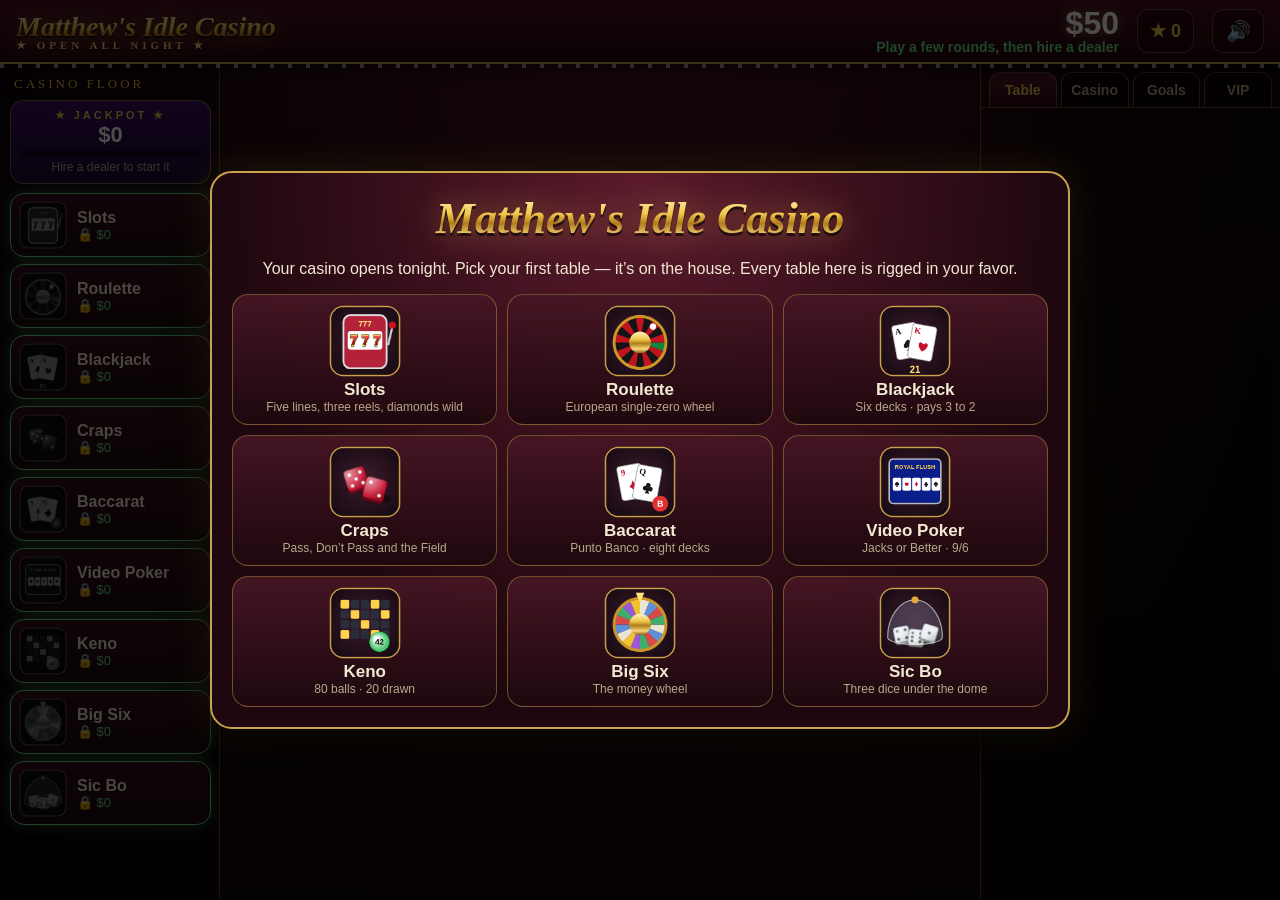
==== commit 95ee2c52: "First-minute luck, House Specials, VIP perks, goals, high rollers, jackpot, save export - Beginner's" ====
--- a/android/app/src/main/assets/index.html
+++ b/android/app/src/main/assets/index.html
@@ -157,6 +157,42 @@
   #shop { border-left: none; }
   .logo { font-size: 22px; } .logo small { display: none; }
 }
+
+/* ---- v3: jackpot, high rollers, goals, specials, save tools ---- */
+#canvas-wrap { position: relative; }
+.jack { border-radius: 14px; padding: 8px 10px 9px; margin-bottom: 9px; text-align: center; cursor: pointer; position: relative;
+  background: linear-gradient(180deg, #3a1060, #1c0830); border: 1.5px solid rgba(201,162,74,.55); }
+.jack:active { transform: scale(.97); }
+.jlabel { font-size: 11px; letter-spacing: 3px; font-weight: 800; color: var(--gold); }
+.jval { font-size: 22px; font-weight: 900; color: #fff; font-variant-numeric: tabular-nums; line-height: 1.15; }
+.jbar { height: 6px; border-radius: 3px; background: rgba(0,0,0,.5); overflow: hidden; margin: 4px 0 3px; }
+.jfill { height: 100%; width: 0; background: linear-gradient(90deg, #c08a20, #fff1b0); }
+.jsub { font-size: 12px; color: var(--dim); white-space: nowrap; }
+.jack.ready { border-color: var(--green); box-shadow: 0 0 16px rgba(107,224,138,.45); }
+.jack.ready .jsub { color: var(--green); font-weight: 800; }
+#roller { position: absolute; z-index: 6; transform: translate(-50%, -50%); width: 104px; height: 104px; border-radius: 52px; cursor: pointer; padding: 0;
+  display: flex; flex-direction: column; align-items: center; justify-content: center; color: #2a1206; font-size: 16px;
+  background: radial-gradient(circle at 35% 30%, #fff6c8, #f2c94c 55%, #b07d1c); border: 3px solid #fff3c4;
+  box-shadow: 0 0 0 4px rgba(242,201,76,.35), 0 8px 24px rgba(0,0,0,.6); animation: rollpulse .9s ease-in-out infinite alternate; }
+@keyframes rollpulse { from { transform: translate(-50%, -50%) scale(.94); } to { transform: translate(-50%, -50%) scale(1.06); } }
+.rhat { font-size: 2.5em; line-height: 1; } .rtxt { font-size: .69em; font-weight: 900; letter-spacing: 1px; }
+#rate.hot { color: #ffb347; }
+.slabel { font-size: 12px; letter-spacing: 2px; font-weight: 800; color: var(--gold); margin: 12px 2px 7px; }
+.ucard.sp.on { border-color: var(--gold); box-shadow: 0 0 12px rgba(242,201,76,.25); }
+.ucard.sp .ulvl { color: var(--green); font-weight: 800; }
+.ubtn.vipbuy { background: linear-gradient(180deg, #7a3ad0, #3f1a78); border-color: rgba(220,190,255,.5); }
+.goal { display: flex; align-items: center; gap: 9px; padding: 8px 10px; margin-bottom: 6px; border-radius: 12px;
+  background: linear-gradient(180deg, rgba(70,22,36,.9), rgba(34,9,16,.9)); border: 1px solid rgba(201,162,74,.3); }
+.goal.done { opacity: .55; } .gmark { font-size: 18px; color: var(--gold); width: 18px; text-align: center; } .goal.done .gmark { color: var(--green); }
+.gtext { flex: 1; min-width: 0; } .gname { font-weight: 800; font-size: 15px; } .gdesc { font-size: 12.5px; color: var(--dim); line-height: 1.25; }
+.grew { font-size: 13px; font-weight: 800; color: var(--green); white-space: nowrap; } .goal.done .grew { color: var(--dim); }
+.savebox { width: 100%; height: 120px; margin-top: 8px; border-radius: 10px; border: 1.5px solid var(--line); background: #12060a; color: var(--ink);
+  padding: 8px; font-family: monospace; font-size: 12px; user-select: text; -webkit-user-select: text; }
+.modal-btns { flex-wrap: wrap; }
+.tab { padding: 9px 2px; }
+@media (orientation: portrait) {
+  .jack { flex: none; width: 168px; margin: 0; }
+}
 </style>
 </head>
 <body>
@@ -170,7 +206,7 @@
   <aside id="floor"><div class="ftitle">Casino Floor</div><div id="floor-list"></div></aside>
   <main id="stage"><div id="canvas-wrap"><canvas id="scene"></canvas></div><div id="controls"></div></main>
   <aside id="shop">
-    <div class="tabs"><button class="tab on" data-tab="table">Table</button><button class="tab" data-tab="casino">Casino</button><button class="tab" data-tab="vip">VIP</button></div>
+    <div class="tabs"><button class="tab on" data-tab="table">Table</button><button class="tab" data-tab="casino">Casino</button><button class="tab" data-tab="goals">Goals</button><button class="tab" data-tab="vip">VIP</button></div>
     <div id="shop-body"></div>
   </aside>
 </div>
@@ -1968,7 +2004,7 @@
   start: 50, edge0: 0.12, manualBonus: 0.13, charmEdge: 0.03, charmMax: 12, vipEdge: 0.01, carpetEdge: 0.01, carpetMax: 15,
   B: (t) => 10 * Math.pow(4, t),
   unlock: (owned) => (owned === 0 ? 0 : 1000 * Math.pow(50, owned - 1)),
-  dealerCost: (B, n) => (n === 0 ? 10 * B : 6 * B * Math.pow(1.15, n - 1)),
+  dealerCost: (B, n) => (n === 0 ? 7.5 * B : 6 * B * Math.pow(1.15, n - 1)),
   limitCost: (B, L) => 50 * B * Math.pow(12, L),
   speedCost: (B, s) => 15 * B * Math.pow(2.5, s), speedMax: 10, interval: (s) => 2.5 * Math.pow(0.8, s),
   charmCost: (B, c) => 30 * B * Math.pow(3.5, c),
@@ -2001,39 +2037,54 @@
 
 /* ---------- state ---------- */
 let S = null;
-function freshGame() { return { owned: false, tier: 0, n: 0, L: 0, s: 0, c: 0, type: null, step: 0, watch: true, straight: 17, picks: [], acc: 0, rounds: 0, net: 0, best: 0 }; }
+function freshGame() { return { owned: false, tier: 0, n: 0, L: 0, s: 0, c: 0, type: null, step: 0, watch: true, straight: 17, picks: [], acc: 0, rounds: 0, net: 0, best: 0, sp: [] }; }
 function newState(keep) {
   const st = {
     v: 1, money: ECON.start, won: 0, vip: 0, vipTotal: 0, games: {}, global: { off: 0, cap: 0, carpet: 0 }, sel: null, owned: 0,
-    sound: true, gfx: 'auto', last: Date.now(), created: Date.now(), stats: { rounds: 0, biggest: 0, biggestGame: '', wonAll: 0, prestiges: 0, played: 0 }, comp: 0,
+    sound: true, gfx: 'auto', last: Date.now(), created: Date.now(), comp: 0,
+    stats: { rounds: 0, biggest: 0, biggestGame: '', wonAll: 0, prestiges: 0, played: 0, rollers: 0, jackpots: 0, maxMult: 0 },
+    ach: {}, shop: {}, flags: {}, jackT: 0, buff: null, roll: { next: 0 },
   };
   GAME_ORDER.forEach((g) => { st.games[g] = freshGame(); st.games[g].type = GAME_DEFS[g].def; });
-  if (keep) { st.vip = keep.vip; st.vipTotal = keep.vipTotal; st.stats = keep.stats; st.sound = keep.sound; st.gfx = keep.gfx || 'auto'; }
+  if (keep) { st.vip = keep.vip; st.vipTotal = keep.vipTotal; st.stats = keep.stats; st.sound = keep.sound; st.gfx = keep.gfx || 'auto'; st.ach = keep.ach || {}; st.shop = keep.shop || {}; st.flags = keep.flags || {}; }
+  st.money = ECON.start * Math.pow(10, st.shop.seed || 0);
   return st;
 }
 function load() {
   try {
     const raw = localStorage.getItem(SAVE_KEY); if (!raw) return null;
     const st = JSON.parse(raw); if (!st || st.v !== 1) return null;
-    const base = newState(); for (const k in base) if (st[k] === undefined) st[k] = base[k];
+    const base = newState(); for (const k in base) if (st[k] === undefined || st[k] === null && k !== 'buff' && k !== 'sel') st[k] = base[k];
+    st.stats = Object.assign({}, base.stats, st.stats); if (!st.roll || typeof st.roll !== 'object') st.roll = { next: 0 };
     GAME_ORDER.forEach((g) => { st.games[g] = Object.assign(freshGame(), { type: GAME_DEFS[g].def }, st.games[g] || {}); });
     return st;
   } catch (e) { return null; }
 }
 let PENDING = 0; // stakes on the felt right now (added back when saving, so a closed app never loses a bet)
-function save() { try { S.last = Date.now(); const m = S.money; S.money += PENDING; localStorage.setItem(SAVE_KEY, JSON.stringify(S)); S.money = m; } catch (e) { } }
+function save() { if (NO_SAVE) return; try { S.last = Date.now(); const m = S.money; S.money += PENDING; localStorage.setItem(SAVE_KEY, JSON.stringify(S)); S.money = m; } catch (e) { } }
 
 /* ---------- economy helpers ---------- */
 const G = (gid) => S.games[gid];
 const baseBet = (g) => ECON.B(g.tier);
 const milesHit = (g) => ECON.miles.filter((m) => g.n >= m).length;
 const nextMile = (g) => ECON.miles.find((m) => g.n < m);
-const maxBet = (g) => baseBet(g) * Math.pow(2, g.L + milesHit(g));
-const interval = (g) => ECON.interval(g.s);
-function edge(g, manual) { return ECON.edge0 + ECON.charmEdge * g.c + ECON.vipEdge * S.vip + ECON.carpetEdge * S.global.carpet + (manual ? ECON.manualBonus : 0); }
+const gidOf = (g) => GAME_ORDER.find((k) => S.games[k] === g);
+const maxBet = (g) => baseBet(g) * Math.pow(2, g.L + milesHit(g)) * mods(gidOf(g)).bet;
+const intervalAt = (g, s) => ECON.interval(s) / (mods(gidOf(g)).speed * (1 + 0.08 * shopLvl('fast')));
+const interval = (g) => intervalAt(g, g.s);
+/* Player edge: base + charms + every VIP chip ever earned + Lucky Carpet + goals + this table's House Special (+ hands-on bonus) */
+function edge(g, manual) {
+  return ECON.edge0 + ECON.charmEdge * g.c + ECON.vipEdge * S.vipTotal + ECON.carpetEdge * S.global.carpet + achEdge() + mods(gidOf(g)).edge
+    + (manual ? ECON.manualBonus + 0.03 * shopLvl('touch') : 0);
+}
 function wl(gid, type) { return (RTP[gid] && RTP[gid][type]) || [0.5, 0.5]; }
 function boost(gid, type, E) { const [W, L] = wl(gid, type); return (L + E) / W; }
-function rateOf(gid) { const g = G(gid); if (!g.owned || !g.n) return 0; return g.n * maxBet(g) * edge(g, false) / interval(g); }
+/* Average profit per round, per $1 bet: wins pay (L+E)/W, boosted by win bonuses; some losses may be refunded. */
+function evFrac(gid, type, manual, noBuff) {
+  const g = G(gid), E = edge(g, manual), L = wl(gid, type)[1], M = mods(gid), wm = M.win * (noBuff ? 1 : buffWin());
+  return E * wm + L * (wm - 1) + M.refund * L;
+}
+function rateOf(gid, noBuff) { const g = G(gid); if (!g.owned || !g.n) return 0; return g.n * maxBet(g) * evFrac(gid, g.type, false, noBuff) / interval(g); }
 const totalRate = () => GAME_ORDER.reduce((a, gid) => a + rateOf(gid), 0);
 function stakeAfford(bet, units) { return S.money >= bet * units - 1e-9; }
 function autoBet(g) {
@@ -2042,7 +2093,10 @@
   return stakeAfford(b, 1) ? b : 0;
 }
 function chosenBet(g) { const B = baseBet(g); return Math.max(B, maxBet(g) / Math.pow(2, g.step)); }
-function profitOf(gid, type, res, bet, manual) { const g = G(gid); const m = boost(gid, type, edge(g, manual)); return bet * (res.win * m - res.loss); }
+function profitOf(gid, type, res, bet, manual) {
+  const g = G(gid), M = mods(gid), m = boost(gid, type, edge(g, manual));
+  return bet * (res.win * m * M.win * buffWin() - res.loss * (1 - M.refund));
+}
 function roundCtx(gid, bet) {
   const g = G(gid); return { straight: g.straight, picks: null, canAfford: (extra) => stakeAfford(bet, 1 + extra) };
 }
@@ -2052,6 +2106,7 @@
   if (grossWin > 0) { S.won += grossWin; S.stats.wonAll += grossWin; }
   if (profit > g.best) g.best = profit;
   if (profit > S.stats.biggest) { S.stats.biggest = profit; S.stats.biggestGame = gid; }
+  if (bet > 0 && profit / bet > (S.stats.maxMult || 0)) S.stats.maxMult = profit / bet;
 }
 
 /* ---------- scenes ---------- */
@@ -2103,7 +2158,8 @@
   if (gid === 'videopoker') return vpManualDeal(gid, bet);
   const ctx = roundCtx(gid, bet);
   if (gid === 'keno') ctx.picks = g.picks.length === +g.type ? g.picks.slice() : null;
-  const res = autoRound(gid, g.type, ctx);
+  let res = autoRound(gid, g.type, ctx);
+  if (luckyStart()) res = luckyResult(gid, g.type, ctx, res);
   if (gid === 'keno' && ctx.picks) res.show.picks = ctx.picks;
   S.money -= bet; PENDING += bet; S.stats.played++;
   sc.view = { amt: bet, base: baseBet(g), type: g.type, straight: g.straight, spots: +g.type };
@@ -2111,12 +2167,14 @@
   sc.start(res, 1, () => {
     manualRound.active = false;
     const profit = profitOf(gid, g.type, res, bet, true); S.money += bet; PENDING -= bet; credit(gid, profit, bet, profit > 0 ? profit : 0);
+    if (gid === 'roulette' && g.type === 'num' && profit > 0) S.flags.straight = 1;
     celebrate(gid, profit, bet, S.sel === gid); renderControls();
   });
 }
 /* blackjack by hand */
 function bjManualDeal(gid, bet) {
   const g = G(gid), sc = sceneFor(gid);
+  if (luckyStart()) luckyShoe(shoes.blackjack);
   S.money -= bet; PENDING += bet; S.stats.played++;
   const st = bjDeal(shoes.blackjack);
   manualRound.active = true; manualRound.bj = { st, bet, stake: 1 }; sc.reset(); sc.manual = true; sc.gap = 0.32;
@@ -2137,16 +2195,17 @@
 }
 function bjManualSettle(gid) {
   const m = manualRound.bj, sc = sceneFor(gid); const res = bjSettle(m.st);
+  if (res.res.some((r) => r === 1.5)) S.flags.bjnat = 1;
   const profit = profitOf(gid, 'hand', res, m.bet, true); S.money += m.bet * m.stake; PENDING -= m.bet * m.stake; credit(gid, profit, m.bet, profit > 0 ? profit : 0);
   sc.showResult(res); celebrate(gid, profit, m.bet, S.sel === gid);
   manualRound.active = false; manualRound.bj = null; renderControls();
 }
 /* video poker by hand */
 function vpManualDeal(gid, bet) {
-  const g = G(gid), sc = sceneFor(gid); S.money -= bet; PENDING += bet; S.stats.played++;
-  const deck = vpDeck(), hand = deck.splice(0, 5);
+  const g = G(gid), sc = sceneFor(gid), lucky = luckyStart(); S.money -= bet; PENDING += bet; S.stats.played++;
+  const deck = lucky ? luckyPokerDeck(vpDeck()) : vpDeck(), hand = deck.splice(0, 5);
   manualRound.active = true; manualRound.vp = { deck, hand, bet };
-  sc.view = { amt: bet, base: baseBet(g) }; sc.deal(hand); renderControls();
+  sc.view = { amt: bet, base: baseBet(g) }; sc.deal(hand); if (lucky) sc.holds = vpStrategy(hand); renderControls();
 }
 function vpManualDraw() {
   const gid = 'videopoker', sc = sceneFor(gid), m = manualRound.vp; if (!m) return;
@@ -2179,15 +2238,15 @@
   }
   const rest = k - done;
   if (rest > 0) {
-    const E = edge(g, false), [W] = wl(gid, g.type), m = boost(gid, g.type, E);
-    const p = rest * bet * E; S.money += p; g.net += p; g.rounds += rest; S.stats.rounds += rest; S.won += rest * bet * W * m; S.stats.wonAll += rest * bet * W * m;
+    const E = edge(g, false), L = wl(gid, g.type)[1], gross = rest * bet * (L + E) * mods(gid).win * buffWin();
+    const p = rest * bet * evFrac(gid, g.type, false); S.money += p; g.net += p; g.rounds += rest; S.stats.rounds += rest; S.won += gross; S.stats.wonAll += gross;
   }
 }
 
 /* ---------- purchases ---------- */
 function costOf(gid, what) {
   const g = G(gid), B = baseBet(g);
-  if (what === 'n') return ECON.dealerCost(B, g.n);
+  if (what === 'n') return ECON.dealerCost(B, g.n) * mods(gid).cost;
   if (what === 'L') return ECON.limitCost(B, g.L);
   if (what === 's') return g.s >= ECON.speedMax ? Infinity : ECON.speedCost(B, g.s);
   if (what === 'c') return g.c >= ECON.charmMax ? Infinity : ECON.charmCost(B, g.c);
@@ -2196,16 +2255,17 @@
   const g = G(gid); let bought = 0;
   do { const c = costOf(gid, what); if (!(S.money >= c)) break; S.money -= c; g[what]++; bought++; } while (many && bought < 1000);
   if (bought) {
-    SND.buy(); if (what === 'n' && g.n === 1) { g.watch = true; toast(`Your first dealer is on ${GAME_DEFS[gid].short}! They'll keep playing while you're away.`); }
+    SND.buy(); if (what === 'n' && g.n === bought && !g.hired) { g.hired = 1; g.watch = true; toast(`Your first dealer is on ${GAME_DEFS[gid].short}! They'll keep playing while you're away.`); }
     if (what === 'n' && ECON.miles.includes(g.n)) toast(`${g.n} dealers on ${GAME_DEFS[gid].short} — High-roller bonus: table limit doubled!`);
     renderShop(); renderControls(); save();
   }
 }
-function unlockCost() { return ECON.unlock(S.owned); }
+function unlockCost() { return ECON.unlock(S.owned) * (1 - 0.15 * shopLvl('felt')); }
 function unlockGame(gid, free) {
   const g = G(gid); if (g.owned) return;
   const c = free ? 0 : unlockCost(); if (S.money < c) return;
-  S.money -= c; g.owned = true; g.tier = S.owned; S.owned++; g.watch = false; g.type = GAME_DEFS[gid].def;
+  S.money -= c; g.owned = true; g.tier = S.owned; S.owned++; g.type = GAME_DEFS[gid].def;
+  g.n = 3 * shopLvl('staff'); g.watch = g.n > 0; g.hired = g.n > 0 ? 1 : 0;
   SND.buy(); if (!free) { burstCoins(500, 300, 50, true); toast(`${GAME_DEFS[gid].name} is open! Minimum bet ${fmt(baseBet(g))}.`); }
   select(gid); save();
 }
@@ -2217,25 +2277,28 @@
 function buyGlobal(k) { const def = GLOBALS[k], l = S.global[k]; if (l >= def.max) return; const c = def.cost(l); if (S.money < c) return; S.money -= c; S.global[k]++; SND.buy(); renderShop(); save(); }
 function prestige() {
   const gain = ECON.vipFor(S.won); if (gain < 1) return;
-  const keep = { vip: S.vip + gain, vipTotal: S.vipTotal + gain, stats: Object.assign({}, S.stats, { prestiges: S.stats.prestiges + 1 }), sound: S.sound, gfx: S.gfx };
-  S = newState(keep); manualRound.active = false; save(); closeModal(); SND.bigwin();
+  const keep = { vip: S.vip + gain, vipTotal: S.vipTotal + gain, stats: Object.assign({}, S.stats, { prestiges: S.stats.prestiges + 1 }), sound: S.sound, gfx: S.gfx, ach: S.ach, shop: S.shop, flags: S.flags };
+  S = newState(keep); manualRound.active = false; removeRoller(); save(); closeModal(); SND.bigwin();
   for (const k in SCENES) { SCENES[k].busy = false; SCENES[k].done = null; }
   pickFirstGame(true);
 }
 
 /* ---------- offline ---------- */
 function offlineGain(sec) {
-  const capped = Math.min(sec, ECON.offCap[S.global.cap] * 3600);
-  return { amount: totalRate() * capped * ECON.offRate[S.global.off], capped, sec };
+  const capped = Math.min(sec, offCapNow() * 3600);
+  const rate = GAME_ORDER.reduce((a, gid) => a + rateOf(gid, true) * mods(gid).off, 0);
+  return { amount: rate * capped * offRateNow(), capped, sec };
 }
 function applyOffline(sec, quietly) {
   if (sec < 5) return;
   const o = offlineGain(sec); if (o.amount <= 0) return;
-  S.money += o.amount; S.won += o.amount;
+  S.money += o.amount; S.won += o.amount; S.stats.wonAll += o.amount;
+  S.jackT = Math.min(JACK_CAP, S.jackT + sec * jackSpeed()); if (sec >= 600) S.flags.away = 1;
+  const jackNote = S.jackT >= jackNeed() ? `<p>The jackpot grew to <b>${fmt(jackValue())}</b> while you were out. Tap it to hit it.</p>` : '';
   if (quietly) { toast(`Dealers earned ${fmt(o.amount)} while you were away`); return; }
   showModal(`<div class="wb"><div class="wb-title">Welcome back, Matthew!</div>
-    <p>Your dealers kept the tables busy for <b>${fmtTime(o.capped)}</b>${o.sec > o.capped ? ` (they clock out after ${ECON.offCap[S.global.cap]}h)` : ''}.</p>
-    <div class="wb-amt">+${fmt(o.amount)}</div><p class="dim">Offline tables earn ${Math.round(ECON.offRate[S.global.off] * 100)}% of their usual rate.</p></div>`, [['Collect', closeModal, 'gold']]);
+    <p>Your dealers kept the tables busy for <b>${fmtTime(o.capped)}</b>${o.sec > o.capped ? ` (they clock out after ${offCapNow()}h)` : ''}.</p>
+    <div class="wb-amt">+${fmt(o.amount)}</div>${jackNote}<p class="dim">Offline tables earn ${Math.round(offRateNow() * 100)}% of their usual rate.</p></div>`, [['Collect', closeModal, 'gold']]);
   SND.init(); burstCoins(500, 300, 40, true);
 }
 
@@ -2429,6 +2492,7 @@
   document.querySelectorAll('.tab').forEach((t) => t.classList.toggle('on', t.dataset.tab === shopTab));
   if (shopTab === 'table') return renderTableShop(box);
   if (shopTab === 'casino') return renderCasinoShop(box);
+  if (shopTab === 'goals') return renderGoals(box);
   renderVip(box);
 }
 function upCard(title, desc, costFn, onBuy, opts = {}) {
@@ -2445,8 +2509,16 @@
     () => g.n ? `Each dealer plays a round every ${interval(g).toFixed(2)}s. ${nextMile(g) ? `At ${nextMile(g)} dealers the table limit doubles.` : ''}` : 'A dealer plays this table for you — even when the app is closed.',
     () => costOf(gid, 'n'), () => buy(gid, 'n'), { max: () => buy(gid, 'n', true), lvl: () => g.n + ' hired', cls: g.n ? '' : 'hero' }));
   box.append(upCard('Raise the table limit', () => `Bets ${fmt(maxBet(g))} → ${fmt(maxBet(g) * 2)}. Bigger bets, bigger wins.`, () => costOf(gid, 'L'), () => buy(gid, 'L'), { lvl: () => 'Lv ' + g.L }));
-  box.append(upCard('Faster dealers', () => g.s >= ECON.speedMax ? 'Dealers are as fast as they get.' : `Round every ${interval(g).toFixed(2)}s → ${ECON.interval(g.s + 1).toFixed(2)}s`, () => costOf(gid, 's'), () => buy(gid, 's'), { lvl: () => g.s + '/' + ECON.speedMax }));
+  box.append(upCard('Faster dealers', () => g.s >= ECON.speedMax ? 'Dealers are as fast as they get.' : `Round every ${interval(g).toFixed(2)}s → ${intervalAt(g, g.s + 1).toFixed(2)}s`, () => costOf(gid, 's'), () => buy(gid, 's'), { lvl: () => g.s + '/' + ECON.speedMax }));
   box.append(upCard('Lucky charm', () => g.c >= ECON.charmMax ? 'This table is as lucky as it gets.' : `Player edge +${(edge(g) * 100).toFixed(0)}% → +${((edge(g) + ECON.charmEdge) * 100).toFixed(0)}%`, () => costOf(gid, 'c'), () => buy(gid, 'c'), { lvl: () => g.c + '/' + ECON.charmMax }));
+  // House Specials: two per table, pick one
+  const both = shopLvl('key') > 0, spc = specialCost(g);
+  box.append(h('div', { class: 'slabel' }, both ? 'HOUSE SPECIALS' : 'HOUSE SPECIAL · PICK ONE'));
+  SPECIALS[gid].forEach((sp) => {
+    const on = g.sp.includes(sp.k), btn = h('button', { class: 'btn ubtn' + (on ? ' dis' : ''), onclick: () => chooseSpecial(gid, sp.k) }, on ? 'Running' : (g.sp.length && !both ? 'Switch · ' : '') + fmt(spc));
+    box.append(h('div', { class: 'ucard sp' + (on ? ' on' : '') }, h('div', { class: 'uhead' }, h('div', { class: 'utitle' }, sp.name), h('div', { class: 'ulvl' }, on ? '✓ ON' : '')), h('div', { class: 'udesc' }, sp.desc), h('div', { class: 'ubtns' }, btn)));
+    if (!on) shopEls.push({ tick: () => btn.classList.toggle('dis', S.money < spc) });
+  });
   const st = h('div', { class: 'tstats' }); shopEls.push({ stats: st, gid }); box.append(st);
 }
 function renderCasinoShop(box) {
@@ -2459,22 +2531,34 @@
   box.append(h('div', { class: 'ucard' }, h('div', { class: 'uhead' }, h('div', { class: 'utitle' }, 'Graphics')),
     h('div', { class: 'udesc' }, 'Auto picks the sharpest picture your tablet can animate smoothly. Smooth trades detail for frame rate; Sharp is full detail.'),
     h('div', { class: 'ubtns' }, modes.map(([k, l]) => h('button', { class: 'chipbtn' + ((S.gfx || 'auto') === k ? ' on' : ''), onclick: () => setGfx(k) }, l)))));
+  const saveBtns = [h('button', { class: 'chipbtn', onclick: exportSave }, 'Export'), h('button', { class: 'chipbtn', onclick: importSave }, 'Import'), h('button', { class: 'chipbtn', onclick: resetSave }, 'Start over')];
+  box.append(h('div', { class: 'ucard' }, h('div', { class: 'uhead' }, h('div', { class: 'utitle' }, 'Your save')),
+    h('div', { class: 'udesc' }, 'The casino saves itself in this browser. Export a copy now and then so clearing your browser can’t lose it, or to move to another device.'),
+    h('div', { class: 'ubtns' }, saveBtns)));
   const st = h('div', { class: 'tstats' }); shopEls.push({ casino: st }); box.append(st);
 }
 function renderVip(box) {
   box.append(h('div', { class: 'shead' }, h('div', { class: 'stitle' }, '★ High Roller Club'), h('div', { class: 'ssub' }, 'Cash out and start a bigger casino')));
   const info = h('div', { class: 'vipbox' }); shopEls.push({ vip: info }); box.append(info);
-  box.append(h('button', { class: 'btn big gold wide', onclick: confirmPrestige }, 'Cash out & join the club'));
-  box.append(h('p', { class: 'dim small' }, 'Cashing out resets your bankroll, tables and casino upgrades. You keep your VIP chips forever, and each one adds +1% player edge to every table.'));
+  box.append(h('button', { class: 'btn big gold wide', onclick: confirmPrestige }, 'Cash out for VIP chips'));
+  box.append(h('div', { class: 'slabel' }, 'CLUB PERKS · PAID IN VIP CHIPS'));
+  VIPSHOP.forEach((def) => {
+    const l = shopLvl(def.k), maxed = l >= def.max, c = maxed ? Infinity : def.cost[l];
+    const btn = h('button', { class: 'btn ubtn vipbuy' + (maxed || S.vip < c ? ' dis' : ''), onclick: () => buyVip(def.k) }, maxed ? 'MAX' : '★ ' + c);
+    box.append(h('div', { class: 'ucard' }, h('div', { class: 'uhead' }, h('div', { class: 'utitle' }, def.n), h('div', { class: 'ulvl' }, l + '/' + def.max)),
+      h('div', { class: 'udesc' }, maxed ? 'Fully upgraded.' : def.d(l)), h('div', { class: 'ubtns' }, btn)));
+  });
+  box.append(h('p', { class: 'dim small' }, 'Cashing out resets your bankroll, tables and casino upgrades. You keep your VIP chips, club perks and goals. Every chip you’ve ever earned adds +1% player edge, and you can also spend chips on club perks.'));
 }
 function confirmPrestige() {
   const gain = ECON.vipFor(S.won);
   if (gain < 1) { toast(`You need ${fmt(1e10)} in total winnings for your first VIP chip.`); return; }
-  showModal(`<div class="wb"><div class="wb-title">Cash out?</div><p>You'll earn <b>${gain} VIP chip${gain > 1 ? 's' : ''}</b> (+${gain}% edge on every table, forever).</p><p>Your bankroll, tables and upgrades reset, and you pick a new first table.</p></div>`, [['Keep playing', closeModal], ['Cash out', prestige, 'gold']]);
+  showModal(`<div class="wb"><div class="wb-title">Cash out?</div><p>You'll earn <b>${gain} VIP chip${gain > 1 ? 's' : ''}</b>: +${gain}% edge on every table forever, and ${gain} to spend on club perks.</p><p>Your bankroll, tables and upgrades reset, and you pick a new first table. Goals and club perks stay.</p></div>`, [['Keep playing', closeModal], ['Cash out', prestige, 'gold']]);
 }
 function updateShop() {
   for (const e of shopEls) {
-    if (e.costFn) {
+    if (e.tick) e.tick();
+    else if (e.costFn) {
       const c = e.costFn(); setEl(e.cost, c === Infinity ? 'MAX' : fmt(c));
       e.btn.classList.toggle('dis', !(S.money >= c)); if (e.max) e.max.classList.toggle('dis', !(S.money >= c));
       setEl(e.d, e.desc()); if (e.lvlFn) setEl(e.lvl, e.lvlFn());
@@ -2482,10 +2566,10 @@
       const g = G(e.gid);
       setHTML(e.stats, `<div>Rounds played <b>${fmtNum(g.rounds)}</b></div><div>Net result <b class="${g.net >= 0 ? 'pos' : 'neg'}">${fmt(g.net)}</b></div><div>Biggest win <b>${fmt(g.best)}</b></div><div>Max bet <b>${fmt(maxBet(g))}</b></div>`);
     } else if (e.casino) {
-      setHTML(e.casino, `<div>Total winnings <b>${fmt(S.stats.wonAll)}</b></div><div>Rounds played <b>${fmtNum(S.stats.rounds)}</b></div><div>Hands you played <b>${fmtNum(S.stats.played)}</b></div><div>Biggest win <b>${fmt(S.stats.biggest)}</b>${S.stats.biggestGame ? ' on ' + GAME_DEFS[S.stats.biggestGame].short : ''}</div><div>Offline cap <b>${ECON.offCap[S.global.cap]}h</b> at <b>${Math.round(ECON.offRate[S.global.off] * 100)}%</b></div>`);
+      setHTML(e.casino, `<div>Total winnings <b>${fmt(S.stats.wonAll)}</b></div><div>Rounds played <b>${fmtNum(S.stats.rounds)}</b></div><div>Hands you played <b>${fmtNum(S.stats.played)}</b></div><div>Biggest win <b>${fmt(S.stats.biggest)}</b>${S.stats.biggestGame ? ' on ' + GAME_DEFS[S.stats.biggestGame].short : ''}</div><div>High rollers greeted <b>${fmtNum(S.stats.rollers || 0)}</b> · jackpots <b>${fmtNum(S.stats.jackpots || 0)}</b></div><div>Offline cap <b>${offCapNow()}h</b> at <b>${Math.round(offRateNow() * 100)}%</b></div>`);
     } else if (e.vip) {
       const gain = ECON.vipFor(S.won), next = Math.pow(gain + 1, 3) * 1e10;
-      setHTML(e.vip, `<div class="vipchips">★ ${S.vip}</div><div>VIP chips owned (+${S.vip}% edge)</div><hr><div>Winnings this run <b>${fmt(S.won)}</b></div><div>Cash out now for <b class="gold">${gain}</b> VIP chip${gain === 1 ? '' : 's'}</div><div class="dim">Next chip at ${fmt(next)} winnings</div>`);
+      setHTML(e.vip, `<div class="vipchips">★ ${S.vip}</div><div>VIP chips to spend</div><div class="dim">${S.vipTotal} earned in total: +${S.vipTotal}% edge on every table</div><hr><div>Winnings this run <b>${fmt(S.won)}</b></div><div>Cash out now for <b class="gold">${gain}</b> VIP chip${gain === 1 ? '' : 's'}</div><div class="dim">Next chip at ${fmt(next)} winnings</div>`);
     }
   }
 }
@@ -2499,7 +2583,8 @@
 function updateTop(dt) {
   shownMoney += (S.money - shownMoney) * Math.min(1, dt * 8); if (Math.abs(S.money - shownMoney) < 0.01) shownMoney = S.money;
   setText('#money', fmt(shownMoney));
-  const r = totalRate(); setText('#rate', r > 0 ? `+${fmt(r)}/s` : 'Play a few rounds, then hire a dealer');
+  const r = totalRate(); setText('#rate', r > 0 ? `+${fmt(r)}/s` + (buffOn() ? ` 🔥 wins +30% · ${Math.ceil((S.buff.until - Date.now()) / 1000)}s` : '') : 'Play a few rounds, then hire a dealer');
+  $('#rate').classList.toggle('hot', buffOn());
   setText('#vip', '★ ' + S.vip);
   setText('#sound', S.sound ? '🔊' : '🔈');
 }
@@ -2509,10 +2594,10 @@
   const grid = h('div', { class: 'pickgrid' });
   GAME_ORDER.forEach((gid) => {
     const c = h('canvas', { width: 120, height: 120 }); drawIcon(c, gid);
-    grid.append(h('button', { class: 'pick', onclick: () => { closeModal(); SND.init(); SND.resume(); unlockGame(gid, true); toast(`Welcome to the floor! Bets here start at ${fmt(10)}. Hire your first dealer for ${fmt(100)}.`); } }, c, h('div', { class: 'pname' }, GAME_DEFS[gid].short), h('div', { class: 'ptag' }, GAME_DEFS[gid].tag)));
+    grid.append(h('button', { class: 'pick', onclick: () => { closeModal(); SND.init(); SND.resume(); unlockGame(gid, true); toast(again ? 'A new casino. Your club perks and goals came with you.' : `Welcome to the floor! Play a few hands, then hire your first dealer for ${fmt(75)}.`); maybeAskRating(); } }, c, h('div', { class: 'pname' }, GAME_DEFS[gid].short), h('div', { class: 'ptag' }, GAME_DEFS[gid].tag)));
   });
   const body = h('div', {}, h('div', { class: 'logo-big' }, "Matthew's Idle Casino"),
-    h('p', { class: 'center' }, again ? `Welcome to the High Roller Club — you hold ${S.vip} VIP chip${S.vip === 1 ? '' : 's'}. Pick your first table.` : 'Your casino opens tonight. Pick your first table — it’s on the house. Every table here is rigged in your favor.'),
+    h('p', { class: 'center' }, again ? `Welcome to the High Roller Club. You have ${S.vip} VIP chip${S.vip === 1 ? '' : 's'} to spend on club perks (VIP tab). Pick your first table.` : 'Your casino opens tonight. Pick your first table — it’s on the house. Every table here is rigged in your favor.'),
     grid);
   showModal(body, [], 'wide');
 }
@@ -2575,6 +2660,7 @@
   if (catchUp()) dt = 0.016;
   dt = Math.min(dt, 0.25); NOW = t;
   for (const gid of GAME_ORDER) { tickGame(gid, dt); if (gid !== S.sel && SCENES[gid].busy && SCENES[gid].update) SCENES[gid].update(); }
+  tickExtras(dt);
   drawAcc += dt;
   const sc0 = S.sel && sceneFor(S.sel), lively = sc0 && (sc0.busy || FX.parts.length || FX.texts.length || FX.banner || manualRound.active);
   gfxWatch(dt * 1000, lively && !$('#modal').classList.contains('show'));
@@ -2602,7 +2688,7 @@
   buildTextures();
   S = load(); const fresh = !S; if (!S) S = newState();
   SND.on = S.sound;
-  buildFloor();
+  buildFloor(); buildJack();
   document.querySelectorAll('.tab').forEach((t) => t.addEventListener('click', () => { shopTab = t.dataset.tab; SND.click(); renderShop(); }));
   $('#sound').addEventListener('click', () => { S.sound = !S.sound; SND.on = S.sound; SND.init(); SND.resume(); if (S.sound) SND.chip(); save(); });
   $('#modal').addEventListener('click', (e) => { if (e.target.id === 'modal' && !$('#modal-box').classList.contains('wide')) closeModal(); });
@@ -2624,6 +2710,304 @@
 window.__appPause = save;
 window.addEventListener('load', boot);
 
+/* ===== House Specials, VIP club perks, goals, high rollers, the casino jackpot, save tools ===== */
+const ITCH_URL = ''; // the game's itch.io page, e.g. https://name.itch.io/the-lucky-carpet (used by the "rate it" prompt)
+const ON_WEB = !window.AndroidApp && /^https?:/.test(location.protocol);
+
+const totalDealers = () => GAME_ORDER.reduce((a, k) => a + (G(k).owned ? G(k).n : 0), 0);
+const baseRate = () => GAME_ORDER.reduce((a, gid) => a + rateOf(gid, true), 0);   // income without a hot streak
+const lowestBet = () => Math.min(...GAME_ORDER.filter((k) => G(k).owned).map((k) => baseBet(G(k))), Infinity);
+const shopLvl = (k) => (S.shop && S.shop[k]) || 0;
+
+/* ---------- House Specials: each table has two; a table runs one (both with the Master Key) ---------- */
+const SPECIALS = {
+  slots: [
+    { k: 'a', name: 'Loose Reels', desc: '+6% player edge on the slots.', fx: (o) => { o.edge += 0.06; } },
+    { k: 'b', name: 'Progressive Link', desc: 'The casino jackpot fills twice as fast.', fx: () => { } },
+  ],
+  roulette: [
+    { k: 'a', name: 'La Partage', desc: '12% of every losing bet comes back.', fx: (o) => { o.refund += 0.12; } },
+    { k: 'b', name: 'Second Wheel', desc: 'Roulette rounds run 40% faster.', fx: (o) => { o.speed *= 1.4; } },
+  ],
+  blackjack: [
+    { k: 'a', name: 'Card Counters', desc: '+1% edge for every 10 dealers here (up to +15%).', fx: (o, g) => { o.edge += Math.min(0.15, Math.floor(g.n / 10) * 0.01); } },
+    { k: 'b', name: 'Shuffle Machine', desc: 'Blackjack hands run 40% faster.', fx: (o) => { o.speed *= 1.4; } },
+  ],
+  craps: [
+    { k: 'a', name: 'Free Odds', desc: 'Bets on this table are 50% bigger.', fx: (o) => { o.bet *= 1.5; } },
+    { k: 'b', name: 'Hot Shooter', desc: 'Every craps win pays 10% more.', fx: (o) => { o.win *= 1.10; } },
+  ],
+  baccarat: [
+    { k: 'a', name: 'No Commission', desc: 'Every baccarat win pays 9% more.', fx: (o) => { o.win *= 1.09; } },
+    { k: 'b', name: 'Whale Room', desc: 'High rollers tip three times as much.', fx: () => { } },
+  ],
+  videopoker: [
+    { k: 'a', name: 'Full-Pay Machines', desc: '+6% player edge on video poker.', fx: (o) => { o.edge += 0.06; } },
+    { k: 'b', name: 'Bank of Machines', desc: 'Dealers here cost 35% less.', fx: (o) => { o.cost *= 0.65; } },
+  ],
+  keno: [
+    { k: 'a', name: 'Night Runners', desc: 'Keno earns double while you’re away.', fx: (o) => { o.off *= 2; } },
+    { k: 'b', name: 'Multiplier Ball', desc: 'Every keno win pays 10% more.', fx: (o) => { o.win *= 1.10; } },
+  ],
+  bigsix: [
+    { k: 'a', name: 'Crowd Pleaser', desc: '+2% player edge on every other table.', fx: () => { } },
+    { k: 'b', name: 'Showstopper', desc: 'Hot streaks last twice as long.', fx: () => { } },
+  ],
+  sicbo: [
+    { k: 'a', name: 'Dragon’s Luck', desc: '+1% edge here for every table you have open.', fx: (o) => { o.edge += 0.01 * S.owned; } },
+    { k: 'b', name: 'Fast Shaker', desc: 'Sic Bo rounds run 40% faster.', fx: (o) => { o.speed *= 1.4; } },
+  ],
+};
+const hasSp = (gid, k) => G(gid).owned && (G(gid).sp || []).includes(k);
+const specialCost = (g) => 150 * baseBet(g);
+function mods(gid) {
+  const g = G(gid), o = { edge: 0, win: 1, refund: 0, speed: 1, bet: 1, cost: 1, off: 1 };
+  for (const k of g.sp || []) { const sp = SPECIALS[gid].find((x) => x.k === k); if (sp) sp.fx(o, g); }
+  if (gid !== 'bigsix' && hasSp('bigsix', 'a')) o.edge += 0.02;
+  return o;
+}
+function chooseSpecial(gid, k, confirmed) {
+  const g = G(gid), c = specialCost(g), sp = SPECIALS[gid].find((x) => x.k === k);
+  if (g.sp.includes(k)) return;
+  if (S.money < c) { toast(`${sp.name} costs ${fmt(c)}. You have ${fmt(S.money)}.`); return; }
+  const both = shopLvl('key') > 0;
+  if (g.sp.length && !both && !confirmed) {
+    const cur = SPECIALS[gid].find((x) => x.k === g.sp[0]);
+    showModal(`<div class="wb"><div class="wb-title">Switch special?</div><p>A table runs one House Special at a time. Replace <b>${cur.name}</b> with <b>${sp.name}</b> for ${fmt(c)}?</p></div>`,
+      [['Keep ' + cur.name, closeModal], ['Switch', () => { closeModal(); chooseSpecial(gid, k, true); }, 'gold']]);
+    return;
+  }
+  S.money -= c; if (both) g.sp.push(k); else g.sp = [k];
+  SND.buy(); toast(`${sp.name} is now running on ${GAME_DEFS[gid].short}.`); renderShop(); renderControls(); save();
+}
+
+/* ---------- VIP club perks: bought with VIP chips, kept forever ---------- */
+const VIPSHOP = [
+  { k: 'seed', n: 'Seed Money', max: 5, cost: [1, 2, 3, 5, 8], d: (l) => `Start every casino with ${fmt(ECON.start * Math.pow(10, l + 1))} instead of ${fmt(ECON.start * Math.pow(10, l))}.` },
+  { k: 'staff', n: 'Loyal Staff', max: 5, cost: [1, 2, 4, 6, 9], d: (l) => `Every table opens with ${3 * (l + 1)} dealers already hired.` },
+  { k: 'touch', n: 'Golden Touch', max: 5, cost: [1, 2, 3, 5, 8], d: (l) => `Playing by hand gets +${3 * (l + 1)}% more edge (now +${3 * l}%).` },
+  { k: 'fast', n: 'Fast Hands', max: 5, cost: [2, 3, 5, 8, 12], d: (l) => `Every dealer works ${8 * (l + 1)}% faster (now ${8 * l}%).` },
+  { k: 'magnet', n: 'High Roller Magnet', max: 4, cost: [1, 2, 4, 7], d: (l) => `High rollers visit ${25 * (l + 1)}% more often.` },
+  { k: 'owl', n: 'Night Owl', max: 4, cost: [2, 3, 5, 8], d: (l) => `+${25 * (l + 1)}% earnings while away, and dealers stay ${4 * (l + 1)}h longer.` },
+  { k: 'felt', n: 'Friends in Construction', max: 4, cost: [1, 2, 4, 7], d: (l) => `New tables cost ${15 * (l + 1)}% less.` },
+  { k: 'key', n: 'Master Key', max: 1, cost: [12], d: () => 'Every table can run both of its House Specials at once.' },
+];
+function buyVip(k) {
+  const def = VIPSHOP.find((x) => x.k === k), l = shopLvl(k); if (l >= def.max) return;
+  const c = def.cost[l];
+  if (S.vip < c) { toast('Not enough VIP chips. Cash out to earn more.'); return; }
+  S.vip -= c; S.shop[k] = l + 1;
+  if (k === 'seed') S.money += ECON.start * (Math.pow(10, l + 1) - Math.pow(10, l));   // applies to this casino too
+  if (k === 'staff') GAME_ORDER.forEach((gid) => { const g = G(gid); if (g.owned) g.n += 3; });
+  SND.buy(); toast(`${def.n} upgraded.`); renderShop(); renderControls(); save();
+}
+const offRateNow = () => ECON.offRate[S.global.off] + 0.25 * shopLvl('owl');
+const offCapNow = () => ECON.offCap[S.global.cap] + 4 * shopLvl('owl');
+
+/* ---------- Goals: each one pays cash and +0.5% player edge forever ---------- */
+const ACH_EDGE = 0.005;
+const maxOnTable = () => Math.max(0, ...GAME_ORDER.map((k) => (G(k).owned ? G(k).n : 0)));
+const ACH = [
+  { id: 'hand1', n: 'Beginner’s Luck', d: 'Play your first hand.', cash: 25, t: () => S.stats.played >= 1 },
+  { id: 'hire1', n: 'Now Hiring', d: 'Hire your first dealer.', cash: 40, t: () => totalDealers() >= 1 },
+  { id: 'hands10', n: 'Hands On', d: 'Play 10 hands yourself.', cash: 60, t: () => S.stats.played >= 10 },
+  { id: 'd5', n: 'Small Crew', d: 'Have 5 dealers working.', cash: 100, t: () => totalDealers() >= 5 },
+  { id: 'roll1', n: 'Right This Way', d: 'Greet a high roller.', cash: 100, t: () => S.stats.rollers >= 1 },
+  { id: 'jack1', n: 'Jackpot!', d: 'Hit the casino jackpot.', cash: 150, t: () => S.stats.jackpots >= 1 },
+  { id: 'sp1', n: 'House Special', d: 'Pick a House Special for a table.', cash: 250, t: () => GAME_ORDER.some((k) => (G(k).sp || []).length) },
+  { id: 't2', n: 'Expansion', d: 'Open a second table.', cash: 500, t: () => S.owned >= 2 },
+  { id: 'd25', n: 'Full Pit', d: 'Put 25 dealers on one table.', cash: 0, t: () => maxOnTable() >= 25 },
+  { id: 'w6', n: 'Millionaire', d: 'Win $1M in total.', cash: 0, t: () => S.stats.wonAll >= 1e6 },
+  { id: 't3', n: 'Three’s Company', d: 'Open three tables.', cash: 0, t: () => S.owned >= 3 },
+  { id: 'hands100', n: 'Regular', d: 'Play 100 hands yourself.', cash: 0, t: () => S.stats.played >= 100 },
+  { id: 'roll10', n: 'Gracious Host', d: 'Greet 10 high rollers.', cash: 0, t: () => S.stats.rollers >= 10 },
+  { id: 'd100', n: 'Staff Party', d: 'Have 100 dealers working.', cash: 0, t: () => totalDealers() >= 100 },
+  { id: 'big50', n: 'Long Shot', d: 'Win 30 times your bet in one round.', cash: 0, t: () => (S.stats.maxMult || 0) >= 30 },
+  { id: 'bjnat', n: 'Natural', d: 'Get dealt a blackjack playing by hand.', cash: 0, t: () => !!S.flags.bjnat },
+  { id: 'straight', n: 'Straight Up', d: 'Hit a single roulette number playing by hand.', cash: 0, t: () => !!S.flags.straight },
+  { id: 'away', n: 'Welcome Back', d: 'Come back after 10 minutes away.', cash: 0, t: () => !!S.flags.away },
+  { id: 'carpet', n: 'The Lucky Carpet', d: 'Lay the Lucky Carpet 5 times.', cash: 0, t: () => S.global.carpet >= 5 },
+  { id: 'speed', n: 'Lightning Hands', d: 'Max out dealer speed on a table.', cash: 0, t: () => GAME_ORDER.some((k) => G(k).s >= ECON.speedMax) },
+  { id: 't5', n: 'High Street', d: 'Open five tables.', cash: 0, t: () => S.owned >= 5 },
+  { id: 'w9', n: 'Billionaire', d: 'Win $1B in total.', cash: 0, t: () => S.stats.wonAll >= 1e9 },
+  { id: 'jack10', n: 'Jackpot Regular', d: 'Hit the jackpot 10 times.', cash: 0, t: () => S.stats.jackpots >= 10 },
+  { id: 'grand', n: 'The Big One', d: 'Hit a Grand jackpot.', cash: 0, t: () => !!S.flags.grand },
+  { id: 'd500', n: 'Small Army', d: 'Have 500 dealers working.', cash: 0, t: () => totalDealers() >= 500 },
+  { id: 'roll50', n: 'Legendary Host', d: 'Greet 50 high rollers.', cash: 0, t: () => S.stats.rollers >= 50 },
+  { id: 'p1', n: 'Member of the Club', d: 'Cash out for the first time.', cash: 0, t: () => S.stats.prestiges >= 1 },
+  { id: 'shop5', n: 'Perks of the Job', d: 'Buy 5 club perk levels.', cash: 0, t: () => VIPSHOP.reduce((a, x) => a + shopLvl(x.k), 0) >= 5 },
+  { id: 'sp9', n: 'Full Menu', d: 'Run a House Special on all nine tables.', cash: 0, t: () => GAME_ORDER.every((k) => (G(k).sp || []).length) },
+  { id: 't9', n: 'The Whole Floor', d: 'Open all nine tables.', cash: 0, t: () => S.owned >= 9 },
+  { id: 'w12', n: 'Trillionaire', d: 'Win $1T in total.', cash: 0, t: () => S.stats.wonAll >= 1e12 },
+  { id: 'hands1k', n: 'Card Shark', d: 'Play 1,000 hands yourself.', cash: 0, t: () => S.stats.played >= 1000 },
+  { id: 'd2000', n: 'Payroll', d: 'Have 2,000 dealers working.', cash: 0, t: () => totalDealers() >= 2000 },
+  { id: 'p3', n: 'Serial Founder', d: 'Cash out 3 times.', cash: 0, t: () => S.stats.prestiges >= 3 },
+  { id: 'w15', n: 'Quadrillionaire', d: 'Win $1Qa in total.', cash: 0, t: () => S.stats.wonAll >= 1e15 },
+  { id: 'p10', n: 'Casino Royalty', d: 'Cash out 10 times.', cash: 0, t: () => S.stats.prestiges >= 10 },
+];
+const achCount = () => ACH.reduce((a, x) => a + (S.ach[x.id] ? 1 : 0), 0);
+const achEdge = () => achCount() * ACH_EDGE;
+const achCash = (a) => Math.max(a.cash, 45 * baseRate());   // early goals pay a fixed amount; later ones pay 45 seconds of income
+function checkAch() {
+  for (const a of ACH) if (!S.ach[a.id] && a.t()) {       // one at a time, so each gets its moment
+    const cash = achCash(a); S.ach[a.id] = 1; S.money += cash;
+    toast(`🏆 ${a.n}: +${fmt(cash)} and +0.5% edge`); SND.win(); burstCoins(500, 300, 18, false);
+    if (shopTab === 'goals') renderShop(); renderControls();
+    return;
+  }
+}
+function renderGoals(box) {
+  const n = achCount();
+  box.append(h('div', { class: 'shead' }, h('div', { class: 'stitle' }, '🏆 Goals'),
+    h('div', { class: 'ssub' }, `${n} of ${ACH.length} done · +${(n * 0.5).toFixed(1)}% player edge on every table`)));
+  const row = (a, done) => h('div', { class: 'goal' + (done ? ' done' : '') }, h('div', { class: 'gmark' }, done ? '✓' : '○'),
+    h('div', { class: 'gtext' }, h('div', { class: 'gname' }, a.n), h('div', { class: 'gdesc' }, a.d)),
+    h('div', { class: 'grew' }, done ? 'Done' : '+' + fmt(achCash(a))));
+  ACH.filter((a) => !S.ach[a.id]).forEach((a) => box.append(row(a, false)));
+  ACH.filter((a) => S.ach[a.id]).forEach((a) => box.append(row(a, true)));
+  box.append(h('p', { class: 'dim small' }, 'Every goal pays cash and adds +0.5% player edge forever. Goals survive cashing out.'));
+}
+
+/* ---------- High rollers: tap them when they walk in ---------- */
+const HOT_WIN = 1.3;
+const buffOn = () => !!(S.buff && Date.now() < S.buff.until);
+const buffWin = () => (buffOn() ? HOT_WIN : 1);
+const ROLLER = { el: null, until: 0 };
+const rollerGap = () => (75 + Math.random() * 75) * 1000 / (1 + 0.25 * shopLvl('magnet'));
+function removeRoller() { if (ROLLER.el) ROLLER.el.remove(); ROLLER.el = null; }
+function tickRoller() {
+  const now = Date.now();
+  if (ROLLER.el) { if (now > ROLLER.until) { removeRoller(); S.roll.next = now + rollerGap(); } return; }
+  if (!S.roll.next) { if (totalDealers() > 0) S.roll.next = now + 30000; return; }   // first visit: 30s after the first dealer
+  if (now < S.roll.next || document.visibilityState === 'hidden' || $('#modal').classList.contains('show') || !S.sel) return;
+  const el = h('button', { id: 'roller', onclick: tapRoller }, h('span', { class: 'rhat' }, '🎩'), h('span', { class: 'rtxt' }, 'HIGH ROLLER'));
+  el.style.left = (14 + Math.random() * 58) + '%'; el.style.top = (22 + Math.random() * 50) + '%';
+  const size = Math.round(clamp(cv.clientWidth * 0.15, 54, 104)); el.style.width = el.style.height = size + 'px'; el.style.fontSize = (size / 104) + 'em';
+  $('#canvas-wrap').append(el); ROLLER.el = el; ROLLER.until = now + 14000;
+  SND.tone(880, 0.12, 'triangle', 0.14); SND.tone(1320, 0.2, 'triangle', 0.14, 0.1);
+}
+function tapRoller() {
+  if (!ROLLER.el) return; SND.init(); SND.resume();
+  removeRoller(); S.stats.rollers = (S.stats.rollers || 0) + 1; S.roll.next = Date.now() + rollerGap();
+  if (Math.random() < 0.55) {
+    const amt = Math.max(10 * lowestBet(), 45 * baseRate()) * (hasSp('baccarat', 'b') ? 3 : 1);
+    S.money += amt; S.won += amt; S.stats.wonAll += amt;
+    FX.banner = { title: 'HIGH ROLLER!', sub: 'Tipped you +' + fmt(amt), age: 0, life: 2.4 }; burstCoins(500, 300, 50, true);
+  } else {
+    const dur = 30 * (hasSp('bigsix', 'b') ? 2 : 1); S.buff = { until: Date.now() + dur * 1000 };
+    FX.banner = { title: 'HOT STREAK!', sub: `Every win pays +30% for ${dur} seconds`, age: 0, life: 2.4 };
+  }
+  SND.bigwin(); vibrate(60); drawAcc = 1; save();
+}
+
+/* ---------- The casino jackpot: fills in real time, also while you're away ---------- */
+const JACK_CAP = 8 * 3600, JACK_SHARE = 0.2;
+const jackSpeed = () => (hasSp('slots', 'b') ? 2 : 1);
+const jackNeed = () => (S.stats.jackpots ? 600 : 180);             // the first one comes quickly
+const jackValue = () => S.jackT * JACK_SHARE * baseRate();
+const JK = {};
+function buildJack() {
+  JK.val = h('div', { class: 'jval' }, '$0'); JK.sub = h('div', { class: 'jsub' }); JK.bar = h('div', { class: 'jfill' });
+  JK.el = h('div', { class: 'jack', onclick: claimJackpot }, h('div', { class: 'jlabel' }, '★ JACKPOT ★'), JK.val, h('div', { class: 'jbar' }, JK.bar), JK.sub);
+  $('#floor-list').prepend(JK.el);
+}
+function updateJack() {
+  if (!JK.el) return;
+  const need = jackNeed(), ready = S.jackT >= need && baseRate() > 0, full = S.jackT >= JACK_CAP;
+  setEl(JK.val, fmt(jackValue())); JK.el.classList.toggle('ready', ready);
+  const pct = Math.round(100 * (ready ? S.jackT / JACK_CAP : S.jackT / need)); if (JK.pct !== pct) { JK.pct = pct; JK.bar.style.width = Math.min(100, pct) + '%'; }
+  setEl(JK.sub, !totalDealers() ? 'Hire a dealer to start it' : full ? 'FULL. Tap to hit it!' : ready ? 'Tap to hit it! Still growing' : 'Ready in ' + fmtTime((need - S.jackT) / jackSpeed()));
+}
+function claimJackpot() {
+  SND.init(); SND.resume();
+  if (!totalDealers()) { toast('The jackpot starts filling once you hire a dealer.'); return; }
+  const need = jackNeed();
+  if (S.jackT < need) { toast(`The jackpot is still building. Ready in ${fmtTime((need - S.jackT) / jackSpeed())}. It keeps growing while you're away.`); return; }
+  const r = Math.random(), tier = r < 0.05 ? ['GRAND JACKPOT!', 5] : r < 0.30 ? ['MAJOR JACKPOT!', 2] : ['MINI JACKPOT!', 1];
+  const pay = jackValue() * tier[1];
+  S.money += pay; S.won += pay; S.stats.wonAll += pay; S.jackT = 0; S.stats.jackpots = (S.stats.jackpots || 0) + 1; if (tier[1] === 5) S.flags.grand = 1;
+  FX.banner = { title: tier[0], sub: '+' + fmt(pay), age: 0, life: 3.2 }; burstCoins(500, 300, tier[1] > 1 ? 120 : 60, true);
+  SND.bigwin(); vibrate([60, 40, 120]); drawAcc = 1; updateJack(); save();
+}
+
+/* ---------- Beginner's luck: the first three hands of a brand-new casino go the player's way ---------- */
+const luckyStart = () => S.stats.played < 3 && !S.stats.prestiges && S.stats.rounds < 50;
+function luckyResult(gid, type, ctx, res) {
+  for (let i = 0; i < 400; i++) { const net = res.win - res.loss; if (net >= 0.5 && net <= 12) return res; res = autoRound(gid, type, ctx); }
+  return res;                                              // long-shot bets stay honest
+}
+function luckyShoe(shoe) {                                 // a twenty against a dealer who busts (never a natural: that goal should be earned)
+  const c = (r, s) => ({ r, s });
+  const deal = [[c(13, 0), c(6, 2), c(12, 1), c(10, 3), c(11, 0)], [c(1, 1), c(5, 0), c(9, 2), c(10, 1), c(9, 3)], [c(10, 2), c(4, 3), c(11, 1), c(13, 2), c(12, 0)]][S.stats.played % 3];
+  for (let i = deal.length - 1; i >= 0; i--) shoe.c.push(deal[i]);   // order drawn: player, dealer, player, dealer, dealer's hit
+}
+function luckyPokerDeck(deck) {                            // three of a kind, already held
+  const r = deck[0].r, trips = deck.filter((c) => c.r === r).slice(0, 3), rest = deck.filter((c) => !trips.includes(c));
+  const kick = rest.filter((c) => c.r !== r).slice(0, 2);
+  return [...trips, ...kick, ...rest.filter((c) => !kick.includes(c))];
+}
+
+/* ---------- Save tools ---------- */
+let NO_SAVE = false;
+function saveString() { const m = S.money; S.money += PENDING; const s = JSON.stringify(S); S.money = m; return 'LC1:' + btoa(unescape(encodeURIComponent(s))); }
+function parseSave(text) {
+  text = (text || '').trim(); if (!text) return null;
+  try {
+    const json = text.startsWith('LC1:') ? decodeURIComponent(escape(atob(text.slice(4).replace(/\s+/g, '')))) : text;
+    const st = JSON.parse(json);
+    return st && st.v === 1 && st.games && typeof st.money === 'number' ? json : null;
+  } catch (e) { return null; }
+}
+function copyText(text, area) {
+  const ok = () => toast('Copied. Paste it somewhere safe.');
+  const old = () => { try { area.focus(); area.select(); document.execCommand('copy') ? ok() : toast('Select the text and copy it.'); } catch (e) { toast('Select the text and copy it.'); } };
+  if (navigator.clipboard && navigator.clipboard.writeText) navigator.clipboard.writeText(text).then(ok, old); else old();
+}
+function exportSave() {
+  save(); const text = saveString();
+  const area = h('textarea', { class: 'savebox', readonly: '' }); area.value = text;
+  const dl = () => { try { const a = h('a', { href: URL.createObjectURL(new Blob([text], { type: 'text/plain' })), download: 'lucky-carpet-save.txt' }); document.body.append(a); a.click(); a.remove(); } catch (e) { toast('Could not make a file. Copy the text instead.'); } };
+  const btns = [['Close', closeModal], ['Copy', () => copyText(text, area), 'gold']]; if (!window.AndroidApp) btns.splice(1, 0, ['Save as file', dl]);
+  showModal(h('div', { class: 'wb' }, h('div', { class: 'wb-title' }, 'Your save'), h('p', {}, 'Keep this text somewhere safe. Paste it into Import to bring your casino back, on this device or another one.'), area), btns);
+  setTimeout(() => area.select(), 50);
+}
+function importSave() {
+  const area = h('textarea', { class: 'savebox', placeholder: 'Paste your save here' });
+  const file = h('input', { type: 'file', accept: '.txt,text/plain', style: 'display:none', onchange: (e) => { const f = e.target.files[0]; if (f) f.text().then((t) => { area.value = t; }); } });
+  const go = () => {
+    const json = parseSave(area.value); if (!json) { toast('That doesn’t look like a save from this game.'); return; }
+    NO_SAVE = true; try { localStorage.setItem(SAVE_KEY, json); } catch (e) { NO_SAVE = false; toast('This browser wouldn’t store the save.'); return; }
+    location.reload();
+  };
+  showModal(h('div', { class: 'wb' }, h('div', { class: 'wb-title' }, 'Import a save'), h('p', {}, 'This replaces the casino on this device.'), area, file),
+    [['Cancel', closeModal], ['Choose a file', () => file.click()], ['Load it', go, 'gold']]);
+}
+function resetSave() {
+  showModal('<div class="wb"><div class="wb-title">Start over?</div><p>This erases this casino, including VIP chips and goals. Export a save first if you might want it back.</p></div>',
+    [['Keep my casino', closeModal, 'gold'], ['Erase everything', () => { NO_SAVE = true; try { localStorage.removeItem(SAVE_KEY); } catch (e) { } location.reload(); }]]);
+}
+
+/* ---------- "Rate it" prompt: once, after the first cash-out, on the web only ---------- */
+function maybeAskRating() {
+  if (!ON_WEB || S.flags.rateAsked || !S.stats.prestiges) return;
+  S.flags.rateAsked = 1; save();
+  setTimeout(() => {
+    const where = ITCH_URL ? '' : ' Use “Rate this game” at the top of the game’s itch.io page.';
+    showModal(`<div class="wb"><div class="wb-title">Enjoying the casino?</div><p>You just cashed out for the first time. If you’re having fun, a quick rating on itch.io helps other players find the game.${where}</p></div>`,
+      ITCH_URL ? [['Maybe later', closeModal], ['Rate it', () => { closeModal(); window.open(ITCH_URL.replace(/\/$/, '') + '/rate', '_blank', 'noopener'); }, 'gold']] : [['OK', closeModal, 'gold']]);
+  }, 1800);
+}
+
+/* ---------- per-frame upkeep ---------- */
+let exT = 0, achT = 0;
+function tickExtras(dt) {
+  if (totalDealers() > 0) S.jackT = Math.min(JACK_CAP, S.jackT + dt * jackSpeed());
+  exT += dt; if (exT < 0.3) return; exT = 0;
+  if (S.buff && Date.now() > S.buff.until) S.buff = null;
+  tickRoller(); updateJack();
+  achT += 0.3; if (achT >= 1.2) { achT = 0; checkAch(); }
+}
+
 document.getElementById('vip').addEventListener('click', () => { shopTab = 'vip'; renderShop(); });
 </script>
 </body>
